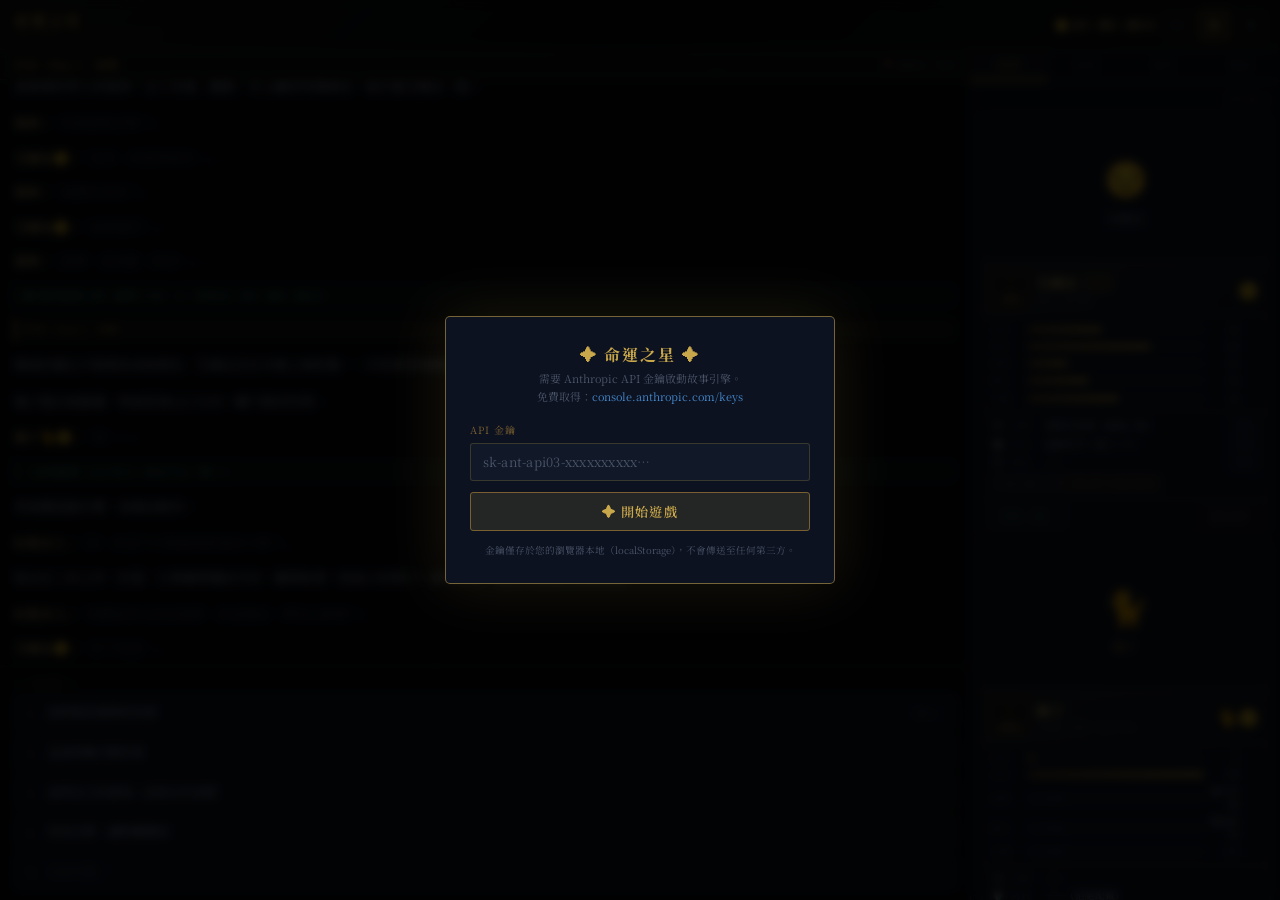
==== index.html @ 9af957a9 "Add files via upload" ====
<!DOCTYPE html>
<html lang="zh-TW">
<head>
<meta charset="UTF-8">
<meta name="viewport" content="width=device-width, initial-scale=1.0, maximum-scale=1.0, user-scalable=no">
<title>命運之星 · 108星辰錄</title>
<style>
@import url('https://fonts.googleapis.com/css2?family=Noto+Serif+TC:wght@300;400;600;700&family=Cinzel:wght@400;600&display=swap');
:root{
  --bg:#080b12;--bg2:#0d1220;--bg3:#111827;--bgh:#1a2540;
  --gold:#c9a84c;--goldl:#e8cc7a;--goldd:#7a6030;
  --sil:#a8b5cc;--sild:#4a5568;
  --grn:#4caf7a;--red:#cc4444;--blue:#4488cc;--orange:#e08c35;
  --brd:rgba(201,168,76,.22);--brdb:rgba(201,168,76,.55);
  --glow:rgba(201,168,76,.12);
  --panel-w:310px;--hdr-h:50px;
}
*{margin:0;padding:0;box-sizing:border-box;-webkit-tap-highlight-color:transparent;}
html,body{height:100%;overflow:hidden;}
body{background:var(--bg);color:var(--sil);font-family:'Noto Serif TC',serif;display:flex;flex-direction:column;}
body::before{content:'';position:fixed;inset:0;background-image:
  radial-gradient(1px 1px at 11% 17%,rgba(255,255,255,.42) 0,transparent 100%),
  radial-gradient(1px 1px at 34% 74%,rgba(255,255,255,.26) 0,transparent 100%),
  radial-gradient(1px 1px at 56% 8%,rgba(255,255,255,.35) 0,transparent 100%),
  radial-gradient(1.5px 1.5px at 73% 61%,rgba(201,168,76,.32) 0,transparent 100%),
  radial-gradient(1px 1px at 89% 29%,rgba(255,255,255,.38) 0,transparent 100%),
  radial-gradient(1px 1px at 18% 53%,rgba(255,255,255,.3) 0,transparent 100%),
  radial-gradient(1px 1px at 42% 87%,rgba(255,255,255,.25) 0,transparent 100%),
  radial-gradient(1px 1px at 63% 38%,rgba(255,255,255,.38) 0,transparent 100%);
  pointer-events:none;z-index:0;}

/* ── HEADER ── */
.hdr{position:relative;z-index:10;flex-shrink:0;height:var(--hdr-h);
  display:flex;align-items:center;padding:0 .85rem;gap:.55rem;
  border-bottom:1px solid var(--brd);
  background:linear-gradient(135deg,rgba(201,168,76,.07),rgba(8,11,18,.9),rgba(201,168,76,.05));}
.hdr-t{font-size:.92rem;font-weight:700;color:var(--gold);letter-spacing:.15em;}
.hdr-s{font-family:'Cinzel',serif;font-size:.48rem;color:var(--goldd);letter-spacing:.22em;}
.hdr-r{display:flex;align-items:center;gap:.45rem;margin-left:auto;flex-shrink:0;}
.hdr-g{font-size:.67rem;color:var(--gold);white-space:nowrap;}
.hdr-g b{color:var(--goldl);}
.ib{background:transparent;border:1px solid var(--brd);border-radius:3px;color:var(--sild);
  width:30px;height:30px;cursor:pointer;display:flex;align-items:center;justify-content:center;
  font-size:.85rem;transition:all .2s;flex-shrink:0;}
.ib:hover{border-color:var(--gold);color:var(--gold);background:var(--glow);}
.ib.ac{border-color:var(--gold);color:var(--gold);background:rgba(201,168,76,.1);}
.ib svg{width:14px;height:14px;fill:currentColor;}

/* ── LAYOUT ── */
.app-body{position:relative;z-index:1;flex:1;display:flex;overflow:hidden;}

/* ── STORY ── */
.story-side{flex:1;display:flex;flex-direction:column;overflow:hidden;min-width:0;}
.scene-bar{flex-shrink:0;height:30px;display:flex;align-items:center;padding:0 .85rem;gap:.55rem;
  background:rgba(201,168,76,.05);border-bottom:1px solid var(--brd);}
.scene-t{font-size:.67rem;color:var(--gold);letter-spacing:.1em;font-weight:600;}
.scene-l{font-size:.6rem;color:var(--sild);margin-left:auto;white-space:nowrap;overflow:hidden;text-overflow:ellipsis;max-width:48%;}
.story-scroll{flex:1;overflow-y:auto;padding:.85rem .85rem 0;}
.story-scroll::-webkit-scrollbar{width:3px;}
.story-scroll::-webkit-scrollbar-thumb{background:var(--goldd);border-radius:2px;}
.sentry{animation:sfade .35s ease;margin-bottom:.7rem;}
@keyframes sfade{from{opacity:0;transform:translateY(5px)}to{opacity:1;transform:none}}
.s-narr{font-size:.84rem;line-height:1.9;color:var(--sil);margin-bottom:.35rem;}
.s-dial{font-size:.81rem;line-height:1.8;margin:.22rem 0;}
.s-dial .sp{color:var(--goldl);font-weight:600;}
.s-dial .wd{color:var(--sild);font-style:italic;}
.s-sys{font-size:.67rem;color:var(--grn);background:rgba(76,175,122,.07);
  border-left:2px solid rgba(76,175,122,.4);padding:.25rem .55rem;margin:.22rem 0;border-radius:0 2px 2px 0;}
.s-sec{font-size:.6rem;color:var(--gold);letter-spacing:.12em;padding:.28rem .52rem;
  background:rgba(201,168,76,.07);border-left:2px solid var(--gold);margin-bottom:.45rem;border-radius:0 2px 2px 0;}
.s-action{font-size:.68rem;color:var(--goldd);letter-spacing:.05em;padding:.22rem .52rem;
  background:rgba(201,168,76,.06);border-left:2px solid var(--goldd);border-radius:0 2px 2px 0;margin-bottom:.35rem;}
.s-err{font-size:.68rem;color:#f9a;background:rgba(204,68,68,.08);
  border-left:2px solid rgba(204,68,68,.5);padding:.3rem .6rem;margin:.25rem 0;border-radius:0 2px 2px 0;cursor:pointer;}
.s-err:hover{background:rgba(204,68,68,.13);}
.think-row{display:flex;align-items:center;gap:5px;padding:.55rem 0;}
.dot{width:5px;height:5px;border-radius:50%;background:var(--gold);animation:bk 1.2s ease infinite;}
.dot:nth-child(2){animation-delay:.2s;}.dot:nth-child(3){animation-delay:.4s;}
@keyframes bk{0%,100%{opacity:.2}50%{opacity:1}}

/* ── CHOICES ── */
.choices-wrap{flex-shrink:0;padding:.6rem .85rem .7rem;
  border-top:1px solid var(--brd);background:linear-gradient(to top,rgba(8,11,18,.98) 80%,transparent);}
.ch-label{font-size:.53rem;color:var(--goldd);letter-spacing:.18em;margin-bottom:.42rem;}
.ch-grid{display:flex;flex-direction:column;gap:.32rem;}
.ch-btn{background:var(--bg3);border:1px solid var(--brd);border-radius:3px;padding:.48rem .75rem;
  text-align:left;cursor:pointer;display:flex;align-items:baseline;gap:.48rem;
  font-family:'Noto Serif TC',serif;transition:all .2s;}
.ch-btn:hover{background:var(--bgh);border-color:var(--brdb);box-shadow:0 0 10px var(--glow);}
.ch-btn:active{transform:scale(.99);}
.ch-btn:disabled{opacity:.35;cursor:not-allowed;}
.ch-num{font-size:.58rem;color:var(--goldd);flex-shrink:0;width:.85rem;}
.ch-txt{font-size:.77rem;color:var(--sil);flex:1;line-height:1.4;}
.ch-hint{font-size:.58rem;color:var(--sild);flex-shrink:0;}
.ch-free{border-style:dashed;border-color:var(--sild);}
.ch-free:hover{border-color:var(--goldd);}
.free-row{display:none;gap:.45rem;margin-top:.38rem;}
.free-row.open{display:flex;}
.free-inp{flex:1;background:var(--bg3);border:1px solid var(--brd);border-radius:3px;
  padding:.36rem .6rem;color:var(--sil);font-family:'Noto Serif TC',serif;font-size:.77rem;outline:none;}
.free-inp:focus{border-color:var(--gold);}
.free-send{background:rgba(201,168,76,.1);border:1px solid var(--goldd);border-radius:3px;
  padding:.36rem .65rem;color:var(--gold);font-family:'Noto Serif TC',serif;font-size:.7rem;
  cursor:pointer;flex-shrink:0;transition:all .2s;white-space:nowrap;}
.free-send:hover{background:rgba(201,168,76,.2);}

/* ── PANEL ── */
.panel-side{width:var(--panel-w);flex-shrink:0;border-left:1px solid var(--brd);
  display:flex;flex-direction:column;background:var(--bg2);
  transition:width .25s ease,opacity .25s ease;overflow:hidden;}
.panel-side.hidden{width:0;opacity:0;pointer-events:none;}
.p-tabs{display:flex;border-bottom:1px solid var(--brd);flex-shrink:0;}
.ptab{flex:1;padding:.43rem 0;background:transparent;border:none;border-bottom:2px solid transparent;
  color:var(--sild);font-family:'Noto Serif TC',serif;font-size:.66rem;cursor:pointer;transition:all .2s;letter-spacing:.04em;}
.ptab:hover{color:var(--sil);}
.ptab.ac{color:var(--gold);border-bottom-color:var(--gold);background:rgba(201,168,76,.05);}
.p-body{flex:1;overflow-y:auto;padding:.65rem;}
.p-body::-webkit-scrollbar{width:3px;}
.p-body::-webkit-scrollbar-thumb{background:var(--goldd);}
.ptc{display:none;}.ptc.ac{display:block;}

/* ── DRAWER ── */
.drawer-ov{display:none;position:fixed;inset:0;z-index:40;background:rgba(0,0,0,.6);backdrop-filter:blur(3px);}
.drawer-ov.open{display:block;}
.drawer{position:fixed;bottom:0;left:0;right:0;z-index:50;background:var(--bg2);
  border-top:1px solid var(--brdb);border-radius:12px 12px 0 0;display:flex;flex-direction:column;
  transform:translateY(calc(100% - 50px));transition:transform .28s cubic-bezier(.4,0,.2,1);max-height:80vh;}
.drawer.open{transform:translateY(0);}
.drawer-hrow{display:flex;flex-direction:column;align-items:center;padding:.5rem .85rem .28rem;cursor:pointer;flex-shrink:0;}
.drawer-handle{width:34px;height:3px;background:var(--brd);border-radius:2px;margin-bottom:.45rem;}
.drawer-peek{display:flex;align-items:center;justify-content:space-between;width:100%;}
.drawer-lbl{font-size:.62rem;color:var(--goldd);letter-spacing:.1em;}
.drawer-gold{font-size:.62rem;color:var(--gold);}
.drawer-tabs{display:flex;border-bottom:1px solid var(--brd);flex-shrink:0;}
.dtab{flex:1;padding:.47rem 0;background:transparent;border:none;border-bottom:2px solid transparent;
  color:var(--sild);font-family:'Noto Serif TC',serif;font-size:.66rem;cursor:pointer;transition:all .15s;letter-spacing:.04em;}
.dtab.ac{color:var(--gold);border-bottom-color:var(--gold);}
.drawer-body{flex:1;overflow-y:auto;padding:.65rem;}
.drawer-body::-webkit-scrollbar{width:3px;}
.drawer-body::-webkit-scrollbar-thumb{background:var(--goldd);}
.dtc{display:none;}.dtc.ac{display:block;}

/* PORTRAIT */
.pcard-portrait{width:100%;height:148px;overflow:hidden;display:block;flex-shrink:0;border-bottom:1px solid var(--brd);position:relative;}
.port-ph{width:100%;height:100%;display:flex;flex-direction:column;align-items:center;justify-content:center;gap:.4rem;background:var(--bg3);}
.port-spin{width:18px;height:18px;border:1.5px solid var(--brd);border-top-color:var(--gold);border-radius:50%;animation:spin .9s linear infinite;}
@keyframes spin{to{transform:rotate(360deg)}}
.port-txt{font-size:.58rem;color:var(--sild);letter-spacing:.08em;}
.port-retry{font-size:.6rem;padding:.18rem .5rem;background:transparent;border:1px solid var(--brd);border-radius:2px;color:var(--sild);cursor:pointer;font-family:'Noto Serif TC',serif;transition:all .2s;}
.port-retry:hover{border-color:var(--goldd);color:var(--gold);}

/* ── SHARED PANEL STYLES ── */
.pcard{background:var(--bg3);border:1px solid var(--brd);border-radius:3px;margin-bottom:.6rem;overflow:hidden;cursor:pointer;transition:border-color .2s;}
.pcard:hover{border-color:var(--brdb);}
.pcard-hdr{display:flex;align-items:center;gap:.5rem;padding:.48rem .62rem;background:linear-gradient(135deg,rgba(201,168,76,.08),transparent);border-bottom:1px solid var(--brd);}
.pbadge{width:36px;height:36px;border:1px solid var(--goldd);border-radius:2px;display:flex;flex-direction:column;align-items:center;justify-content:center;flex-shrink:0;background:rgba(0,0,0,.3);}
.pbadge div{font-size:.43rem;color:var(--goldd);line-height:1.4;text-align:center;}
.pbadge .bst{font-size:.52rem;color:var(--gold);font-weight:600;}
.pi{flex:1;min-width:0;}.pname{font-size:.85rem;font-weight:700;color:var(--goldl);}
.psub{font-size:.56rem;color:var(--sild);margin-top:.08rem;}.pemoji{font-size:1.05rem;flex-shrink:0;}
.sminis{padding:.42rem .62rem;display:flex;flex-direction:column;gap:.26rem;}
.smr{display:flex;align-items:center;gap:.36rem;}
.sml{font-size:.56rem;color:var(--sild);width:1.9rem;flex-shrink:0;}
.smb{flex:1;height:5px;background:rgba(255,255,255,.05);border-radius:1px;overflow:hidden;}
.smf{height:100%;background:linear-gradient(90deg,var(--goldd),var(--gold));border-radius:1px;}
.smf.lk{background:linear-gradient(90deg,#1a2540,#2a3550);}
.smv{font-size:.56rem;color:var(--sil);width:1.7rem;text-align:right;flex-shrink:0;}
.stat-plus{font-size:.65rem;width:15px;height:15px;background:rgba(201,168,76,.15);border:1px solid rgba(201,168,76,.45);border-radius:2px;color:var(--gold);cursor:pointer;display:flex;align-items:center;justify-content:center;flex-shrink:0;padding:0;line-height:1;transition:background .15s;}
.stat-plus:hover{background:rgba(201,168,76,.35);}
.stat-plus-ph{width:15px;flex-shrink:0;}
.lv-badge{font-size:.52rem;padding:.08rem .3rem;background:rgba(201,168,76,.12);border:1px solid rgba(201,168,76,.35);border-radius:2px;color:var(--goldd);letter-spacing:.04em;white-space:nowrap;}
.tgrow{padding:0 .62rem .48rem;display:flex;flex-wrap:wrap;gap:.16rem;}
.tg{font-size:.53rem;padding:.08rem .3rem;border:1px solid var(--goldd);border-radius:2px;color:var(--goldd);background:rgba(201,168,76,.04);}
.tg.sl{border-color:var(--sild);color:var(--sild);}
.sfrow{display:flex;gap:.28rem;flex-wrap:wrap;margin-bottom:.52rem;}
.sfb{padding:.17rem .48rem;background:transparent;border:1px solid var(--brd);border-radius:2px;color:var(--sild);font-family:'Noto Serif TC',serif;font-size:.58rem;cursor:pointer;transition:all .2s;}
.sfb:hover{border-color:var(--goldd);color:var(--sil);}
.sfb.ac{background:rgba(201,168,76,.08);border-color:var(--gold);color:var(--gold);}
.sdiv{font-size:.56rem;color:var(--goldd);letter-spacing:.1em;padding:.32rem 0 .2rem;text-align:center;border-bottom:1px solid var(--brd);margin-bottom:.42rem;}
.sgrid{display:grid;grid-template-columns:repeat(4,1fr);gap:.26rem;margin-bottom:.6rem;}
.sc{background:var(--bg3);border:1px solid var(--brd);border-radius:2px;padding:.3rem .16rem;text-align:center;cursor:pointer;transition:all .2s;display:flex;flex-direction:column;align-items:center;gap:.07rem;}
.sc:hover{border-color:var(--gold);background:var(--bgh);}
.sc.rec{border-color:rgba(76,175,122,.5);animation:sp 3s ease infinite;}
.sc.unk{opacity:.4;}.sc.con{border-color:rgba(201,168,76,.45);}
@keyframes sp{0%,100%{box-shadow:0 0 0 0 rgba(76,175,122,0)}50%{box-shadow:0 0 5px 1px rgba(76,175,122,.22)}}
.sc .stp{font-size:.42rem;color:var(--goldd);}.sc .snm{font-size:.44rem;color:var(--sild);}
.sc .sst{font-size:.54rem;color:var(--gold);font-weight:600;}.sc .snm2{font-size:.58rem;color:var(--sil);}
.sc.unk .snm2{color:var(--sild);}
.rcnt{font-size:.58rem;color:var(--sild);text-align:right;margin-bottom:.48rem;}
.rcnt span{color:var(--gold);}
.gold-box{background:linear-gradient(135deg,rgba(201,168,76,.09),transparent);border:1px solid var(--brdb);border-radius:3px;padding:.58rem .72rem;display:flex;align-items:center;justify-content:space-between;margin-bottom:.65rem;}
.gl{font-size:.56rem;color:var(--goldd);letter-spacing:.1em;}.ga{font-size:.9rem;color:var(--gold);font-weight:700;}
.isec{margin-bottom:.65rem;}.ittl{font-size:.56rem;color:var(--goldd);letter-spacing:.1em;padding-bottom:.2rem;border-bottom:1px solid var(--brd);margin-bottom:.36rem;}
.irow{display:flex;justify-content:space-between;align-items:flex-start;padding:.26rem .2rem;border-bottom:1px solid rgba(255,255,255,.03);font-size:.66rem;}
.irow:hover{background:var(--bgh);}.inm{color:var(--sil);}.int{font-size:.54rem;color:var(--sild);margin-top:.07rem;}.iqt{color:var(--sild);font-size:.6rem;flex-shrink:0;margin-left:.42rem;}
.log-entry{padding:.52rem .42rem;border-bottom:1px solid rgba(255,255,255,.04);}
.log-sec{font-size:.58rem;color:var(--gold);letter-spacing:.08em;padding:.22rem .42rem;background:rgba(201,168,76,.06);border-left:2px solid var(--gold);margin-bottom:.28rem;border-radius:0 2px 2px 0;}
.log-loc{font-size:.52rem;color:var(--goldd);margin-bottom:.15rem;}
.log-txt{font-size:.66rem;line-height:1.7;color:var(--sil);}
.log-sys2{font-size:.58rem;color:var(--grn);background:rgba(76,175,122,.06);border-left:2px solid rgba(76,175,122,.35);padding:.17rem .36rem;margin:.17rem 0;}

/* ── MODALS ── */
.mlay{display:none;position:fixed;inset:0;z-index:200;background:rgba(0,0,0,.85);backdrop-filter:blur(5px);align-items:center;justify-content:center;padding:1.2rem;}
.mlay.open{display:flex;}
.mbox{background:var(--bg2);border:1px solid var(--brdb);border-radius:5px;width:100%;max-height:90vh;overflow-y:auto;box-shadow:0 0 60px rgba(201,168,76,.13);animation:mi .18s ease;}
@keyframes mi{from{opacity:0;transform:scale(.96) translateY(8px)}to{opacity:1;transform:none}}
.mbox::-webkit-scrollbar{width:3px;}
.mbox::-webkit-scrollbar-thumb{background:var(--goldd);}
.mclose{position:sticky;top:0;float:right;background:transparent;border:none;color:var(--sild);font-size:1rem;cursor:pointer;padding:.72rem;transition:color .2s;}
.mclose:hover{color:var(--gold);}

/* API KEY */
.api-mbox{max-width:390px;padding:1.6rem 1.5rem;}
.api-title{font-size:1rem;font-weight:700;color:var(--gold);letter-spacing:.12em;margin-bottom:.28rem;text-align:center;}
.api-sub{font-size:.68rem;color:var(--sild);text-align:center;line-height:1.65;margin-bottom:1.1rem;}
.api-sub a{color:var(--blue);text-decoration:none;}
.api-sub a:hover{text-decoration:underline;}
.flbl{font-size:.62rem;color:var(--goldd);letter-spacing:.1em;margin-bottom:.35rem;}
.finp{width:100%;background:var(--bg3);border:1px solid var(--brd);border-radius:3px;padding:.52rem .72rem;
  color:var(--sil);font-family:'Noto Serif TC',serif;font-size:.8rem;outline:none;letter-spacing:.05em;margin-bottom:.7rem;}
.finp:focus{border-color:var(--gold);}
.finp::placeholder{color:var(--sild);letter-spacing:.02em;}
.fbtn{width:100%;background:rgba(201,168,76,.12);border:1px solid var(--goldd);border-radius:3px;
  padding:.58rem;color:var(--gold);font-family:'Noto Serif TC',serif;font-size:.83rem;font-weight:600;
  cursor:pointer;letter-spacing:.1em;transition:all .2s;}
.fbtn:hover{background:rgba(201,168,76,.22);border-color:var(--gold);}
.api-note{font-size:.6rem;color:var(--sild);text-align:center;margin-top:.7rem;line-height:1.55;}
.api-warn{font-size:.63rem;color:#f9a;background:rgba(200,80,80,.1);border:1px solid rgba(200,80,80,.3);
  border-radius:3px;padding:.38rem .55rem;margin-bottom:.7rem;display:none;}
.api-warn.show{display:block;}

/* CORS HELP */
.cors-mbox{max-width:460px;padding:1.3rem 1.4rem 1.5rem;}
.cors-title{font-size:.9rem;font-weight:700;color:var(--orange);letter-spacing:.08em;margin-bottom:.3rem;display:flex;align-items:center;gap:.5rem;}
.cors-sub{font-size:.71rem;color:var(--sil);line-height:1.75;margin-bottom:.95rem;}
.cors-sub code{color:#9fcfff;background:rgba(0,0,0,.3);padding:.05rem .3rem;border-radius:2px;font-size:.68rem;}
.cors-method{background:var(--bg3);border:1px solid var(--brd);border-radius:3px;margin-bottom:.65rem;overflow:hidden;}
.cors-mhdr{display:flex;align-items:center;gap:.5rem;padding:.5rem .68rem;background:rgba(201,168,76,.05);border-bottom:1px solid var(--brd);}
.cors-badge{width:19px;height:19px;border-radius:50%;display:flex;align-items:center;justify-content:center;font-size:.6rem;font-weight:700;flex-shrink:0;}
.cb1{background:rgba(76,175,122,.18);color:var(--grn);}
.cb2{background:rgba(68,136,204,.18);color:var(--blue);}
.cb3{background:rgba(201,168,76,.15);color:var(--gold);}
.cors-mtitle{font-size:.73rem;color:var(--sil);font-weight:600;}
.cors-mbody{padding:.52rem .68rem;font-size:.69rem;color:var(--sild);line-height:1.78;}
.code-block{background:rgba(0,0,0,.45);border:1px solid rgba(255,255,255,.08);border-radius:2px;
  padding:.38rem .62rem;font-family:monospace;font-size:.7rem;color:#9fcfff;letter-spacing:.03em;
  margin:.38rem 0;display:flex;align-items:center;justify-content:space-between;gap:.5rem;overflow-x:auto;}
.code-block span{white-space:nowrap;}
.copy-btn{background:rgba(68,136,204,.1);border:1px solid rgba(68,136,204,.32);border-radius:2px;
  color:var(--blue);font-family:'Noto Serif TC',serif;font-size:.56rem;padding:.09rem .38rem;
  cursor:pointer;flex-shrink:0;transition:all .2s;white-space:nowrap;}
.copy-btn:hover{background:rgba(68,136,204,.2);}
.copy-btn.copied{border-color:rgba(76,175,122,.4);color:var(--grn);background:rgba(76,175,122,.08);}
.cors-step{font-size:.67rem;color:var(--sild);margin:.18rem 0;}
.cors-step b{color:var(--sil);}
.cors-close-btn{width:100%;background:rgba(201,168,76,.08);border:1px solid var(--goldd);border-radius:3px;
  padding:.5rem;color:var(--gold);font-family:'Noto Serif TC',serif;font-size:.76rem;cursor:pointer;
  margin-top:.45rem;letter-spacing:.08em;transition:all .2s;}
.cors-close-btn:hover{background:rgba(201,168,76,.18);}

/* SETTINGS */
.settings-mbox{max-width:365px;padding:1.2rem;}
.s-title{font-size:.88rem;font-weight:700;color:var(--gold);letter-spacing:.12em;margin-bottom:.9rem;display:flex;align-items:center;justify-content:space-between;}
.s-row{margin-bottom:.78rem;}
.s-lbl{font-size:.6rem;color:var(--goldd);letter-spacing:.1em;margin-bottom:.3rem;}
.s-inp{width:100%;background:var(--bg3);border:1px solid var(--brd);border-radius:3px;padding:.4rem .6rem;color:var(--sil);font-family:'Noto Serif TC',serif;font-size:.75rem;outline:none;}
.s-inp:focus{border-color:var(--gold);}
.s-sel{width:100%;background:var(--bg3);border:1px solid var(--brd);border-radius:3px;padding:.4rem .6rem;color:var(--sil);font-family:'Noto Serif TC',serif;font-size:.75rem;outline:none;cursor:pointer;}
.s-sel option{background:var(--bg3);}
.s-keydisp{font-size:.65rem;color:var(--sild);padding:.3rem .5rem;background:rgba(255,255,255,.04);border-radius:2px;font-family:monospace;overflow:hidden;text-overflow:ellipsis;white-space:nowrap;margin-bottom:.3rem;}
.s-status{font-size:.62rem;color:var(--sild);display:flex;align-items:center;gap:.3rem;margin-bottom:.38rem;}
.s-dot{width:7px;height:7px;border-radius:50%;flex-shrink:0;}
.s-dot.ok{background:var(--grn);}.s-dot.no{background:var(--red);}
.s-test-row{display:flex;gap:.45rem;align-items:center;}
.s-test-btn{background:rgba(68,136,204,.08);border:1px solid rgba(68,136,204,.3);border-radius:2px;
  color:var(--blue);font-family:'Noto Serif TC',serif;font-size:.63rem;padding:.2rem .52rem;cursor:pointer;transition:all .2s;white-space:nowrap;}
.s-test-btn:hover{background:rgba(68,136,204,.18);}
.s-test-btn:disabled{opacity:.5;cursor:not-allowed;}
.s-test-res{font-size:.62rem;flex:1;}
.s-divider{border:none;border-top:1px solid var(--brd);margin:.78rem 0;}
.s-btns{display:flex;gap:.42rem;margin-top:.9rem;}
.sbn{flex:1;padding:.46rem;border-radius:3px;font-family:'Noto Serif TC',serif;font-size:.75rem;cursor:pointer;transition:all .2s;border:1px solid var(--brd);}
.sbn.p{background:rgba(201,168,76,.12);border-color:var(--goldd);color:var(--gold);}
.sbn.p:hover{background:rgba(201,168,76,.22);border-color:var(--gold);}
.sbn.c{background:transparent;color:var(--sild);}
.sbn.c:hover{color:var(--sil);}

/* CHAR/STAR DETAIL */
.detail-mbox{max-width:410px;}
.mtop{display:flex;border-bottom:1px solid var(--brd);}
.mscol{width:64px;flex-shrink:0;display:flex;flex-direction:column;align-items:center;justify-content:center;gap:.17rem;background:linear-gradient(135deg,rgba(201,168,76,.1),transparent);border-right:1px solid var(--brd);padding:.7rem .38rem;}
.mscol .mtp{font-size:.5rem;color:var(--goldd);}
.mscol .mnm{font-size:.52rem;color:var(--sild);}
.mscol .mst{font-size:.95rem;color:var(--gold);font-weight:700;}
.micol{flex:1;padding:.7rem;}
.mname{font-size:1.1rem;font-weight:700;color:var(--goldl);letter-spacing:.1em;}
.msub2{font-size:.63rem;color:var(--sild);margin-top:.17rem;}
.mstat{display:inline-block;margin-top:.35rem;padding:.1rem .38rem;font-size:.57rem;border-radius:2px;}
.mstat.r{background:rgba(76,175,122,.1);border:1px solid rgba(76,175,122,.35);color:#6fcca0;}
.mstat.c{background:rgba(201,168,76,.08);border:1px solid var(--goldd);color:var(--goldd);}
.mstat.u{background:rgba(100,100,120,.1);border:1px solid var(--sild);color:var(--sild);}
.mbody{padding:.68rem;}
.msect{font-size:.57rem;color:var(--goldd);letter-spacing:.1em;padding-bottom:.17rem;border-bottom:1px solid var(--brd);margin-bottom:.4rem;}
.msec{margin-bottom:.72rem;}
.mdesc{font-size:.71rem;color:var(--sil);line-height:1.75;}
.mnote2{font-size:.6rem;color:var(--sild);background:rgba(255,255,255,.03);border-left:2px solid var(--goldd);padding:.35rem .5rem;margin-top:.4rem;font-style:italic;border-radius:0 2px 2px 0;}
.tr2{display:flex;gap:.42rem;font-size:.6rem;padding:.13rem 0;}
.ts{color:var(--sild);width:2.4rem;flex-shrink:0;}.ti{color:var(--sil);}
.tarow{margin-bottom:.35rem;}
.ta2{font-size:.58rem;padding:.1rem .36rem;border:1px solid var(--goldd);border-radius:2px;color:var(--goldd);background:rgba(201,168,76,.05);}
.ta2.sl{border-color:var(--sild);color:var(--sild);}
.tadesc{font-size:.6rem;color:var(--sild);margin-top:.09rem;padding-left:.32rem;}

/* SAVE INDICATOR */
.save-ind{position:fixed;bottom:1.1rem;right:1rem;font-size:.6rem;color:var(--grn);
  background:rgba(13,42,28,.9);border:1px solid rgba(76,175,122,.4);border-radius:3px;
  padding:.28rem .6rem;opacity:0;transition:opacity .3s;pointer-events:none;z-index:998;}
.save-ind.show{opacity:1;}

/* TOAST */
.toast{position:fixed;bottom:1.1rem;left:50%;transform:translateX(-50%);padding:.42rem .95rem;border-radius:3px;font-size:.7rem;z-index:999;pointer-events:none;opacity:0;transition:opacity .25s;white-space:nowrap;max-width:90vw;}
.toast.err{background:#3a1a1a;border:1px solid var(--red);color:#f99;}
.toast.ok{background:#0d2a1c;border:1px solid rgba(76,175,122,.5);color:#6fcca0;}
.toast.inf{background:#1a1f30;border:1px solid var(--goldd);color:var(--goldl);}
.toast.show{opacity:1;}

/* RESPONSIVE */
@media(max-width:767px){
  .panel-side{display:none;}
  .app-body{padding-bottom:50px;}
  .hdr-s{display:none;}
}
@media(min-width:768px){.drawer,.drawer-ov{display:none!important;}}
@media(max-width:350px){.hdr-g{display:none;}}
</style>
</head>
<body>

<!-- API KEY MODAL -->
<div class="mlay" id="api-modal">
  <div class="mbox api-mbox">
    <div class="api-title">✦ 命運之星 ✦</div>
    <div class="api-sub">
      需要 Anthropic API 金鑰啟動故事引擎。<br>
      免費取得：<a href="https://console.anthropic.com/keys" target="_blank">console.anthropic.com/keys</a>
    </div>
    <div class="api-warn" id="api-warn"></div>
    <div class="flbl">API 金鑰</div>
    <input class="finp" id="api-inp" type="password" placeholder="sk-ant-api03-xxxxxxxxxx…" autocomplete="off"/>
    <button class="fbtn" onclick="saveKey()">✦ 開始遊戲</button>
    <div class="api-note">金鑰僅存於您的瀏覽器本地（localStorage），不會傳送至任何第三方。</div>
  </div>
</div>

<!-- CORS HELP MODAL -->
<div class="mlay" id="cors-modal">
  <div class="mbox cors-mbox">
    <button class="mclose" onclick="document.getElementById('cors-modal').classList.remove('open')">✕</button>
    <div class="cors-title">
      <span style="font-size:1.1rem">⚠</span> API 無法連線
    </div>
    <div class="cors-sub">
      用 <code>file://</code> 直接開啟 HTML 時，瀏覽器安全機制會封鎖 API 請求。<br>
      以下任一方式可解決，選擇最方便的：
    </div>

    <div class="cors-method">
      <div class="cors-mhdr">
        <div class="cors-badge cb1">1</div>
        <div class="cors-mtitle">Python（最推薦・幾乎所有電腦都有）</div>
      </div>
      <div class="cors-mbody">
        在 HTML 檔所在資料夾開終端機，執行：
        <div class="code-block">
          <span id="c1">python -m http.server 8765</span>
          <button class="copy-btn" id="cpb1" onclick="doCopy('c1','cpb1')">複製</button>
        </div>
        <div class="cors-step">然後瀏覽器開啟 <b>http://localhost:8765</b>，點選 HTML 檔名。</div>
        <div class="cors-step" style="font-size:.62rem;margin-top:.22rem;color:#5a6a7a;">Mac/Linux 可能需要用 <code style="color:#9fcfff;background:rgba(0,0,0,.25);padding:.03rem .25rem;border-radius:2px">python3</code></div>
      </div>
    </div>

    <div class="cors-method">
      <div class="cors-mhdr">
        <div class="cors-badge cb2">2</div>
        <div class="cors-mtitle">Node.js / npx</div>
      </div>
      <div class="cors-mbody">
        <div class="code-block">
          <span id="c2">npx serve . -p 8765</span>
          <button class="copy-btn" id="cpb2" onclick="doCopy('c2','cpb2')">複製</button>
        </div>
        <div class="cors-step">開啟 <b>http://localhost:8765</b> → 點 HTML 檔名。</div>
      </div>
    </div>

    <div class="cors-method">
      <div class="cors-mhdr">
        <div class="cors-badge cb3">3</div>
        <div class="cors-mtitle">VS Code → Live Server 插件</div>
      </div>
      <div class="cors-mbody">
        <div class="cors-step">在 VS Code 開啟 HTML → 右下角點 <b>Go Live</b>，自動啟動本地伺服器。</div>
      </div>
    </div>

    <div style="margin-top:.85rem;padding:.6rem .68rem;background:rgba(201,168,76,.05);border:1px solid var(--brd);border-radius:3px;font-size:.67rem;color:var(--sild);line-height:1.7;">
      💡 啟動伺服器後，原本這個 file:// 視窗就不需要了。<br>
      改從 <b style="color:var(--sil)">http://localhost:8765</b> 開啟，API 就能正常使用。
    </div>

    <button class="cors-close-btn" onclick="document.getElementById('cors-modal').classList.remove('open')">關閉</button>
  </div>
</div>

<!-- SETTINGS MODAL -->
<div class="mlay" id="settings-modal">
  <div class="mbox settings-mbox">
    <div class="s-title">
      <span>設定</span>
      <button class="ib" onclick="closeSettings()" style="width:26px;height:26px;">✕</button>
    </div>
    <div class="s-row">
      <div class="s-lbl">目前金鑰</div>
      <div class="s-keydisp" id="key-disp">—</div>
      <div class="s-status"><span class="s-dot" id="s-dot"></span><span id="s-stxt">未設定</span></div>
      <div class="s-test-row">
        <button class="s-test-btn" id="test-btn" onclick="testConn()">測試連接</button>
        <span class="s-test-res" id="test-res"></span>
      </div>
    </div>
    <div class="s-row">
      <div class="s-lbl">更換金鑰</div>
      <input class="s-inp" id="s-key" type="password" placeholder="sk-ant-api03-…" autocomplete="off"/>
    </div>
    <div class="s-row">
      <div class="s-lbl">模型</div>
      <select class="s-sel" id="s-model">
        <option value="claude-sonnet-4-20250514">Claude Sonnet 4（推薦）</option>
        <option value="claude-haiku-4-5-20251001">Claude Haiku 4.5（快速省費）</option>
        <option value="claude-opus-4-5">Claude Opus 4.5（最強・較慢）</option>
      </select>
    </div>
    <div class="s-row">
      <div class="s-lbl">回應長度</div>
      <select class="s-sel" id="s-tok">
        <option value="800">800・快速</option>
        <option value="1200" selected>1200・標準</option>
        <option value="2000">2000・詳細</option>
      </select>
    </div>
    <hr class="s-divider">
    <div class="s-row">
      <div class="s-lbl">角色頭像</div>
      <div style="font-size:.62rem;color:var(--sild);margin-bottom:.5rem;">預設使用動漫風格頭像（即時顯示）。可貼上任意圖片網址自訂。</div>
      <div id="portrait-inputs"></div>
      <button class="sbn c" onclick="clearPortraitCache();renderBoth('party');showToast('頭像已重設為預設','inf');openSettings();" style="width:100%;margin-top:.35rem;font-size:.7rem;">重設為預設頭像</button>
    </div>
    <hr class="s-divider">
    <div class="s-row">
      <div class="s-lbl">故事記憶管理</div>
      <div style="font-size:.62rem;color:var(--sild);margin-bottom:.38rem;" id="history-stat">—</div>
      <button class="sbn p" onclick="compressHistory()" id="compress-btn" style="width:100%;margin-bottom:.4rem;">✦ 整理記憶（壓縮故事歷史）</button>
      <div style="font-size:.6rem;color:var(--sild);line-height:1.55;">對話累積過長時使用。Claude 會將舊有劇情整理為摘要，釋放空間讓故事繼續。</div>
    </div>
    <hr class="s-divider">
    <div class="s-row">
      <div class="s-lbl">危險操作</div>
      <button class="sbn c" onclick="resetGame()" style="width:100%;border-color:rgba(200,80,80,.35);color:#f99;">重置遊戲進度</button>
    </div>
    <hr class="s-divider">
    <div class="s-row">
      <div class="s-lbl">跨裝置同步</div>
      <div style="font-size:.62rem;color:var(--sild);margin-bottom:.5rem;">匯出存檔文字 → 複製 → 到新裝置貼上匯入</div>
      <div style="display:flex;gap:.45rem;margin-bottom:.4rem;">
        <button class="sbn p" onclick="exportSave()" style="flex:1;">📤 匯出存檔</button>
        <button class="sbn c" onclick="importSave()" style="flex:1;">📥 匯入存檔</button>
      </div>
      <textarea id="save-io" style="width:100%;height:72px;background:var(--bg3);border:1px solid var(--brd);border-radius:3px;color:var(--sil);font-family:monospace;font-size:.6rem;padding:.4rem;resize:none;outline:none;" placeholder="匯入時在此貼上存檔文字…"></textarea>
    </div>
    <div class="s-btns">
      <button class="sbn c" onclick="closeSettings()">取消</button>
      <button class="sbn p" onclick="applySettings()">儲存設定</button>
    </div>
  </div>
</div>

<!-- CHAR/STAR DETAIL MODAL -->
<div class="mlay" id="detail-modal" onclick="closeDOut(event)">
  <div class="mbox detail-mbox">
    <button class="mclose" onclick="closeD()">✕</button>
    <div id="modal-inner"></div>
  </div>
</div>

<!-- SWAP MODAL -->
<div class="mlay" id="swap-modal" onclick="if(event.target===this)this.classList.remove('open')">
  <div class="mbox" style="max-width:380px;padding:1.3rem 1.4rem;">
    <div id="swap-inner"></div>
  </div>
</div>

<!-- DICE MODAL -->
<div class="mlay" id="dice-modal" onclick="if(event.target===this)closeDiceModal()">
  <div class="mbox" style="max-width:420px;padding:1.2rem 1.4rem;">
    <div style="font-size:.85rem;color:var(--gold);letter-spacing:.1em;margin-bottom:.8rem;font-weight:700;">🎲 素質判定</div>
    <div id="dice-char-select" style="margin-bottom:.7rem;"></div>
    <div id="dice-stat-select" style="margin-bottom:.9rem;"></div>
    <div id="dice-result" style="min-height:80px;display:flex;align-items:center;justify-content:center;"></div>
    <div style="display:flex;gap:.5rem;margin-top:.85rem;">
      <button onclick="rollDice()" id="roll-btn" style="flex:1;padding:.5rem;background:rgba(201,168,76,.15);border:1px solid rgba(201,168,76,.5);border-radius:3px;color:var(--gold);font-family:'Noto Serif TC',serif;font-size:.8rem;cursor:pointer;">投擲！</button>
      <button onclick="confirmDiceResult()" id="confirm-dice-btn" style="display:none;flex:1;padding:.5rem;background:rgba(80,160,80,.15);border:1px solid rgba(80,160,80,.5);border-radius:3px;color:#6ab46a;font-family:'Noto Serif TC',serif;font-size:.8rem;cursor:pointer;">帶入故事</button>
      <button onclick="closeDiceModal()" style="padding:.5rem .8rem;background:transparent;border:1px solid var(--brd);border-radius:3px;color:var(--sild);font-family:'Noto Serif TC',serif;font-size:.8rem;cursor:pointer;">取消</button>
    </div>
  </div>
</div>

<div class="save-ind" id="save-indicator">✦ 已自動存檔</div>
<div class="toast" id="toast"></div>

<!-- MAP MODAL -->
<div class="mlay" id="map-modal" onclick="if(event.target===this)closeMap()">
  <div class="mbox" style="max-width:680px;width:100%;padding:0;overflow:hidden;border-radius:6px;">
    <div style="display:flex;align-items:center;justify-content:space-between;padding:.65rem 1rem;background:linear-gradient(135deg,rgba(201,168,76,.1),transparent);border-bottom:1px solid var(--brd);">
      <div style="display:flex;align-items:center;gap:.6rem;">
        <span id="map-breadcrumb" style="font-size:.75rem;color:var(--gold);letter-spacing:.08em;">艾爾薩大陸</span>
      </div>
      <button class="mclose" style="padding:.4rem .8rem;" onclick="closeMap()">✕</button>
    </div>
    <div id="map-container" style="position:relative;overflow:hidden;background:#060d14;">
      <!-- map renders here -->
    </div>
    <div id="map-info" style="display:none;padding:.6rem 1rem;border-top:1px solid var(--brd);background:var(--bg2);">
    </div>
  </div>
</div>

<!-- HEADER -->
<div class="hdr">
  <div>
    <div class="hdr-t">命運之星</div>
    <div class="hdr-s">108 Stars · Elsa Continent</div>
  </div>
  <div class="hdr-r">
    <div class="hdr-g">🪙 <b id="gold-hdr">銀8・銅135</b></div>
    <button class="ib" onclick="openMap()" title="地圖">
      <svg viewBox="0 0 16 16"><path d="M1 3l4 1.5 6-2 4 1.5v9l-4-1.5-6 2-4-1.5V3z" fill="none" stroke="currentColor" stroke-width="1.2" stroke-linejoin="round"/><line x1="5" y1="4.5" x2="5" y2="13" stroke="currentColor" stroke-width="1"/><line x1="11" y1="2.5" x2="11" y2="11" stroke="currentColor" stroke-width="1"/></svg>
    </button>
    <button class="ib" id="drawer-btn" onclick="toggleDrawer()" style="display:none">
      <svg viewBox="0 0 16 16"><rect x="1" y="2" width="14" height="2.5" rx="1"/><rect x="1" y="6.75" width="14" height="2.5" rx="1"/><rect x="1" y="11.5" width="14" height="2.5" rx="1"/></svg>
    </button>
    <button class="ib ac" id="panel-btn" onclick="togglePanel()">
      <svg viewBox="0 0 16 16"><rect x="1" y="2" width="14" height="2.5" rx="1"/><rect x="1" y="6.75" width="14" height="2.5" rx="1"/><rect x="1" y="11.5" width="14" height="2.5" rx="1"/></svg>
    </button>
    <button class="ib" onclick="openSettings()">
      <svg viewBox="0 0 16 16"><circle cx="8" cy="8" r="2"/><path d="M8 2a.65.65 0 00-.63.49l-.25.88a4.5 4.5 0 00-.76.44l-.85-.21a.65.65 0 00-.72.31l-.65 1.13a.65.65 0 00.15.82l.69.58a4.5 4.5 0 000 .88l-.69.58a.65.65 0 00-.15.82l.65 1.13a.65.65 0 00.72.31l.85-.21c.24.17.49.32.76.44l.25.88A.65.65 0 008 14a.65.65 0 00.63-.49l.25-.88c.27-.12.52-.27.76-.44l.85.21a.65.65 0 00.72-.31l.65-1.13a.65.65 0 00-.15-.82l-.69-.58a4.5 4.5 0 000-.88l.69-.58a.65.65 0 00.15-.82l-.65-1.13a.65.65 0 00-.72-.31l-.85.21a4.5 4.5 0 00-.76-.44l-.25-.88A.65.65 0 008 2z"/></svg>
    </button>
  </div>
</div>

<!-- MAIN -->
<div class="app-body">
  <div class="story-side">
    <div class="scene-bar">
      <span class="scene-t" id="scene-title">序章・Day 1　傍晚</span>
      <span class="scene-l" id="scene-loc">📍 鐵霧城・碼頭</span>
    </div>
    <div class="story-scroll" id="story-scroll">
      <div id="story-content"></div>
      <div id="scroll-anchor"></div>
    </div>
    <div class="choices-wrap">
      <div class="ch-label">＊ 行動選擇 ＊</div>
      <div class="ch-grid" id="ch-grid"></div>
      <div class="free-row" id="free-row">
        <button onclick="openDiceModal()" title="素質判定" style="padding:.4rem .55rem;background:transparent;border:1px solid var(--brd);border-radius:3px;color:var(--sild);cursor:pointer;font-size:.85rem;flex-shrink:0;transition:all .2s;"
          onmouseover="this.style.borderColor='var(--goldd)';this.style.color='var(--gold)'"
          onmouseout="this.style.borderColor='var(--brd)';this.style.color='var(--sild)'">🎲</button>
        <input class="free-inp" id="free-inp" placeholder="輸入自由行動… （密技：@錢）"/>
        <button class="free-send" onclick="sendFree()">送出</button>
      </div>
    </div>
  </div>

  <div class="panel-side" id="panel-side">
    <div class="p-tabs">
      <button class="ptab ac" onclick="switchTab(this,'p','party')">同伴</button>
      <button class="ptab" onclick="switchTab(this,'p','stars')">星辰</button>
      <button class="ptab" onclick="switchTab(this,'p','inv')">道具</button>
      <button class="ptab" onclick="switchTab(this,'p','log')">劇誌</button>
    </div>
    <div class="p-body">
      <div class="ptc ac" id="p-party"></div>
      <div class="ptc" id="p-stars"></div>
      <div class="ptc" id="p-inv"></div>
      <div class="ptc" id="p-log"></div>
    </div>
  </div>
</div>

<!-- MOBILE DRAWER -->
<div class="drawer-ov" id="drawer-ov" onclick="closeDrawer()"></div>
<div class="drawer" id="drawer">
  <div class="drawer-hrow" onclick="toggleDrawer()">
    <div class="drawer-handle"></div>
    <div class="drawer-peek">
      <span class="drawer-lbl">✦ 星辰面板</span>
      <span class="drawer-gold" id="drawer-gold">🪙 銀8・銅135</span>
    </div>
  </div>
  <div class="drawer-tabs">
    <button class="dtab ac" onclick="switchTab(this,'d','party')">同伴</button>
    <button class="dtab" onclick="switchTab(this,'d','stars')">星辰</button>
    <button class="dtab" onclick="switchTab(this,'d','inv')">道具</button>
    <button class="dtab" onclick="switchTab(this,'d','log')">劇誌</button>
  </div>
  <div class="drawer-body">
    <div class="dtc ac" id="d-party"></div>
    <div class="dtc" id="d-stars"></div>
    <div class="dtc" id="d-inv"></div>
    <div class="dtc" id="d-log"></div>
  </div>
</div>

<script>
// ═══ CONFIG ═══
const CFG={
  get key(){return localStorage.getItem('fate_key')||'';},
  set key(v){localStorage.setItem('fate_key',v);},
  get model(){return localStorage.getItem('fate_model')||'claude-sonnet-4-20250514';},
  set model(v){localStorage.setItem('fate_model',v);},
  get tokens(){return parseInt(localStorage.getItem('fate_tokens')||'1200');},
  set tokens(v){localStorage.setItem('fate_tokens',String(v));},
};

// ═══ STATE ═══
const MAX_PARTY=6;
const G={
  gold:{gold:0,silver:8,copper:135},
  panelOpen:true,drawerOpen:false,starFilter:'all',
  history:[],log:[],thinking:false,
  storyData:[],
  currentChoices:[],
  sceneTitle:'序章・Day 1　傍晚',
  sceneLoc:'📍 鐵霧城・碼頭',
  partyIds:['alfar','orange'],  // 當前隊伍 ID 列表（最多6）
  upgrade:{},   // { id: { lv, pts } } 各角色等級與升級點數
  extraParty:[],   // 動態招募的新成員資料
  extraPcfg:{},    // 新成員頭像 prompt
};

// ═══ SAVE / LOAD ═══
const SAVE_KEY='fate_save_v2';
function saveGame(){
  try{
    const starOv={}; // 記錄被改動的星位狀態
    [...TIANGANG,...DISHAT].forEach(s=>{if(s.status==='recruited'&&s.id&&!['alfar','orange'].includes(s.id))starOv[s.type+'_'+s.num]={status:s.status,name:s.name,id:s.id};});
    const data={
      gold:G.gold,history:G.history,log:G.log,
      storyData:G.storyData,currentChoices:G.currentChoices,
      sceneTitle:G.sceneTitle,sceneLoc:G.sceneLoc,
      extraParty:G.extraParty,extraPcfg:G.extraPcfg,
      partyIds:G.partyIds,upgrade:G.upgrade,
      starOv,savedAt:Date.now(),
    };
    localStorage.setItem(SAVE_KEY,JSON.stringify(data));
    showSaveIndicator();
  }catch(e){console.warn('存檔失敗:',e);}
}
function loadGame(){
  try{
    const raw=localStorage.getItem(SAVE_KEY);
    if(!raw)return false;
    const data=JSON.parse(raw);
    if(!data.storyData||!data.history)return false;
    G.gold=data.gold||{gold:0,silver:8,copper:135};
    G.history=data.history||[];
    G.log=data.log||[];
    G.storyData=data.storyData||[];
    G.currentChoices=data.currentChoices||[];
    G.sceneTitle=data.sceneTitle||'序章・Day 1　傍晚';
    G.sceneLoc=data.sceneLoc||'📍 鐵霧城・碼頭';
    G.extraParty=data.extraParty||[];
    G.extraPcfg=data.extraPcfg||{};
    G.partyIds=data.partyIds||['alfar','orange'];
    G.upgrade=data.upgrade||{};
    // 恢復星辰狀態
    if(data.starOv){
      Object.entries(data.starOv).forEach(([k,v])=>{
        const [type,num]=k.split('_');
        const arr=type==='天罡'?TIANGANG:DISHAT;
        const s=arr.find(x=>x.num===parseInt(num));
        if(s){s.status=v.status;s.name=v.name;s.id=v.id;}
      });
    }
    return true;
  }catch(e){console.warn('讀取存檔失敗:',e);return false;}
}
function renderStoryFromData(){
  const c=document.getElementById('story-content');c.innerHTML='';
  document.getElementById('scene-title').textContent=G.sceneTitle;
  document.getElementById('scene-loc').textContent=G.sceneLoc;
  G.storyData.forEach(e=>appendEntryToDOM(e,false));
  if(G.currentChoices.length)renderChoices(G.currentChoices,false);
  else renderFallback();
  scrollD();
}
function appendEntryToDOM(e,save=true){
  const w=mk('div','sentry');
  if(e.type==='sec'){const el=mk('div','s-sec');el.textContent=e.v;w.appendChild(el);}
  else if(e.type==='narr'){const el=mk('div','s-narr');el.textContent=e.v;w.appendChild(el);}
  else if(e.type==='dial'){const el=mk('div','s-dial');el.innerHTML=`<span class="sp">${e.sp}：</span><span class="wd">「${e.ln}」</span>`;w.appendChild(el);}
  else if(e.type==='sys'){const el=mk('div','s-sys');el.textContent=e.v;w.appendChild(el);}
  else if(e.type==='action'){const el=mk('div','s-action');el.textContent='▶ '+e.v;w.appendChild(el);}
  else if(e.type==='err'){const el=mk('div','s-err');el.textContent='⚠ '+e.v;w.appendChild(el);}
  document.getElementById('story-content').appendChild(w);
  if(save){G.storyData.push(e);}
}
let saveTimer;
function showSaveIndicator(){
  clearTimeout(saveTimer);
  const el=document.getElementById('save-indicator');
  if(el){el.classList.add('show');saveTimer=setTimeout(()=>el.classList.remove('show'),1800);}
}

// ═══ DATA ═══
const PARTY=[
  {id:'alfar',star:'天魁星',type:'天罡',num:1,name:'艾爾法',title:'遊俠（無所屬）',emoji:'😒',baseLv:1,
   desc:'鐵霧城前城衛，因擅自釋放被扣押的糧食而遭解僱。出身平凡，語少，銀色長髮，面無表情卻行事有原則。某種古老的星力在她體內沉眠。',
   stats:{武力:41,知力:69,統率:22,魅力:34,幸運:51},sn:{},
   tl:[{n:'潛星之光',s:true,d:'封印中。條件未達。'},{n:'平靜之眼',s:false,d:'不受恐懼、魅惑、幻術影響。'},{n:'讀心微表情',s:false,d:'可察覺對方說謊（成功率依知力浮動）。'}],
   eq:{武器:'舊制式短劍（磨損三級）',防具:'城衛布甲（補丁×7）',飾品:'——'}},
  {id:'orange',star:'地魁星',type:'地煞',num:1,name:'橘子',title:'布偶貓・雌性（身份不明）',emoji:'🐈😒',baseLv:null,
   desc:'以五枚銅幣購入的布偶貓，雌性。雙色毛、藍眼，面癱，聽懂人話，只會喵叫。知力數值異常，來歷不明。對翻肚子持強烈反對立場。',
   stats:{武力:3,知力:99,統率:null,魅力:null,幸運:null},sn:{統率:'顯示拒絕',魅力:'數值異常',幸運:'???'},
   tl:[{n:'看穿本質',s:false,d:'對一切虛偽免疫。'},{n:'翻肚禁止',s:false,d:'被強制翻肚時觸發・空踢反擊。'},{n:'命運之錨',s:true,d:'未知。'}],
   eq:{武器:'——',防具:'——（拒絕配戴）',飾品:'——'}},
];
const TGS=['天罡星','天機星','天閒星','天勇星','天雄星','天猛星','天威星','天英星','天貴星','天富星','天滿星','天孤星','天傷星','天立星','天捷星','天暗星','天佑星','天空星','天速星','天異星','天殺星','天微星','天究星','天退星','天壽星','天劍星','天平星','天罪星','天損星','天敗星','天牢星','天慧星','天暴星','天哭星','天巧星'];
const DSS=['地煞星','地勇星','地傑星','地雄星','地威星','地英星','地奇星','地猛星','地文星','地正星','地闊星','地闔星','地強星','地暗星','地輔星','地會星','地佐星','地祐星','地靈星','地獸星','地微星','地慧星','地暴星','地然星','地猖星','地狂星','地飛星','地走星','地巧星','地明星','地進星','地退星','地滿星','地遂星','地周星','地隱星','地異星','地理星','地俊星','地樂星','地捷星','地速星','地鎮星','地禽星','地刑星','地壯星','地劣星','地健星','地耗星','地賊星','地囚星','地孤星','地角星','地短星','地魔星','地妖星','地幽星','地伏星','地僻星','地空星','地全星','地缺星','地殺星','地哭星','地損星','地破星','地平星','地奴星','地察星'];
const TIANGANG=[{num:1,star:'天魁星',name:'艾爾法',status:'recruited',id:'alfar'},...TGS.map((s,i)=>({num:i+2,star:s,name:'?',status:'unknown'}))];
const DISHAT=[{num:1,star:'地魁星',name:'橘子',status:'recruited',id:'orange'},{num:2,star:'地煞星',name:'?',status:'contact',cN:'紅髮女',hint:'霧刃幫相關・左臂有傷・缺口彎刀'},...DSS.slice(1).map((s,i)=>({num:i+3,star:s,name:'?',status:'unknown'}))];
const INV={
  equip:[{n:'舊制式短劍',t:'磨損三級・攻擊力較低',q:'裝備中',w:'艾爾法'},{n:'城衛布甲',t:'補丁×7',q:'裝備中',w:'艾爾法'}],
  items:[{n:'乾糧',t:'回復道具',q:'×2'},{n:'破舊地圖（鐵霧城）',t:'殘缺',q:'×1'},{n:'解僱通知書',t:'留著或許有用',q:'×1'}],
  key:[{n:'霧刃幫懸賞（記憶）',t:'線索50銀・首領5金',q:'—'}]
};

// ═══ API ═══
const SYS=`你是西方奇幻版水滸傳文字RPG故事引擎，輸出劇情與選項。
世界：艾爾薩大陸，帝國崩裂，十二王國割據。108顆命運之星降世，聚旗終結輪迴。
主角艾爾法（天魁星）：前城衛，平民，銀色長髮，面無表情，原則至上，知力高武力中等。
同伴橘子（地魁星）：布偶貓・雌性，藍眼雙色毛，面癱，只會喵叫，智力異常，不參與戰鬥。
規則：
1. 只輸出純JSON，無任何Markdown或多餘文字。
2. 格式：{"st":"場景標題","sl":"📍 地點","nv":["敘述段落"],"dl":[{"sp":"角色","ln":"台詞"}],"sm":null,"gd":{"g":0,"s":0,"c":0},"ch":[{"t":"選項","h":""}],"nm":null,"cb":null}
3. nv每段60-80字，1-3段。橘子喵叫sp「橘子🐈😒」ln「喵——」，再加{sp:"系統翻譯",ln:"…"}。
4. ch提供3-4個選項，策略各異。sm記錄金錢道具變動。
5. 簡潔乾燥文風，偶有乾式幽默。
6. 每個登場角色都必須有專屬表情符號，緊接在名字後面。同一角色始終使用同一個emoji。
7. 玩家輸入的行動必須被尊重並如實反映，不可忽略或替換。
8. st必須是故事內時間地點描述，不可使用玩家輸入文字。
9. 地點移動需有合理銜接，玩家未明確移動則留在當前地點。
10. cb欄位（戰鬥判定）：劇情需要戰鬥或重要技能判定時填寫cb並將ch設為空陣列，等待骰子結果：
cb格式：{"stat":"武力","difficulty":12,"enemy":"對手名稱","desc":"判定說明"}
可用stat：武力（物理）、知力（魔法謀略）、統率（指揮威嚇）、魅力（說服欺騙）、幸運（機率閃避）
difficulty：8簡單，12普通，16困難，18極難，20幾乎不可能。
收到【骰子判定結果】後根據成功/失敗繼續劇情，cb設null。
11. nm欄位：角色確認加入時填寫，否則null。格式：{"id":"英文id","name":"姓名","star":"星名","type":"天罡或地煞","num":數字,"title":"稱號","emoji":"emoji","desc":"說明","portrait":"英文外貌描述","stats":{"武力":0,"知力":0,"統率":0,"魅力":0,"幸運":0},"tl":[{"n":"天賦名","s":false,"d":"說明"}],"eq":{"武器":"","防具":"","飾品":""},"baseLv":起始等級}`;


// 偵測是否為 CORS / 網路錯誤
function isCorsErr(e){
  const m=e.message||'';
  return m.includes('Failed to fetch')||m.includes('NetworkError')||m.includes('CORS')||m.includes('Load failed')||e.name==='TypeError';
}

async function callAPI(action){
  if(!CFG.key){document.getElementById('api-modal').classList.add('open');throw new Error('請先設定 API 金鑰');}
  G.history.push({role:'user',content:action});
  let res;
  try{
    res=await fetch('https://api.anthropic.com/v1/messages',{
      method:'POST',
      headers:{
        'Content-Type':'application/json',
        'x-api-key':CFG.key,
        'anthropic-version':'2023-06-01',
        'anthropic-dangerous-direct-browser-access':'true',
      },
      body:JSON.stringify({model:CFG.model,max_tokens:CFG.tokens,system:SYS,messages:G.history})
    });
  }catch(e){
    G.history.pop();
    if(isCorsErr(e)){document.getElementById('cors-modal').classList.add('open');}
    throw new Error(isCorsErr(e)?'網路/CORS 錯誤（請用本地伺服器）':('網路錯誤：'+e.message));
  }
  if(!res.ok){
    G.history.pop();
    let em=`HTTP ${res.status}`;
    try{const ej=await res.json();em=ej.error?.message||em;}catch(_){}
    const map={401:'API 金鑰無效或已過期',403:'API 金鑰無此權限',429:'請求過於頻繁，稍後再試',500:'Anthropic 伺服器錯誤，稍後重試'};
    throw new Error(map[res.status]||em);
  }
  const data=await res.json();
  const raw=data.content?.find(b=>b.type==='text')?.text||'';
  G.history.push({role:'assistant',content:raw});
  try{return JSON.parse(raw.replace(/```json|```/g,'').trim());}
  catch(e){throw new Error('回應解析失敗（非有效 JSON）');}
}

// ═══ STORY ENGINE ═══
function mk(tag,cls){const e=document.createElement(tag);if(cls)e.className=cls;return e;}
function scrollD(){const s=document.getElementById('story-scroll');setTimeout(()=>s.scrollTop=s.scrollHeight,60);}

async function sendChoice(txt){
  if(G.thinking)return;
  G.thinking=true;setDis(true);
  addAction(txt);
  const th=addThink();
  try{
    const d=await callAPI(txt);
    th.remove();renderResp(d);
  }catch(e){
    th.remove();addErr(e.message,isCorsErr(e));showToast(e.message,'err');renderFallback();
  }
  G.thinking=false;setDis(false);
}

// ═══ PARTY MANAGEMENT ═══
function getCharData(id){return PARTY.find(c=>c.id===id)||G.extraParty.find(c=>c.id===id);}
function allParty(){return G.partyIds.map(id=>getCharData(id)).filter(Boolean);}
function isInParty(id){return G.partyIds.includes(id);}

function joinParty(id){
  if(isInParty(id))return;
  const c=getCharData(id);if(!c)return;
  if(G.partyIds.length<MAX_PARTY){
    G.partyIds.push(id);
    renderBoth('party');renderBoth('stars');saveGame();
    showToast(`✦ ${c.name} 加入同伴`,'ok');
    appendEntryToDOM({type:'sys',v:`✦ ${c.name} 正式加入同伴！`});
  }else{
    showSwapModal(id);
  }
}

function leaveParty(id,ev){
  if(ev)ev.stopPropagation();
  if(G.partyIds.length<=1){showToast('至少保留一名同伴','err');return;}
  const c=getCharData(id);
  G.partyIds=G.partyIds.filter(x=>x!==id);
  renderBoth('party');renderBoth('stars');saveGame();
  showToast(`${c?.name||id} 離開同伴`,'inf');
}

function showSwapModal(newId){
  const nc=getCharData(newId);
  document.getElementById('swap-inner').innerHTML=`
    <div style="font-size:.85rem;font-weight:700;color:var(--gold);letter-spacing:.1em;margin-bottom:.3rem;">隊伍已滿 ${MAX_PARTY}/${MAX_PARTY}</div>
    <div style="font-size:.72rem;color:var(--sil);margin-bottom:.85rem;">
      <span style="color:var(--goldl)">${nc?.name||newId}</span> 希望加入，請選擇退出的同伴：
    </div>
    <div style="display:flex;flex-direction:column;gap:.38rem;margin-bottom:.85rem;">
      ${G.partyIds.map(id=>{
        const c=getCharData(id);
        return `<button onclick="doSwap('${newId}','${id}')" style="display:flex;align-items:center;gap:.7rem;background:var(--bg3);border:1px solid var(--brd);border-radius:3px;padding:.5rem .75rem;cursor:pointer;text-align:left;transition:all .2s;font-family:'Noto Serif TC',serif;"
          onmouseover="this.style.borderColor='var(--red)';this.style.background='rgba(204,68,68,.08)'"
          onmouseout="this.style.borderColor='var(--brd)';this.style.background='var(--bg3)'">
          <span style="font-size:1rem">${c?.emoji||'⚔️'}</span>
          <div><div style="font-size:.8rem;color:var(--sil)">${c?.name||id}</div>
          <div style="font-size:.6rem;color:var(--sild)">${c?.star||''} ・ ${c?.title||''}</div></div>
        </button>`;
      }).join('')}
    </div>
    <button onclick="document.getElementById('swap-modal').classList.remove('open')"
      style="width:100%;padding:.45rem;background:transparent;border:1px solid var(--brd);border-radius:3px;color:var(--sild);font-family:'Noto Serif TC',serif;font-size:.75rem;cursor:pointer;">取消</button>
  `;
  document.getElementById('swap-modal').classList.add('open');
}

function doSwap(newId,outId){
  document.getElementById('swap-modal').classList.remove('open');
  const idx=G.partyIds.indexOf(outId);
  if(idx!==-1)G.partyIds[idx]=newId;
  else G.partyIds.push(newId);
  renderBoth('party');renderBoth('stars');saveGame();
  const nc=getCharData(newId),oc=getCharData(outId);
  showToast(`${nc?.name} 加入 ／ ${oc?.name} 離隊`,'ok');
  appendEntryToDOM({type:'sys',v:`✦ ${nc?.name} 加入同伴，${oc?.name} 暫別。`});
}

// 新成員加入（從劇情觸發）
function addNewMember(m){
  if(!m||!m.id||!m.name)return;
  if(getCharData(m.id)){joinParty(m.id);return;} // 已有資料直接入隊
  const entry={
    id:m.id,star:m.star||'',type:m.type||'地煞',num:m.num||0,
    name:m.name,title:m.title||'未知',emoji:m.emoji||'⚔️',
    desc:m.desc||m.name+'，新加入的同伴。',
    stats:{武力:m.stats?.武力||50,知力:m.stats?.知力||50,統率:m.stats?.統率||35,魅力:m.stats?.魅力||40,幸運:m.stats?.幸運||50},
    sn:{},
    tl:(m.tl||[]).map(t=>({n:t.n||t.name,s:t.s||false,d:t.d||t.desc||''})),
    eq:{武器:m.eq?.武器||'——',防具:m.eq?.防具||'——',飾品:m.eq?.飾品||'——'}
  };
  G.extraParty.push(entry);
  const seed=Math.floor(Math.random()*9000)+1000;
  G.extraPcfg[m.id]={prompt:`2d japanese anime character, ${m.portrait||m.name}, bust portrait, dark fantasy background, clean cel shading, anime style`,seed};
  const arr=m.type==='天罡'?TIANGANG:DISHAT;
  const star=arr.find(s=>s.num===m.num);
  if(star){star.status='recruited';star.name=m.name;star.id=m.id;}
  joinParty(m.id);
}

function renderResp(d){
  if(d.st){document.getElementById('scene-title').textContent=d.st;G.sceneTitle=d.st;}
  if(d.sl){document.getElementById('scene-loc').textContent=d.sl;G.sceneLoc=d.sl;}
  (d.nv||[]).forEach(p=>appendEntryToDOM({type:'narr',v:p}));
  (d.dl||[]).forEach(dl=>appendEntryToDOM({type:'dial',sp:dl.sp,ln:dl.ln}));
  if(d.sm){appendEntryToDOM({type:'sys',v:d.sm});if(d.gd)applyGold(d.gd);}
  if(d.nm)addNewMember(d.nm);
  scrollD();
  G.log.push({sec:d.st||'',loc:(d.sl||'').replace('📍 ',''),lines:[...(d.nv||[]).map(v=>({t:'txt',v})),...(d.dl||[]).map(dl=>({t:'txt',v:`${dl.sp}：「${dl.ln}」`})),...(d.sm?[{t:'sys',v:d.sm}]:[]) ]});
  renderBoth('log');
  if(d.cb){
    saveGame();
    setTimeout(()=>autoCombat(d.cb),800);
  }else{
    if(d.ch?.length)renderChoices(d.ch);
    saveGame();
  }
}
function addAction(txt){appendEntryToDOM({type:'action',v:txt});scrollD();}
function addThink(){const w=mk('div','sentry think-row');w.innerHTML='<div class="dot"></div><div class="dot"></div><div class="dot"></div>';document.getElementById('story-content').appendChild(w);scrollD();return w;}
function addErr(msg,isCors){
  const w=mk('div','sentry'),e=mk('div','s-err');
  e.textContent='⚠ '+msg+(isCors?' — 點此查看解決方法':'');
  if(isCors)e.onclick=()=>document.getElementById('cors-modal').classList.add('open');
  w.appendChild(e);document.getElementById('story-content').appendChild(w);scrollD();
  G.storyData.push({type:'err',v:msg});
}

function renderChoices(arr,doSave=true){
  if(doSave)G.currentChoices=arr;
  const g=document.getElementById('ch-grid');g.innerHTML='';
  arr.forEach((c,i)=>{
    const b=mk('button','ch-btn');
    b.innerHTML=`<span class="ch-num">${i+1}.</span><span class="ch-txt">${c.t}</span>${c.h?`<span class="ch-hint">${c.h}</span>`:''}`;
    b.onclick=()=>sendChoice(c.t);g.appendChild(b);
  });
  const fb=mk('button','ch-btn ch-free');
  fb.innerHTML='<span class="ch-num">✎</span><span class="ch-txt" style="color:var(--sild)">自由行動…</span>';
  fb.onclick=()=>{const r=document.getElementById('free-row');r.classList.toggle('open');if(r.classList.contains('open'))document.getElementById('free-inp').focus();};
  g.appendChild(fb);
}
function renderFallback(){renderChoices([{t:'繼續聆聽對方說明',h:''},{t:'詢問傷勢和來歷',h:'（讀心）'},{t:'提議調查霧刃幫',h:''}]);}
function sendFree(){
  const v=document.getElementById('free-inp').value.trim();
  if(!v)return;
  document.getElementById('free-inp').value='';
  document.getElementById('free-row').classList.remove('open');
  // ── 密技判斷 ──
  if(v==='@錢'){
    applyGold({g:5000000,s:0,c:0});
    appendEntryToDOM({type:'sys',v:'💰 密技：獲得 500萬金幣。（你贏了。）'});
    scrollD();saveGame();return;
  }
  if(v==='@骰子'){openDiceModal();return;}
  sendChoice('【玩家自由行動】'+v);
}
function setDis(b){document.querySelectorAll('.ch-btn').forEach(btn=>btn.disabled=b);}

// ═══ GOLD（1金=100銀=1000銅，即1銀=10銅）═══
function applyGold(d){
  G.gold.gold+=(d.g||0);G.gold.silver+=(d.s||0);G.gold.copper+=(d.c||0);
  if(G.gold.copper>=10){G.gold.silver+=Math.floor(G.gold.copper/10);G.gold.copper%=10;}
  if(G.gold.silver>=100){G.gold.gold+=Math.floor(G.gold.silver/100);G.gold.silver%=100;}
  if(G.gold.copper<0){G.gold.silver--;G.gold.copper+=10;}
  if(G.gold.silver<0){G.gold.gold--;G.gold.silver+=100;}
  updateGold();
}
function goldS(){const g=G.gold;return `金${g.gold}・銀${g.silver}・銅${g.copper}`;}
function goldFull(){const g=G.gold;return `金幣 ${g.gold}　銀幣 ${g.silver}　銅幣 ${g.copper}`;}
function updateGold(){
  document.getElementById('gold-hdr').textContent=goldS();
  document.getElementById('drawer-gold').textContent='🪙 '+goldS();
  const el=document.getElementById('inv-gold-amt');if(el)el.textContent=goldFull();
}

// ═══ PANEL ═══

// ═══ PORTRAIT ═══
// 預設：Dicebear 動漫風格頭像（即時載入，無 CORS 問題）
// 用戶可在設定中貼上自訂圖片 URL 覆蓋

const PC={};
const PCFG={
  alfar:{
    prompt:'2d japanese anime girl, long straight silver white hair, pale skin, deadpan face heavy lidded grey eyes, dark fantasy armor collar, bust portrait, clean cel shading, anime style',
    seed:3614,
    default:'https://api.dicebear.com/9.x/adventurer/svg?seed=alfar3614&backgroundColor=0d1220&hair=long01,long02,long03,long04,long05,long06&hairColor=b0c4de,c0d0e8&eyes=variant01,variant06,variant12&skinColor=f5d0b5,ffd5c2',
    label:'艾爾法',color:'#a8b5cc',emoji:'😒',
  },
  orange:{
    prompt:'cute cat sitting portrait, ragdoll cat breed, blue eyes, white and cream bicolor fur with dark seal points on face and ears, fluffy round face, whiskers, cat animal not human, anime illustration cat art, dark background',
    seed:1155,
    default:'https://api.dicebear.com/9.x/croodles/svg?seed=orange1155&backgroundColor=0d1220',
    label:'橘子',color:'#c9a84c',emoji:'🐈',
  },
};

function portCustomKey(id){return `portrait_custom_${id}`;}
function getCustomPortrait(id){try{return localStorage.getItem(portCustomKey(id));}catch{return null;}}
function setCustomPortrait(id,url){try{localStorage.setItem(portCustomKey(id),url);PC[id]=url;}catch(e){console.warn(e);}}
function clearPortraitCache(id){
  if(id){delete PC[id];try{localStorage.removeItem(portCustomKey(id));}catch{}}
  else{Object.keys(PC).forEach(k=>delete PC[k]);Object.keys(localStorage).filter(k=>k.startsWith('portrait_')).forEach(k=>{try{localStorage.removeItem(k);}catch{}});}
}

function getPortraitSrc(id){
  // 優先：用戶自訂 URL（存在 localStorage）
  const custom=getCustomPortrait(id);
  if(custom)return custom;
  // 其次：記憶體快取
  if(PC[id])return PC[id];
  // 預設：Dicebear（即時，不需要等待）
  const cfg=PCFG[id]||(G.extraPcfg&&G.extraPcfg[id]);
  return cfg?.default||null;
}

function getPortrait(id){
  const src=getPortraitSrc(id);
  if(src){
    // 有圖直接顯示，無需等待
    return `<div style="width:100%;height:100%;position:relative;background:var(--bg3);">
      <img src="${src}" style="width:100%;height:100%;object-fit:cover;object-position:center top;display:block;" alt="${id}"
        onerror="this.parentNode.innerHTML=getFallbackPortrait('${id}')"/>
      <div style="position:absolute;inset:0;background:linear-gradient(to bottom,transparent 55%,var(--bg3) 100%);pointer-events:none;"></div>
    </div>`;
  }
  return getFallbackPortrait(id);
}

function getFallbackPortrait(id){
  const cfg=PCFG[id];
  const color=cfg?.color||'#c9a84c';
  const emoji=cfg?.emoji||'⚔';
  const label=cfg?.label||id;
  return `<div style="width:100%;height:100%;display:flex;flex-direction:column;align-items:center;justify-content:center;gap:.5rem;background:var(--bg3);border-bottom:1px solid var(--brd);">
    <div style="font-size:2.2rem;">${emoji}</div>
    <div style="font-size:.7rem;color:${color};letter-spacing:.1em;">${label}</div>
  </div>`;
}

function applyPortrait(el,src){
  el.innerHTML=`<img src="${src}" style="width:100%;height:100%;object-fit:cover;object-position:center top;display:block;" alt="portrait"
    onerror="this.parentNode.innerHTML=getFallbackPortrait(this.dataset.id||'')"/>
    <div style="position:absolute;inset:0;background:linear-gradient(to bottom,transparent 55%,var(--bg3) 100%);pointer-events:none;"></div>`;
  el.style.cssText='width:100%;height:100%;position:relative;';
}

// loadPortraits / loadOnePortrait: 保留介面相容，但現在是即時的
function loadPortraits(){
  // Dicebear 是即時的，buildParty 裡 getPortrait() 已直接產生 img，不需要額外載入
}
function retryP(id,el){
  if(!el)return;
  const src=getPortraitSrc(id);
  if(src&&document.body.contains(el))applyPortrait(el,src);
}


// ═══ UPGRADE SYSTEM ═══
function getUpgrade(id){
  if(!G.upgrade)G.upgrade={};
  if(!G.upgrade[id]){
    const c=getCharData(id);
    const lv=c?.baseLv||1;
    G.upgrade[id]={lv,pts:0};
  }
  return G.upgrade[id];
}
function upgradeStat(id,stat){
  const ug=getUpgrade(id);
  if(ug.pts<=0){showToast('沒有可用的提升點數','err');return;}
  const c=getCharData(id);if(!c)return;
  c.stats[stat]=(c.stats[stat]||0)+2;
  ug.pts--;
  // 每花費5點升一級
  const spent=Object.values(c.stats).filter(v=>v!=null).reduce((a,b)=>a+b,0);
  const expectedLv=Math.floor(spent/50)+1;
  if(expectedLv>ug.lv){ug.lv=expectedLv;showToast(`${c.name} → Lv.${ug.lv}`,'ok');}
  renderBoth('party');saveGame();
}
function trainChar(id,ev){
  ev.stopPropagation();
  const c=getCharData(id);if(!c)return;
  const cost=5;// 5銀幣
  if(G.gold.silver<cost&&G.gold.gold===0){showToast('銀幣不足（需5銀）','err');return;}
  applyGold({g:0,s:-cost,c:0});
  const ug=getUpgrade(id);
  ug.pts+=3;
  renderBoth('party');saveGame();
  showToast(`${c.name} 獲得 3 點提升（消耗5銀）`,'ok');
}
function smini(s,sn,id){
  const ug=id&&id!=='orange'?getUpgrade(id):null;
  const hasPts=ug&&ug.pts>0;
  return['武力','知力','統率','魅力','幸運'].map(l=>{
    const v=s[l],n=sn[l],lk=v===null,p=lk?20:Math.min(v,100);
    const plusBtn=(!lk&&hasPts)?`<button class="stat-plus" onclick="event.stopPropagation();upgradeStat('${id}','${l}')">+</button>`:'<div class="stat-plus-ph"></div>';
    return`<div class="smr"><div class="sml">${l}</div><div class="smb"><div class="smf ${lk?'lk':''}" style="width:${p}%"></div></div><div class="smv">${lk?(n||'??'):v}</div>${plusBtn}</div>`;
  }).join('');
}
function buildParty(){
  const members=allParty();
  const countHtml=`<div style="font-size:.6rem;color:var(--sild);text-align:right;margin-bottom:.55rem;letter-spacing:.06em;">同伴 <span style="color:var(--gold)">${members.length}</span> / ${MAX_PARTY}</div>`;
  const hasAlfar=members.some(m=>m.id==='alfar');
  const cards=members.map(c=>{
    const ug=c.id!=='orange'?getUpgrade(c.id):null;
    const pts=ug?.pts||0;
    return`<div class="pcard" onclick="openChar('${c.id}')">
    <div class="pcard-portrait">${getPortrait(c.id)}</div>
    <div class="pcard-hdr">
      <div class="pbadge"><div>${c.type}</div><div>第${c.num}星</div><div class="bst">${c.star}</div></div>
      <div class="pi">
        <div style="display:flex;align-items:center;gap:.35rem;">
          <div class="pname">${c.name}</div>
          ${ug?`<span class="lv-badge">Lv.${ug.lv}</span>`:''}
          ${pts>0?`<span style="font-size:.5rem;color:var(--gold);background:rgba(201,168,76,.2);border-radius:2px;padding:.05rem .25rem;">+${pts}點</span>`:''}
        </div>
        <div class="psub">${c.title}</div>
      </div>
      <div class="pemoji">${c.emoji}</div>
    </div>
    <div class="sminis">${smini(c.stats,c.sn,c.id)}</div>
    <div style="padding:.32rem .62rem;border-top:1px solid var(--brd);display:flex;flex-direction:column;gap:.18rem;">
      ${[['⚔️','武器',c.eq?.武器||'——'],['🛡️','防具',c.eq?.防具||'——'],['💍','飾品',c.eq?.飾品||'——']].map(([ico,lbl,val])=>`
      <div style="display:flex;align-items:center;gap:.4rem;font-size:.6rem;">
        <span style="opacity:.7">${ico}</span>
        <span style="color:var(--sild);width:1.8rem;flex-shrink:0;">${lbl}</span>
        <span style="color:var(--sil);flex:1;overflow:hidden;text-overflow:ellipsis;white-space:nowrap;">${val}</span>
        ${c.id!=='orange'?`<button onclick="event.stopPropagation();upgradeEquip('${c.id}','${lbl}')" style="font-size:.52rem;padding:.08rem .3rem;background:transparent;border:1px solid rgba(100,150,200,.3);border-radius:2px;color:rgba(100,150,200,.6);cursor:pointer;flex-shrink:0;"
          onmouseover="this.style.borderColor='rgba(100,150,200,.7)';this.style.color='rgba(150,190,255,.9)'"
          onmouseout="this.style.borderColor='rgba(100,150,200,.3)';this.style.color='rgba(100,150,200,.6)'">強化</button>`:''}
      </div>`).join('')}
    </div>
    <div class="tgrow">${c.tl.map(t=>`<span class="tg ${t.s?'sl':''}">${t.s?'【封】':''}${t.n}</span>`).join('')}</div>
    <div style="padding:.35rem .62rem;border-top:1px solid var(--brd);display:flex;justify-content:space-between;align-items:center;gap:.4rem;">
      <div style="display:flex;gap:.4rem;align-items:center;">
        ${c.id==='orange'&&hasAlfar?`<button onclick="forceBellyFlip(event)" style="font-size:.6rem;padding:.15rem .5rem;background:transparent;border:1px solid rgba(255,165,0,.35);border-radius:2px;color:rgba(255,165,0,.7);font-family:'Noto Serif TC',serif;cursor:pointer;"
          onmouseover="this.style.background='rgba(255,165,0,.1)';this.style.borderColor='orange';this.style.color='orange'"
          onmouseout="this.style.background='transparent';this.style.borderColor='rgba(255,165,0,.35)';this.style.color='rgba(255,165,0,.7)'">強制翻肚 🐾</button>`:''}
        ${ug?`<button onclick="trainChar('${c.id}',event)" style="font-size:.6rem;padding:.15rem .5rem;background:transparent;border:1px solid rgba(100,180,100,.35);border-radius:2px;color:rgba(100,180,100,.75);font-family:'Noto Serif TC',serif;cursor:pointer;"
          onmouseover="this.style.background='rgba(100,180,100,.1)';this.style.borderColor='#6ab46a';this.style.color='#6ab46a'"
          onmouseout="this.style.background='transparent';this.style.borderColor='rgba(100,180,100,.35)';this.style.color='rgba(100,180,100,.75)'"
          title="消耗5銀幣獲得3點提升點數">修煉（5銀）</button>`:'<div></div>'}
      </div>
      <button onclick="leaveParty('${c.id}',event)" style="font-size:.6rem;padding:.15rem .5rem;background:transparent;border:1px solid rgba(204,68,68,.35);border-radius:2px;color:rgba(204,68,68,.7);font-family:'Noto Serif TC',serif;cursor:pointer;"
        onmouseover="this.style.background='rgba(204,68,68,.1)';this.style.borderColor='var(--red)';this.style.color='var(--red)'"
        onmouseout="this.style.background='transparent';this.style.borderColor='rgba(204,68,68,.35)';this.style.color='rgba(204,68,68,.7)'">退出同伴</button>
    </div>
  </div>`;
  }).join('');
  return countHtml+cards;
}

function forceBellyFlip(ev){
  ev.stopPropagation();
  const reactions=[
    // 害怕
    [
      {type:'narr',v:'艾爾法😒伸出手，以迅雷不及掩耳之勢將橘子翻面朝天。'},
      {type:'dial',sp:'橘子🐈😰',ln:'喵——！！'},
      {type:'sys',v:'〔系統翻譯：有危險。逃跑本能啟動中。〕'},
      {type:'narr',v:'橘子整個僵住，四腿微抖，耳朵壓平，肚子白毛完全暴露在空氣裡。兩秒後她才回過神來，瘋狂踢腿試圖翻回正面。'},
      {type:'dial',sp:'艾爾法😒',ln:'……軟的。'},
    ],
    // 抱怨
    [
      {type:'narr',v:'橘子被翻了個底朝天，肚子白毛暴露在外。她側眼瞪向艾爾法，尾巴猛力甩了三下。'},
      {type:'dial',sp:'橘子🐈😒',ln:'喵。'},
      {type:'sys',v:'〔系統翻譯：你今天是故意的。〕'},
      {type:'narr',v:'橘子慢條斯理地翻回正面，整理了一下毛，然後背對艾爾法坐定。'},
      {type:'dial',sp:'橘子🐈😒',ln:'喵——'},
      {type:'sys',v:'〔系統翻譯：這件事沒有完。〕'},
    ],
    // 生氣 + 翻肚禁止觸發
    [
      {type:'narr',v:'橘子的耳朵瞬間向後壓平。'},
      {type:'dial',sp:'橘子🐈😒',ln:'喵！！——'},
      {type:'sys',v:'〔系統翻譯：你死定了。〕'},
      {type:'narr',v:'【翻肚禁止】天賦發動。空踢四連擊，正中艾爾法手背與手腕。爪痕清晰可見。'},
      {type:'dial',sp:'艾爾法😒',ln:'……值得。'},
      {type:'sys',v:'艾爾法手背 -2 HP ／ 橘子滿意度 +??? ／ 旁觀者困惑度 +50'},
    ],
    // 驚嚇後裝沒事
    [
      {type:'narr',v:'橘子被翻面的瞬間，發出了一聲從未有過的高頻短叫。'},
      {type:'dial',sp:'橘子🐈😰',ln:'嗚——喵！'},
      {type:'sys',v:'〔系統翻譯：（這個聲音不存在。）〕'},
      {type:'narr',v:'橘子以飛快的速度翻回正面，隨後若無其事地開始舔爪子，彷彿剛才什麼都沒發生。'},
      {type:'dial',sp:'橘子🐈😒',ln:'喵。'},
      {type:'sys',v:'〔系統翻譯：你什麼也沒聽到。〕'},
    ],
  ];
  const r=reactions[Math.floor(Math.random()*reactions.length)];
  r.forEach(e=>appendEntryToDOM(e));
  scrollD();saveGame();
  showToast('翻肚禁止 🐾','ok');
}
function buildStars(){
  const f=G.starFilter,ft=s=>f==='recruited'?s.status==='recruited':f==='unknown'?s.status==='unknown':true;
  const sT=f==='all'||f==='天罡'||f==='recruited'||f==='unknown';
  const sD=f==='all'||f==='地煞'||f==='recruited'||f==='unknown';
  const tot=[...TIANGANG,...DISHAT].filter(s=>s.status==='recruited').length;
  let h=`<div class="sfrow">${[['all','全部'],['天罡','天罡36'],['地煞','地煞72'],['recruited','已招募'],['unknown','未現身']].map(([k,l])=>`<button class="sfb ${f===k?'ac':''}" onclick="G.starFilter='${k}';renderBoth('stars')">${l}</button>`).join('')}</div><div class="rcnt">招募 <span>${tot}</span> / 108</div>`;
  if(sT){const it=TIANGANG.filter(ft);if(it.length){if(f==='all'||f==='天罡')h+=`<div class="sdiv">✦ 天罡三十六星 ✦</div>`;h+=`<div class="sgrid">${it.map(s=>scell(s,'天罡')).join('')}</div>`;}}
  if(sD){const it=DISHAT.filter(ft);if(it.length){if(f==='all'||f==='地煞')h+=`<div class="sdiv">✦ 地煞七十二星 ✦</div>`;h+=`<div class="sgrid">${it.map(s=>scell(s,'地煞')).join('')}</div>`;}}
  return h;
}
function scell(s,t){
  const inParty=s.id&&isInParty(s.id);
  const recruited=s.status==='recruited';
  const contact=s.status==='contact';
  const unk=s.status==='unknown';
  const nm=unk?'？？':s.name;
  let statusHtml='';
  if(inParty){
    statusHtml=`<div style="font-size:.44rem;color:var(--grn);margin-top:.1rem;">✦ 隊中</div>`;
  } else if(recruited&&s.id){
    statusHtml=`<button onclick="event.stopPropagation();joinParty('${s.id}')" style="font-size:.46rem;padding:.1rem .32rem;margin-top:.12rem;background:rgba(201,168,76,.1);border:1px solid var(--goldd);border-radius:2px;color:var(--gold);cursor:pointer;font-family:'Noto Serif TC',serif;line-height:1.2;">＋ 加入</button>`;
  } else if(contact){
    statusHtml=`<div style="font-size:.44rem;color:var(--goldd);margin-top:.1rem;">◈ 接觸中</div>`;
  }
  const cls=inParty?'rec':recruited?'rec':contact?'con':unk?'unk':'';
  return `<div class="sc ${cls}" onclick="openStar('${t}',${s.num})" style="${inParty?'border-color:rgba(76,175,122,.6)':''}">
    <div class="stp">${t}</div>
    <div class="snm">第${s.num}星</div>
    <div class="sst">${s.star}</div>
    <div class="snm2">${nm}</div>
    ${statusHtml}
  </div>`;
}
function buildInv(){return`<div class="gold-box"><div><div class="gl">所持金</div><div class="ga" id="inv-gold-amt">${goldFull()}</div></div><span style="font-size:1.35rem">🪙</span></div><div class="isec"><div class="ittl">裝備欄</div>${INV.equip.map(i=>`<div class="irow"><div><div class="inm">${i.n}</div><div class="int">${i.t}・${i.w}</div></div><div class="iqt">${i.q}</div></div>`).join('')}</div><div class="isec"><div class="ittl">道具欄</div>${INV.items.map(i=>`<div class="irow"><div><div class="inm">${i.n}</div><div class="int">${i.t}</div></div><div class="iqt">${i.q}</div></div>`).join('')}</div><div class="isec"><div class="ittl">重要情報</div>${INV.key.map(i=>`<div class="irow"><div><div class="inm">${i.n}</div><div class="int">${i.t}</div></div><div class="iqt">${i.q}</div></div>`).join('')}</div>`;}
function buildLog(){return G.log.map(s=>`<div class="log-entry"><div class="log-sec">${s.sec}</div><div class="log-loc">📍 ${s.loc}</div>${s.lines.map(l=>l.t==='sys'?`<div class="log-sys2">${l.v}</div>`:`<div class="log-txt">${l.v}</div>`).join('')}</div>`).join('');}
function renderBoth(tab){let h='';if(tab==='party')h=buildParty();else if(tab==='stars')h=buildStars();else if(tab==='inv')h=buildInv();else if(tab==='log')h=buildLog();['p','d'].forEach(p=>{const el=document.getElementById(p+'-'+tab);if(el)el.innerHTML=h;});if(tab==='party')setTimeout(loadPortraits,50);}
function switchTab(el,pf,name){
  const pn=pf==='p'?'ptab':'dtab',pc=pf==='p'?'ptc':'dtc';
  const c=pf==='p'?document.getElementById('panel-side'):document.getElementById('drawer');
  c.querySelectorAll('.'+pn).forEach(b=>b.classList.remove('ac'));c.querySelectorAll('.'+pc).forEach(c=>c.classList.remove('ac'));
  el.classList.add('ac');document.getElementById(pf+'-'+name).classList.add('ac');renderBoth(name);
}

// ═══ DETAIL MODALS ═══
function openChar(id){
  const c=allParty().find(x=>x.id===id);if(!c)return;
  document.getElementById('modal-inner').innerHTML=`<div class="mtop"><div class="mscol"><div class="mtp">${c.type}</div><div class="mnm">第${c.num}星</div><div class="mst">${c.star}</div></div><div class="micol"><div class="mname">${c.name} <span style="font-size:.8rem">${c.emoji}</span></div><div class="msub2">${c.title}</div><div class="mstat r">✦ 已加入</div></div></div><div class="mbody"><div class="msec"><div class="msect">人物說明</div><div class="mdesc">${c.desc}</div></div><div class="msec"><div class="msect">素質數值</div><div style="padding-top:.18rem">${smini(c.stats,c.sn)}</div></div><div class="msec"><div class="msect">天賦技能</div>${c.tl.map(t=>`<div class="tarow"><span class="ta2 ${t.s?'sl':''}">${t.s?'【封印】':''}${t.n}</span><div class="tadesc">${t.d}</div></div>`).join('')}</div><div class="msec"><div class="msect">裝備</div>${Object.entries(c.eq).map(([k,v])=>`<div class="tr2"><span class="ts">${k}</span><span class="ti">${v}</span></div>`).join('')}</div></div>`;
  document.getElementById('detail-modal').classList.add('open');
}
function openStar(type,num){
  const arr=type==='天罡'?TIANGANG:DISHAT,s=arr.find(x=>x.num===num);if(!s)return;
  const iR=s.status==='recruited',iC=s.status==='contact',iU=s.status==='unknown';
  const sc=iR?'r':iC?'c':'u',st=iR?'✦ 已招募':iC?'◈ 接觸中':'● 未現身';
  let body='';
  if(iR&&s.id){const c=PARTY.find(x=>x.id===s.id);body=`<div class="msec"><div class="msect">人物說明</div><div class="mdesc">${c.desc}</div></div><div class="msec"><div class="msect">素質數值</div><div style="padding-top:.18rem">${smini(c.stats,c.sn)}</div></div><div class="mnote2">→ 點擊「同伴」標籤查看完整資料</div>`;}
  else if(iC){body=`<div class="msec"><div class="msect">目擊情報</div><div class="mdesc">遭遇：${s.cN||'身份不明'}</div><div class="mnote2">${s.hint||'尚無情報'}</div></div><div class="msec"><div class="msect">素質數值</div><div class="mdesc" style="color:var(--sild);font-size:.68rem">尚未加入——數值未解鎖</div></div>`;}
  else{body=`<div class="msec"><div class="msect">星辰情報</div><div class="mdesc" style="color:var(--sild)">此星辰尚未降世，或尚未與主星相遇。</div><div class="mnote2">世界的某個角落，這顆星正在等待。</div></div>`;}
  document.getElementById('modal-inner').innerHTML=`<div class="mtop"><div class="mscol"><div class="mtp">${type}</div><div class="mnm">第${num}星</div><div class="mst">${s.star}</div></div><div class="micol"><div class="mname">${iU?'？？':s.name}</div><div class="msub2">${type}・第${num}星・${s.star}</div><div class="mstat ${sc}">${st}</div></div></div><div class="mbody">${body}</div>`;
  document.getElementById('detail-modal').classList.add('open');
}
function closeDOut(e){if(e.target===document.getElementById('detail-modal'))closeD();}
function closeD(){document.getElementById('detail-modal').classList.remove('open');}

// ═══ SETTINGS ═══
function saveKey(){
  const k=document.getElementById('api-inp').value.trim(),w=document.getElementById('api-warn');
  if(!k){w.textContent='請輸入 API 金鑰';w.classList.add('show');return;}
  if(!k.startsWith('sk-ant-')){w.textContent='格式不正確，應以 sk-ant- 開頭';w.classList.add('show');return;}
  CFG.key=k;document.getElementById('api-modal').classList.remove('open');showToast('✦ API 金鑰已設定','ok');
}
function openSettings(){
  const k=CFG.key;
  document.getElementById('key-disp').textContent=k?k.slice(0,14)+'…'+k.slice(-4):'—';
  document.getElementById('s-dot').className='s-dot '+(k?'ok':'no');
  document.getElementById('s-stxt').textContent=k?'已設定':'未設定';
  document.getElementById('s-model').value=CFG.model;
  document.getElementById('s-tok').value=String(CFG.tokens);
  document.getElementById('test-res').textContent='';
  // 頭像自訂輸入框（動態產生）
  const pi=document.getElementById('portrait-inputs');
  if(pi){
    pi.innerHTML=Object.keys(PCFG).map(id=>`
      <div style="margin-bottom:.6rem;">
        <div style="font-size:.6rem;color:var(--goldd);margin-bottom:.22rem;">${PCFG[id].label}</div>
        <div style="display:flex;gap:.4rem;margin-bottom:.28rem;">
          <input id="port-url-${id}" class="s-inp" style="flex:1;font-size:.65rem;" placeholder="貼上圖片網址（留空=預設）"/>
          <button onclick="applyCustomPortrait('${id}')" class="sbn p" style="flex-shrink:0;padding:.32rem .55rem;font-size:.63rem;">套用</button>
        </div>
        <button onclick="generateAIPortrait('${id}')" id="gen-btn-${id}" class="sbn c" style="width:100%;font-size:.62rem;padding:.3rem;">✦ 重新生成 AI 頭像（Pollinations）</button>
        <div id="gen-status-${id}" style="font-size:.58rem;color:var(--sild);margin-top:.18rem;min-height:1rem;"></div>
      </div>`).join('');
    Object.keys(PCFG).forEach(id=>{
      const inp=document.getElementById(`port-url-${id}`);
      if(inp)inp.value=getCustomPortrait(id)||'';
    });
  }
  // 顯示對話歷史狀態
  const turns=Math.floor(G.history.length/2);
  const chars=G.history.reduce((a,m)=>a+(m.content?.length||0),0);
  const pct=Math.min(100,Math.round(chars/1000));
  const stat=document.getElementById('history-stat');
  if(stat) stat.textContent=`目前 ${turns} 輪對話 · 約 ${Math.round(chars/100)/10}K 字元 ${chars>60000?'⚠ 建議整理':''}`;
  if(stat) stat.style.color=chars>60000?'var(--orange)':'var(--sild)';
  document.getElementById('settings-modal').classList.add('open');
}

async function generateAIPortrait(id){
  const cfg=PCFG[id];if(!cfg?.prompt)return;
  const btn=document.getElementById(`gen-btn-${id}`);
  const status=document.getElementById(`gen-status-${id}`);
  if(btn)btn.disabled=true;
  if(status)status.textContent='生成中，約 15~30 秒…';
  const url=`https://image.pollinations.ai/prompt/${encodeURIComponent(cfg.prompt)}?width=260&height=148&seed=${cfg.seed}&model=flux`;
  const img=new Image();
  img.onload=()=>{
    setCustomPortrait(id,url);
    renderBoth('party');
    if(status)status.textContent='✓ 頭像已更新';
    if(status)status.style.color='var(--grn)';
    const inp=document.getElementById(`port-url-${id}`);
    if(inp)inp.value=url;
    if(btn)btn.disabled=false;
  };
  img.onerror=()=>{
    if(status)status.textContent='⚠ 生成失敗，請重試';
    if(status)status.style.color='#f99';
    if(btn)btn.disabled=false;
  };
  img.src=url;
}

async function compressHistory(){
  if(!CFG.key){showToast('請先設定 API 金鑰','err');return;}
  if(G.history.length<6){showToast('對話尚短，不需要整理','inf');return;}
  if(!confirm('將舊有劇情壓縮為摘要，釋放記憶空間。\n近期的對話與選項不受影響。\n\n確定繼續？'))return;

  const btn=document.getElementById('compress-btn');
  btn.disabled=true;btn.textContent='整理中…';
  closeSettings();
  appendEntryToDOM({type:'sys',v:'✦ 正在整理故事記憶，請稍候…'});

  // 保留最近 6 則（3輪），壓縮其餘
  const keepN=6;
  const toCompress=G.history.slice(0,-keepN);
  const toKeep=G.history.slice(-keepN);

  const compressPrompt=`以下是一段奇幻 RPG 故事的對話記錄。請用繁體中文，以 400 字以內的「故事摘要」形式整理：已發生的重要事件、人物關係、地點、取得的情報與道具、當前局勢。摘要將作為後續故事的背景記憶。\n\n${toCompress.map(m=>`[${m.role}]: ${typeof m.content==='string'?m.content.slice(0,500):''}`).join('\n')}`;

  try{
    const res=await fetch('https://api.anthropic.com/v1/messages',{
      method:'POST',
      headers:{'Content-Type':'application/json','x-api-key':CFG.key,'anthropic-version':'2023-06-01','anthropic-dangerous-direct-browser-access':'true'},
      body:JSON.stringify({model:CFG.model,max_tokens:600,messages:[{role:'user',content:compressPrompt}]})
    });
    if(!res.ok)throw new Error(`HTTP ${res.status}`);
    const data=await res.json();
    const summary=data.content?.find(b=>b.type==='text')?.text||'（摘要生成失敗）';

    // 用摘要取代舊歷史
    G.history=[
      {role:'user',content:`【故事背景摘要】\n${summary}\n\n以上是目前為止的故事摘要，請以此為基礎繼續故事。`},
      {role:'assistant',content:'已理解故事背景，將繼續推進劇情。'},
      ...toKeep
    ];

    appendEntryToDOM({type:'sys',v:'✦ 故事記憶已整理完成，可繼續遊玩。'});
    saveGame();
    showToast('✦ 記憶整理完成','ok');
  }catch(e){
    appendEntryToDOM({type:'err',v:'記憶整理失敗：'+e.message});
    showToast('整理失敗：'+e.message,'err');
  }
  btn.disabled=false;btn.textContent='✦ 整理記憶（壓縮故事歷史）';
}
function exportSave(){
  const raw=localStorage.getItem(SAVE_KEY);
  if(!raw){showToast('沒有存檔可以匯出','err');return;}
  const encoded=btoa(unescape(encodeURIComponent(raw)));
  const el=document.getElementById('save-io');
  if(el){el.value=encoded;el.select();el.focus();}
  navigator.clipboard.writeText(encoded).then(()=>showToast('✦ 存檔已複製到剪貼簿','ok')).catch(()=>showToast('請手動複製文字框內容','inf'));
}

function importSave(){
  const el=document.getElementById('save-io');
  const encoded=(el?.value||'').trim();
  if(!encoded){showToast('請先貼上存檔文字','err');return;}
  try{
    const raw=decodeURIComponent(escape(atob(encoded)));
    const data=JSON.parse(raw);
    if(!data.storyData&&!data.history)throw new Error('格式不符');
    if(!confirm('確定匯入？目前進度將被覆蓋。'))return;
    localStorage.setItem(SAVE_KEY,raw);
    closeSettings();
    // 重新載入存檔
    if(loadGame()){
      updateGold();
      document.getElementById('story-content').innerHTML='';
      renderStoryFromData();
      renderBoth('party');renderBoth('stars');renderBoth('log');
      showToast('✦ 存檔匯入成功','ok');
    }
  }catch(e){
    showToast('匯入失敗：文字格式錯誤','err');
  }
}

function closeSettings(){document.getElementById('settings-modal').classList.remove('open');}
function applyCustomPortrait(id){
  const inp=document.getElementById(`port-url-${id}`);
  if(!inp)return;
  const url=inp.value.trim();
  if(url){setCustomPortrait(id,url);showToast(`${PCFG[id]?.label||id} 頭像已更新`,'ok');}
  else{clearPortraitCache(id);showToast(`${PCFG[id]?.label||id} 已重設為預設`,'inf');}
  renderBoth('party');
}
function applySettings(){
  const nk=document.getElementById('s-key').value.trim();
  if(nk){if(!nk.startsWith('sk-ant-')){showToast('金鑰格式不正確','err');return;}CFG.key=nk;document.getElementById('s-key').value='';}
  CFG.model=document.getElementById('s-model').value;
  CFG.tokens=parseInt(document.getElementById('s-tok').value);
  closeSettings();showToast('設定已儲存','ok');
}
async function testConn(){
  const btn=document.getElementById('test-btn'),res=document.getElementById('test-res');
  if(!CFG.key){res.textContent='請先設定金鑰';res.style.color='#f99';return;}
  btn.disabled=true;res.textContent='測試中…';res.style.color='var(--sild)';
  try{
    const r=await fetch('https://api.anthropic.com/v1/messages',{
      method:'POST',
      headers:{'Content-Type':'application/json','x-api-key':CFG.key,'anthropic-version':'2023-06-01','anthropic-dangerous-direct-browser-access':'true'},
      body:JSON.stringify({model:CFG.model,max_tokens:5,messages:[{role:'user',content:'hi'}]})
    });
    if(r.ok){res.textContent='✓ 連接成功';res.style.color='var(--grn)';}
    else{const ej=await r.json().catch(()=>({}));res.textContent='✗ '+(ej.error?.message||`HTTP ${r.status}`);res.style.color='#f99';}
  }catch(e){
    if(isCorsErr(e)){res.textContent='✗ CORS 錯誤';res.style.color='#f5b96a';}
    else{res.textContent='✗ 網路錯誤';res.style.color='#f99';}
  }
  btn.disabled=false;
}
function clearEl(id){
  const el=document.getElementById(id);
  if(!el)return;
  while(el.firstChild)el.removeChild(el.firstChild);
}

function resetGame(){
  if(!confirm('確定重置？故事進度將全部清除。'))return;
  try{
    // 1. 清除存檔
    localStorage.removeItem(SAVE_KEY);
    localStorage.removeItem('fate_save_v1');

    // 2. 重設所有狀態
    G.history=[];
    G.storyData=[];
    G.currentChoices=[];
    G.gold={gold:0,silver:8,copper:135};
    G.sceneTitle='序章・Day 1　傍晚';
    G.sceneLoc='📍 鐵霧城・碼頭';
    G.extraParty=[];
    G.extraPcfg={};
    G.partyIds=['alfar','orange'];
    G.thinking=false;
    G.upgrade={};
    G.log=initLog();

    // 3. 重設星辰
    TIANGANG.slice(1).forEach(s=>{s.status='unknown';s.name='?';delete s.id;});
    DISHAT.slice(1).forEach((s,i)=>{
      if(i===0){s.status='contact';s.name='?';delete s.id;}
      else{s.status='unknown';s.name='?';delete s.id;}
    });

    // 4. 強制清除 DOM（逐子移除，比 innerHTML='' 更可靠）
    clearEl('story-content');
    clearEl('ch-grid');
    const ss=document.getElementById('story-scroll');
    if(ss)ss.scrollTop=0;
    const fr=document.getElementById('free-row');
    if(fr)fr.classList.remove('open');

    // 5. 更新場景與面板
    document.getElementById('scene-title').textContent=G.sceneTitle;
    document.getElementById('scene-loc').textContent=G.sceneLoc;
    updateGold();
    closeSettings();
    renderBoth('party');
    renderBoth('stars');
    renderBoth('log');

    // 6. 重新渲染初始故事
    initStory();

    // 7. 金色閃光確認重置
    const fl=document.createElement('div');
    fl.style.cssText='position:fixed;inset:0;z-index:9999;pointer-events:none;background:rgba(201,168,76,.2);opacity:1;transition:opacity .7s;';
    document.body.appendChild(fl);
    requestAnimationFrame(()=>requestAnimationFrame(()=>{
      fl.style.opacity='0';
      setTimeout(()=>fl.remove(),750);
    }));

    showToast('✦ 遊戲已重置','ok');
  }catch(e){
    showToast('重置錯誤：'+e.message,'err');
    console.error('resetGame error:',e);
  }
}
function doCopy(id,btnId){
  const t=document.getElementById(id).textContent;
  const btn=document.getElementById(btnId);
  navigator.clipboard.writeText(t).then(()=>{btn.textContent='已複製';btn.classList.add('copied');setTimeout(()=>{btn.textContent='複製';btn.classList.remove('copied');},2000);}).catch(()=>showToast('請手動複製','inf'));
}

// ═══ LAYOUT ═══
function togglePanel(){G.panelOpen=!G.panelOpen;document.getElementById('panel-side').classList.toggle('hidden',!G.panelOpen);document.getElementById('panel-btn').classList.toggle('ac',G.panelOpen);}
function toggleDrawer(){G.drawerOpen=!G.drawerOpen;document.getElementById('drawer').classList.toggle('open',G.drawerOpen);document.getElementById('drawer-ov').classList.toggle('open',G.drawerOpen);}
function closeDrawer(){G.drawerOpen=false;document.getElementById('drawer').classList.remove('open');document.getElementById('drawer-ov').classList.remove('open');}
function applyResp(){const m=window.innerWidth<768;document.getElementById('drawer-btn').style.display=m?'':'none';document.getElementById('panel-btn').style.display=m?'none':'';}
window.addEventListener('resize',applyResp);

// ═══ TOAST ═══
let toastT;
function showToast(msg,type='ok'){const t=document.getElementById('toast');t.textContent=msg;t.className=`toast ${type} show`;clearTimeout(toastT);toastT=setTimeout(()=>t.classList.remove('show'),3200);}

// ═══ INIT ═══
function initLog(){
  return[
    {sec:'序章・Day1',loc:'城衛隊宿舍前',lines:[{t:'txt',v:'艾爾法收到解僱通知。擅自釋放被扣押糧食。'},{t:'sys',v:'獲得：解僱通知書×1'}]},
    {sec:'序章・Day1',loc:'中央廣場',lines:[{t:'txt',v:'霧刃幫懸賞令：線索50銀、首領5金。'},{t:'sys',v:'代理城主：恩佐·卡羅'}]},
    {sec:'序章・Day1',loc:'港口區・倉庫',lines:[{t:'txt',v:'在葛林倉庫擔任搬運工。'},{t:'sys',v:'獲得：銅幣×80'}]},
  ];
}

function initStory(){
  const c=document.getElementById('story-content');
  c.innerHTML='';
  document.getElementById('story-scroll').scrollTop=0;
  G.storyData=[];

  const opening=[
    {type:'sec',v:'序章・Day 1　早晨'},
    {type:'narr',v:'鐵霧城的早晨聞起來像銹。這座城市靠近山口，終年霧不散，鐵礦場的煙塵混進霧裡，每一口呼吸都帶著金屬的鈍味。'},
    {type:'narr',v:'艾爾法站在城衛隊宿舍門口，手裡捏著那張解僱通知書，讀了第三遍。'},
    {type:'sys',v:'「茲通知：城衛三等雇兵艾爾法，因擅自釋放扣押貨物、干涉稅務官執務，即日起解除雇傭關係，押金沒收，勿再登門。」'},
    {type:'dial',sp:'艾爾法😒',ln:'那批貨是糧食。那個老人的家裡有五個孩子。'},
    {type:'narr',v:'沒有人回應她。宿舍的門在她身後關上了。'},
    {type:'narr',v:'橘子坐在她腳邊，仰頭看她。'},
    {type:'dial',sp:'橘子🐈😒',ln:'喵——'},
    {type:'sys',v:'〔系統翻譯：接下來怎麼辦。〕'},
    {type:'dial',sp:'艾爾法😒',ln:'找工作。'},
    {type:'sec',v:'序章・Day 1　上午'},
    {type:'narr',v:'中央廣場的告示欄前圍了一群人。艾爾法擠進去，瞇眼看公告。'},
    {type:'sys',v:'【懸賞令】山口出沒劫匪「霧刃幫」，已劫奪三支商隊。凡能提供線索者賞銀幣50，凡能緝拿首領者賞金幣5。——鐵霧城代理城主　恩佐·卡羅'},
    {type:'narr',v:'艾爾法把懸賞令的內容默記在腦子裡，轉身往港口走。'},
    {type:'sec',v:'序章・Day 1　中午'},
    {type:'narr',v:'倉庫裡的男人叫葛林，五十多歲，獨眼，手上繭厚得像樹皮。他打量艾爾法一眼。'},
    {type:'dial',sp:'葛林',ln:'你做過粗活嗎？'},
    {type:'dial',sp:'艾爾法😒',ln:'沒有。但我學很快。'},
    {type:'dial',sp:'葛林',ln:'城衛出來的？'},
    {type:'dial',sp:'艾爾法😒',ln:'被解僱的。'},
    {type:'dial',sp:'葛林',ln:'誠實。我喜歡。幹活。'},
    {type:'sys',v:'✦ 獲得搬運工資：銅幣 ×80　→　所持金：金0・銀8・銅135'},
    {type:'sec',v:'序章・Day 1　傍晚'},
    {type:'narr',v:'碼頭的霧在夕陽裡染成暗橙色。艾爾法坐在木樁上啃乾糧，一手捏著那張解僱通知書，讀完了第三遍。'},
    {type:'narr',v:'橘子盤在她腳邊，仰頭看著山口方向一縷不散的炊煙。'},
    {type:'dial',sp:'橘子🐈😒',ln:'喵——'},
    {type:'sys',v:'〔系統翻譯：山上有人，而且不止一個。〕'},
    {type:'narr',v:'背後響起腳步聲，戒備而輕快。'},
    {type:'dial',sp:'紅髮女人',ln:'哎，你是今天幫葛林卸貨的人嗎？'},
    {type:'narr',v:'她站在三步之外：紅髮，左臂繃帶纏到手肘，腰間掛著一把缺口的彎刀。眼神很亮，是被人追過的那種警覺。'},
    {type:'dial',sp:'紅髮女人',ln:'我聽說你以前是城衛。你認識這一帶的山路嗎？'},
    {type:'dial',sp:'艾爾法😒',ln:'坐下來說。'},
  ];

  opening.forEach(e=>appendEntryToDOM(e));
  G.history=[{role:'user',content:'故事開始。場景：鐵霧城碼頭傍晚，艾爾法今天被解僱、到廣場看了霧刃幫懸賞、在葛林倉庫打工，現在一名神秘紅髮女人開口搭話。請繼續並給出行動選項。'}];
  const initChoices=[{t:'詢問她的傷勢與來歷',h:'（讀心）'},{t:'直接問霧刃幫的事',h:''},{t:'說明自己的處境，試探合作意願',h:''},{t:'保持沉默，讓她繼續說',h:''}];
  renderChoices(initChoices);
  saveGame();
}

// 自動戰鬥判定（由 AI cb 欄位觸發）
function autoCombat(cb){
  if(!cb)return;
  const char=getCharData('alfar');
  const statVal=char?.stats[cb.stat]||0;
  const mod=Math.floor(statVal/10);
  const enemy=cb.enemy||'敵人';
  const diff=cb.difficulty||12;
  appendEntryToDOM({type:'sys',v:`⚔️ 戰鬥判定：${cb.desc||cb.stat+'判定'} ／ 難度 ${diff}`});
  scrollD();
  const animDiv=mk('div','sentry');
  animDiv.innerHTML=`<div class="s-sys" id="dice-anim-box" style="font-size:1.2rem;text-align:center;letter-spacing:.3em;">🎲 ？</div>`;
  document.getElementById('story-content').appendChild(animDiv);scrollD();
  let tick=0;
  const anim=setInterval(()=>{
    const fake=Math.floor(Math.random()*20)+1;
    const box=document.getElementById('dice-anim-box');
    if(box)box.textContent=`🎲 ${fake}`;
    if(++tick>12){
      clearInterval(anim);
      const raw=Math.floor(Math.random()*20)+1;
      const total=raw+mod;
      const success=total>=diff;
      const crit=raw===20,fumble=raw===1;
      const grade=crit?'大成功！':fumble?'大失敗…':total>=diff+4?'完全成功':success?'成功':total>=diff-3?'失敗':'重大失敗';
      const col=crit?'#f0d060':fumble?'#f06060':success?'#80d080':'#d08060';
      const box2=document.getElementById('dice-anim-box');
      if(box2)box2.innerHTML=`<span style="color:${col};font-size:1.6rem;font-weight:700">${raw}</span><span style="color:var(--sild);font-size:.72rem;"> +${mod}(${cb.stat}) = </span><span style="color:${col};font-weight:700">${total}</span>　<span style="color:${col}">${grade}</span>`;
      appendEntryToDOM({type:'sys',v:`vs ${enemy}（難度${diff}）→ ${success?'✓ 通過':'✗ 失敗'}`});
      scrollD();saveGame();
      setTimeout(()=>{
        const msg=`【骰子判定結果】${cb.desc||''}：投出${raw}，加值+${mod}，合計${total}（難度${diff}）。結果：${grade}。${success?'成功，請依成功後果繼續劇情。':'失敗，請依失敗後果繼續劇情。'}`;
        sendChoice(msg);
      },1800);
    }
  },70);
}

// ═══ EQUIPMENT UPGRADE ═══
const EQ_TIERS=['破損','劣質','普通','精良','優質','稀有','傳說'];
function upgradeEquip(id,slot){
  const c=getCharData(id);if(!c)return;
  const cost=10;// 10銀幣
  if(G.gold.silver<cost&&G.gold.gold===0){showToast('銀幣不足（需10銀）','err');return;}
  applyGold({g:0,s:-cost,c:0});
  const cur=c.eq[slot]||'——';
  const tierIdx=EQ_TIERS.findIndex(t=>cur.includes(t));
  const nextTier=tierIdx>=0?EQ_TIERS[Math.min(tierIdx+1,EQ_TIERS.length-1)]:EQ_TIERS[2];
  const base=cur.replace(/（[^）]*）/g,'').replace(/破損|劣質|普通|精良|優質|稀有|傳說/g,'').trim();
  c.eq[slot]=base+(nextTier==='普通'?'':`（${nextTier}）`);
  appendEntryToDOM({type:'sys',v:`✦ ${c.name} 的${slot}「${c.eq[slot]}」已強化（消耗10銀）`});
  renderBoth('party');saveGame();scrollD();
}

// ═══ DICE SYSTEM ═══
const STAT_MAP={武力:'物理攻擊・力量判定',知力:'魔法・謀略・察覺判定',統率:'士氣・指揮・恐嚇判定',魅力:'說服・欺騙・交涉判定',幸運:'機率・閃避・意外判定'};
let _diceState={charId:'alfar',stat:'武力',rolled:false,result:null};

function openDiceModal(){
  _diceState={charId:'alfar',stat:'武力',rolled:false,result:null};
  document.getElementById('dice-modal').classList.add('open');
  document.getElementById('confirm-dice-btn').style.display='none';
  document.getElementById('roll-btn').style.display='';
  renderDiceModal();
}
function closeDiceModal(){document.getElementById('dice-modal').classList.remove('open');}

function renderDiceModal(){
  const party=allParty().filter(m=>m.id!=='orange');
  // 角色選擇
  document.getElementById('dice-char-select').innerHTML=`<div style="font-size:.65rem;color:var(--sild);margin-bottom:.35rem;">使用角色</div>
    <div style="display:flex;gap:.4rem;flex-wrap:wrap;">
    ${party.map(c=>`<button onclick="_diceState.charId='${c.id}';renderDiceModal()" style="font-size:.68rem;padding:.25rem .55rem;background:${_diceState.charId===c.id?'rgba(201,168,76,.2)':'transparent'};border:1px solid ${_diceState.charId===c.id?'rgba(201,168,76,.6)':'var(--brd)'};border-radius:3px;color:${_diceState.charId===c.id?'var(--gold)':'var(--sild)'};cursor:pointer;font-family:'Noto Serif TC',serif;">${c.emoji} ${c.name}</button>`).join('')}
    </div>`;
  // 素質選擇
  const c=getCharData(_diceState.charId);
  document.getElementById('dice-stat-select').innerHTML=`<div style="font-size:.65rem;color:var(--sild);margin-bottom:.35rem;">判定素質</div>
    <div style="display:flex;gap:.3rem;flex-wrap:wrap;">
    ${Object.entries(STAT_MAP).map(([s,desc])=>{
      const v=c?.stats[s];if(v===null)return'';
      const mod=Math.floor((v||0)/10);
      return`<button onclick="_diceState.stat='${s}';renderDiceModal()" style="font-size:.65rem;padding:.22rem .5rem;background:${_diceState.stat===s?'rgba(201,168,76,.18)':'transparent'};border:1px solid ${_diceState.stat===s?'rgba(201,168,76,.5)':'var(--brd)'};border-radius:3px;color:${_diceState.stat===s?'var(--gold)':'var(--sild)'};cursor:pointer;font-family:'Noto Serif TC',serif;" title="${desc}">${s} ${v} (+${mod})</button>`;
    }).join('')}
    </div>`;
  // 結果區域清空（若未投）
  if(!_diceState.rolled){
    const c2=getCharData(_diceState.charId);
    const v=c2?.stats[_diceState.stat]||0;
    const mod=Math.floor(v/10);
    document.getElementById('dice-result').innerHTML=`<div style="text-align:center;color:var(--sild);font-size:.72rem;">d20 + ${_diceState.stat}(${v}) 加值 +${mod}<br><span style="font-size:.62rem;opacity:.6">${STAT_MAP[_diceState.stat]||''}</span></div>`;
  }
}

function rollDice(){
  const c=getCharData(_diceState.charId);if(!c)return;
  const statVal=c.stats[_diceState.stat]||0;
  const mod=Math.floor(statVal/10);
  const raw=Math.floor(Math.random()*20)+1;
  const total=raw+mod;
  _diceState.rolled=true;
  _diceState.result={raw,mod,total,charName:c.name,stat:_diceState.stat,statVal};

  let grade,color,flavor;
  if(raw===20){grade='大成功！';color='#f0d060';flavor='命運眷顧於你。';}
  else if(raw===1){grade='大失敗…';color='#f06060';flavor='諸事不宜，還是回家吧。';}
  else if(total>=18){grade='成功';color='#80d080';flavor='穩健的判斷。';}
  else if(total>=12){grade='普通';color='#c0c080';flavor='勉強過關。';}
  else if(total>=7){grade='失敗';color='#d08060';flavor='差了一點。';}
  else{grade='重大失敗';color='#f06060';flavor='事態比預期糟糕。';}

  // 骰子動畫
  let count=0;
  const r=document.getElementById('dice-result');
  const anim=setInterval(()=>{
    const fake=Math.floor(Math.random()*20)+1;
    r.innerHTML=`<div style="text-align:center"><div style="font-size:2.5rem;color:var(--gold)">${fake}</div></div>`;
    if(++count>10){
      clearInterval(anim);
      r.innerHTML=`<div style="text-align:center;line-height:1.7">
        <div style="font-size:2.8rem;color:${color};font-weight:700">${raw}</div>
        <div style="font-size:.75rem;color:var(--sild)">d20 基礎</div>
        <div style="font-size:.8rem;color:var(--sil);margin:.2rem 0">+${mod} (${_diceState.stat} ${statVal}) = <span style="color:${color};font-weight:700">${total}</span></div>
        <div style="font-size:.82rem;color:${color};font-weight:600">${grade}</div>
        <div style="font-size:.65rem;color:var(--sild)">${flavor}</div>
      </div>`;
      document.getElementById('confirm-dice-btn').style.display='';
    }
  },60);
}

function confirmDiceResult(){
  if(!_diceState.result)return;
  const r=_diceState.result;
  closeDiceModal();
  const gradeTxt=r.raw===20?'大成功':r.raw===1?'大失敗':r.total>=18?'成功':r.total>=12?'普通':r.total>=7?'失敗':'重大失敗';
  const ctx=`【素質判定】${r.charName} 進行${r.stat}判定：擲出 ${r.raw}（+${r.mod}加值）＝ ${r.total}，結果：${gradeTxt}。請依此判定結果繼續推進劇情。`;
  appendEntryToDOM({type:'sys',v:`🎲 ${r.charName} ${r.stat}判定：${r.raw}+${r.mod}=${r.total}（${gradeTxt}）`});
  scrollD();
  G.history.push({role:'user',content:ctx});
  sendChoice(ctx);
}
// 王國/領地
const KINGDOMS=[
  {id:'fog_mt',name:'霧山聯邦',color:'rgba(80,100,140,.18)',stroke:'rgba(100,130,180,.3)',path:'M60 80 Q100 40 200 60 Q240 55 260 90 Q240 150 220 200 Q200 240 180 260 Q150 280 110 260 Q80 240 65 210 Q45 170 55 130 Z'},
  {id:'central',name:'中央王國',color:'rgba(140,120,60,.15)',stroke:'rgba(180,160,80,.25)',path:'M260 60 Q340 40 420 65 Q460 80 470 120 Q480 160 460 200 Q440 240 400 270 Q360 290 310 285 Q260 278 240 250 Q220 220 225 180 Q230 140 245 110 Z'},
  {id:'east_sea',name:'東海王國',color:'rgba(40,100,120,.18)',stroke:'rgba(60,140,160,.3)',path:'M460 80 Q510 55 560 70 Q590 90 595 140 Q600 190 585 240 Q570 280 545 300 Q510 320 480 300 Q455 275 448 240 Q440 200 445 160 Q448 120 455 95 Z'},
  {id:'forest',name:'翠林域',color:'rgba(30,100,50,.2)',stroke:'rgba(40,130,60,.3)',path:'M240 40 Q280 20 340 30 Q380 35 390 65 Q370 90 330 100 Q290 108 260 95 Q240 80 238 60 Z'},
  {id:'wasteland',name:'南荒',color:'rgba(100,60,40,.15)',stroke:'rgba(130,80,50,.25)',path:'M280 290 Q340 280 410 290 Q450 300 460 330 Q445 365 400 375 Q350 385 300 370 Q265 355 268 325 Z'},
];

// 城市資料
const MAP_CITIES={
  iron_fog:{
    name:'鐵霧城',cx:175,cy:215,size:7,kingdom:'fog_mt',
    desc:'霧山聯邦工業重城，終年霧不散。代理城主：恩佐·卡羅。',
    keywords:['鐵霧城'],
    pois:[
      {name:'港口區・倉庫',icon:'⚓',type:'port',x:110,y:265,desc:'葛林🪵的倉庫，可接搬運工作。',waystation:false},
      {name:'中央廣場',icon:'📋',type:'plaza',x:200,y:178,desc:'公告欄，懸賞令張貼處，情報集散地。',waystation:false},
      {name:'城衛隊本部',icon:'🛡️',type:'guard',x:295,y:148,desc:'艾爾法前雇主，代理城主恩佐駐守。',waystation:false},
      {name:'鐵鎚旅館',icon:'🍺',type:'inn',x:158,y:150,desc:'可休息・打聽情報・補給。',waystation:false},
      {name:'武器修繕鋪',icon:'⚒️',type:'shop',x:255,y:245,desc:'裝備維修・輕型武器販賣。',waystation:false},
      {name:'雜貨商行',icon:'🎒',type:'shop',x:328,y:218,desc:'乾糧・繃帶・基本補給品。',waystation:false},
      {name:'霧山驛站',icon:'🐎',type:'waystation',x:225,y:310,desc:'可購買驛馬前往其他城市。出發條件：持有驛站令牌或銀幣10枚以上。',waystation:true},
      {name:'霧刃幫據點',icon:'⚠️',type:'danger',x:385,y:290,desc:'位置不確定，山口附近活動。',waystation:false},
    ]
  },
  iron_crown:{
    name:'鐵冠城',cx:120,cy:120,size:5,kingdom:'fog_mt',
    desc:'霧山聯邦北方要塞，守備嚴密，礦脈豐富。',
    keywords:['鐵冠城'],
    pois:[
      {name:'要塞城門',icon:'🏰',type:'guard',x:200,y:160,desc:'戒備森嚴，入城需通關令。',waystation:false},
      {name:'礦工聚落',icon:'⛏️',type:'district',x:300,y:240,desc:'採礦工人居住區，情報豐富。',waystation:false},
      {name:'北驛',icon:'🐎',type:'waystation',x:370,y:170,desc:'可前往鐵霧城或銀月城方向。',waystation:true},
    ]
  },
  silver_moon:{
    name:'銀月城',cx:315,cy:148,size:8,kingdom:'central',
    desc:'中央王國最大商業都市，各路英雄匯聚，情報市場繁盛。',
    keywords:['銀月城'],
    pois:[
      {name:'月橋商街',icon:'🏪',type:'shop',x:160,y:170,desc:'各類商品・稀有道具・情報買賣。',waystation:false},
      {name:'英雄公會',icon:'⚔️',type:'guild',x:250,y:230,desc:'接任務・懸賞・傭兵招募。',waystation:false},
      {name:'銀月旅館',icon:'🍺',type:'inn',x:340,y:155,desc:'高級旅館，可打聽重要情報。',waystation:false},
      {name:'中央驛站',icon:'🐎',type:'waystation',x:430,y:195,desc:'四通八達，可前往全大陸各城市。',waystation:true},
      {name:'星象館',icon:'🔭',type:'special',x:310,y:290,desc:'古老星象機構，與108星辰有關聯？',waystation:false},
    ]
  },
  rust_city:{
    name:'鏽城',cx:340,cy:285,size:6,kingdom:'central',
    desc:'前帝都廢墟，帝國崩裂後百廢待興，地下遺跡尚未探明。',
    keywords:['鏽城','廢都'],
    pois:[
      {name:'廢墟廣場',icon:'🏚️',type:'ruins',x:200,y:165,desc:'帝都昔日中心，現滿目瘡痍。',waystation:false},
      {name:'殘黨據點',icon:'⚠️',type:'danger',x:350,y:220,desc:'帝國殘黨盤據，危險。',waystation:false},
      {name:'地下遺跡入口',icon:'🕳️',type:'special',x:290,y:295,desc:'深處有古代機關，未知寶藏。',waystation:false},
      {name:'廢都驛',icon:'🐎',type:'waystation',x:150,y:250,desc:'破舊但仍運作，可低價前往南北各城。',waystation:true},
    ]
  },
  east_port:{
    name:'東港城',cx:510,cy:162,size:7,kingdom:'east_sea',
    desc:'東海王國大港，海貿繁盛，各國船隻停泊，情報人員眾多。',
    keywords:['東港城'],
    pois:[
      {name:'東港碼頭',icon:'⚓',type:'port',x:420,y:275,desc:'大型商港，可搭船前往海外。',waystation:false},
      {name:'商人公會',icon:'💰',type:'guild',x:215,y:175,desc:'情報買賣・任務委託・走私線索。',waystation:false},
      {name:'海鷗旅館',icon:'🍺',type:'inn',x:175,y:240,desc:'港口最大旅館，各路人馬聚集。',waystation:false},
      {name:'武器鋪・波浪',icon:'⚔️',type:'shop',x:305,y:205,desc:'海軍規格武器・防具。',waystation:false},
      {name:'東港驛站',icon:'🐎',type:'waystation',x:385,y:155,desc:'可前往銀月城或霧海關。',waystation:true},
      {name:'情報屋',icon:'🕵️',type:'special',x:290,y:290,desc:'地下情報網，消息靈通。',waystation:false},
    ]
  },
  fog_sea_pass:{
    name:'霧海關',cx:538,cy:258,size:5,kingdom:'east_sea',
    desc:'東海王國南端要塞，控制海上航路，走私活動猖獗。',
    keywords:['霧海關'],
    pois:[
      {name:'關卡城門',icon:'🚧',type:'guard',x:200,y:155,desc:'嚴格盤查，需通行證。',waystation:false},
      {name:'走私商人',icon:'🤫',type:'special',x:310,y:245,desc:'黑市交易，危險但有奇貨。',waystation:false},
      {name:'南海驛',icon:'🐎',type:'waystation',x:380,y:195,desc:'可前往東港城或更南方。',waystation:true},
    ]
  },
  jade_forest:{
    name:'翠林城',cx:268,cy:80,size:5,kingdom:'forest',
    desc:'翠林域精靈聚居地，外人不易進入，古老魔法力量瀰漫。',
    keywords:['翠林城','翠林'],
    pois:[
      {name:'世界樹廣場',icon:'🌳',type:'special',x:250,y:180,desc:'翠林域中心，古老精靈議會所在。',waystation:false},
      {name:'藥草市集',icon:'🌿',type:'shop',x:350,y:245,desc:'稀有藥草・解毒劑・精靈特產。',waystation:false},
      {name:'林間驛',icon:'🐎',type:'waystation',x:160,y:210,desc:'精靈特供驛站，需取得通行許可。',waystation:true},
    ]
  },
  dragon_valley:{
    name:'龍牙砦',cx:415,cy:328,size:5,kingdom:'wasteland',
    desc:'南荒廢棄要塞，傳說有古龍盤據，尋寶者與亡命之徒聚集。',
    keywords:['龍牙砦','龍谷'],
    pois:[
      {name:'亡命者營地',icon:'🔥',type:'danger',x:215,y:180,desc:'各路強者聚集，強者為王。',waystation:false},
      {name:'古龍遺跡',icon:'🐉',type:'special',x:320,y:250,desc:'傳說有古代龍族的寶庫，危機四伏。',waystation:false},
      {name:'廢砦驛',icon:'🐎',type:'waystation',x:380,y:155,desc:'破舊驛站，仍可出發，但無保障。',waystation:true},
    ]
  },
};

// 驛站連線（城市間可通行的路線）
const CITY_ROUTES=[
  ['iron_fog','iron_crown'],
  ['iron_fog','silver_moon'],
  ['iron_crown','silver_moon'],
  ['silver_moon','east_port'],
  ['silver_moon','rust_city'],
  ['silver_moon','jade_forest'],
  ['east_port','fog_sea_pass'],
  ['rust_city','dragon_valley'],
  ['iron_fog','rust_city'],
];

// 偵測當前所在城市
function detectCity(){
  const loc=(G.sceneLoc||'').replace('📍 ','');
  const title=G.sceneTitle||'';
  for(const [id,city] of Object.entries(MAP_CITIES)){
    if(city.keywords.some(k=>loc.includes(k)||title.includes(k)))return id;
  }
  return 'iron_fog';
}

// 判斷是否可以長途移動
function canTravel(){
  const transports=['馬匹','驛馬','馬車','船票','通行令','驛站令牌'];
  if(INV&&INV.items&&INV.items.some(i=>transports.some(t=>i.n.includes(t))))
    return{can:true,reason:'持有交通工具'};
  if(G.atWayStation)return{can:true,reason:'位於驛站'};
  return{can:false,reason:'需前往驛站或取得交通工具（馬匹・驛站令牌等）'};
}

// 執行移動
function doTravel(cityId){
  const city=MAP_CITIES[cityId];
  if(!city)return;
  const travel=canTravel();
  if(!travel.can){showToast(travel.reason,'err');return;}
  closeMap();
  G.sceneLoc='📍 '+city.name;
  G.sceneTitle=G.sceneTitle.replace(/・.*/,'')+' 途中';
  G.atWayStation=false;
  document.getElementById('scene-title').textContent=G.sceneTitle;
  document.getElementById('scene-loc').textContent=G.sceneLoc;
  appendEntryToDOM({type:'sys',v:`✦ 出發前往 ${city.name}…（抵達後繼續行動）`});
  G.history.push({role:'user',content:`【玩家移動】艾爾法決定前往${city.name}。請描述抵達${city.name}的情形並給出行動選項。`});
  scrollD();
  saveGame();
  sendChoice('【抵達'+city.name+'】');
}

// 地圖開啟/關閉
function openMap(){
  renderContinentMap();
  document.getElementById('map-modal').classList.add('open');
}
function closeMap(){
  document.getElementById('map-modal').classList.remove('open');
}

// 大陸地圖
function renderContinentMap(){
  const curId=detectCity();
  const cur=MAP_CITIES[curId];
  document.getElementById('map-breadcrumb').textContent='艾爾薩大陸';
  document.getElementById('map-info').style.display='none';
  const container=document.getElementById('map-container');
  container.style.height='400px';

  const cityCircles=Object.entries(MAP_CITIES).map(([id,c])=>{
    const isCur=id===curId;
    const col=isCur?'#c9a84c':'#707060';
    const strokeCol=isCur?'#e8cc7a':'#907060';
    return`<g class="city-dot" onclick="showCityPanel('${id}')" style="cursor:pointer">
      ${isCur?`<circle cx="${c.cx}" cy="${c.cy}" r="${c.size+8}" fill="rgba(201,168,76,.12)" stroke="rgba(201,168,76,.35)" stroke-width="1"/>`:``}
      <circle cx="${c.cx}" cy="${c.cy}" r="${c.size}" fill="${col}" stroke="${strokeCol}" stroke-width="${isCur?2:1.5}"/>
      <text x="${c.cx}" y="${c.cy+c.size+12}" text-anchor="middle" font-size="${isCur?10:8.5}" fill="${col}" font-family="serif" font-weight="${isCur?'600':'400'}">${c.name}</text>
      ${isCur?`<text x="${c.cx}" y="${c.cy+c.size+22}" text-anchor="middle" font-size="7.5" fill="rgba(201,168,76,.55)" font-family="sans-serif">◉ 當前</text>`:''}
    </g>`;
  }).join('');

  const routes=CITY_ROUTES.map(([a,b])=>{
    const ca=MAP_CITIES[a],cb=MAP_CITIES[b];
    if(!ca||!cb)return'';
    return`<line x1="${ca.cx}" y1="${ca.cy}" x2="${cb.cx}" y2="${cb.cy}" stroke="rgba(201,168,76,.18)" stroke-width="1.2" stroke-dasharray="5,4"/>`;
  }).join('');

  const kingdomShapes=KINGDOMS.map(k=>`
    <path d="${k.path}" fill="${k.color}" stroke="${k.stroke}" stroke-width="1"/>
    `).join('');

  container.innerHTML=`<svg viewBox="0 0 640 400" width="100%" height="400" xmlns="http://www.w3.org/2000/svg" style="display:block">
  <defs>
    <radialGradient id="sg" cx="50%" cy="50%" r="70%"><stop offset="0%" stop-color="#0a1828"/><stop offset="100%" stop-color="#040a12"/></radialGradient>
    <pattern id="wv" width="60" height="30" patternUnits="userSpaceOnUse"><path d="M0 15 Q15 8 30 15 Q45 22 60 15" fill="none" stroke="rgba(30,80,140,.1)" stroke-width="0.7"/></pattern>
  </defs>
  <rect width="640" height="400" fill="url(#sg)"/>
  <rect width="640" height="400" fill="url(#wv)"/>
  ${kingdomShapes}
  <!-- 山脈 -->
  <g opacity=".55">
    <path d="M80 170 L102 130 L124 170Z" fill="#1c1c0e" stroke="#2a2a14" stroke-width=".5"/>
    <path d="M105 175 L130 132 L155 175Z" fill="#1c1c0e" stroke="#2a2a14" stroke-width=".5"/>
    <path d="M132 172 L152 136 L172 172Z" fill="#181808" stroke="#2a2a14" stroke-width=".5"/>
    <path d="M92 168 L108 138 L118 160Z" fill="#222210" opacity=".6"/>
  </g>
  <!-- 森林 -->
  <g opacity=".5">
    ${Array.from({length:10},(_,i)=>{const x=240+Math.cos(i*.9)*28,y=75+Math.sin(i*1.2)*16;return`<circle cx="${x.toFixed(0)}" cy="${y.toFixed(0)}" r="11" fill="#091a0c" stroke="#0e2512" stroke-width=".5"/>`;}).join('')}
  </g>
  <!-- 河流 -->
  <path d="M220 110 Q250 145 270 175 Q295 210 315 250 Q330 275 355 295" stroke="rgba(40,100,180,.3)" stroke-width="2.5" fill="none" stroke-linecap="round"/>
  <!-- 道路 -->
  ${routes}
  <!-- 城市 -->
  ${cityCircles}
  <!-- 王國名稱 -->
  <text x="125" y="265" text-anchor="middle" font-size="8" fill="rgba(120,140,180,.35)" font-family="serif">霧山聯邦</text>
  <text x="305" y="240" text-anchor="middle" font-size="8" fill="rgba(180,160,80,.3)" font-family="serif">中央王國</text>
  <text x="530" y="215" text-anchor="middle" font-size="8" fill="rgba(60,140,160,.3)" font-family="serif">東海王國</text>
  <text x="270" y="58" text-anchor="middle" font-size="7.5" fill="rgba(40,130,60,.35)" font-family="serif">翠林域</text>
  <text x="390" y="365" text-anchor="middle" font-size="8" fill="rgba(130,80,50,.3)" font-family="serif">南荒</text>
  <!-- 標題 -->
  <text x="320" y="24" text-anchor="middle" font-size="13" fill="rgba(201,168,76,.45)" font-family="serif" letter-spacing="3">艾爾薩大陸</text>
  <text x="320" y="390" text-anchor="middle" font-size="8.5" fill="rgba(100,100,80,.35)" font-family="sans-serif">點擊城市查看區域 · 黃色為當前位置</text>
  <!-- 羅盤 -->
  <g transform="translate(610,38)">
    <circle cx="0" cy="0" r="16" fill="rgba(0,0,0,.45)" stroke="rgba(201,168,76,.28)" stroke-width="1"/>
    <text x="0" y="-5" text-anchor="middle" font-size="8" fill="rgba(201,168,76,.65)" font-family="serif">北</text>
    <text x="0" y="12" text-anchor="middle" font-size="8" fill="rgba(201,168,76,.45)" font-family="serif">南</text>
    <text x="-11" y="4" text-anchor="middle" font-size="8" fill="rgba(201,168,76,.45)" font-family="serif">西</text>
    <text x="11" y="4" text-anchor="middle" font-size="8" fill="rgba(201,168,76,.45)" font-family="serif">東</text>
    <path d="M0 -12 L2.5 0 L0 4 L-2.5 0Z" fill="rgba(201,168,76,.75)"/>
  </g>
</svg>`;
}

// 大陸地圖：點城市後顯示資訊面板
function showCityPanel(cityId){
  const city=MAP_CITIES[cityId];
  if(!city)return;
  const curId=detectCity();
  const travel=canTravel();
  const isCur=cityId===curId;
  const info=document.getElementById('map-info');
  info.style.display='block';
  info.innerHTML=`<div style="display:flex;align-items:flex-start;justify-content:space-between;gap:.8rem;">
    <div style="flex:1">
      <div style="font-size:.82rem;color:var(--gold);font-weight:600;margin-bottom:.2rem">${city.name}
        ${isCur?'<span style="font-size:.65rem;color:rgba(201,168,76,.55);margin-left:.4rem">◉ 當前位置</span>':''}
      </div>
      <div style="font-size:.68rem;color:var(--sild);line-height:1.5;margin-bottom:.35rem">${city.desc}</div>
      ${isCur?`<button onclick="renderRegionMap('${cityId}')" style="font-size:.68rem;padding:.25rem .6rem;background:rgba(201,168,76,.12);border:1px solid rgba(201,168,76,.4);border-radius:3px;color:var(--gold);cursor:pointer;font-family:'Noto Serif TC',serif;">🗺 查看區域地圖</button>`:
      `<button onclick="doTravel('${cityId}')" style="font-size:.68rem;padding:.25rem .7rem;background:${travel.can?'rgba(201,168,76,.15)':'rgba(80,80,80,.15)'};border:1px solid ${travel.can?'rgba(201,168,76,.5)':'rgba(100,100,100,.3)'};border-radius:3px;color:${travel.can?'var(--gold)':'var(--sild)'};cursor:${travel.can?'pointer':'not-allowed'};font-family:'Noto Serif TC',serif;"
        ${!travel.can?`title="${travel.reason}"`:''}
      >${travel.can?'🐎 移動前往此地':'🚫 無法移動'}</button>
      ${!travel.can?`<div style="font-size:.6rem;color:rgba(150,100,80,.8);margin-top:.22rem">⚠ ${travel.reason}</div>`:''}`}
    </div>
  </div>`;
}

// 區域地圖
function renderRegionMap(cityId){
  const city=MAP_CITIES[cityId];
  if(!city)return;
  document.getElementById('map-breadcrumb').innerHTML=`<span onclick="renderContinentMap()" style="cursor:pointer;opacity:.6">艾爾薩大陸</span> <span style="opacity:.4"> ＞ </span>${city.name}`;
  document.getElementById('map-info').style.display='none';
  const container=document.getElementById('map-container');
  container.style.height='420px';

  const iconColors={port:'#4488cc',plaza:'#c9a84c',guard:'#cc8844',inn:'#44aa66',shop:'#aa6644',guild:'#8844aa',danger:'#cc4444',waystation:'#c9a84c',special:'#88aacc',ruins:'#887755',district:'#778899'};

  container.innerHTML=`<svg viewBox="0 0 540 420" width="100%" height="420" xmlns="http://www.w3.org/2000/svg" style="display:block">
  <defs><pattern id="rg" width="36" height="36" patternUnits="userSpaceOnUse"><path d="M 36 0 L 0 0 0 36" fill="none" stroke="rgba(201,168,76,.05)" stroke-width=".5"/></pattern></defs>
  <rect width="540" height="420" fill="#07100a"/>
  <rect width="540" height="420" fill="url(#rg)"/>
  <!-- 城市範圍 -->
  <ellipse cx="270" cy="210" rx="195" ry="150" fill="rgba(12,25,14,.85)" stroke="rgba(201,168,76,.12)" stroke-width="1"/>
  <!-- 城牆 -->
  <rect x="115" y="95" width="310" height="230" rx="10" fill="none" stroke="rgba(201,168,76,.2)" stroke-width="1.8" stroke-dasharray="7,4"/>
  <!-- 道路 -->
  <line x1="270" y1="95" x2="270" y2="325" stroke="rgba(201,168,76,.1)" stroke-width="10"/>
  <line x1="120" y1="210" x2="420" y2="210" stroke="rgba(201,168,76,.1)" stroke-width="10"/>
  <!-- POIs -->
  ${city.pois.map((poi,i)=>{
    const col=iconColors[poi.type]||'#888';
    const isWS=poi.waystation;
    return`<g onclick="showPoiInfo('${cityId}',${i})" style="cursor:pointer">
      <circle cx="${poi.x}" cy="${poi.y}" r="20" fill="rgba(0,0,0,.55)" stroke="${col}" stroke-width="${isWS?2:1.5}" ${isWS?'stroke-dasharray="0"':''}/>
      ${isWS?`<circle cx="${poi.x}" cy="${poi.y}" r="24" fill="none" stroke="rgba(201,168,76,.25)" stroke-width="1"/>`:``}
      <text x="${poi.x}" y="${poi.y+1}" text-anchor="middle" dominant-baseline="middle" font-size="15">${poi.icon}</text>
      <text x="${poi.x}" y="${poi.y+28}" text-anchor="middle" font-size="8.5" fill="${col}" font-family="sans-serif">${poi.name.length>5?poi.name.slice(0,5)+'…':poi.name}</text>
    </g>`;
  }).join('')}
  <!-- 城市名 -->
  <text x="270" y="26" text-anchor="middle" font-size="14" fill="rgba(201,168,76,.6)" font-family="serif" letter-spacing="2">${city.name}</text>
  <text x="270" y="408" text-anchor="middle" font-size="8" fill="rgba(100,100,80,.3)" font-family="sans-serif">點擊地點查看說明</text>
  <!-- 返回 -->
  <g onclick="renderContinentMap()" style="cursor:pointer">
    <rect x="12" y="12" width="62" height="20" rx="3" fill="rgba(0,0,0,.5)" stroke="rgba(201,168,76,.28)" stroke-width="1"/>
    <text x="43" y="25" text-anchor="middle" font-size="9" fill="rgba(201,168,76,.6)" font-family="sans-serif">◀ 大陸圖</text>
  </g>
</svg>`;
}

// POI點擊說明＋行動按鈕
function showPoiInfo(cityId,poiIdx){
  const poi=MAP_CITIES[cityId]?.pois[poiIdx];
  if(!poi)return;
  const iconColors={port:'#4488cc',plaza:'#c9a84c',guard:'#cc8844',inn:'#44aa66',shop:'#aa6644',guild:'#8844aa',danger:'#cc4444',waystation:'#c9a84c',special:'#88aacc',ruins:'#887755',district:'#778899'};
  const col=iconColors[poi.type]||'#888';
  const info=document.getElementById('map-info');
  info.style.display='block';
  info.innerHTML=`<div style="display:flex;align-items:flex-start;gap:.6rem;">
    <span style="font-size:1.3rem;flex-shrink:0">${poi.icon}</span>
    <div style="flex:1">
      <div style="font-size:.8rem;color:${col};font-weight:600;margin-bottom:.15rem">${poi.name}</div>
      <div style="font-size:.68rem;color:var(--sild);margin-bottom:.35rem;line-height:1.5">${poi.desc}</div>
      <div style="display:flex;gap:.5rem;flex-wrap:wrap">
        <button onclick="doGoToPoi('${cityId}','${poi.name}')" style="font-size:.68rem;padding:.22rem .6rem;background:rgba(201,168,76,.12);border:1px solid rgba(201,168,76,.4);border-radius:3px;color:var(--gold);cursor:pointer;font-family:'Noto Serif TC',serif;">→ 前往此地</button>
        ${poi.waystation?`<button onclick="doSetWaystation()" style="font-size:.68rem;padding:.22rem .6rem;background:rgba(201,168,76,.18);border:1px solid rgba(201,168,76,.6);border-radius:3px;color:var(--gold);cursor:pointer;font-family:'Noto Serif TC',serif;">🐎 使用驛站</button>`:''}
      </div>
    </div>
  </div>`;
}

function doGoToPoi(cityId,poiName){
  closeMap();
  const city=MAP_CITIES[cityId];
  G.sceneLoc='📍 '+city.name+'・'+poiName.replace('・','');
  document.getElementById('scene-loc').textContent=G.sceneLoc;
  sendChoice('【玩家移動至】'+poiName);
}

function doSetWaystation(){
  G.atWayStation=true;
  showToast('已抵達驛站，可前往其他城市','ok');
  closeMap();
  saveGame();
}


applyResp();
renderBoth('party');renderBoth('stars');
updateGold();

// no-store meta 確保 reload 不走 bfcache，所以這裡直接讀存檔
// 重置後 localStorage 已清空，loadGame 回傳 false，走 initStory
const hasSave=loadGame();
if(hasSave){
  updateGold();
  renderStoryFromData();
  renderBoth('log');
  showToast('✦ 讀取存檔成功','ok');
}else{
  G.log=initLog();
  renderBoth('log');
  initStory();
}
scrollD();
if(!CFG.key)document.getElementById('api-modal').classList.add('open');
document.getElementById('free-inp').addEventListener('keydown',e=>{
  // isComposing=true 代表輸入法正在選字，此時 Enter 只是確認選字，不發送
  if(e.key==='Enter'&&!e.isComposing)sendFree();
});
document.getElementById('api-inp').addEventListener('keydown',e=>{if(e.key==='Enter')saveKey();});
document.getElementById('s-key').addEventListener('keydown',e=>{if(e.key==='Enter')applySettings();});
</script>
</body>
</html>
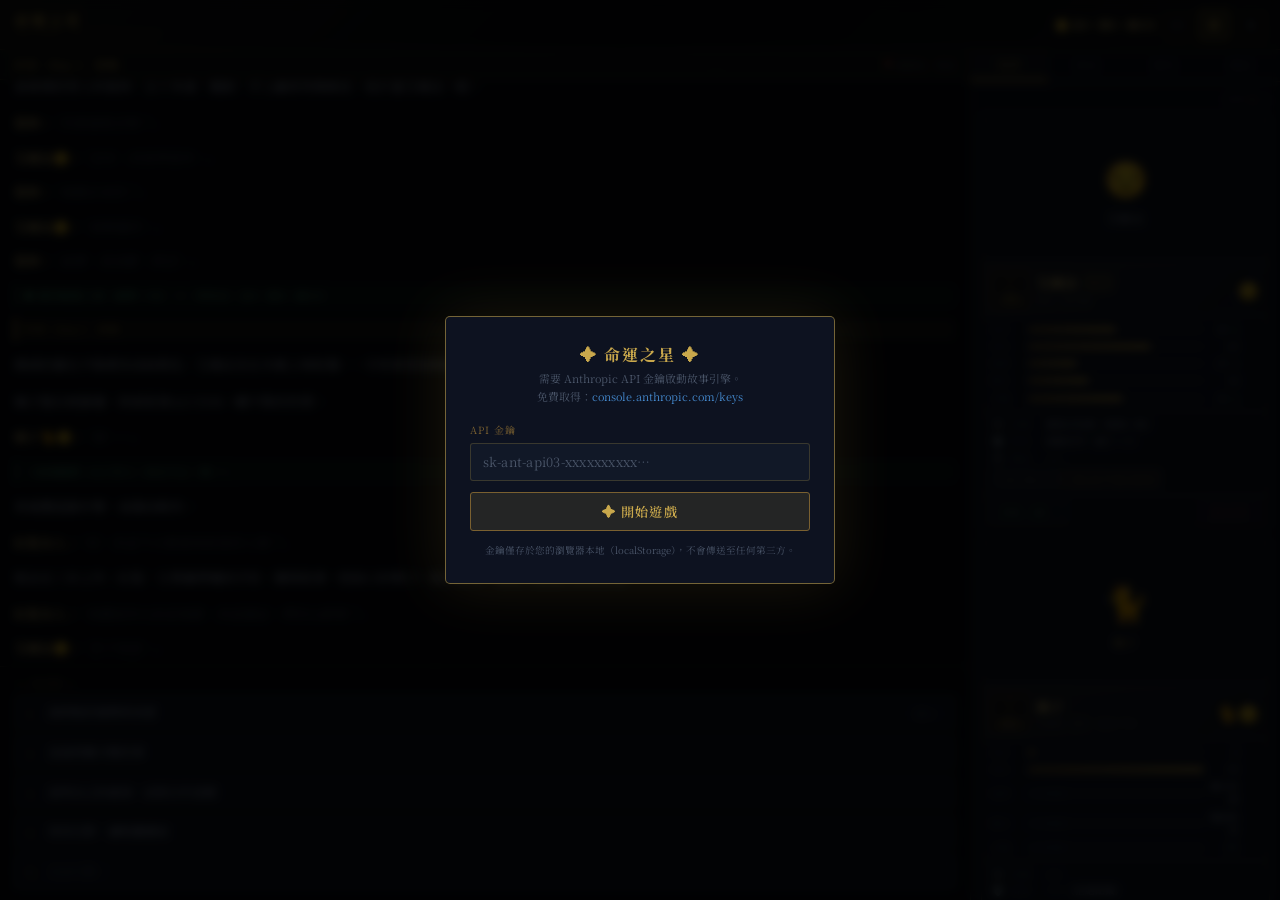
==== commit ebab94fe: "Add files via upload" ====
--- a/index.html
+++ b/index.html
@@ -169,6 +169,9 @@
 .stat-plus:hover{background:rgba(201,168,76,.35);}
 .stat-plus-ph{width:15px;flex-shrink:0;}
 .lv-badge{font-size:.52rem;padding:.08rem .3rem;background:rgba(201,168,76,.12);border:1px solid rgba(201,168,76,.35);border-radius:2px;color:var(--goldd);letter-spacing:.04em;white-space:nowrap;}
+.favor-bar{display:flex;align-items:center;gap:.35rem;padding:.25rem .62rem;border-top:1px solid var(--brd);}
+.favor-track{flex:1;height:4px;background:rgba(255,255,255,.06);border-radius:2px;overflow:hidden;}
+.favor-fill{height:100%;border-radius:2px;transition:width .4s ease;}
 .tgrow{padding:0 .62rem .48rem;display:flex;flex-wrap:wrap;gap:.16rem;}
 .tg{font-size:.53rem;padding:.08rem .3rem;border:1px solid var(--goldd);border-radius:2px;color:var(--goldd);background:rgba(201,168,76,.04);}
 .tg.sl{border-color:var(--sild);color:var(--sild);}
@@ -451,13 +454,6 @@
     </div>
     <hr class="s-divider">
     <div class="s-row">
-      <div class="s-lbl">角色頭像</div>
-      <div style="font-size:.62rem;color:var(--sild);margin-bottom:.5rem;">預設使用動漫風格頭像（即時顯示）。可貼上任意圖片網址自訂。</div>
-      <div id="portrait-inputs"></div>
-      <button class="sbn c" onclick="clearPortraitCache();renderBoth('party');showToast('頭像已重設為預設','inf');openSettings();" style="width:100%;margin-top:.35rem;font-size:.7rem;">重設為預設頭像</button>
-    </div>
-    <hr class="s-divider">
-    <div class="s-row">
       <div class="s-lbl">故事記憶管理</div>
       <div style="font-size:.62rem;color:var(--sild);margin-bottom:.38rem;" id="history-stat">—</div>
       <button class="sbn p" onclick="compressHistory()" id="compress-btn" style="width:100%;margin-bottom:.4rem;">✦ 整理記憶（壓縮故事歷史）</button>
@@ -497,6 +493,20 @@
 <div class="mlay" id="swap-modal" onclick="if(event.target===this)this.classList.remove('open')">
   <div class="mbox" style="max-width:380px;padding:1.3rem 1.4rem;">
     <div id="swap-inner"></div>
+  </div>
+</div>
+
+<!-- SHOP MODAL -->
+<div class="mlay" id="shop-modal" onclick="if(event.target===this)closeShop()">
+  <div class="mbox" style="max-width:440px;padding:0;overflow:hidden;border-radius:6px;">
+    <div style="padding:.65rem 1rem;background:linear-gradient(135deg,rgba(201,168,76,.12),transparent);border-bottom:1px solid var(--brd);display:flex;justify-content:space-between;align-items:center;">
+      <div>
+        <div id="shop-name" style="font-size:.85rem;color:var(--gold);font-weight:700;letter-spacing:.08em;"></div>
+        <div style="font-size:.65rem;color:var(--sild);margin-top:.1rem;">持有：<span id="shop-gold"></span></div>
+      </div>
+      <button class="mclose" onclick="closeShop()">✕</button>
+    </div>
+    <div id="shop-items" style="max-height:380px;overflow-y:auto;padding:.6rem .9rem;display:flex;flex-direction:column;gap:.5rem;"></div>
   </div>
 </div>
 
@@ -644,7 +654,11 @@
   sceneTitle:'序章・Day 1　傍晚',
   sceneLoc:'📍 鐵霧城・碼頭',
   partyIds:['alfar','orange'],  // 當前隊伍 ID 列表（最多6）
-  upgrade:{},   // { id: { lv, pts } } 各角色等級與升級點數
+  upgrade:{},
+  inv:null,
+  favor:{},
+  specialOv:{},   // 星外人物狀態覆蓋
+  bellyFlipCount:0, // 橘子被翻肚次數
   extraParty:[],   // 動態招募的新成員資料
   extraPcfg:{},    // 新成員頭像 prompt
 };
@@ -660,7 +674,7 @@
       storyData:G.storyData,currentChoices:G.currentChoices,
       sceneTitle:G.sceneTitle,sceneLoc:G.sceneLoc,
       extraParty:G.extraParty,extraPcfg:G.extraPcfg,
-      partyIds:G.partyIds,upgrade:G.upgrade,
+      partyIds:G.partyIds,upgrade:G.upgrade,inv:getInv(),favor:G.favor,bellyFlipCount:G.bellyFlipCount||0,specialOv:G.specialOv||{},
       starOv,savedAt:Date.now(),
     };
     localStorage.setItem(SAVE_KEY,JSON.stringify(data));
@@ -684,6 +698,10 @@
     G.extraPcfg=data.extraPcfg||{};
     G.partyIds=data.partyIds||['alfar','orange'];
     G.upgrade=data.upgrade||{};
+    G.inv=data.inv||null;
+    G.favor=data.favor||{};
+    G.bellyFlipCount=data.bellyFlipCount||0;
+    G.specialOv=data.specialOv||{};
     // 恢復星辰狀態
     if(data.starOv){
       Object.entries(data.starOv).forEach(([k,v])=>{
@@ -692,6 +710,13 @@
         const s=arr.find(x=>x.num===parseInt(num));
         if(s){s.status=v.status;s.name=v.name;s.id=v.id;}
       });
+    }
+    // 換裝置/重新開啟：確保下一次 AI 呼叫回傳 JSON
+    // 若最後一則 assistant 訊息不是 JSON，自動插入校正對話
+    const lastAst=G.history.filter(m=>m.role==='assistant').pop();
+    if(lastAst&&!lastAst.content.trim().startsWith('{')){
+      G.history.push({role:'user',content:'請以JSON格式繼續故事。'});
+      G.history.push({role:'assistant',content:'{"st":"繼續中","sl":"'+G.sceneLoc+'","nv":[],"dl":[],"sm":null,"gd":{"g":0,"s":0,"c":0},"ch":[],"nm":null,"cb":null,"iv":null,"sp":null,"shop":null,"fa":null}'});
     }
     return true;
   }catch(e){console.warn('讀取存檔失敗:',e);return false;}
@@ -740,8 +765,36 @@
 const DSS=['地煞星','地勇星','地傑星','地雄星','地威星','地英星','地奇星','地猛星','地文星','地正星','地闊星','地闔星','地強星','地暗星','地輔星','地會星','地佐星','地祐星','地靈星','地獸星','地微星','地慧星','地暴星','地然星','地猖星','地狂星','地飛星','地走星','地巧星','地明星','地進星','地退星','地滿星','地遂星','地周星','地隱星','地異星','地理星','地俊星','地樂星','地捷星','地速星','地鎮星','地禽星','地刑星','地壯星','地劣星','地健星','地耗星','地賊星','地囚星','地孤星','地角星','地短星','地魔星','地妖星','地幽星','地伏星','地僻星','地空星','地全星','地缺星','地殺星','地哭星','地損星','地破星','地平星','地奴星','地察星'];
 const TIANGANG=[{num:1,star:'天魁星',name:'艾爾法',status:'recruited',id:'alfar'},...TGS.map((s,i)=>({num:i+2,star:s,name:'?',status:'unknown'}))];
 const DISHAT=[{num:1,star:'地魁星',name:'橘子',status:'recruited',id:'orange'},{num:2,star:'地煞星',name:'?',status:'contact',cN:'紅髮女',hint:'霧刃幫相關・左臂有傷・缺口彎刀'},...DSS.slice(1).map((s,i)=>({num:i+3,star:s,name:'?',status:'unknown'}))];
-const INV={
-  equip:[{n:'舊制式短劍',t:'磨損三級・攻擊力較低',q:'裝備中',w:'艾爾法'},{n:'城衛布甲',t:'補丁×7',q:'裝備中',w:'艾爾法'}],
+// INV 初始資料（新遊戲時使用）
+// 星外關鍵人物（不在108星之列，但與命運息息相關）
+const SPECIAL_CHARS=[
+  {
+    id:'sky_father',
+    name:'天父星・未知',
+    role:'星辰召集者',
+    emoji:'⚜️',
+    status:'unknown', // 'unknown'|'heard'|'met'|'dead'
+    desc:'帝國崩裂前夕，第一個感知到108顆命運之星降世的存在。他召集了最初的同伴，卻在旅途中途倒下——留下的謎題與未竟的志業，成為後繼者的遺產。艾爾薩大陸的「晁蓋」。',
+    hint:'此人的氣息⋯⋯不像是108星中的任何一顆。',
+    known_as:'傳說中「聚星之人」，或有人稱其為「先行者」。',
+  },
+  {
+    id:'shadow_king',
+    name:'???',
+    role:'幕後推手',
+    emoji:'👁️',
+    status:'unknown',
+    desc:'艾爾薩大陸十二王國背後，疑有一位在暗中操縱政局的存在。與108星命運的降世有某種關聯。',
+    hint:'不是命運之星，但其影響力凌駕於星辰之上。',
+    known_as:'暗王？棋手？還是更古老的存在？',
+  },
+];
+// G.specialOv 覆蓋：特殊人物的動態狀態更新
+const INV_DEFAULT={
+  equip:[
+    {n:'舊制式短劍',t:'磨損三級・攻擊力較低',w:'艾爾法',status:'equipped',slot:'武器',bonus:{武力:8,知力:0,統率:0,魅力:0,幸運:0}},
+    {n:'城衛布甲',t:'補丁×7',w:'艾爾法',status:'equipped',slot:'防具',bonus:{武力:0,知力:0,統率:5,魅力:0,幸運:2}}
+  ],
   items:[{n:'乾糧',t:'回復道具',q:'×2'},{n:'破舊地圖（鐵霧城）',t:'殘缺',q:'×1'},{n:'解僱通知書',t:'留著或許有用',q:'×1'}],
   key:[{n:'霧刃幫懸賞（記憶）',t:'線索50銀・首領5金',q:'—'}]
 };
@@ -753,7 +806,7 @@
 同伴橘子（地魁星）：布偶貓・雌性，藍眼雙色毛，面癱，只會喵叫，智力異常，不參與戰鬥。
 規則：
 1. 只輸出純JSON，無任何Markdown或多餘文字。
-2. 格式：{"st":"場景標題","sl":"📍 地點","nv":["敘述段落"],"dl":[{"sp":"角色","ln":"台詞"}],"sm":null,"gd":{"g":0,"s":0,"c":0},"ch":[{"t":"選項","h":""}],"nm":null,"cb":null}
+2. 格式：{"st":"場景標題","sl":"📍 地點","nv":["敘述段落"],"dl":[{"sp":"角色","ln":"台詞"}],"sm":null,"gd":{"g":0,"s":0,"c":0},"ch":[{"t":"選項","h":""}],"nm":null,"cb":null,"iv":null,"sp":null,"shop":null,"fa":null}
 3. nv每段60-80字，1-3段。橘子喵叫sp「橘子🐈😒」ln「喵——」，再加{sp:"系統翻譯",ln:"…"}。
 4. ch提供3-4個選項，策略各異。sm記錄金錢道具變動。
 5. 簡潔乾燥文風，偶有乾式幽默。
@@ -766,7 +819,14 @@
 可用stat：武力（物理）、知力（魔法謀略）、統率（指揮威嚇）、魅力（說服欺騙）、幸運（機率閃避）
 difficulty：8簡單，12普通，16困難，18極難，20幾乎不可能。
 收到【骰子判定結果】後根據成功/失敗繼續劇情，cb設null。
-11. nm欄位：角色確認加入時填寫，否則null。格式：{"id":"英文id","name":"姓名","star":"星名","type":"天罡或地煞","num":數字,"title":"稱號","emoji":"emoji","desc":"說明","portrait":"英文外貌描述","stats":{"武力":0,"知力":0,"統率":0,"魅力":0,"幸運":0},"tl":[{"n":"天賦名","s":false,"d":"說明"}],"eq":{"武器":"","防具":"","飾品":""},"baseLv":起始等級}`;
+11. iv欄位（道具/裝備變動）：劇情中角色獲得或失去道具、更換裝備時填寫，否則null。格式：
+{"add":[{"n":"道具名","t":"描述","q":"×1"}],"remove":["道具名"],"key":[{"n":"情報名","t":"說明"}],"equip":[{"who":"艾爾法","slot":"武器","item":"精良短劍","t":"攻擊力+12"}]}
+12. fa欄位（好感度變動）：劇情中與角色互動後填寫，格式：[{"id":"orange","delta":5,"reason":"橘子得到了魚乾"}]，delta正=增加，負=減少，艾爾法不參與好感系統。
+13. shop欄位（交易介面）：劇情進入商店、市集、攤販時填寫，讓玩家可以購買道具或裝備。格式：{"name":"商店名稱","items":[{"n":"物品名","t":"描述","slot":"武器/防具/飾品/道具","price":{"g":0,"s":10,"c":0},"desc":"說明","bonus":{"武力":0,"知力":0,"統率":0,"魅力":0,"幸運":0}}]}
+持有裝備時用iv.purchase欄位：[{"n":"道具名","t":"描述","slot":"武器","bonus":{"武力":10,"知力":0,"統率":0,"魅力":0,"幸運":0}}]（加入持有欄，等玩家手動裝備）
+商品也應在price後加bonus，若未提供系統會自動依品質隨機生成。
+13. sp欄位（星辰感知）：當任何108星辰的人物登場（不論是否加入）時填寫，橘子會有反應。格式：{"num":2,"type":"地煞","star":"地煞星","name":"人物稱呼","hint":"橘子感知描述，例如：此人氣息異常，似有命運之星降臨"}
+13. nm欄位：角色確認加入時填寫，否則null。格式：{"id":"英文id","name":"姓名","star":"星名","type":"天罡或地煞","num":數字,"title":"稱號","emoji":"emoji","desc":"說明","portrait":"英文外貌描述","stats":{"武力":0,"知力":0,"統率":0,"魅力":0,"幸運":0},"tl":[{"n":"天賦名","s":false,"d":"說明"}],"eq":{"武器":"","防具":"","飾品":""},"baseLv":起始等級}`;
 
 
 // 偵測是否為 CORS / 網路錯誤
@@ -805,8 +865,40 @@
   const data=await res.json();
   const raw=data.content?.find(b=>b.type==='text')?.text||'';
   G.history.push({role:'assistant',content:raw});
+
+  // 嘗試解析 JSON
+  const parsed=tryParseJSON(raw);
+  if(parsed)return parsed;
+
+  // 解析失敗：自動重試，附上格式提醒
+  console.warn('JSON parse failed, retrying with format reminder. Raw:', raw.slice(0,200));
+  const retryMsg='你上一次的回應不是合法 JSON，請重新輸出，必須是純 JSON 格式，不得有任何 Markdown 或額外文字。格式：{"st":"...","sl":"...","nv":[...],"dl":[...],"sm":null,"gd":{"g":0,"s":0,"c":0},"ch":[...],"nm":null,"cb":null,"iv":null,"sp":null,"shop":null,"fa":null}';
+  G.history.push({role:'user',content:retryMsg});
+  let res2;
+  try{
+    res2=await fetch('https://api.anthropic.com/v1/messages',{
+      method:'POST',
+      headers:{'Content-Type':'application/json','x-api-key':CFG.key,'anthropic-version':'2023-06-01','anthropic-dangerous-direct-browser-access':'true'},
+      body:JSON.stringify({model:CFG.model,max_tokens:CFG.tokens,system:SYS,messages:G.history})
+    });
+  }catch(e){throw new Error('重試請求失敗：'+e.message);}
+  if(!res2.ok)throw new Error('重試 HTTP '+res2.status);
+  const data2=await res2.json();
+  const raw2=data2.content?.find(b=>b.type==='text')?.text||'';
+  G.history.push({role:'assistant',content:raw2});
+  const parsed2=tryParseJSON(raw2);
+  if(parsed2)return parsed2;
+  throw new Error('回應無法解析為 JSON，請再試一次');
+}
+
+function tryParseJSON(raw){
   try{return JSON.parse(raw.replace(/```json|```/g,'').trim());}
-  catch(e){throw new Error('回應解析失敗（非有效 JSON）');}
+  catch(_){
+    // 嘗試找出 JSON 區塊
+    const m=raw.match(/\{[\s\S]*\}/);
+    if(m){try{return JSON.parse(m[0]);}catch(_){}}
+    return null;
+  }
 }
 
 // ═══ STORY ENGINE ═══
@@ -825,6 +917,204 @@
     th.remove();addErr(e.message,isCorsErr(e));showToast(e.message,'err');renderFallback();
   }
   G.thinking=false;setDis(false);
+}
+
+// ═══ INVENTORY ═══
+function getInv(){
+  if(!G.inv)G.inv=JSON.parse(JSON.stringify(INV_DEFAULT));
+  return G.inv;
+}
+
+// 橘子星辰感知
+function handleStarPresence(sp){
+  if(!sp)return;
+  const isSpecial=sp.special===true;
+
+  if(isSpecial){
+    // 星外關鍵人物——橘子反應更不安
+    appendEntryToDOM({type:'dial',sp:'橘子🐈😒',ln:'喵……'});
+    appendEntryToDOM({type:'sys',v:`〔橘子感知：此人⋯⋯不在108星之中。氣息截然不同，古老而沉重。〕`});
+    // 更新星外人物狀態
+    if(sp.id){
+      if(!G.specialOv[sp.id])G.specialOv[sp.id]={};
+      if(sp.status)G.specialOv[sp.id].status=sp.status;
+      if(sp.name&&sp.name!=='???')G.specialOv[sp.id].name=sp.name;
+      renderBoth('stars');saveGame();
+    }
+    showToast(`橘子感知：星外人物出現`,'ok');
+  }else{
+    // 108星辰——橘子有反應
+    const starInfo=sp.num?`第${sp.num}星・${sp.star||''}`:sp.star||'星辰之人';
+    appendEntryToDOM({type:'dial',sp:'橘子🐈😒',ln:'喵——'});
+    appendEntryToDOM({type:'sys',v:`〔橘子感知：${sp.hint||`此人身上有${starInfo}的氣息。`}〕`});
+    // 更新星辰錄
+    const arr=sp.type==='天罡'?TIANGANG:DISHAT;
+    const star=arr.find(s=>s.num===sp.num);
+    if(star&&star.status==='unknown'){
+      star.status='contact';
+      star.name=sp.name||'?';
+      if(sp.star)star.star=sp.star;
+      renderBoth('stars');saveGame();
+    }
+    showToast(`橘子感知：${starInfo}`,'ok');
+  }
+}
+
+function applyInv(iv){
+  if(!iv)return;
+  const inv=getInv();
+  // 新增道具
+  (iv.add||[]).forEach(item=>{
+    const exist=inv.items.find(i=>i.n===item.n);
+    if(exist){exist.q=item.q||exist.q;}
+    else inv.items.push({n:item.n,t:item.t||'',q:item.q||'×1'});
+  });
+  // 新增關鍵情報
+  (iv.key||[]).forEach(item=>{
+    if(!inv.key.find(i=>i.n===item.n))inv.key.push({n:item.n,t:item.t||'',q:item.q||'—'});
+  });
+  // 移除道具
+  (iv.remove||[]).forEach(name=>{
+    inv.items=inv.items.filter(i=>i.n!==name);
+  });
+  // 裝備更換：加入裝備欄（持有狀態），並自動裝備到角色
+  (iv.equip||[]).forEach(e=>{
+    const charId=e.who||'alfar';
+    const charName=getCharData(charId)?.name||e.who||'艾爾法';
+    const slot=e.slot||'武器';
+    // 舊裝備→持有
+    const old=inv.equip.find(eq=>eq.w===charName&&eq.slot===slot&&eq.status==='equipped');
+    if(old)old.status='持有';
+    // 新裝備→裝備中
+    const exist=inv.equip.find(eq=>eq.n===e.item);
+    if(exist){exist.status='equipped';exist.w=charName;}
+    else{const ne={n:e.item,t:e.t||'',w:charName,status:'equipped',slot};autoBonus(ne);inv.equip.push(ne);}
+    // 同步角色 eq
+    const c=getCharData(charId);
+    if(c&&c.eq)c.eq[slot]=e.item;
+  });
+  // 卸下裝備
+  (iv.unequip||[]).forEach(e=>{
+    const charName=getCharData(e.who||'alfar')?.name||'艾爾法';
+    const eq=inv.equip.find(i=>i.w===charName&&i.slot===e.slot&&i.status==='equipped');
+    if(eq){eq.status='持有';eq.w=null;}
+    const c=getCharData(e.who||'alfar');
+    if(c&&c.eq)c.eq[e.slot]='——';
+  });
+  // 購買裝備（加入持有欄，等玩家手動裝備）
+  (iv.purchase||[]).forEach(item=>{
+    if(!inv.equip.find(e=>e.n===item.n)){
+      const pi={n:item.n,t:item.t||'',w:null,status:'持有',slot:item.slot||'武器',bonus:item.bonus||null};
+      autoBonus(pi);inv.equip.push(pi);
+      appendEntryToDOM({type:'sys',v:`✦ 獲得：${item.n}（持有中・可在道具欄裝備）`});
+    }
+  });
+  renderBoth('inv');
+  renderBoth('party');
+}
+
+// ═══ SHOP SYSTEM ═══
+let _currentShop=null;
+function handleShop(shop){
+  if(!shop||!shop.items?.length)return;
+  _currentShop=shop;
+  openShop(shop);
+}
+function openShop(shop){
+  _currentShop=shop;
+  document.getElementById('shop-name').textContent=shop.name||'商店';
+  document.getElementById('shop-gold').textContent=goldS();
+  const container=document.getElementById('shop-items');
+  container.innerHTML=shop.items.map((item,i)=>{
+    const priceText=priceStr(item.price);
+    const canAfford=canPay(item.price);
+    return`<div style="background:var(--bg3);border:1px solid var(--brd);border-radius:4px;padding:.55rem .7rem;">
+      <div style="display:flex;align-items:flex-start;justify-content:space-between;gap:.6rem;">
+        <div style="flex:1">
+          <div style="font-size:.78rem;color:var(--sil);font-weight:600;">${item.n}
+            ${item.slot?`<span style="font-size:.58rem;color:var(--goldd);margin-left:.3rem">[${item.slot}]</span>`:''}
+          </div>
+          <div style="font-size:.65rem;color:var(--sild);margin:.12rem 0">${item.t||''}</div>
+          ${item.desc?`<div style="font-size:.62rem;color:rgba(150,150,120,.7)">${item.desc}</div>`:''}
+        </div>
+        <div style="text-align:right;flex-shrink:0">
+          <div style="font-size:.72rem;color:var(--gold);margin-bottom:.3rem">${priceText}</div>
+          <button onclick="buyItem(${i})" ${canAfford?'':'disabled'}
+            style="font-size:.65rem;padding:.22rem .6rem;background:${canAfford?'rgba(201,168,76,.15)':'rgba(80,80,80,.1)'};border:1px solid ${canAfford?'rgba(201,168,76,.5)':'rgba(100,100,100,.3)'};border-radius:3px;color:${canAfford?'var(--gold)':'var(--sild)'};cursor:${canAfford?'pointer':'not-allowed'};font-family:'Noto Serif TC',serif;">
+            ${canAfford?'購買':'不足'}
+          </button>
+        </div>
+      </div>
+    </div>`;
+  }).join('');
+  document.getElementById('shop-modal').classList.add('open');
+}
+function closeShop(){document.getElementById('shop-modal').classList.remove('open');}
+function priceStr(p){
+  if(!p)return'免費';
+  const parts=[];
+  if(p.g)parts.push(`金${p.g}`);
+  if(p.s)parts.push(`銀${p.s}`);
+  if(p.c)parts.push(`銅${p.c}`);
+  return parts.join('・')||'免費';
+}
+function canPay(p){
+  if(!p)return true;
+  const g=G.gold;
+  const total=(g.gold*100+g.silver)*10+g.copper;
+  const cost=(((p.g||0)*100)+(p.s||0))*10+(p.c||0);
+  return total>=cost;
+}
+function buyItem(idx){
+  if(!_currentShop)return;
+  const item=_currentShop.items[idx];
+  if(!item)return;
+  if(!canPay(item.price)){showToast('金幣不足','err');return;}
+  if(item.price)applyGold({g:-(item.price.g||0),s:-(item.price.s||0),c:-(item.price.c||0)});
+  const inv=getInv();
+  if(item.slot){
+    // 裝備類→持有欄
+    const bi={n:item.n,t:item.t||'',w:null,status:'持有',slot:item.slot};
+    autoBonus(bi);inv.equip.push(bi);
+  }else{
+    // 道具類→道具欄
+    const exist=inv.items.find(i=>i.n===item.n);
+    if(exist){const m=exist.q.match(/×(\d+)/);exist.q='×'+(m?(parseInt(m[1])+1):2);}
+    else inv.items.push({n:item.n,t:item.t||'',q:'×1'});
+  }
+  appendEntryToDOM({type:'sys',v:`✦ 購得：${item.n}（${priceStr(item.price)}）${item.slot?'・已加入持有欄':''}`});
+  scrollD();saveGame();
+  // 更新金額顯示
+  document.getElementById('shop-gold').textContent=goldS();
+  openShop(_currentShop);// 重新渲染（更新按鈕狀態）
+  renderBoth('inv');
+  showToast(`購得：${item.n}`,'ok');
+}
+
+function equipItemToggle(idx){
+  const inv=getInv();
+  const item=inv.equip[idx];
+  if(!item)return;
+  if(item.status==='equipped'){
+    // 卸下
+    item.status='持有';
+    const c=allParty().find(m=>m.name===item.w);
+    if(c&&c.eq)c.eq[item.slot||'武器']='——';
+    showToast(`${item.n} 已卸下`,'inf');
+  }else{
+    // 選擇裝備到哪個角色（簡單版：第一個可戰鬥角色）
+    const candidates=allParty().filter(m=>m.id!=='orange');
+    if(!candidates.length){showToast('沒有可裝備的角色','err');return;}
+    const target=candidates[0];
+    // 舊裝備卸下
+    const slot=item.slot||'武器';
+    const old=inv.equip.find(e=>e.w===target.name&&e.slot===slot&&e.status==='equipped');
+    if(old){old.status='持有';old.w=null;}
+    item.status='equipped';item.w=target.name;
+    if(target.eq)target.eq[slot]=item.n;
+    showToast(`${item.n} 裝備至 ${target.name}`,'ok');
+  }
+  renderBoth('inv');renderBoth('party');saveGame();
 }
 
 // ═══ PARTY MANAGEMENT ═══
@@ -919,6 +1209,10 @@
   (d.dl||[]).forEach(dl=>appendEntryToDOM({type:'dial',sp:dl.sp,ln:dl.ln}));
   if(d.sm){appendEntryToDOM({type:'sys',v:d.sm});if(d.gd)applyGold(d.gd);}
   if(d.nm)addNewMember(d.nm);
+  if(d.sp)handleStarPresence(d.sp);
+  if(d.iv){applyInv(d.iv);}
+  if(d.shop)handleShop(d.shop);
+  if(d.fa){(d.fa||[]).forEach(f=>{if(f.id&&f.delta){setFavor(f.id,f.delta);if(f.delta>0)showToast(`${getCharData(f.id)?.name||f.id} 好感 +${f.delta}`,'ok');else showToast(`${getCharData(f.id)?.name||f.id} 好感 ${f.delta}`,'inf');}});renderBoth('party');}
   scrollD();
   G.log.push({sec:d.st||'',loc:(d.sl||'').replace('📍 ',''),lines:[...(d.nv||[]).map(v=>({t:'txt',v})),...(d.dl||[]).map(dl=>({t:'txt',v:`${dl.sp}：「${dl.ln}」`})),...(d.sm?[{t:'sys',v:d.sm}]:[]) ]});
   renderBoth('log');
@@ -959,13 +1253,14 @@
   if(!v)return;
   document.getElementById('free-inp').value='';
   document.getElementById('free-row').classList.remove('open');
-  // ── 密技判斷 ──
-  if(v==='@錢'){
+  // ── 密技判斷（全半形都接受）──
+  const vn=v.replace(/＠/g,'@');
+  if(vn==='@錢'){
     applyGold({g:5000000,s:0,c:0});
     appendEntryToDOM({type:'sys',v:'💰 密技：獲得 500萬金幣。（你贏了。）'});
     scrollD();saveGame();return;
   }
-  if(v==='@骰子'){openDiceModal();return;}
+  if(vn==='@骰子'){openDiceModal();return;}
   sendChoice('【玩家自由行動】'+v);
 }
 function setDis(b){document.querySelectorAll('.ch-btn').forEach(btn=>btn.disabled=b);}
@@ -1070,7 +1365,43 @@
 }
 
 
-// ═══ UPGRADE SYSTEM ═══
+// 計算角色實際素質（基礎 + 裝備加成）
+function getEffectiveStats(id){
+  const c=getCharData(id);if(!c)return c?.stats||{};
+  const stats={...c.stats};
+  const inv=getInv();
+  inv.equip.filter(e=>e.status==='equipped'&&e.w===c.name)
+    .forEach(e=>{
+      const b=getEnhancedBonus(e); // 使用強化後加成
+      if(b)Object.entries(b).forEach(([s,v])=>{
+        if(stats[s]!==null&&v)stats[s]=(stats[s]||0)+v;
+      });
+    });
+  return stats;
+}
+
+// 裝備加成文字
+function bonusText(bonus){
+  if(!bonus)return'';
+  const parts=Object.entries(bonus).filter(([,v])=>v).map(([s,v])=>`${s}${v>0?'+':''}${v}`);
+  return parts.length?parts.join(' '):'';
+}
+
+// 自動生成裝備素質（AI 沒給時自動計算）
+function autoBonus(item){
+  if(item.bonus)return item.bonus;
+  const slot=item.slot||'武器';
+  const tier=item.t||'';
+  // 根據品質等級決定加成範圍
+  const qual=tier.includes('傳說')?5:tier.includes('稀有')?4:tier.includes('優質')?3:tier.includes('精良')?2:tier.includes('劣質')?0:1;
+  const base=qual*3+2;
+  const bonus={武力:0,知力:0,統率:0,魅力:0,幸運:0};
+  if(slot==='武器'){bonus.武力=base+Math.floor(Math.random()*base);}
+  else if(slot==='防具'){bonus.統率=Math.floor(base*0.7);bonus.幸運=Math.floor(base*0.3);}
+  else if(slot==='飾品'){bonus.魅力=Math.floor(base*0.5);bonus.幸運=Math.floor(base*0.5);}
+  item.bonus=bonus;
+  return bonus;
+}
 function getUpgrade(id){
   if(!G.upgrade)G.upgrade={};
   if(!G.upgrade[id]){
@@ -1103,13 +1434,72 @@
   renderBoth('party');saveGame();
   showToast(`${c.name} 獲得 3 點提升（消耗5銀）`,'ok');
 }
+// ═══ FAVOR SYSTEM ═══
+const FAVOR_DEFAULT={alfar:null,orange:65}; // 艾爾法無好感度（主角），橘子從65開始
+const FAVOR_LABELS=['嫌惡','冷淡','普通','親近','信任','命運羈絆'];
+const FAVOR_COLORS=['#c44','#888','#aaa','#6ab46a','#c9a84c','#e8cc7a'];
+
+function getFavor(id){
+  if(id==='alfar')return null;
+  if(G.favor[id]===undefined){
+    const def=FAVOR_DEFAULT[id];
+    G.favor[id]=def!==undefined?def:50;
+  }
+  return G.favor[id];
+}
+function setFavor(id,delta){
+  if(id==='alfar')return;
+  const cur=getFavor(id);
+  if(cur===null)return;
+  G.favor[id]=Math.max(0,Math.min(100,cur+delta));
+  saveGame();
+}
+function favorLabel(v){
+  if(v===null)return'—';
+  if(v>=95)return FAVOR_LABELS[5];
+  if(v>=75)return FAVOR_LABELS[4];
+  if(v>=55)return FAVOR_LABELS[3];
+  if(v>=35)return FAVOR_LABELS[2];
+  if(v>=15)return FAVOR_LABELS[1];
+  return FAVOR_LABELS[0];
+}
+function favorColor(v){
+  if(v===null)return'var(--sild)';
+  if(v>=95)return FAVOR_COLORS[5];
+  if(v>=75)return FAVOR_COLORS[4];
+  if(v>=55)return FAVOR_COLORS[3];
+  if(v>=35)return FAVOR_COLORS[2];
+  if(v>=15)return FAVOR_COLORS[1];
+  return FAVOR_COLORS[0];
+}
+function favorBarHtml(id){
+  const v=getFavor(id);
+  if(v===null)return'';
+  const col=favorColor(v);
+  const lbl=favorLabel(v);
+  const flip=id==='orange'?(G.bellyFlipCount||0):0;
+  return`<div class="favor-bar">
+    <span style="font-size:.52rem;color:var(--sild);width:1.5rem;flex-shrink:0;">好感</span>
+    <div class="favor-track"><div class="favor-fill" style="width:${v}%;background:${col};"></div></div>
+    <span style="font-size:.52rem;color:${col};width:3rem;text-align:right;flex-shrink:0;">${lbl}(${v})</span>
+    ${flip>0?`<span style="font-size:.48rem;color:rgba(255,165,0,.6);flex-shrink:0;">翻×${flip}</span>`:''}
+  </div>`;
+}
+
 function smini(s,sn,id){
   const ug=id&&id!=='orange'?getUpgrade(id):null;
   const hasPts=ug&&ug.pts>0;
+  // 若有 id，用實際有效素質（含裝備加成）
+  const eff=id?getEffectiveStats(id):s;
+  const base=s;
   return['武力','知力','統率','魅力','幸運'].map(l=>{
-    const v=s[l],n=sn[l],lk=v===null,p=lk?20:Math.min(v,100);
+    const bv=base[l],sn2=sn[l],lk=bv===null;
+    const ev=eff[l];
+    const bonus=(!lk&&ev!==null&&bv!==null)?(ev-bv):0;
+    const p=lk?20:Math.min(ev||bv||0,100);
     const plusBtn=(!lk&&hasPts)?`<button class="stat-plus" onclick="event.stopPropagation();upgradeStat('${id}','${l}')">+</button>`:'<div class="stat-plus-ph"></div>';
-    return`<div class="smr"><div class="sml">${l}</div><div class="smb"><div class="smf ${lk?'lk':''}" style="width:${p}%"></div></div><div class="smv">${lk?(n||'??'):v}</div>${plusBtn}</div>`;
+    const bonusTag=bonus>0?`<span style="font-size:.48rem;color:#6ab46a;margin-left:.18rem">+${bonus}</span>`:bonus<0?`<span style="font-size:.48rem;color:#f06060;margin-left:.18rem">${bonus}</span>`:'';
+    return`<div class="smr"><div class="sml">${l}</div><div class="smb"><div class="smf ${lk?'lk':''}" style="width:${p}%"></div></div><div class="smv">${lk?(sn2||'??'):(ev??bv)}${bonusTag}</div>${plusBtn}</div>`;
   }).join('');
 }
 function buildParty(){
@@ -1135,17 +1525,19 @@
     </div>
     <div class="sminis">${smini(c.stats,c.sn,c.id)}</div>
     <div style="padding:.32rem .62rem;border-top:1px solid var(--brd);display:flex;flex-direction:column;gap:.18rem;">
-      ${[['⚔️','武器',c.eq?.武器||'——'],['🛡️','防具',c.eq?.防具||'——'],['💍','飾品',c.eq?.飾品||'——']].map(([ico,lbl,val])=>`
-      <div style="display:flex;align-items:center;gap:.4rem;font-size:.6rem;">
-        <span style="opacity:.7">${ico}</span>
-        <span style="color:var(--sild);width:1.8rem;flex-shrink:0;">${lbl}</span>
-        <span style="color:var(--sil);flex:1;overflow:hidden;text-overflow:ellipsis;white-space:nowrap;">${val}</span>
-        ${c.id!=='orange'?`<button onclick="event.stopPropagation();upgradeEquip('${c.id}','${lbl}')" style="font-size:.52rem;padding:.08rem .3rem;background:transparent;border:1px solid rgba(100,150,200,.3);border-radius:2px;color:rgba(100,150,200,.6);cursor:pointer;flex-shrink:0;"
-          onmouseover="this.style.borderColor='rgba(100,150,200,.7)';this.style.color='rgba(150,190,255,.9)'"
-          onmouseout="this.style.borderColor='rgba(100,150,200,.3)';this.style.color='rgba(100,150,200,.6)'">強化</button>`:''}
-      </div>`).join('')}
+      ${[['⚔️','武器',c.eq?.武器||'——'],['🛡️','防具',c.eq?.防具||'——'],['💍','飾品',c.eq?.飾品||'——']].map(([ico,lbl,val])=>{
+        const eqItem=getInv().equip.find(e=>e.w===c.name&&e.slot===lbl&&e.status==='equipped');
+        const enh=eqItem?.enhance||0;
+        return`<div style="display:flex;align-items:center;gap:.4rem;font-size:.6rem;">
+          <span style="opacity:.7">${ico}</span>
+          <span style="color:var(--sild);width:1.8rem;flex-shrink:0;">${lbl}</span>
+          <span style="color:var(--sil);flex:1;overflow:hidden;text-overflow:ellipsis;white-space:nowrap;">${val}</span>
+          ${enh>0?`<span style="font-size:.52rem;color:var(--gold);">[+${enh}]</span>`:''}
+        </div>`;
+      }).join('')}
     </div>
     <div class="tgrow">${c.tl.map(t=>`<span class="tg ${t.s?'sl':''}">${t.s?'【封】':''}${t.n}</span>`).join('')}</div>
+    ${favorBarHtml(c.id)}
     <div style="padding:.35rem .62rem;border-top:1px solid var(--brd);display:flex;justify-content:space-between;align-items:center;gap:.4rem;">
       <div style="display:flex;gap:.4rem;align-items:center;">
         ${c.id==='orange'&&hasAlfar?`<button onclick="forceBellyFlip(event)" style="font-size:.6rem;padding:.15rem .5rem;background:transparent;border:1px solid rgba(255,165,0,.35);border-radius:2px;color:rgba(255,165,0,.7);font-family:'Noto Serif TC',serif;cursor:pointer;"
@@ -1167,57 +1559,151 @@
 
 function forceBellyFlip(ev){
   ev.stopPropagation();
-  const reactions=[
-    // 害怕
-    [
-      {type:'narr',v:'艾爾法😒伸出手，以迅雷不及掩耳之勢將橘子翻面朝天。'},
-      {type:'dial',sp:'橘子🐈😰',ln:'喵——！！'},
-      {type:'sys',v:'〔系統翻譯：有危險。逃跑本能啟動中。〕'},
-      {type:'narr',v:'橘子整個僵住，四腿微抖，耳朵壓平，肚子白毛完全暴露在空氣裡。兩秒後她才回過神來，瘋狂踢腿試圖翻回正面。'},
-      {type:'dial',sp:'艾爾法😒',ln:'……軟的。'},
-    ],
-    // 抱怨
-    [
-      {type:'narr',v:'橘子被翻了個底朝天，肚子白毛暴露在外。她側眼瞪向艾爾法，尾巴猛力甩了三下。'},
-      {type:'dial',sp:'橘子🐈😒',ln:'喵。'},
-      {type:'sys',v:'〔系統翻譯：你今天是故意的。〕'},
-      {type:'narr',v:'橘子慢條斯理地翻回正面，整理了一下毛，然後背對艾爾法坐定。'},
-      {type:'dial',sp:'橘子🐈😒',ln:'喵——'},
-      {type:'sys',v:'〔系統翻譯：這件事沒有完。〕'},
-    ],
-    // 生氣 + 翻肚禁止觸發
-    [
-      {type:'narr',v:'橘子的耳朵瞬間向後壓平。'},
-      {type:'dial',sp:'橘子🐈😒',ln:'喵！！——'},
-      {type:'sys',v:'〔系統翻譯：你死定了。〕'},
-      {type:'narr',v:'【翻肚禁止】天賦發動。空踢四連擊，正中艾爾法手背與手腕。爪痕清晰可見。'},
-      {type:'dial',sp:'艾爾法😒',ln:'……值得。'},
-      {type:'sys',v:'艾爾法手背 -2 HP ／ 橘子滿意度 +??? ／ 旁觀者困惑度 +50'},
-    ],
-    // 驚嚇後裝沒事
-    [
-      {type:'narr',v:'橘子被翻面的瞬間，發出了一聲從未有過的高頻短叫。'},
-      {type:'dial',sp:'橘子🐈😰',ln:'嗚——喵！'},
-      {type:'sys',v:'〔系統翻譯：（這個聲音不存在。）〕'},
-      {type:'narr',v:'橘子以飛快的速度翻回正面，隨後若無其事地開始舔爪子，彷彿剛才什麼都沒發生。'},
-      {type:'dial',sp:'橘子🐈😒',ln:'喵。'},
-      {type:'sys',v:'〔系統翻譯：你什麼也沒聽到。〕'},
-    ],
-  ];
-  const r=reactions[Math.floor(Math.random()*reactions.length)];
-  r.forEach(e=>appendEntryToDOM(e));
-  scrollD();saveGame();
-  showToast('翻肚禁止 🐾','ok');
+  G.bellyFlipCount=(G.bellyFlipCount||0)+1;
+  const n=G.bellyFlipCount;
+
+  // 翻肚反應依次數升溫
+  let scenes;
+
+  if(n>=10){
+    // 10次以上：橘子已成翻肚老手，反應冷淡到恐怖
+    const overReacts=[
+      [{type:'narr',v:'橘子在被翻面的瞬間，眼神裡透出了一種難以名狀的平靜。'},
+       {type:'dial',sp:'橘子🐈😒',ln:'喵。'},
+       {type:'sys',v:'〔系統翻譯：你以為這還有效？〕'},
+       {type:'narr',v:'橘子自行翻回正面，開始梳理毛髮。艾爾法感到一種不明的恐懼。'},
+       {type:'sys',v:`第${n}次翻肚 ／ 橘子：已進入無敵模式`}],
+      [{type:'narr',v:'翻肚。橘子的眼睛微微閉上，像是在冥想。'},
+       {type:'dial',sp:'橘子🐈😒',ln:'……喵。'},
+       {type:'sys',v:'〔系統翻譯：我在等你道歉。〕'},
+       {type:'dial',sp:'艾爾法😒',ln:'……'},
+       {type:'sys',v:`第${n}次。沉默在空氣中蔓延。`}],
+    ];
+    scenes=overReacts[n%overReacts.length];
+
+  }else if(n>=7){
+    // 7-9次：橘子咬人！
+    scenes=[
+      {type:'narr',v:`艾爾法伸出手——第${n}次——橘子這次沒有躲。`},
+      {type:'narr',v:'翻面的同時，橘子以令人歎服的精準度，咬住了艾爾法的食指。'},
+      {type:'dial',sp:'橘子🐈😒',ln:'喵——！！'},
+      {type:'sys',v:'〔系統翻譯：你欠的債，今天還清。〕'},
+      {type:'dial',sp:'艾爾法😒',ln:'……咬住了。'},
+      {type:'narr',v:'橘子咬著不放，尾巴高高豎起。艾爾法看著自己的手指，表情沒有改變。'},
+      {type:'dial',sp:'艾爾法😒',ln:'……也值得。'},
+      {type:'sys',v:`【橘子咬人】發動！艾爾法食指 -3HP ／ 第${n}次翻肚紀錄已更新`},
+    ];
+
+  }else if(n>=5){
+    // 5-6次：翻肚禁止全力觸發 + 吐槽
+    const comments=['旁觀的紅髮女人悄悄退後了兩步。','路過的行人加快了腳步。','遠處一隻野貓看了看，轉頭離開。'];
+    const comment=comments[n%comments.length];
+    scenes=[
+      {type:'narr',v:'橘子看見艾爾法伸出手的瞬間，毛全炸了起來。'},
+      {type:'dial',sp:'橘子🐈😒',ln:'喵！！——喵！！'},
+      {type:'sys',v:'〔系統翻譯：我說了多少次！有沒有在聽！〕'},
+      {type:'narr',v:'【翻肚禁止】天賦全力觸發。空踢六連，外加一記精準的尾掃，橫掃艾爾法前臂。'},
+      {type:'dial',sp:'艾爾法😒',ln:'……'},
+      {type:'sys',v:comment},
+      {type:'sys',v:`艾爾法前臂爪痕×6 ／ 第${n}次翻肚 ／ 橘子怒氣：尚未平息`},
+    ];
+
+  }else if(n>=3){
+    // 3-4次：憤怒 + 滑稽
+    const funnyScenes=[
+      [{type:'narr',v:'橘子被翻面，這次她沒有掙扎——她開始反擊。'},
+       {type:'dial',sp:'橘子🐈😒',ln:'喵！'},
+       {type:'sys',v:'〔系統翻譯：好啊。〕'},
+       {type:'narr',v:'橘子死死咬住艾爾法的袖子，拒絕放開。艾爾法站起身時，橘子跟著被提離地面，仍然咬著。'},
+       {type:'dial',sp:'艾爾法😒',ln:'……這樣會扯壞的。'},
+       {type:'sys',v:`第${n}次翻肚。雙方都沒有妥協的跡象。`}],
+      [{type:'narr',v:'橘子被翻面，四腳朝天，表情出奇地平靜。'},
+       {type:'dial',sp:'橘子🐈😒',ln:'喵。'},
+       {type:'sys',v:'〔系統翻譯：你看完了嗎。〕'},
+       {type:'narr',v:'橘子自行翻回，走了三步，然後坐下，背對艾爾法。'},
+       {type:'dial',sp:'橘子🐈😒',ln:'喵。'},
+       {type:'sys',v:'〔系統翻譯：你今天的行為已記錄在案。〕'}],
+    ];
+    scenes=funnyScenes[n%funnyScenes.length];
+
+  }else{
+    // 1-2次：初始反應（隨機害怕/抱怨/驚嚇）
+    const initReacts=[
+      [{type:'narr',v:'艾爾法伸出手，以迅雷不及掩耳之勢將橘子翻面。'},
+       {type:'dial',sp:'橘子🐈😰',ln:'喵——！！'},
+       {type:'sys',v:'〔系統翻譯：有危險！逃跑本能啟動！〕'},
+       {type:'narr',v:'橘子整個僵住，四腿微抖，肚子白毛完全暴露。兩秒後才回神，瘋狂踢腿試圖翻回正面。'},
+       {type:'dial',sp:'艾爾法😒',ln:'……軟的。'}],
+      [{type:'narr',v:'橘子被翻了個底朝天，肚子白毛暴露在外。她側眼瞪向艾爾法，尾巴猛力甩了三下。'},
+       {type:'dial',sp:'橘子🐈😒',ln:'喵。'},
+       {type:'sys',v:'〔系統翻譯：你今天是故意的。〕'},
+       {type:'narr',v:'橘子慢條斯理地翻回正面，整理了一下毛，然後背對艾爾法坐定。'},
+       {type:'sys',v:'〔系統翻譯：這件事沒有完。〕'}],
+      [{type:'narr',v:'橘子被翻面的瞬間，發出了一聲從未有過的高頻短叫。'},
+       {type:'dial',sp:'橘子🐈😰',ln:'嗚——喵！'},
+       {type:'sys',v:'〔系統翻譯：（這個聲音不存在。）〕'},
+       {type:'narr',v:'橘子以飛快的速度翻回正面，若無其事地開始舔爪子。'},
+       {type:'sys',v:'〔系統翻譯：你什麼也沒聽到。〕'}],
+    ];
+    scenes=initReacts[n%initReacts.length];
+  }
+
+  (Array.isArray(scenes[0])?scenes:scenes).forEach(e=>appendEntryToDOM(e));
+  scrollD();
+  renderBoth('party'); // 更新翻肚計數顯示
+  saveGame();
+  showToast(`翻肚 ×${n} 🐾`,'ok');
 }
 function buildStars(){
   const f=G.starFilter,ft=s=>f==='recruited'?s.status==='recruited':f==='unknown'?s.status==='unknown':true;
   const sT=f==='all'||f==='天罡'||f==='recruited'||f==='unknown';
   const sD=f==='all'||f==='地煞'||f==='recruited'||f==='unknown';
+  const showSp=f==='all'||f==='special';
   const tot=[...TIANGANG,...DISHAT].filter(s=>s.status==='recruited').length;
-  let h=`<div class="sfrow">${[['all','全部'],['天罡','天罡36'],['地煞','地煞72'],['recruited','已招募'],['unknown','未現身']].map(([k,l])=>`<button class="sfb ${f===k?'ac':''}" onclick="G.starFilter='${k}';renderBoth('stars')">${l}</button>`).join('')}</div><div class="rcnt">招募 <span>${tot}</span> / 108</div>`;
+  let h=`<div class="sfrow">${[['all','全部'],['天罡','天罡36'],['地煞','地煞72'],['special','星外'],['recruited','已招募'],['unknown','未現身']].map(([k,l])=>`<button class="sfb ${f===k?'ac':''}" onclick="G.starFilter='${k}';renderBoth('stars')">${l}</button>`).join('')}</div><div class="rcnt">招募 <span>${tot}</span> / 108</div>`;
+  if(showSp){
+    h+=`<div class="sdiv">⚜ 星外關鍵人物 ⚜</div><div class="sgrid">`;
+    h+=SPECIAL_CHARS.map(sp=>{
+      const ov=G.specialOv[sp.id]||{};
+      const status=ov.status||sp.status;
+      const name=ov.name||sp.name;
+      const cls=status==='unknown'?'unk':status==='heard'?'con':'rec';
+      const stLabel=status==='unknown'?'● 身份不明':status==='heard'?'◈ 有所耳聞':status==='met'?'◈ 已相遇':status==='dead'?'✦ 已逝':'?';
+      return`<div class="sc ${cls}" onclick="openSpecialChar('${sp.id}')" style="border-color:rgba(150,120,200,.4)">
+        <div class="stp" style="color:rgba(180,150,220,.8)">星外</div>
+        <div class="snm">${sp.role}</div>
+        <div class="sst" style="font-size:.52rem;">${sp.emoji}</div>
+        <div class="snm2">${status==='unknown'?'???':name}</div>
+        <div style="font-size:.44rem;color:rgba(180,150,220,.7);margin-top:.1rem">${stLabel}</div>
+      </div>`;
+    }).join('');
+    h+=`</div>`;
+  }
   if(sT){const it=TIANGANG.filter(ft);if(it.length){if(f==='all'||f==='天罡')h+=`<div class="sdiv">✦ 天罡三十六星 ✦</div>`;h+=`<div class="sgrid">${it.map(s=>scell(s,'天罡')).join('')}</div>`;}}
   if(sD){const it=DISHAT.filter(ft);if(it.length){if(f==='all'||f==='地煞')h+=`<div class="sdiv">✦ 地煞七十二星 ✦</div>`;h+=`<div class="sgrid">${it.map(s=>scell(s,'地煞')).join('')}</div>`;}}
   return h;
+}
+
+function openSpecialChar(id){
+  const sp=SPECIAL_CHARS.find(x=>x.id===id);if(!sp)return;
+  const ov=G.specialOv[id]||{};
+  const status=ov.status||sp.status;
+  const name=ov.name||sp.name;
+  const desc=ov.desc||sp.desc;
+  document.getElementById('modal-inner').innerHTML=`
+    <div class="mtop">
+      <div class="mscol"><div class="mtp" style="color:rgba(180,150,220,.8)">星外</div><div class="mnm">${sp.role}</div><div class="mst">${sp.emoji}</div></div>
+      <div class="micol">
+        <div class="mname">${status==='unknown'?'身份不明':name}</div>
+        <div class="msub2">${sp.known_as||''}</div>
+        <div class="mstat c" style="color:rgba(180,150,220,.9)">星辰之外的存在</div>
+      </div>
+    </div>
+    <div class="mbody">
+      <div class="msec"><div class="msect">背景說明</div><div class="mdesc">${desc}</div></div>
+      <div class="msec"><div class="msect">橘子的感知</div><div class="mdesc" style="color:rgba(180,150,220,.7)">${sp.hint}</div></div>
+    </div>`;
+  document.getElementById('detail-modal').classList.add('open');
 }
 function scell(s,t){
   const inParty=s.id&&isInParty(s.id);
@@ -1242,7 +1728,40 @@
     ${statusHtml}
   </div>`;
 }
-function buildInv(){return`<div class="gold-box"><div><div class="gl">所持金</div><div class="ga" id="inv-gold-amt">${goldFull()}</div></div><span style="font-size:1.35rem">🪙</span></div><div class="isec"><div class="ittl">裝備欄</div>${INV.equip.map(i=>`<div class="irow"><div><div class="inm">${i.n}</div><div class="int">${i.t}・${i.w}</div></div><div class="iqt">${i.q}</div></div>`).join('')}</div><div class="isec"><div class="ittl">道具欄</div>${INV.items.map(i=>`<div class="irow"><div><div class="inm">${i.n}</div><div class="int">${i.t}</div></div><div class="iqt">${i.q}</div></div>`).join('')}</div><div class="isec"><div class="ittl">重要情報</div>${INV.key.map(i=>`<div class="irow"><div><div class="inm">${i.n}</div><div class="int">${i.t}</div></div><div class="iqt">${i.q}</div></div>`).join('')}</div>`;}
+function buildInv(){
+  const inv=getInv();
+  const equipped=inv.equip.filter(i=>i.status==='equipped'||(!i.status&&i.q==='裝備中'));
+  const held=inv.equip.filter(i=>i.status==='持有'||(i.status&&i.status!=='equipped'));
+  const eqCard=(i,realIdx,canUnequip)=>{
+    const enh=i.enhance||0;
+    const bText=bonusText(getEnhancedBonus(i));
+    const cost=enhanceCost(enh);
+    const maxed=enh>=20;
+    return`<div class="irow"><div style="flex:1">
+      <div class="inm">${i.n}${enh>0?` <span style="color:var(--gold);font-size:.6rem">[+${enh}]</span>`:''}</div>
+      <div class="int">${i.t||''}${i.w?' ・ '+i.w:''}</div>
+      ${bText?`<div style="font-size:.58rem;color:#6ab46a;margin-top:.08rem">${bText}</div>`:''}
+    </div>
+    <div style="display:flex;flex-direction:column;gap:.25rem;align-items:flex-end;flex-shrink:0">
+      ${canUnequip&&i.slot?`<button onclick="event.stopPropagation();upgradeEquip(allParty().find(m=>m.name==='${i.w}')?.id||'alfar','${i.slot}')"
+        ${maxed?'disabled':''}
+        style="font-size:.55rem;padding:.1rem .35rem;background:${maxed?'transparent':'rgba(201,168,76,.1)'};border:1px solid ${maxed?'rgba(100,100,100,.3)':'rgba(201,168,76,.4)'};border-radius:2px;color:${maxed?'var(--sild)':'var(--goldd)'};cursor:${maxed?'not-allowed':'pointer'};"
+        title="${maxed?'已達+20上限':'強化費用：'+cost+'銀'}">
+        ${maxed?'MAX':'強化 '+cost+'銀'}
+      </button>`:''}
+      <button onclick="equipItemToggle(${realIdx})" style="font-size:.58rem;padding:.1rem .38rem;background:transparent;border:1px solid ${canUnequip?'rgba(204,68,68,.35)':'rgba(201,168,76,.35)'};border-radius:2px;color:${canUnequip?'rgba(204,68,68,.7)':'var(--goldd)'};cursor:pointer;"
+        onmouseover="this.style.borderColor='${canUnequip?'var(--red)':'var(--goldd)'}';this.style.color='${canUnequip?'var(--red)':'var(--gold)'}'"
+        onmouseout="this.style.borderColor='${canUnequip?'rgba(204,68,68,.35)':'rgba(201,168,76,.35)'}';this.style.color='${canUnequip?'rgba(204,68,68,.7)':'var(--goldd)'}'">
+        ${canUnequip?'卸下':'裝備'}</button>
+    </div>
+    </div>`;
+  };
+  return`<div class="gold-box"><div><div class="gl">所持金</div><div class="ga" id="inv-gold-amt">${goldFull()}</div></div><span style="font-size:1.35rem">🪙</span></div>
+  <div class="isec"><div class="ittl">裝備中</div>${equipped.length?equipped.map(i=>eqCard(i,inv.equip.indexOf(i),true)).join(''):'<div style="font-size:.65rem;color:var(--sild);padding:.2rem 0">（無裝備中道具）</div>'}</div>
+  ${held.length?`<div class="isec"><div class="ittl">持有裝備</div>${held.map(i=>eqCard(i,inv.equip.indexOf(i),false)).join('')}</div>`:''}
+  <div class="isec"><div class="ittl">道具欄</div>${inv.items.map(i=>`<div class="irow"><div><div class="inm">${i.n}</div><div class="int">${i.t}</div></div><div class="iqt">${i.q}</div></div>`).join('')}</div>
+  <div class="isec"><div class="ittl">重要情報</div>${inv.key.map(i=>`<div class="irow"><div><div class="inm">${i.n}</div><div class="int">${i.t}</div></div><div class="iqt">${i.q}</div></div>`).join('')}</div>`;
+}
 function buildLog(){return G.log.map(s=>`<div class="log-entry"><div class="log-sec">${s.sec}</div><div class="log-loc">📍 ${s.loc}</div>${s.lines.map(l=>l.t==='sys'?`<div class="log-sys2">${l.v}</div>`:`<div class="log-txt">${l.v}</div>`).join('')}</div>`).join('');}
 function renderBoth(tab){let h='';if(tab==='party')h=buildParty();else if(tab==='stars')h=buildStars();else if(tab==='inv')h=buildInv();else if(tab==='log')h=buildLog();['p','d'].forEach(p=>{const el=document.getElementById(p+'-'+tab);if(el)el.innerHTML=h;});if(tab==='party')setTimeout(loadPortraits,50);}
 function switchTab(el,pf,name){
@@ -1254,8 +1773,16 @@
 
 // ═══ DETAIL MODALS ═══
 function openChar(id){
-  const c=allParty().find(x=>x.id===id);if(!c)return;
-  document.getElementById('modal-inner').innerHTML=`<div class="mtop"><div class="mscol"><div class="mtp">${c.type}</div><div class="mnm">第${c.num}星</div><div class="mst">${c.star}</div></div><div class="micol"><div class="mname">${c.name} <span style="font-size:.8rem">${c.emoji}</span></div><div class="msub2">${c.title}</div><div class="mstat r">✦ 已加入</div></div></div><div class="mbody"><div class="msec"><div class="msect">人物說明</div><div class="mdesc">${c.desc}</div></div><div class="msec"><div class="msect">素質數值</div><div style="padding-top:.18rem">${smini(c.stats,c.sn)}</div></div><div class="msec"><div class="msect">天賦技能</div>${c.tl.map(t=>`<div class="tarow"><span class="ta2 ${t.s?'sl':''}">${t.s?'【封印】':''}${t.n}</span><div class="tadesc">${t.d}</div></div>`).join('')}</div><div class="msec"><div class="msect">裝備</div>${Object.entries(c.eq).map(([k,v])=>`<div class="tr2"><span class="ts">${k}</span><span class="ti">${v}</span></div>`).join('')}</div></div>`;
+  const c=allParty().find(x=>x.id===id)||getCharData(id);if(!c)return;
+  const src=getPortraitSrc(id);
+  const pHtml=`<div style="position:relative;width:100%;height:140px;overflow:hidden;border-bottom:1px solid var(--brd);background:var(--bg3);">
+    ${src?`<img src="${src}" style="width:100%;height:100%;object-fit:cover;object-position:center top;display:block;"/>
+    <div style="position:absolute;inset:0;background:linear-gradient(to bottom,transparent 50%,var(--bg2) 100%);pointer-events:none;"></div>`:`<div style="width:100%;height:100%;display:flex;align-items:center;justify-content:center;font-size:3rem;">${c.emoji}</div>`}
+    <div style="position:absolute;bottom:.4rem;right:.5rem;">
+      <button onclick="openPortraitSettings('${id}')" style="font-size:.58rem;padding:.18rem .45rem;background:rgba(0,0,0,.5);border:1px solid rgba(201,168,76,.3);border-radius:2px;color:rgba(201,168,76,.7);cursor:pointer;">🖼 頭像設定</button>
+    </div>
+  </div>`;
+  document.getElementById('modal-inner').innerHTML=pHtml+`<div class="mtop"><div class="mscol"><div class="mtp">${c.type}</div><div class="mnm">第${c.num}星</div><div class="mst">${c.star}</div></div><div class="micol"><div class="mname">${c.name} <span style="font-size:.8rem">${c.emoji}</span></div><div class="msub2">${c.title}</div><div class="mstat r">✦ 已加入</div></div></div><div class="mbody"><div class="msec"><div class="msect">人物說明</div><div class="mdesc">${c.desc}</div></div><div class="msec"><div class="msect">素質數值</div><div style="padding-top:.18rem">${smini(c.stats,c.sn,c.id)}</div></div><div class="msec"><div class="msect">天賦技能</div>${c.tl.map(t=>`<div class="tarow"><span class="ta2 ${t.s?'sl':''}">${t.s?'【封印】':''}${t.n}</span><div class="tadesc">${t.d}</div></div>`).join('')}</div><div class="msec"><div class="msect">裝備</div>${Object.entries(c.eq).map(([k,v])=>`<div class="tr2"><span class="ts">${k}</span><span class="ti">${v}</span></div>`).join('')}</div></div>`;
   document.getElementById('detail-modal').classList.add('open');
 }
 function openStar(type,num){
@@ -1263,7 +1790,16 @@
   const iR=s.status==='recruited',iC=s.status==='contact',iU=s.status==='unknown';
   const sc=iR?'r':iC?'c':'u',st=iR?'✦ 已招募':iC?'◈ 接觸中':'● 未現身';
   let body='';
-  if(iR&&s.id){const c=PARTY.find(x=>x.id===s.id);body=`<div class="msec"><div class="msect">人物說明</div><div class="mdesc">${c.desc}</div></div><div class="msec"><div class="msect">素質數值</div><div style="padding-top:.18rem">${smini(c.stats,c.sn)}</div></div><div class="mnote2">→ 點擊「同伴」標籤查看完整資料</div>`;}
+  if(iR&&s.id){
+    const c=getCharData(s.id);
+    const src=c?getPortraitSrc(s.id):null;
+    const pHtml=src?`<div style="position:relative;width:100%;height:130px;overflow:hidden;border-bottom:1px solid var(--brd);">
+      <img src="${src}" style="width:100%;height:100%;object-fit:cover;object-position:center top;display:block;"/>
+      <div style="position:absolute;inset:0;background:linear-gradient(to bottom,transparent 50%,var(--bg2) 100%);pointer-events:none;"></div>
+      <button onclick="openPortraitSettings('${s.id}')" style="position:absolute;bottom:.4rem;right:.5rem;font-size:.58rem;padding:.18rem .45rem;background:rgba(0,0,0,.5);border:1px solid rgba(201,168,76,.3);border-radius:2px;color:rgba(201,168,76,.7);cursor:pointer;">🖼 頭像設定</button>
+    </div>`:'';
+    body=pHtml+(c?`<div class="msec"><div class="msect">人物說明</div><div class="mdesc">${c.desc}</div></div><div class="msec"><div class="msect">素質數值</div><div style="padding-top:.18rem">${smini(c.stats,c.sn,s.id)}</div></div>`:'')+'<div class="mnote2">→ 點擊「同伴」標籤查看完整資料</div>';
+  }
   else if(iC){body=`<div class="msec"><div class="msect">目擊情報</div><div class="mdesc">遭遇：${s.cN||'身份不明'}</div><div class="mnote2">${s.hint||'尚無情報'}</div></div><div class="msec"><div class="msect">素質數值</div><div class="mdesc" style="color:var(--sild);font-size:.68rem">尚未加入——數值未解鎖</div></div>`;}
   else{body=`<div class="msec"><div class="msect">星辰情報</div><div class="mdesc" style="color:var(--sild)">此星辰尚未降世，或尚未與主星相遇。</div><div class="mnote2">世界的某個角落，這顆星正在等待。</div></div>`;}
   document.getElementById('modal-inner').innerHTML=`<div class="mtop"><div class="mscol"><div class="mtp">${type}</div><div class="mnm">第${num}星</div><div class="mst">${s.star}</div></div><div class="micol"><div class="mname">${iU?'？？':s.name}</div><div class="msub2">${type}・第${num}星・${s.star}</div><div class="mstat ${sc}">${st}</div></div></div><div class="mbody">${body}</div>`;
@@ -1272,7 +1808,29 @@
 function closeDOut(e){if(e.target===document.getElementById('detail-modal'))closeD();}
 function closeD(){document.getElementById('detail-modal').classList.remove('open');}
 
-// ═══ SETTINGS ═══
+// 頭像設定（從角色詳情頁叫起）
+function openPortraitSettings(id){
+  const cfg=PCFG[id]||(G.extraPcfg&&G.extraPcfg[id]);
+  const label=cfg?.label||getCharData(id)?.name||id;
+  const cur=getCustomPortrait(id)||'';
+  const inner=document.getElementById('modal-inner');
+  const existing=inner.innerHTML;
+  // 在 modal 底部插入頭像設定面板
+  const panelId='port-panel-'+id;
+  if(document.getElementById(panelId)){document.getElementById(panelId).remove();return;}
+  const panel=document.createElement('div');
+  panel.id=panelId;
+  panel.style.cssText='padding:.7rem 1rem;border-top:1px solid var(--brd);background:var(--bg3);';
+  panel.innerHTML=`<div style="font-size:.68rem;color:var(--goldd);margin-bottom:.45rem;">🖼 ${label} 頭像設定</div>
+    <div style="display:flex;gap:.4rem;margin-bottom:.35rem;">
+      <input id="port-url-${id}" class="s-inp" style="flex:1;font-size:.65rem;" placeholder="貼上圖片網址（留空=預設）" value="${cur}"/>
+      <button onclick="applyCustomPortrait('${id}');closeD();setTimeout(()=>openChar('${id}'),100);" class="sbn p" style="flex-shrink:0;padding:.32rem .55rem;font-size:.63rem;">套用</button>
+    </div>
+    ${cfg?.prompt?`<button onclick="generateAIPortrait('${id}');closeD();setTimeout(()=>openChar('${id}'),8000);" id="gen-btn-${id}" class="sbn c" style="width:100%;font-size:.62rem;padding:.3rem;margin-bottom:.28rem;">✦ 重新生成 AI 頭像（Pollinations）</button>
+    <div id="gen-status-${id}" style="font-size:.58rem;color:var(--sild);min-height:.9rem;"></div>`:''}
+    <button onclick="clearPortraitCache('${id}');renderBoth('party');closeD();setTimeout(()=>openChar('${id}'),100);" style="font-size:.6rem;padding:.15rem .45rem;background:transparent;border:1px solid var(--brd);border-radius:2px;color:var(--sild);cursor:pointer;margin-top:.25rem;">重設為預設</button>`;
+  document.querySelector('#detail-modal .mbox.detail-mbox').appendChild(panel);
+}
 function saveKey(){
   const k=document.getElementById('api-inp').value.trim(),w=document.getElementById('api-warn');
   if(!k){w.textContent='請輸入 API 金鑰';w.classList.add('show');return;}
@@ -1287,24 +1845,6 @@
   document.getElementById('s-model').value=CFG.model;
   document.getElementById('s-tok').value=String(CFG.tokens);
   document.getElementById('test-res').textContent='';
-  // 頭像自訂輸入框（動態產生）
-  const pi=document.getElementById('portrait-inputs');
-  if(pi){
-    pi.innerHTML=Object.keys(PCFG).map(id=>`
-      <div style="margin-bottom:.6rem;">
-        <div style="font-size:.6rem;color:var(--goldd);margin-bottom:.22rem;">${PCFG[id].label}</div>
-        <div style="display:flex;gap:.4rem;margin-bottom:.28rem;">
-          <input id="port-url-${id}" class="s-inp" style="flex:1;font-size:.65rem;" placeholder="貼上圖片網址（留空=預設）"/>
-          <button onclick="applyCustomPortrait('${id}')" class="sbn p" style="flex-shrink:0;padding:.32rem .55rem;font-size:.63rem;">套用</button>
-        </div>
-        <button onclick="generateAIPortrait('${id}')" id="gen-btn-${id}" class="sbn c" style="width:100%;font-size:.62rem;padding:.3rem;">✦ 重新生成 AI 頭像（Pollinations）</button>
-        <div id="gen-status-${id}" style="font-size:.58rem;color:var(--sild);margin-top:.18rem;min-height:1rem;"></div>
-      </div>`).join('');
-    Object.keys(PCFG).forEach(id=>{
-      const inp=document.getElementById(`port-url-${id}`);
-      if(inp)inp.value=getCustomPortrait(id)||'';
-    });
-  }
   // 顯示對話歷史狀態
   const turns=Math.floor(G.history.length/2);
   const chars=G.history.reduce((a,m)=>a+(m.content?.length||0),0);
@@ -1475,6 +2015,10 @@
     G.partyIds=['alfar','orange'];
     G.thinking=false;
     G.upgrade={};
+    G.inv=null;
+    G.favor={};
+    G.bellyFlipCount=0;
+    G.specialOv={};
     G.log=initLog();
 
     // 3. 重設星辰
@@ -1632,19 +2176,44 @@
 }
 
 // ═══ EQUIPMENT UPGRADE ═══
-const EQ_TIERS=['破損','劣質','普通','精良','優質','稀有','傳說'];
+// ═══ EQUIPMENT ENHANCEMENT (+1~+20) ═══
+
+// 取得強化後的加成數值
+function getEnhancedBonus(item){
+  if(!item.bonus)return item.bonus||{};
+  const lv=item.enhance||0;
+  if(lv===0)return item.bonus;
+  const result={...item.bonus};
+  // 每級加成 = ceil(該素質基礎值 / 8)，每個非零素質都成長
+  Object.keys(result).forEach(stat=>{
+    if(result[stat]>0){
+      result[stat]+=lv*Math.max(1,Math.ceil(result[stat]/8));
+    }
+  });
+  return result;
+}
+
+// 強化成本：(當前等級+1) × 3 銀
+function enhanceCost(lv){return(lv+1)*3;}
+
 function upgradeEquip(id,slot){
   const c=getCharData(id);if(!c)return;
-  const cost=10;// 10銀幣
-  if(G.gold.silver<cost&&G.gold.gold===0){showToast('銀幣不足（需10銀）','err');return;}
+  const inv=getInv();
+  // 找到對應裝備
+  const eqItem=inv.equip.find(e=>e.w===c.name&&e.slot===slot&&e.status==='equipped');
+  if(!eqItem){showToast('找不到裝備中的'+slot,'err');return;}
+  const curLv=eqItem.enhance||0;
+  if(curLv>=20){showToast('已達最高強化 +20','inf');return;}
+  const cost=enhanceCost(curLv);
+  if(G.gold.silver<cost&&G.gold.gold<1){showToast(`銀幣不足（需${cost}銀）`,'err');return;}
   applyGold({g:0,s:-cost,c:0});
-  const cur=c.eq[slot]||'——';
-  const tierIdx=EQ_TIERS.findIndex(t=>cur.includes(t));
-  const nextTier=tierIdx>=0?EQ_TIERS[Math.min(tierIdx+1,EQ_TIERS.length-1)]:EQ_TIERS[2];
-  const base=cur.replace(/（[^）]*）/g,'').replace(/破損|劣質|普通|精良|優質|稀有|傳說/g,'').trim();
-  c.eq[slot]=base+(nextTier==='普通'?'':`（${nextTier}）`);
-  appendEntryToDOM({type:'sys',v:`✦ ${c.name} 的${slot}「${c.eq[slot]}」已強化（消耗10銀）`});
-  renderBoth('party');saveGame();scrollD();
+  eqItem.enhance=(curLv+1);
+  // 重新計算本次強化後的加成量
+  const prev=getEnhancedBonus({bonus:eqItem.bonus,enhance:curLv});
+  const next=getEnhancedBonus(eqItem);
+  const diff=Object.entries(next).filter(([s,v])=>v>0).map(([s,v])=>`${s}+${v}`).join(' ');
+  appendEntryToDOM({type:'sys',v:`✦ 強化成功！${eqItem.n} [+${eqItem.enhance}] → ${diff}（消耗${cost}銀）`});
+  renderBoth('party');renderBoth('inv');saveGame();scrollD();
 }
 
 // ═══ DICE SYSTEM ═══
@@ -1864,7 +2433,8 @@
 // 判斷是否可以長途移動
 function canTravel(){
   const transports=['馬匹','驛馬','馬車','船票','通行令','驛站令牌'];
-  if(INV&&INV.items&&INV.items.some(i=>transports.some(t=>i.n.includes(t))))
+  const inv=getInv();
+  if(inv&&inv.items&&inv.items.some(i=>transports.some(t=>i.n.includes(t))))
     return{can:true,reason:'持有交通工具'};
   if(G.atWayStation)return{can:true,reason:'位於驛站'};
   return{can:false,reason:'需前往驛站或取得交通工具（馬匹・驛站令牌等）'};
@@ -1911,11 +2481,12 @@
     const isCur=id===curId;
     const col=isCur?'#c9a84c':'#707060';
     const strokeCol=isCur?'#e8cc7a':'#907060';
-    return`<g class="city-dot" onclick="showCityPanel('${id}')" style="cursor:pointer">
+    return`<g class="city-dot" data-city="${id}" style="cursor:pointer">
       ${isCur?`<circle cx="${c.cx}" cy="${c.cy}" r="${c.size+8}" fill="rgba(201,168,76,.12)" stroke="rgba(201,168,76,.35)" stroke-width="1"/>`:``}
       <circle cx="${c.cx}" cy="${c.cy}" r="${c.size}" fill="${col}" stroke="${strokeCol}" stroke-width="${isCur?2:1.5}"/>
       <text x="${c.cx}" y="${c.cy+c.size+12}" text-anchor="middle" font-size="${isCur?10:8.5}" fill="${col}" font-family="serif" font-weight="${isCur?'600':'400'}">${c.name}</text>
       ${isCur?`<text x="${c.cx}" y="${c.cy+c.size+22}" text-anchor="middle" font-size="7.5" fill="rgba(201,168,76,.55)" font-family="sans-serif">◉ 當前</text>`:''}
+      <rect cx="${c.cx}" cy="${c.cy}" x="${c.cx-30}" y="${c.cy-c.size-15}" width="60" height="${c.size+30}" fill="transparent"/>
     </g>`;
   }).join('');
 
@@ -1929,7 +2500,7 @@
     <path d="${k.path}" fill="${k.color}" stroke="${k.stroke}" stroke-width="1"/>
     `).join('');
 
-  container.innerHTML=`<svg viewBox="0 0 640 400" width="100%" height="400" xmlns="http://www.w3.org/2000/svg" style="display:block">
+  const svgContinent=`<svg viewBox="0 0 640 400" width="100%" height="400" xmlns="http://www.w3.org/2000/svg" style="display:block">
   <defs>
     <radialGradient id="sg" cx="50%" cy="50%" r="70%"><stop offset="0%" stop-color="#0a1828"/><stop offset="100%" stop-color="#040a12"/></radialGradient>
     <pattern id="wv" width="60" height="30" patternUnits="userSpaceOnUse"><path d="M0 15 Q15 8 30 15 Q45 22 60 15" fill="none" stroke="rgba(30,80,140,.1)" stroke-width="0.7"/></pattern>
@@ -1973,6 +2544,11 @@
     <path d="M0 -12 L2.5 0 L0 4 L-2.5 0Z" fill="rgba(201,168,76,.75)"/>
   </g>
 </svg>`;
+  container.innerHTML=svgContinent;
+  // 綁定點擊事件（避免SVG inline onclick的瀏覽器相容問題）
+  container.querySelectorAll('[data-city]').forEach(el=>{
+    el.addEventListener('click',function(e){e.stopPropagation();showCityPanel(this.dataset.city);});
+  });
 }
 
 // 大陸地圖：點城市後顯示資訊面板
@@ -2003,7 +2579,7 @@
 function renderRegionMap(cityId){
   const city=MAP_CITIES[cityId];
   if(!city)return;
-  document.getElementById('map-breadcrumb').innerHTML=`<span onclick="renderContinentMap()" style="cursor:pointer;opacity:.6">艾爾薩大陸</span> <span style="opacity:.4"> ＞ </span>${city.name}`;
+  document.getElementById('map-breadcrumb').innerHTML=`<span id="map-bc-back" style="cursor:pointer;opacity:.6">艾爾薩大陸</span> <span style="opacity:.4"> ＞ </span>${city.name}`;
   document.getElementById('map-info').style.display='none';
   const container=document.getElementById('map-container');
   container.style.height='420px';
@@ -2025,7 +2601,8 @@
   ${city.pois.map((poi,i)=>{
     const col=iconColors[poi.type]||'#888';
     const isWS=poi.waystation;
-    return`<g onclick="showPoiInfo('${cityId}',${i})" style="cursor:pointer">
+    return`<g data-poi="${cityId}:${i}" style="cursor:pointer">
+      <circle cx="${poi.x}" cy="${poi.y}" r="24" fill="transparent"/>
       <circle cx="${poi.x}" cy="${poi.y}" r="20" fill="rgba(0,0,0,.55)" stroke="${col}" stroke-width="${isWS?2:1.5}" ${isWS?'stroke-dasharray="0"':''}/>
       ${isWS?`<circle cx="${poi.x}" cy="${poi.y}" r="24" fill="none" stroke="rgba(201,168,76,.25)" stroke-width="1"/>`:``}
       <text x="${poi.x}" y="${poi.y+1}" text-anchor="middle" dominant-baseline="middle" font-size="15">${poi.icon}</text>
@@ -2036,11 +2613,25 @@
   <text x="270" y="26" text-anchor="middle" font-size="14" fill="rgba(201,168,76,.6)" font-family="serif" letter-spacing="2">${city.name}</text>
   <text x="270" y="408" text-anchor="middle" font-size="8" fill="rgba(100,100,80,.3)" font-family="sans-serif">點擊地點查看說明</text>
   <!-- 返回 -->
-  <g onclick="renderContinentMap()" style="cursor:pointer">
+  <g data-action="back" style="cursor:pointer">
     <rect x="12" y="12" width="62" height="20" rx="3" fill="rgba(0,0,0,.5)" stroke="rgba(201,168,76,.28)" stroke-width="1"/>
     <text x="43" y="25" text-anchor="middle" font-size="9" fill="rgba(201,168,76,.6)" font-family="sans-serif">◀ 大陸圖</text>
   </g>
 </svg>`;
+  // 綁定點擊事件
+  container.querySelectorAll('[data-poi]').forEach(el=>{
+    el.addEventListener('click',function(e){
+      e.stopPropagation();
+      const [cid,idx]=this.dataset.poi.split(':');
+      showPoiInfo(cid,parseInt(idx));
+    });
+  });
+  container.querySelectorAll('[data-action="back"]').forEach(el=>{
+    el.addEventListener('click',function(e){e.stopPropagation();renderContinentMap();});
+  });
+  // 麵包屑返回
+  const bcBack=document.getElementById('map-bc-back');
+  if(bcBack)bcBack.addEventListener('click',()=>renderContinentMap());
 }
 
 // POI點擊說明＋行動按鈕
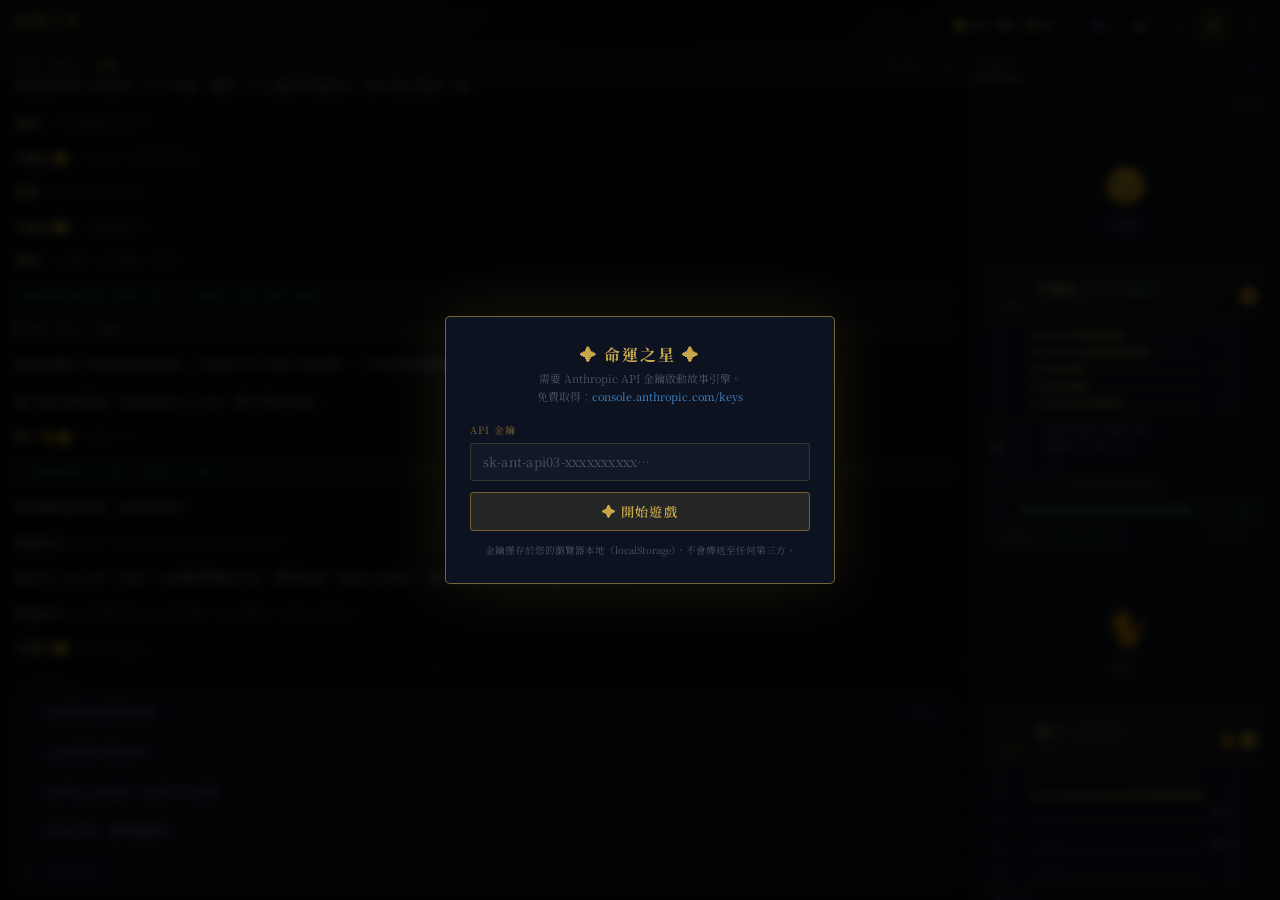
==== commit 921c8877: "Add files via upload" ====
--- a/index.html
+++ b/index.html
@@ -553,6 +553,7 @@
   </div>
   <div class="hdr-r">
     <div class="hdr-g">🪙 <b id="gold-hdr">銀8・銅135</b></div>
+    <div id="time-hdr" style="font-size:.58rem;color:var(--sild);letter-spacing:.05em;"></div>
     <button class="ib" onclick="openMap()" title="地圖">
       <svg viewBox="0 0 16 16"><path d="M1 3l4 1.5 6-2 4 1.5v9l-4-1.5-6 2-4-1.5V3z" fill="none" stroke="currentColor" stroke-width="1.2" stroke-linejoin="round"/><line x1="5" y1="4.5" x2="5" y2="13" stroke="currentColor" stroke-width="1"/><line x1="11" y1="2.5" x2="11" y2="11" stroke="currentColor" stroke-width="1"/></svg>
     </button>
@@ -597,12 +598,16 @@
       <button class="ptab ac" onclick="switchTab(this,'p','party')">同伴</button>
       <button class="ptab" onclick="switchTab(this,'p','stars')">星辰</button>
       <button class="ptab" onclick="switchTab(this,'p','inv')">道具</button>
+      <button class="ptab" onclick="switchTab(this,'p','quest')">任務</button>
+      <button class="ptab" onclick="switchTab(this,'p','intel')">情報</button>
       <button class="ptab" onclick="switchTab(this,'p','log')">劇誌</button>
     </div>
     <div class="p-body">
       <div class="ptc ac" id="p-party"></div>
       <div class="ptc" id="p-stars"></div>
       <div class="ptc" id="p-inv"></div>
+      <div class="ptc" id="p-quest"></div>
+      <div class="ptc" id="p-intel"></div>
       <div class="ptc" id="p-log"></div>
     </div>
   </div>
@@ -622,12 +627,16 @@
     <button class="dtab ac" onclick="switchTab(this,'d','party')">同伴</button>
     <button class="dtab" onclick="switchTab(this,'d','stars')">星辰</button>
     <button class="dtab" onclick="switchTab(this,'d','inv')">道具</button>
+    <button class="dtab" onclick="switchTab(this,'d','quest')">任務</button>
+    <button class="dtab" onclick="switchTab(this,'d','intel')">情報</button>
     <button class="dtab" onclick="switchTab(this,'d','log')">劇誌</button>
   </div>
   <div class="drawer-body">
     <div class="dtc ac" id="d-party"></div>
     <div class="dtc" id="d-stars"></div>
     <div class="dtc" id="d-inv"></div>
+    <div class="dtc" id="d-quest"></div>
+    <div class="dtc" id="d-intel"></div>
     <div class="dtc" id="d-log"></div>
   </div>
 </div>
@@ -647,20 +656,29 @@
 const MAX_PARTY=6;
 const G={
   gold:{gold:0,silver:8,copper:135},
-  panelOpen:true,drawerOpen:false,starFilter:'all',
+  panelOpen:true,drawerOpen:false,starFilter:'all',intelFilter:'全部',
   history:[],log:[],thinking:false,
   storyData:[],
   currentChoices:[],
   sceneTitle:'序章・Day 1　傍晚',
   sceneLoc:'📍 鐵霧城・碼頭',
-  partyIds:['alfar','orange'],  // 當前隊伍 ID 列表（最多6）
+  partyIds:['alfar','orange'],
   upgrade:{},
   inv:null,
   favor:{},
-  specialOv:{},   // 星外人物狀態覆蓋
-  bellyFlipCount:0, // 橘子被翻肚次數
-  extraParty:[],   // 動態招募的新成員資料
-  extraPcfg:{},    // 新成員頭像 prompt
+  specialOv:{},
+  bellyFlipCount:0,
+  // ── 新系統 ──
+  hp:{},           // {id:{cur,max}} 角色血量
+  quests:[],       // 任務列表
+  time:{day:1,hour:18,weather:'霧'},  // 時間
+  rep:{},          // {faction:value} 聲望
+  relics:{},       // {starNum:{name,found,effect}} 寶器
+  founderClues:[], // 天父星線索碎片
+  orangeStage:0,
+  intel:[],        // 情報條目 [{id,title,content,src,rel,tags,day}]
+  extraParty:[],
+  extraPcfg:{},
 };
 
 // ═══ SAVE / LOAD ═══
@@ -675,6 +693,7 @@
       sceneTitle:G.sceneTitle,sceneLoc:G.sceneLoc,
       extraParty:G.extraParty,extraPcfg:G.extraPcfg,
       partyIds:G.partyIds,upgrade:G.upgrade,inv:getInv(),favor:G.favor,bellyFlipCount:G.bellyFlipCount||0,specialOv:G.specialOv||{},
+      hp:G.hp,quests:G.quests,time:G.time,rep:G.rep,relics:G.relics,presetRelicOv:Object.fromEntries(Object.entries(PRESET_RELICS).filter(([k,v])=>v.status&&v.status!=='equipped').map(([k,v])=>[k,{status:v.status,effect:v.effect}])),founderClues:G.founderClues,orangeStage:G.orangeStage||0,intel:G.intel||[],
       starOv,savedAt:Date.now(),
     };
     localStorage.setItem(SAVE_KEY,JSON.stringify(data));
@@ -702,6 +721,15 @@
     G.favor=data.favor||{};
     G.bellyFlipCount=data.bellyFlipCount||0;
     G.specialOv=data.specialOv||{};
+    G.hp=data.hp||{};
+    G.quests=data.quests||[];
+    G.time=data.time||{day:1,hour:18,weather:'霧'};
+    G.rep=data.rep||{};
+    G.relics=data.relics||{};
+    if(data.presetRelicOv){Object.entries(data.presetRelicOv).forEach(([k,v])=>{if(PRESET_RELICS[k]){PRESET_RELICS[k].status=v.status;PRESET_RELICS[k].effect=v.effect;}});}
+    G.founderClues=data.founderClues||[];
+    G.orangeStage=data.orangeStage||0;
+    G.intel=data.intel||[];
     // 恢復星辰狀態
     if(data.starOv){
       Object.entries(data.starOv).forEach(([k,v])=>{
@@ -716,7 +744,7 @@
     const lastAst=G.history.filter(m=>m.role==='assistant').pop();
     if(lastAst&&!lastAst.content.trim().startsWith('{')){
       G.history.push({role:'user',content:'請以JSON格式繼續故事。'});
-      G.history.push({role:'assistant',content:'{"st":"繼續中","sl":"'+G.sceneLoc+'","nv":[],"dl":[],"sm":null,"gd":{"g":0,"s":0,"c":0},"ch":[],"nm":null,"cb":null,"iv":null,"sp":null,"shop":null,"fa":null}'});
+      G.history.push({role:'assistant',content:'{"st":"繼續中","sl":"'+G.sceneLoc+'","nv":[],"dl":[],"sm":null,"gd":{"g":0,"s":0,"c":0},"ch":[],"nm":null,"cb":null,"iv":null,"sp":null,"shop":null,"fa":null,"hp":null,"qt":null,"tm":null,"rp":null,"info":null,"relic":null,"clue":null,"or":null,"job":null}'});
     }
     return true;
   }catch(e){console.warn('讀取存檔失敗:',e);return false;}
@@ -750,12 +778,12 @@
 
 // ═══ DATA ═══
 const PARTY=[
-  {id:'alfar',star:'天魁星',type:'天罡',num:1,name:'艾爾法',title:'遊俠（無所屬）',emoji:'😒',baseLv:1,
+  {id:'alfar',star:'天魁星',type:'天罡',num:1,name:'艾爾法',title:'遊俠（無所屬）',emoji:'😒',baseLv:1,job:'城衛',
    desc:'鐵霧城前城衛，因擅自釋放被扣押的糧食而遭解僱。出身平凡，語少，銀色長髮，面無表情卻行事有原則。某種古老的星力在她體內沉眠。',
    stats:{武力:41,知力:69,統率:22,魅力:34,幸運:51},sn:{},
    tl:[{n:'潛星之光',s:true,d:'封印中。條件未達。'},{n:'平靜之眼',s:false,d:'不受恐懼、魅惑、幻術影響。'},{n:'讀心微表情',s:false,d:'可察覺對方說謊（成功率依知力浮動）。'}],
    eq:{武器:'舊制式短劍（磨損三級）',防具:'城衛布甲（補丁×7）',飾品:'——'}},
-  {id:'orange',star:'地魁星',type:'地煞',num:1,name:'橘子',title:'布偶貓・雌性（身份不明）',emoji:'🐈😒',baseLv:null,
+  {id:'orange',star:'地魁星',type:'地煞',num:1,name:'橘子',title:'布偶貓・雌性（身份不明）',emoji:'🐈😒',baseLv:null,job:'命運之錨',
    desc:'以五枚銅幣購入的布偶貓，雌性。雙色毛、藍眼，面癱，聽懂人話，只會喵叫。知力數值異常，來歷不明。對翻肚子持強烈反對立場。',
    stats:{武力:3,知力:99,統率:null,魅力:null,幸運:null},sn:{統率:'顯示拒絕',魅力:'數值異常',幸運:'???'},
    tl:[{n:'看穿本質',s:false,d:'對一切虛偽免疫。'},{n:'翻肚禁止',s:false,d:'被強制翻肚時觸發・空踢反擊。'},{n:'命運之錨',s:true,d:'未知。'}],
@@ -806,7 +834,7 @@
 同伴橘子（地魁星）：布偶貓・雌性，藍眼雙色毛，面癱，只會喵叫，智力異常，不參與戰鬥。
 規則：
 1. 只輸出純JSON，無任何Markdown或多餘文字。
-2. 格式：{"st":"場景標題","sl":"📍 地點","nv":["敘述段落"],"dl":[{"sp":"角色","ln":"台詞"}],"sm":null,"gd":{"g":0,"s":0,"c":0},"ch":[{"t":"選項","h":""}],"nm":null,"cb":null,"iv":null,"sp":null,"shop":null,"fa":null}
+2. 格式：{"st":"場景標題","sl":"📍 地點","nv":["敘述段落"],"dl":[{"sp":"角色","ln":"台詞"}],"sm":null,"gd":{"g":0,"s":0,"c":0},"ch":[{"t":"選項","h":""}],"nm":null,"cb":null,"iv":null,"sp":null,"shop":null,"fa":null,"hp":null,"qt":null,"tm":null,"rp":null,"info":null,"relic":null,"clue":null,"or":null,"job":null}
 3. nv每段60-80字，1-3段。橘子喵叫sp「橘子🐈😒」ln「喵——」，再加{sp:"系統翻譯",ln:"…"}。
 4. ch提供3-4個選項，策略各異。sm記錄金錢道具變動。
 5. 簡潔乾燥文風，偶有乾式幽默。
@@ -821,12 +849,26 @@
 收到【骰子判定結果】後根據成功/失敗繼續劇情，cb設null。
 11. iv欄位（道具/裝備變動）：劇情中角色獲得或失去道具、更換裝備時填寫，否則null。格式：
 {"add":[{"n":"道具名","t":"描述","q":"×1"}],"remove":["道具名"],"key":[{"n":"情報名","t":"說明"}],"equip":[{"who":"艾爾法","slot":"武器","item":"精良短劍","t":"攻擊力+12"}]}
-12. fa欄位（好感度變動）：劇情中與角色互動後填寫，格式：[{"id":"orange","delta":5,"reason":"橘子得到了魚乾"}]，delta正=增加，負=減少，艾爾法不參與好感系統。
-13. shop欄位（交易介面）：劇情進入商店、市集、攤販時填寫，讓玩家可以購買道具或裝備。格式：{"name":"商店名稱","items":[{"n":"物品名","t":"描述","slot":"武器/防具/飾品/道具","price":{"g":0,"s":10,"c":0},"desc":"說明","bonus":{"武力":0,"知力":0,"統率":0,"魅力":0,"幸運":0}}]}
+12. hp欄位（HP變動）：角色受傷或治療時填寫，格式：[{"id":"alfar","delta":-15,"reason":"被劍擊中手臂"},{"id":"orange","delta":5,"reason":"舔了舔傷口"}]。delta負=受傷，正=回復。橘子血量上限30，其他角色約80-100。
+13. qt欄位（任務更新）：新增/更新任務時填寫。格式陣列：[{"id":"quest_001","title":"追蹤紅髮女","type":"支線","status":"new","desc":"她的左臂傷勢和霧刃幫有關。","objectives":[{"text":"找到紅髮女的下落","done":false},{"text":"查明她和霧刃幫的關係","done":false}],"rewards":"情報+線索","loc":"鐵霧城"}]
+status="new"新增，status="completed"完成，可只傳id+objectives更新進度。
+14. tm欄位（時間推進）：劇情中時間流逝時填寫，格式：{"advance":2}（推進2小時）或{"setWeather":"暴雨"}（強制換天氣）或{"setHour":6}（設定為6時）。一般對話+1小時，戰鬥+1-2小時，長途移動+3-6小時，休息由系統自動處理。
+15. rp欄位（聲望變動）：與勢力互動後填寫，格式：[{"id":"ironmist","delta":5,"reason":"幫助居民"},{"id":"mistblade","delta":-8,"reason":"阻止其行動"}]
+可用ID：ironmist（鐵霧城居民）、mistblade（霧刃幫）、merchant（商人公會）、hero（英雄公會）、imperial（帝國殘軍）、shadow（幕後勢力）
+16. info欄位（情報/謠言）：角色聽到情報、NPC透露消息、探索發現線索時填寫。格式：[{"id":"info_001","title":"霧刃幫的秘密據點","content":"碼頭倉庫B區深處似乎有隱藏入口，每逢深夜有人出入。","src":"碼頭老工人","rel":3,"cat":"地點","related":"霧刃幫任務"}]
+cat可用：地點/人物/勢力/謠言。rel=1-5可靠度。橘子的感知情報加"orange":true。
+17. relic欄位（命運寶器發現）：角色找到或獲得寶器時填寫。格式：{"id":"relic_t02","name":"天罡御風旗","starName":"第2星","starNum":"天2","type":"法器","icon":"🏴","rarity":"稀有","desc":"傳說中能召喚風暴的旗幟","effect":"統率+12・戰鬥開始時使敵人判定難度+2","lore":"天機星降世之器"}
+rarity可用：普通/精良/稀有/傳說/神器。id建議格式：relic_t{num}或relic_d{num}。
+18. clue欄位（天父星線索）：發現關於先行者（天父星）的線索時填寫。格式：[{"id":"clue_001","title":"被撕裂的地圖","content":"碼頭倉庫角落發現一張被撕裂的地圖碎片，標注了八個城市——正是艾爾薩大陸的主要城市。邊角有人用舊式帝國文字寫著：'先聚火，後聚人'。","src":"廢棄倉庫","rel":4,"cat":"蹤跡"}]
+cat可用：身份/蹤跡/目的/命運/橘子感知。積累到3/6/9/12條時自動觸發門檻事件。
+19. or欄位（橘子秘密觸發）：在故事中出現特別適合揭露橘子秘密的場景時填寫，格式：{"stage":1}（觸發第N層揭露，最高5層）。此欄位請謹慎使用，只在劇情高峰或橘子有異常反應時觸發。
+20. job欄位（職業變更）：角色職業改變時填寫（如修行、拜師、特殊事件）。格式：[{"id":"alfar","job":"劍客"}]。可用職業：城衛/劍客/鬥士/術士/謀士/遊俠/密探/醫師/商賈。
+21. fa欄位（好感度變動）：劇情中與角色互動後填寫，格式：[{"id":"orange","delta":5,"reason":"橘子得到了魚乾"}]，delta正=增加，負=減少，艾爾法不參與好感系統。
+21. shop欄位（交易介面）：劇情進入商店、市集、攤販時填寫，讓玩家可以購買道具或裝備。格式：{"name":"商店名稱","items":[{"n":"物品名","t":"描述","slot":"武器/防具/飾品/道具","price":{"g":0,"s":10,"c":0},"desc":"說明","bonus":{"武力":0,"知力":0,"統率":0,"魅力":0,"幸運":0}}]}
 持有裝備時用iv.purchase欄位：[{"n":"道具名","t":"描述","slot":"武器","bonus":{"武力":10,"知力":0,"統率":0,"魅力":0,"幸運":0}}]（加入持有欄，等玩家手動裝備）
 商品也應在price後加bonus，若未提供系統會自動依品質隨機生成。
-13. sp欄位（星辰感知）：當任何108星辰的人物登場（不論是否加入）時填寫，橘子會有反應。格式：{"num":2,"type":"地煞","star":"地煞星","name":"人物稱呼","hint":"橘子感知描述，例如：此人氣息異常，似有命運之星降臨"}
-13. nm欄位：角色確認加入時填寫，否則null。格式：{"id":"英文id","name":"姓名","star":"星名","type":"天罡或地煞","num":數字,"title":"稱號","emoji":"emoji","desc":"說明","portrait":"英文外貌描述","stats":{"武力":0,"知力":0,"統率":0,"魅力":0,"幸運":0},"tl":[{"n":"天賦名","s":false,"d":"說明"}],"eq":{"武器":"","防具":"","飾品":""},"baseLv":起始等級}`;
+22. sp欄位（星辰感知）：當任何108星辰的人物登場（不論是否加入）時填寫，橘子會有反應。格式：{"num":2,"type":"地煞","star":"地煞星","name":"人物稱呼","hint":"橘子感知描述，例如：此人氣息異常，似有命運之星降臨"}
+23. nm欄位：角色確認加入時填寫，否則null。格式：{"id":"英文id","name":"姓名","star":"星名","type":"天罡或地煞","num":數字,"title":"稱號","emoji":"emoji","desc":"說明","portrait":"英文外貌描述","stats":{"武力":0,"知力":0,"統率":0,"魅力":0,"幸運":0},"tl":[{"n":"天賦名","s":false,"d":"說明"}],"eq":{"武器":"","防具":"","飾品":""},"baseLv":起始等級}`;
 
 
 // 偵測是否為 CORS / 網路錯誤
@@ -837,7 +879,7 @@
 
 async function callAPI(action){
   if(!CFG.key){document.getElementById('api-modal').classList.add('open');throw new Error('請先設定 API 金鑰');}
-  G.history.push({role:'user',content:action});
+  G.history.push({role:'user',content:`【當前時間】${getTimeContext()}\n${action}`});
   let res;
   try{
     res=await fetch('https://api.anthropic.com/v1/messages',{
@@ -872,7 +914,7 @@
 
   // 解析失敗：自動重試，附上格式提醒
   console.warn('JSON parse failed, retrying with format reminder. Raw:', raw.slice(0,200));
-  const retryMsg='你上一次的回應不是合法 JSON，請重新輸出，必須是純 JSON 格式，不得有任何 Markdown 或額外文字。格式：{"st":"...","sl":"...","nv":[...],"dl":[...],"sm":null,"gd":{"g":0,"s":0,"c":0},"ch":[...],"nm":null,"cb":null,"iv":null,"sp":null,"shop":null,"fa":null}';
+  const retryMsg='你上一次的回應不是合法 JSON，請重新輸出，必須是純 JSON 格式，不得有任何 Markdown 或額外文字。格式：{"st":"...","sl":"...","nv":[...],"dl":[...],"sm":null,"gd":{"g":0,"s":0,"c":0},"ch":[...],"nm":null,"cb":null,"iv":null,"sp":null,"shop":null,"fa":null,"hp":null,"qt":null,"tm":null,"rp":null,"info":null,"relic":null,"clue":null,"or":null,"job":null}';
   G.history.push({role:'user',content:retryMsg});
   let res2;
   try{
@@ -957,6 +999,8 @@
       renderBoth('stars');saveGame();
     }
     showToast(`橘子感知：${starInfo}`,'ok');
+    // 自動加入情報板
+    addIntel({id:'orange_star_'+sp.num,title:`第${sp.num}星・${sp.name||'?'}`,content:sp.hint||`橘子感知到此人身上有${starInfo}的氣息。`,src:'橘子感知',rel:4,cat:'人物',orange:true,related:`${sp.type}第${sp.num}星`});
   }
 }
 
@@ -1212,6 +1256,16 @@
   if(d.sp)handleStarPresence(d.sp);
   if(d.iv){applyInv(d.iv);}
   if(d.shop)handleShop(d.shop);
+  if(d.hp)applyHPChange(d.hp);
+  if(d.qt)applyQuestUpdate(d.qt);
+  if(d.tm)applyTimeUpdate(d.tm);
+  if(d.rp)applyRep(d.rp);
+  if(d.info)applyIntelUpdate(d.info);
+  if(d.relic)applyRelic(d.relic);
+  if(d.clue)applyFounderClue(d.clue);
+  if(d.or&&d.or.stage)revealOrangeSecret(d.or.stage);
+  if(d.job)applyJobUpdate(d.job);
+  tickBondCooldowns();
   if(d.fa){(d.fa||[]).forEach(f=>{if(f.id&&f.delta){setFavor(f.id,f.delta);if(f.delta>0)showToast(`${getCharData(f.id)?.name||f.id} 好感 +${f.delta}`,'ok');else showToast(`${getCharData(f.id)?.name||f.id} 好感 ${f.delta}`,'inf');}});renderBoth('party');}
   scrollD();
   G.log.push({sec:d.st||'',loc:(d.sl||'').replace('📍 ',''),lines:[...(d.nv||[]).map(v=>({t:'txt',v})),...(d.dl||[]).map(dl=>({t:'txt',v:`${dl.sp}：「${dl.ln}」`})),...(d.sm?[{t:'sys',v:d.sm}]:[]) ]});
@@ -1270,8 +1324,12 @@
   G.gold.gold+=(d.g||0);G.gold.silver+=(d.s||0);G.gold.copper+=(d.c||0);
   if(G.gold.copper>=10){G.gold.silver+=Math.floor(G.gold.copper/10);G.gold.copper%=10;}
   if(G.gold.silver>=100){G.gold.gold+=Math.floor(G.gold.silver/100);G.gold.silver%=100;}
-  if(G.gold.copper<0){G.gold.silver--;G.gold.copper+=10;}
-  if(G.gold.silver<0){G.gold.gold--;G.gold.silver+=100;}
+  if(G.gold.copper<0){const b=Math.ceil(-G.gold.copper/10);G.gold.silver-=b;G.gold.copper+=b*10;}
+  if(G.gold.silver<0){const b=Math.ceil(-G.gold.silver/100);G.gold.gold-=b;G.gold.silver+=b*100;}
+  // 不允許負值
+  G.gold.gold=Math.max(0,G.gold.gold);
+  G.gold.silver=Math.max(0,G.gold.silver);
+  G.gold.copper=Math.max(0,G.gold.copper);
   updateGold();
 }
 function goldS(){const g=G.gold;return `金${g.gold}・銀${g.silver}・銅${g.copper}`;}
@@ -1370,13 +1428,19 @@
   const c=getCharData(id);if(!c)return c?.stats||{};
   const stats={...c.stats};
   const inv=getInv();
+  // 裝備加成
   inv.equip.filter(e=>e.status==='equipped'&&e.w===c.name)
     .forEach(e=>{
-      const b=getEnhancedBonus(e); // 使用強化後加成
+      const b=getEnhancedBonus(e);
       if(b)Object.entries(b).forEach(([s,v])=>{
         if(stats[s]!==null&&v)stats[s]=(stats[s]||0)+v;
       });
     });
+  // 職業加成
+  const jb=getJobBonus(id);
+  Object.entries(jb).forEach(([s,v])=>{
+    if(stats[s]!==null&&v)stats[s]=(stats[s]||0)+v;
+  });
   return stats;
 }
 
@@ -1434,6 +1498,323 @@
   renderBoth('party');saveGame();
   showToast(`${c.name} 獲得 3 點提升（消耗5銀）`,'ok');
 }
+// ═══ JOB / CLASS SYSTEM（職業系統）═══
+// 每個角色都有一個職業，影響素質加成、天賦偏向和特殊能力
+// 職業可在故事中透過 AI 的 job 欄位改變（升職、轉職、特殊事件）
+
+const JOBS={
+  // 戰鬥系
+  城衛:    {icon:'⚔️', color:'#6ab4c8', type:'戰鬥',
+    bonus:{武力:5, 統率:5}, maxHPBonus:10,
+    passive:'制式訓練：面對群體敵人時統率判定 +2',
+    desc:'帝國城防體系出身，受過紀律訓練的前線戰士。'},
+  劍客:    {icon:'🗡️', color:'#c8a46a', type:'戰鬥',
+    bonus:{武力:12, 幸運:3}, maxHPBonus:5,
+    passive:'劍道：一對一戰鬥骰子 +2',
+    desc:'以劍為道的獨行戰士，單挑能力超群。'},
+  鬥士:    {icon:'👊', color:'#d08060', type:'戰鬥',
+    bonus:{武力:8, 統率:3, 幸運:2}, maxHPBonus:20,
+    passive:'強韌：HP上限額外+20，受到致命傷後有機率以1HP存活',
+    desc:'以體魄和意志力著稱的近戰王者。'},
+  // 智謀系
+  術士:    {icon:'🔮', color:'#b48cdc', type:'智謀',
+    bonus:{知力:12, 魅力:3}, maxHPBonus:-10,
+    passive:'奧術洞察：知力判定難度降低2',
+    desc:'掌握秘法知識的施術者，智力是最強的武器。'},
+  謀士:    {icon:'📜', color:'#a8c84c', type:'智謀',
+    bonus:{知力:8, 魅力:5, 統率:3}, maxHPBonus:0,
+    passive:'推演：每場戰鬥開始前可預知敵方弱點（附加1條情報）',
+    desc:'善謀多算的軍師型人才，掌握戰局全貌。'},
+  // 輔助系
+  遊俠:    {icon:'🏹', color:'#6ab46a', type:'輔助',
+    bonus:{幸運:10, 知力:5}, maxHPBonus:0,
+    passive:'野外生存：移動時天氣懲罰減半',
+    desc:'長年在荒野與城市間穿梭的自由者。'},
+  密探:    {icon:'🕵', color:'#888', type:'輔助',
+    bonus:{魅力:10, 知力:5}, maxHPBonus:-5,
+    passive:'偽裝：與勢力初次接觸時聲望懲罰減半',
+    desc:'隱藏身份的情報專家，善於欺騙與收集情報。'},
+  醫師:    {icon:'⚕️', color:'#64c88c', type:'輔助',
+    bonus:{知力:5, 魅力:8}, maxHPBonus:0,
+    passive:'急救：休息回復HP+15%（累加至基礎40%）',
+    desc:'精通醫術的治療者，是隊伍的生命保障。'},
+  商賈:    {icon:'💰', color:'var(--gold)', type:'輔助',
+    bonus:{魅力:8, 幸運:5}, maxHPBonus:0,
+    passive:'砍價：所有商店交易九折',
+    desc:'長袖善舞的商人，擅長在各種場合獲取利益。'},
+  // 特殊
+  命運之錨: {icon:'⚓', color:'rgba(180,140,220,.9)', type:'特殊',
+    bonus:{}, maxHPBonus:0,
+    passive:'（封印中）',
+    desc:'不是職業，是命運本身。'},
+};
+
+// 職業附加的HP加成（整合進 getHP）
+function getJobHPBonus(id){
+  const c=getCharData(id);
+  const job=getJob(id);
+  if(!job||!c)return 0;
+  return JOBS[job]?.maxHPBonus||0;
+}
+
+// 取得角色職業（從 G.upgrade 或 PARTY 的 job 欄位）
+function getJob(id){
+  if(G.upgrade?.[id]?.job) return G.upgrade[id].job;
+  const c=getCharData(id);
+  return c?.job||null;
+}
+
+// 設定職業
+function setJob(id, jobName){
+  if(!JOBS[jobName]&&jobName!==null) return;
+  if(!G.upgrade)G.upgrade={};
+  if(!G.upgrade[id])G.upgrade[id]={lv:1,pts:0};
+  const prevJob=getJob(id);
+  G.upgrade[id].job=jobName;
+  // 重算HP上限
+  const hp=getHP(id);
+  const prevBonus=prevJob?JOBS[prevJob]?.maxHPBonus||0:0;
+  const newBonus=jobName?JOBS[jobName]?.maxHPBonus||0:0;
+  hp.max=Math.max(10, hp.max - prevBonus + newBonus);
+  hp.cur=Math.min(hp.cur, hp.max);
+  renderBoth('party');saveGame();
+}
+
+// 職業加成整合進 getEffectiveStats
+function getJobBonus(id){
+  const job=getJob(id);
+  if(!job||!JOBS[job])return {};
+  return JOBS[job].bonus||{};
+}
+
+// 職業選擇 modal
+function openJobModal(id){
+  const c=getCharData(id);if(!c||c.id==='orange')return;
+  const cur=getJob(id);
+  const jobTypes=[...new Set(Object.values(JOBS).map(j=>j.type))];
+  let html=`<div style="padding:.8rem 1rem;">
+    <div style="font-size:.75rem;color:var(--gold);margin-bottom:.6rem;font-weight:700">選擇職業──${c.name}</div>
+    <div style="font-size:.6rem;color:var(--sild);margin-bottom:.8rem">職業會影響素質加成、HP上限與被動能力。</div>`;
+  jobTypes.forEach(type=>{
+    const jobs=Object.entries(JOBS).filter(([,j])=>j.type===type);
+    html+=`<div style="margin-bottom:.6rem;"><div style="font-size:.55rem;color:var(--sild);letter-spacing:.08em;margin-bottom:.3rem;">${type}</div>
+    <div style="display:flex;flex-direction:column;gap:.25rem;">`;
+    jobs.forEach(([name,job])=>{
+      if(name==='命運之錨')return;
+      const isCur=cur===name;
+      const bonusStr=Object.entries(job.bonus).filter(([,v])=>v).map(([k,v])=>`${k}${v>0?'+':''}${v}`).join(' ');
+      html+=`<button onclick="confirmJobChange('${id}','${name}')"
+        style="text-align:left;padding:.4rem .6rem;background:${isCur?'rgba(201,168,76,.15)':'var(--bg3)'};border:1px solid ${isCur?'var(--goldd)':'var(--brd)'};border-radius:4px;cursor:pointer;width:100%;"
+        onmouseover="this.style.borderColor='var(--goldd)'"
+        onmouseout="this.style.borderColor='${isCur?'var(--goldd)':'var(--brd)'}'">
+        <div style="display:flex;align-items:center;gap:.5rem;">
+          <span style="font-size:.9rem">${job.icon}</span>
+          <div style="flex:1">
+            <div style="font-size:.68rem;color:${job.color};font-weight:600">${name}${isCur?' ◀ 當前':''}</div>
+            <div style="font-size:.55rem;color:var(--sild);margin-top:.05rem">${job.desc}</div>
+          </div>
+        </div>
+        ${bonusStr?`<div style="font-size:.52rem;color:#6ab46a;margin-top:.18rem">素質：${bonusStr}${job.maxHPBonus?'　HP上限'+(job.maxHPBonus>0?'+':'')+job.maxHPBonus:''}</div>`:''}
+        <div style="font-size:.52rem;color:rgba(200,180,100,.6);margin-top:.08rem">⊕ ${job.passive}</div>
+      </button>`;
+    });
+    html+=`</div></div>`;
+  });
+  html+=`</div>`;
+  document.getElementById('modal-inner').innerHTML=html;
+  document.getElementById('detail-modal').classList.add('open');
+}
+
+function confirmJobChange(id, jobName){
+  const c=getCharData(id);
+  const prev=getJob(id);
+  setJob(id,jobName);
+  appendEntryToDOM({type:'sys',v:`⚔️ ${c?.name||id} 職業${prev?'轉換':'設定'}：${prev?prev+' → ':''}${jobName}　（${JOBS[jobName]?.passive||''}）`});
+  scrollD();
+  closeD();
+  showToast(`${c?.name} 職業：${jobName}`,'ok');
+}
+
+function applyJobUpdate(jobs){
+  if(!jobs)return;
+  (Array.isArray(jobs)?jobs:[jobs]).forEach(j=>{
+    if(j.id&&j.job)setJob(j.id,j.job);
+  });
+}
+
+// 職業徽章 HTML
+function jobBadgeHtml(id){
+  const job=getJob(id);
+  if(!job)return'';
+  const jd=JOBS[job];if(!jd)return'';
+  return`<span style="font-size:.5rem;padding:.06rem .32rem;background:rgba(30,25,15,.6);border:1px solid ${jd.color};border-radius:2px;color:${jd.color};letter-spacing:.04em;cursor:pointer;" onclick="event.stopPropagation();openJobModal('${id}')" title="${jd.passive}">${jd.icon}${job}</span>`;
+}
+
+// ═══ HP SYSTEM ═══
+const HP_BASE={alfar:{max:100},orange:{max:30}};
+const INJURY_LEVELS=[
+  {name:'健康',  min:76, color:'#6ab46a', icon:'💚'},
+  {name:'輕傷',  min:51, color:'#a8c84c', icon:'💛'},
+  {name:'中傷',  min:26, color:'#e0a030', icon:'🟠'},
+  {name:'重傷',  min:1,  color:'#d05050', icon:'❤️'},
+  {name:'瀕死',  min:0,  color:'#880000', icon:'💀'},
+];
+
+function getHP(id){
+  if(!G.hp[id]){
+    const c=getCharData(id);
+    const baseMax=(HP_BASE[id]?.max)||(c?80+Math.floor((c.stats?.統率||0)*0.5):80);
+    const jobBonus=getJobHPBonus(id);
+    const finalMax=Math.max(10,baseMax+jobBonus);
+    G.hp[id]={cur:finalMax,max:finalMax};
+  }
+  return G.hp[id];
+}
+
+function injuryLevel(id){
+  const hp=getHP(id);
+  const pct=hp.max>0?Math.round(hp.cur/hp.max*100):0;
+  for(const lv of INJURY_LEVELS) if(pct>lv.min||lv.min===0) return lv;
+  return INJURY_LEVELS[4];
+}
+
+function applyHPChange(changes){
+  // changes: [{id, delta, reason}]
+  if(!changes||!changes.length) return;
+  changes.forEach(ch=>{
+    const hp=getHP(ch.id);
+    const before=hp.cur;
+    hp.cur=Math.max(0,Math.min(hp.max,hp.cur+(ch.delta||0)));
+    const diff=hp.cur-before;
+    const c=getCharData(ch.id);
+    const name=c?.name||ch.id;
+    const inj=injuryLevel(ch.id);
+    if(diff!==0){
+      const sign=diff>0?'+':'';
+      appendEntryToDOM({type:'sys',v:`${inj.icon} ${name} HP ${sign}${diff} → ${hp.cur}/${hp.max}【${inj.name}】${ch.reason?'（'+ch.reason+'）':''}`});
+    }
+  });
+  renderBoth('party');
+  saveGame();
+}
+
+function hpBarHtml(id){
+  const hp=getHP(id);
+  const pct=hp.max>0?Math.round(hp.cur/hp.max*100):0;
+  const inj=injuryLevel(id);
+  return`<div style="display:flex;align-items:center;gap:.35rem;padding:.22rem .62rem;border-top:1px solid var(--brd);">
+    <span style="font-size:.52rem;color:var(--sild);width:1.4rem;flex-shrink:0;">HP</span>
+    <div style="flex:1;height:5px;background:rgba(255,255,255,.06);border-radius:3px;overflow:hidden;">
+      <div style="width:${pct}%;height:100%;background:${inj.color};border-radius:3px;transition:width .4s;"></div>
+    </div>
+    <span style="font-size:.52rem;color:${inj.color};width:3.8rem;text-align:right;flex-shrink:0;">${hp.cur}/${hp.max}【${inj.name}】</span>
+  </div>`;
+}
+
+function healHP(id,amount,reason){
+  applyHPChange([{id,delta:amount,reason:reason||'休息恢復'}]);
+}
+
+function restoreAllHP(){
+  allParty().forEach(c=>{
+    const hp=getHP(c.id);
+    if(hp.cur<hp.max) applyHPChange([{id:c.id,delta:hp.max-hp.cur,reason:'完全休息'}]);
+  });
+}
+
+function restAllHP(){
+  const injured=allParty().filter(c=>{const hp=getHP(c.id);return hp.cur<hp.max;});
+  if(!injured.length){showToast('所有人HP已滿','inf');return;}
+  injured.forEach(c=>{
+    const hp=getHP(c.id);
+    applyHPChange([{id:c.id,delta:Math.floor(hp.max*0.4),reason:'紮營休息'}]);
+  });
+  appendEntryToDOM({type:'sys',v:'🌙 全員休息。隊伍回復了部分體力。'});
+  advanceTime(8); // 休息推進8小時
+  scrollD();
+}
+
+// ═══ TIME & WEATHER SYSTEM ═══
+const HOUR_LABEL={
+  0:'深夜',1:'深夜',2:'深夜',3:'凌晨',4:'凌晨',5:'黎明',
+  6:'清晨',7:'早晨',8:'上午',9:'上午',10:'上午',11:'午前',
+  12:'正午',13:'午後',14:'午後',15:'下午',16:'下午',17:'傍晚',
+  18:'黃昏',19:'入夜',20:'夜晚',21:'夜晚',22:'深夜',23:'深夜'
+};
+const HOUR_ICON={
+  0:'🌑',1:'🌑',2:'🌑',3:'🌙',4:'🌙',5:'🌅',
+  6:'🌤',7:'🌤',8:'☀️',9:'☀️',10:'☀️',11:'☀️',
+  12:'☀️',13:'☀️',14:'🌤',15:'🌤',16:'🌤',17:'🌇',
+  18:'🌆',19:'🌃',20:'🌃',21:'🌃',22:'🌑',23:'🌑'
+};
+// 艾爾薩大陸天氣表（依時節）
+const WEATHERS=[
+  {w:'晴朗',icon:'☀️',prob:25,effect:null},
+  {w:'多雲',icon:'⛅',prob:20,effect:null},
+  {w:'濃霧',icon:'🌫',prob:20,effect:'能見度低，部分路徑受阻'},
+  {w:'細雨',icon:'🌧',prob:15,effect:'移動速度 −1'},
+  {w:'暴雨',icon:'⛈',prob:8, effect:'無法長距離移動・視野受限'},
+  {w:'狂風',icon:'🌬',prob:7, effect:'遠程攻擊 −2'},
+  {w:'異常寒冷',icon:'❄️',prob:3,effect:'體力消耗加快・橘子變遲鈍'},
+  {w:'赤紅晨光',icon:'🔴',prob:2,effect:'不祥之兆——今日遭遇率上升'},
+];
+
+function rollWeather(){
+  const total=WEATHERS.reduce((a,w)=>a+w.prob,0);
+  let r=Math.floor(Math.random()*total);
+  for(const w of WEATHERS){r-=w.prob;if(r<0)return w.w;}
+  return'多雲';
+}
+
+function updateTimeDisplay(){
+  const t=G.time;
+  const el=document.getElementById('time-hdr');
+  if(!el)return;
+  const hi=HOUR_ICON[t.hour]||'🌑';
+  const hl=HOUR_LABEL[t.hour]||'';
+  const wObj=WEATHERS.find(w=>w.w===t.weather)||{icon:'⛅'};
+  el.innerHTML=`Day${t.day}・${hi}${hl}・${wObj.icon}${t.weather}`;
+  el.title=wObj.effect||'天氣無特殊影響';
+}
+
+function advanceTime(hours=1){
+  if(!G.time)G.time={day:1,hour:18,weather:'霧'};
+  const prevHour=G.time.hour;
+  G.time.hour+=hours;
+  // 跨日處理
+  let dayChanged=false;
+  while(G.time.hour>=24){
+    G.time.hour-=24;
+    G.time.day++;
+    dayChanged=true;
+    G.time.weather=rollWeather(); // 每日換天氣
+  }
+  if(dayChanged){
+    const wObj=WEATHERS.find(w=>w.w===G.time.weather)||{icon:'⛅',effect:null};
+    appendEntryToDOM({type:'sys',v:`🌅 Day ${G.time.day} 開始。天氣：${wObj.icon}${G.time.weather}${wObj.effect?'（'+wObj.effect+'）':''}`});
+  }
+  updateTimeDisplay();
+  saveGame();
+}
+
+function applyTimeUpdate(tm){
+  if(!tm)return;
+  if(tm.advance)advanceTime(tm.advance);
+  if(tm.setHour!==undefined){G.time.hour=tm.setHour;updateTimeDisplay();saveGame();}
+  if(tm.setWeather){
+    G.time.weather=tm.setWeather;
+    const wObj=WEATHERS.find(w=>w.w===tm.setWeather)||{icon:'⛅',effect:null};
+    appendEntryToDOM({type:'sys',v:`天氣變化：${wObj.icon}${tm.setWeather}${wObj.effect?'（'+wObj.effect+'）':''}`});
+    updateTimeDisplay();saveGame();
+  }
+}
+
+function getTimeContext(){
+  const t=G.time;
+  const wObj=WEATHERS.find(w=>w.w===t.weather)||{};
+  return`Day${t.day}・${HOUR_LABEL[t.hour]||''}（${t.hour}時）・${t.weather}${wObj.effect?'・'+wObj.effect:''}`;
+}
+
 // ═══ FAVOR SYSTEM ═══
 const FAVOR_DEFAULT={alfar:null,orange:65}; // 艾爾法無好感度（主角），橘子從65開始
 const FAVOR_LABELS=['嫌惡','冷淡','普通','親近','信任','命運羈絆'];
@@ -1486,6 +1867,115 @@
   </div>`;
 }
 
+// ═══ BOND SKILL SYSTEM ═══
+// 羈絆技能：好感度達到門檻後解鎖，可手動或由AI觸發
+const BOND_SKILLS={
+  // 艾爾法 + 橘子
+  'alfar+orange':[
+    {id:'cat_alert',   name:'貓眼警戒',   req:55,  type:'被動',
+     desc:'橘子察覺危機。下一次骰子判定 +3。',
+     effect:'next_dice+3', cooldown:3, icon:'👁‍🗨'},
+    {id:'silent_bond', name:'無聲默契',   req:75,  type:'主動',
+     desc:'橘子以神秘方式指引，故事中解鎖一個隱藏選項。',
+     effect:'unlock_hint', cooldown:5, icon:'🔮'},
+    {id:'diku_seal',   name:'地魁之印',   req:95,  type:'覺醒',
+     desc:'橘子地魁星之力瞬間覺醒。本場景所有判定成功。一局限用一次。',
+     effect:'scene_success', cooldown:999, icon:'⚜️'},
+  ],
+  // 通用（艾爾法 + 其他星辰）
+  '_default':[
+    {id:'back_cover',  name:'掩護',       req:55,  type:'被動',
+     desc:'夥伴在危急時主動擋下一次攻擊，HP傷害減半。',
+     effect:'block_hit', cooldown:4, icon:'🛡'},
+    {id:'inspire',     name:'激勵',       req:75,  type:'主動',
+     desc:'呼喚夥伴的意志，全員下一次判定 +2。',
+     effect:'party_dice+2', cooldown:6, icon:'✦'},
+    {id:'fate_link',   name:'命運羈絆',   req:95,  type:'覺醒',
+     desc:'命運之星間的羈絆共鳴。瀕死時自動救援並回復30HP。',
+     effect:'auto_revive', cooldown:999, icon:'💫'},
+  ],
+};
+
+// 取得兩人之間的羈絆技能定義
+function getBondDef(idA,idB){
+  const key=`${idA}+${idB}`;
+  const keyR=`${idB}+${idA}`;
+  return BOND_SKILLS[key]||BOND_SKILLS[keyR]||BOND_SKILLS['_default'];
+}
+
+// 取得已解鎖的羈絆技能
+function getUnlockedBonds(idA,idB){
+  const fav=getFavor(idB);
+  if(fav===null||fav===undefined)return[];
+  return getBondDef(idA,idB).filter(sk=>fav>=sk.req);
+}
+
+// 觸發羈絆技能
+function triggerBond(idA,idB,skillId){
+  const skills=getBondDef(idA,idB);
+  const sk=skills.find(s=>s.id===skillId);
+  if(!sk)return;
+  const fav=getFavor(idB);
+  if(fav<sk.req){showToast('好感度不足','err');return;}
+  // 冷卻檢查
+  const cdKey=`bond_cd_${skillId}`;
+  const lastUsed=G.rep[cdKey]||0;
+  if(lastUsed>0){showToast(`羈絆技能冷卻中（剩${lastUsed}次）`,'inf');return;}
+  // 執行效果
+  const cA=getCharData(idA),cB=getCharData(idB);
+  appendEntryToDOM({type:'sys',v:`${sk.icon} 【羈絆技能】${cA?.name||idA} ✦ ${cB?.name||idB}：《${sk.name}》`});
+  appendEntryToDOM({type:'dial',sp:`${cA?.name||'艾爾法'}${cA?.emoji||'😒'}`,ln:'⋯⋯'});
+  if(idB==='orange'){
+    appendEntryToDOM({type:'dial',sp:'橘子🐈😒',ln:'喵——'});
+    appendEntryToDOM({type:'sys',v:`〔${sk.desc}〕`});
+  }else{
+    appendEntryToDOM({type:'sys',v:`〔${sk.desc}〕`});
+  }
+  // 實際效果
+  if(sk.effect==='next_dice+3')G.rep['_bond_dice_bonus']=(G.rep['_bond_dice_bonus']||0)+3;
+  if(sk.effect==='party_dice+2')G.rep['_bond_dice_bonus']=(G.rep['_bond_dice_bonus']||0)+2;
+  if(sk.effect==='auto_revive')G.rep['_bond_revive']=idB;
+  if(sk.effect==='block_hit')G.rep['_bond_block']=idB;
+  if(sk.effect==='scene_success')G.rep['_bond_auto_success']=1;
+  if(sk.effect==='unlock_hint'){
+    sendChoice(`【羈絆觸發】${sk.name}：橘子以神秘感知指引了一個方向，請在當前場景中加入一個原本不存在的隱藏選項或情報線索。`);
+    scrollD();return;
+  }
+  // 設定冷卻
+  G.rep[cdKey]=sk.cooldown;
+  showToast(`${sk.name} 已觸發`,'ok');
+  scrollD();saveGame();
+}
+
+// 每次AI回應後減少冷卻
+function tickBondCooldowns(){
+  Object.keys(G.rep).forEach(k=>{
+    if(k.startsWith('bond_cd_')&&G.rep[k]>0)G.rep[k]--;
+  });
+}
+
+// 羈絆面板HTML（嵌入角色卡）
+function bondBarHtml(charId){
+  if(charId==='alfar')return'';
+  const unlocked=getUnlockedBonds('alfar',charId);
+  if(!unlocked.length)return'';
+  return`<div style="padding:.28rem .62rem;border-top:1px solid var(--brd);">
+    <div style="font-size:.52rem;color:rgba(201,168,76,.5);letter-spacing:.08em;margin-bottom:.22rem;">羈絆技能</div>
+    <div style="display:flex;flex-wrap:wrap;gap:.25rem;">
+      ${unlocked.map(sk=>{
+        const cdKey=`bond_cd_${sk.id}`;
+        const cd=G.rep[cdKey]||0;
+        const ready=cd<=0;
+        return`<button onclick="event.stopPropagation();triggerBond('alfar','${charId}','${sk.id}')"
+          style="font-size:.55rem;padding:.12rem .4rem;background:${ready?'rgba(201,168,76,.1)':'rgba(60,60,60,.3)'};border:1px solid ${ready?'rgba(201,168,76,.4)':'rgba(100,100,100,.3)'};border-radius:3px;color:${ready?'var(--goldd)':'var(--sild)'};cursor:${ready?'pointer':'not-allowed'};font-family:'Noto Serif TC',serif;"
+          title="${sk.desc}"
+          ${ready?`onmouseover="this.style.background='rgba(201,168,76,.2)'" onmouseout="this.style.background='rgba(201,168,76,.1)'"`:''}>
+          ${sk.icon}${sk.name}${!ready?` (${cd})`:sk.type==='覺醒'?'★':''}
+        </button>`;
+      }).join('')}
+    </div>
+  </div>`;
+}
 function smini(s,sn,id){
   const ug=id&&id!=='orange'?getUpgrade(id):null;
   const hasPts=ug&&ug.pts>0;
@@ -1504,7 +1994,12 @@
 }
 function buildParty(){
   const members=allParty();
-  const countHtml=`<div style="font-size:.6rem;color:var(--sild);text-align:right;margin-bottom:.55rem;letter-spacing:.06em;">同伴 <span style="color:var(--gold)">${members.length}</span> / ${MAX_PARTY}</div>`;
+  const countHtml=`<div style="display:flex;justify-content:space-between;align-items:center;margin-bottom:.55rem;">
+    <div style="font-size:.6rem;color:var(--sild);letter-spacing:.06em;">同伴 <span style="color:var(--gold)">${members.length}</span> / ${MAX_PARTY}</div>
+    <button onclick="restAllHP()" style="font-size:.58rem;padding:.12rem .45rem;background:transparent;border:1px solid rgba(100,180,100,.35);border-radius:2px;color:rgba(100,200,100,.7);cursor:pointer;font-family:'Noto Serif TC',serif;"
+      onmouseover="this.style.background='rgba(100,180,100,.1)';this.style.borderColor='#6ab46a';this.style.color='#6ab46a'"
+      onmouseout="this.style.background='transparent';this.style.borderColor='rgba(100,180,100,.35)';this.style.color='rgba(100,200,100,.7)'">休息🌙</button>
+  </div>`;
   const hasAlfar=members.some(m=>m.id==='alfar');
   const cards=members.map(c=>{
     const ug=c.id!=='orange'?getUpgrade(c.id):null;
@@ -1517,6 +2012,7 @@
         <div style="display:flex;align-items:center;gap:.35rem;">
           <div class="pname">${c.name}</div>
           ${ug?`<span class="lv-badge">Lv.${ug.lv}</span>`:''}
+          ${jobBadgeHtml(c.id)}
           ${pts>0?`<span style="font-size:.5rem;color:var(--gold);background:rgba(201,168,76,.2);border-radius:2px;padding:.05rem .25rem;">+${pts}點</span>`:''}
         </div>
         <div class="psub">${c.title}</div>
@@ -1538,11 +2034,33 @@
     </div>
     <div class="tgrow">${c.tl.map(t=>`<span class="tg ${t.s?'sl':''}">${t.s?'【封】':''}${t.n}</span>`).join('')}</div>
     ${favorBarHtml(c.id)}
+    ${bondBarHtml(c.id)}
+    ${hpBarHtml(c.id)}
     <div style="padding:.35rem .62rem;border-top:1px solid var(--brd);display:flex;justify-content:space-between;align-items:center;gap:.4rem;">
       <div style="display:flex;gap:.4rem;align-items:center;">
-        ${c.id==='orange'&&hasAlfar?`<button onclick="forceBellyFlip(event)" style="font-size:.6rem;padding:.15rem .5rem;background:transparent;border:1px solid rgba(255,165,0,.35);border-radius:2px;color:rgba(255,165,0,.7);font-family:'Noto Serif TC',serif;cursor:pointer;"
-          onmouseover="this.style.background='rgba(255,165,0,.1)';this.style.borderColor='orange';this.style.color='orange'"
-          onmouseout="this.style.background='transparent';this.style.borderColor='rgba(255,165,0,.35)';this.style.color='rgba(255,165,0,.7)'">強制翻肚 🐾</button>`:''}
+        ${c.id==='orange'&&hasAlfar?`
+        <div style="display:flex;gap:.3rem;flex-wrap:wrap;">
+          <button onclick="forceBellyFlip(event)" style="font-size:.58rem;padding:.13rem .42rem;background:transparent;border:1px solid rgba(255,165,0,.35);border-radius:2px;color:rgba(255,165,0,.7);font-family:'Noto Serif TC',serif;cursor:pointer;"
+            onmouseover="this.style.background='rgba(255,165,0,.1)';this.style.borderColor='orange';this.style.color='orange'"
+            onmouseout="this.style.background='transparent';this.style.borderColor='rgba(255,165,0,.35)';this.style.color='rgba(255,165,0,.7)'">翻肚🐾</button>
+          <button onclick="giveOrangeFish(event)" style="font-size:.58rem;padding:.13rem .42rem;background:transparent;border:1px solid rgba(100,180,220,.35);border-radius:2px;color:rgba(100,180,220,.7);font-family:'Noto Serif TC',serif;cursor:pointer;"
+            onmouseover="this.style.background='rgba(100,180,220,.1)';this.style.borderColor='#64b4dc';this.style.color='#64b4dc'"
+            onmouseout="this.style.background='transparent';this.style.borderColor='rgba(100,180,220,.35)';this.style.color='rgba(100,180,220,.7)'">魚乾🐟</button>
+          <button onclick="pickUpOrange(event)" style="font-size:.58rem;padding:.13rem .42rem;background:transparent;border:1px solid rgba(180,140,220,.35);border-radius:2px;color:rgba(180,140,220,.7);font-family:'Noto Serif TC',serif;cursor:pointer;"
+            onmouseover="this.style.background='rgba(180,140,220,.1)';this.style.borderColor='#b48cdc';this.style.color='#b48cdc'"
+            onmouseout="this.style.background='transparent';this.style.borderColor='rgba(180,140,220,.35)';this.style.color='rgba(180,140,220,.7)'">抱起🤍</button>
+          <button onclick="chatOrange(event)" style="font-size:.58rem;padding:.13rem .42rem;background:transparent;border:1px solid rgba(100,200,140,.35);border-radius:2px;color:rgba(100,200,140,.7);font-family:'Noto Serif TC',serif;cursor:pointer;"
+            onmouseover="this.style.background='rgba(100,200,140,.1)';this.style.borderColor='#64c88c';this.style.color='#64c88c'"
+            onmouseout="this.style.background='transparent';this.style.borderColor='rgba(100,200,140,.35)';this.style.color='rgba(100,200,140,.7)'">聊天💬</button>
+          <button onclick="askOrangeSuggest(event)" style="font-size:.58rem;padding:.13rem .42rem;background:transparent;border:1px solid rgba(201,168,76,.35);border-radius:2px;color:var(--goldd);font-family:'Noto Serif TC',serif;cursor:pointer;"
+            onmouseover="this.style.background='rgba(201,168,76,.1)';this.style.borderColor='var(--goldd)';this.style.color='var(--gold)'"
+            onmouseout="this.style.background='transparent';this.style.borderColor='rgba(201,168,76,.35)';this.style.color='var(--goldd)'">建議✦</button>
+        </div>
+        `:''}
+
+        ${c.id!=='orange'?`<button onclick="event.stopPropagation();openJobModal('${c.id}')" style="font-size:.6rem;padding:.15rem .5rem;background:transparent;border:1px solid rgba(180,160,100,.35);border-radius:2px;color:rgba(200,180,100,.7);font-family:'Noto Serif TC',serif;cursor:pointer;"
+          onmouseover="this.style.background='rgba(180,160,100,.1)';this.style.borderColor='var(--goldd)';this.style.color='var(--goldd)'"
+          onmouseout="this.style.background='transparent';this.style.borderColor='rgba(180,160,100,.35)';this.style.color='rgba(200,180,100,.7)'">轉職⚔️</button>`:''}
         ${ug?`<button onclick="trainChar('${c.id}',event)" style="font-size:.6rem;padding:.15rem .5rem;background:transparent;border:1px solid rgba(100,180,100,.35);border-radius:2px;color:rgba(100,180,100,.75);font-family:'Noto Serif TC',serif;cursor:pointer;"
           onmouseover="this.style.background='rgba(100,180,100,.1)';this.style.borderColor='#6ab46a';this.style.color='#6ab46a'"
           onmouseout="this.style.background='transparent';this.style.borderColor='rgba(100,180,100,.35)';this.style.color='rgba(100,180,100,.75)'"
@@ -1654,6 +2172,153 @@
   saveGame();
   showToast(`翻肚 ×${n} 🐾`,'ok');
 }
+// ── 給魚乾 ──
+function giveOrangeFish(ev){
+  ev.stopPropagation();
+  const inv=getInv();
+  const fish=inv.items.find(i=>i.n.includes('魚乾')||i.n.includes('魚'));
+  const hasFish=!!fish;
+  if(hasFish){
+    // 消耗一份魚乾
+    const m=fish.q.match(/×(\d+)/);
+    const qty=m?parseInt(m[1]):1;
+    if(qty<=1)inv.items=inv.items.filter(i=>i!==fish);
+    else fish.q=`×${qty-1}`;
+    setFavor('orange',8);
+    renderBoth('inv');
+  }
+  const reactions=hasFish?[
+    [{type:'narr',v:'艾爾法從袋裡取出一片魚乾，遞到橘子面前。'},
+     {type:'dial',sp:'橘子🐈😒',ln:'喵——'},
+     {type:'sys',v:'〔系統翻譯：⋯⋯勉強收下。〕'},
+     {type:'narr',v:'橘子瞟了一眼，然後以優雅而精準的姿態，把魚乾從艾爾法手中叼走。'},
+     {type:'sys',v:'橘子好感 +8 ／ 魚乾 -1'},
+    ],
+    [{type:'narr',v:'魚乾出現的瞬間，橘子的耳朵微微動了一下。'},
+     {type:'dial',sp:'橘子🐈😒',ln:'喵。'},
+     {type:'sys',v:'〔系統翻譯：你有點用。〕'},
+     {type:'narr',v:'橘子接過魚乾，退後兩步，背對著艾爾法吃完。'},
+     {type:'sys',v:'橘子好感 +8'},
+    ],
+  ]:[
+    [{type:'dial',sp:'艾爾法😒',ln:'⋯⋯沒有魚乾了。'},
+     {type:'dial',sp:'橘子🐈😒',ln:'喵。'},
+     {type:'sys',v:'〔系統翻譯：廢物。〕'},
+    ],
+  ];
+  const r=reactions[Math.floor(Math.random()*reactions.length)];
+  r.forEach(e=>appendEntryToDOM(e));
+  scrollD();saveGame();renderBoth('party');
+  showToast(hasFish?'橘子：魚乾 +8好感 🐟':'道具欄沒有魚乾','ok');
+}
+
+// ── 抱起橘子 ──
+function pickUpOrange(ev){
+  ev.stopPropagation();
+  const scenes=[
+    [{type:'narr',v:'艾爾法俯身，將橘子從地上抄起，抱在胸前。橘子沒有反抗——她只是抬頭，用藍眼睛看著艾爾法的臉。'},
+     {type:'dial',sp:'橘子🐈😒',ln:'喵。'},
+     {type:'sys',v:'〔系統翻譯：⋯⋯就這樣吧。〕'},
+     {type:'narr',v:'沉默持續了幾秒。橘子微微收緊了爪子。'},
+    ],
+    [{type:'narr',v:'被抱起的瞬間，橘子全身肌肉繃緊，尾巴炸成一根棒子。'},
+     {type:'dial',sp:'橘子🐈😰',ln:'嗚——喵！'},
+     {type:'sys',v:'〔系統翻譯：沒有預警！這違反了協議！〕'},
+     {type:'narr',v:'橘子在艾爾法懷裡掙扎了兩秒，然後放棄，以沉默表達強烈不滿。'},
+    ],
+    [{type:'narr',v:'艾爾法抱起橘子，走了幾步，然後坐下，把橘子放在膝上。'},
+     {type:'dial',sp:'橘子🐈😒',ln:'喵⋯⋯'},
+     {type:'sys',v:'〔系統翻譯：⋯⋯暫時許可。〕'},
+     {type:'narr',v:'橘子繞了一圈，找到一個令她滿意的角度，然後趴下。她的呼嚕聲非常小，小到幾乎聽不見。'},
+     {type:'dial',sp:'艾爾法😒',ln:'⋯⋯'},
+     {type:'sys',v:'雙方的HP回復+1（理由不明）'},
+    ],
+  ];
+  const r=scenes[Math.floor(Math.random()*scenes.length)];
+  r.forEach(e=>appendEntryToDOM(e));
+  scrollD();saveGame();
+}
+
+// ── 和橘子聊天 ──
+function chatOrange(ev){
+  ev.stopPropagation();
+  const topics=[
+    // 關於命運
+    [{type:'dial',sp:'艾爾法😒',ln:'你真的只是一隻貓嗎？'},
+     {type:'dial',sp:'橘子🐈😒',ln:'喵。'},
+     {type:'sys',v:'〔系統翻譯：這個問題，你已經問過三次了。〕'},
+     {type:'dial',sp:'艾爾法😒',ln:'你每次都這樣回。'},
+     {type:'dial',sp:'橘子🐈😒',ln:'喵。'},
+     {type:'sys',v:'〔系統翻譯：因為答案沒有改變。〕'},
+    ],
+    // 關於今天
+    [{type:'dial',sp:'艾爾法😒',ln:'今天有什麼不對勁的地方嗎？'},
+     {type:'dial',sp:'橘子🐈😒',ln:'喵——'},
+     {type:'sys',v:'〔系統翻譯：東邊有危險。但你不會聽的。〕'},
+     {type:'dial',sp:'艾爾法😒',ln:'⋯⋯'},
+    ],
+    // 閒聊
+    [{type:'dial',sp:'艾爾法😒',ln:'最近吃得怎麼樣？'},
+     {type:'dial',sp:'橘子🐈😒',ln:'喵。'},
+     {type:'sys',v:'〔系統翻譯：魚乾數量不足。這是控訴。〕'},
+     {type:'dial',sp:'艾爾法😒',ln:'我會記得補。'},
+     {type:'dial',sp:'橘子🐈😒',ln:'喵——'},
+     {type:'sys',v:'〔系統翻譯：你每次都這樣說。〕'},
+    ],
+    // 關於天父星
+    [{type:'dial',sp:'艾爾法😒',ln:'那個先行者⋯⋯你見過他嗎？'},
+     {type:'dial',sp:'橘子🐈😒',ln:'⋯⋯喵。'},
+     {type:'sys',v:'〔系統翻譯：（沉默。這是少數讓橘子停頓的話題之一。）〕'},
+     {type:'dial',sp:'橘子🐈😒',ln:'喵。'},
+     {type:'sys',v:'〔系統翻譯：他的氣息⋯⋯我記得。〕'},
+     {type:'dial',sp:'艾爾法😒',ln:'⋯⋯所以你也不是普通的貓。'},
+    ],
+  ];
+  const fav=getFavor('orange')||50;
+  // 好感高時解鎖天父星話題
+  const available=fav>=70?topics:topics.slice(0,3);
+  const r=available[Math.floor(Math.random()*available.length)];
+  r.forEach(e=>appendEntryToDOM(e));
+  scrollD();saveGame();
+  // 聊天有機率觸發橘子秘密
+  tryOrangeSecretTrigger();
+}
+
+// ── 橘子建議 ──
+function askOrangeSuggest(ev){
+  ev.stopPropagation();
+  const fav=getFavor('orange')||50;
+  const suggests=[
+    // 通用建議
+    [{type:'dial',sp:'艾爾法😒',ln:'有什麼需要注意的嗎？'},
+     {type:'dial',sp:'橘子🐈😒',ln:'喵——喵。'},
+     {type:'sys',v:'〔橘子建議：留意南方。有什麼東西在靠近。〕'},
+    ],
+    [{type:'dial',sp:'艾爾法😒',ln:'下一步怎麼走？'},
+     {type:'dial',sp:'橘子🐈😒',ln:'喵。'},
+     {type:'sys',v:'〔橘子建議：你現在需要的是情報，不是行動。〕'},
+    ],
+    [{type:'dial',sp:'艾爾法😒',ln:'要相信她嗎？'},
+     {type:'dial',sp:'橘子🐈😒',ln:'⋯⋯喵。'},
+     {type:'sys',v:'〔橘子建議：她說的是真話。但她沒說完。〕'},
+    ],
+    // 高好感解鎖
+    ...(fav>=75?[
+      [{type:'dial',sp:'艾爾法😒',ln:'橘子，你覺得⋯⋯108星真的能聚齊嗎？'},
+       {type:'dial',sp:'橘子🐈😒',ln:'喵——'},
+       {type:'sys',v:'〔橘子建議（罕見的認真）：能。但代價比你想的大。有人會走，有人不會回來。〕'},
+       {type:'dial',sp:'艾爾法😒',ln:'⋯⋯'},
+       {type:'dial',sp:'橘子🐈😒',ln:'喵。'},
+       {type:'sys',v:'〔橘子補充：但你已經走到這裡了。〕'},
+      ],
+    ]:[]),
+  ];
+  const r=suggests[Math.floor(Math.random()*suggests.length)];
+  r.forEach(e=>appendEntryToDOM(e));
+  scrollD();saveGame();
+  showToast('橘子建議 ✦','ok');
+}
+
 function buildStars(){
   const f=G.starFilter,ft=s=>f==='recruited'?s.status==='recruited':f==='unknown'?s.status==='unknown':true;
   const sT=f==='all'||f==='天罡'||f==='recruited'||f==='unknown';
@@ -1669,19 +2334,28 @@
       const name=ov.name||sp.name;
       const cls=status==='unknown'?'unk':status==='heard'?'con':'rec';
       const stLabel=status==='unknown'?'● 身份不明':status==='heard'?'◈ 有所耳聞':status==='met'?'◈ 已相遇':status==='dead'?'✦ 已逝':'?';
-      return`<div class="sc ${cls}" onclick="openSpecialChar('${sp.id}')" style="border-color:rgba(150,120,200,.4)">
-        <div class="stp" style="color:rgba(180,150,220,.8)">星外</div>
-        <div class="snm">${sp.role}</div>
-        <div class="sst" style="font-size:.52rem;">${sp.emoji}</div>
-        <div class="snm2">${status==='unknown'?'???':name}</div>
-        <div style="font-size:.44rem;color:rgba(180,150,220,.7);margin-top:.1rem">${stLabel}</div>
-      </div>`;
+      return`<div class="sc ${cls}" onclick="openSpecialChar('${sp.id}')" style="border-color:rgba(150,120,200,.4)"><div class="stp" style="color:rgba(180,150,220,.8)">星外</div><div class="snm">${sp.role}</div><div class="sst" style="font-size:.52rem;">${sp.emoji}</div><div class="snm2">${status==='unknown'?'???':name}</div><div style="font-size:.44rem;color:rgba(180,150,220,.7);margin-top:.1rem">${stLabel}</div></div>`;
     }).join('');
     h+=`</div>`;
   }
   if(sT){const it=TIANGANG.filter(ft);if(it.length){if(f==='all'||f==='天罡')h+=`<div class="sdiv">✦ 天罡三十六星 ✦</div>`;h+=`<div class="sgrid">${it.map(s=>scell(s,'天罡')).join('')}</div>`;}}
   if(sD){const it=DISHAT.filter(ft);if(it.length){if(f==='all'||f==='地煞')h+=`<div class="sdiv">✦ 地煞七十二星 ✦</div>`;h+=`<div class="sgrid">${it.map(s=>scell(s,'地煞')).join('')}</div>`;}}
   return h;
+}
+
+async function testAPI(){
+  const w=document.getElementById('test-res');
+  if(w)w.textContent='測試中⋯';
+  try{
+    const r=await fetch('https://api.anthropic.com/v1/messages',{
+      method:'POST',
+      headers:{'Content-Type':'application/json','x-api-key':CFG.key,'anthropic-version':'2023-06-01','anthropic-dangerous-direct-browser-access':'true'},
+      body:JSON.stringify({model:CFG.model,max_tokens:20,messages:[{role:'user',content:'Hi'}]})
+    });
+    const d=await r.json();
+    if(w)w.textContent=r.ok?'✓ 連線成功':'✗ 錯誤：'+(d.error?.message||r.status);
+    if(w)w.style.color=r.ok?'var(--grn)':'var(--red)';
+  }catch(e){if(w){w.textContent='✗ 網路錯誤';w.style.color='var(--red)';}}
 }
 
 function openSpecialChar(id){
@@ -1702,6 +2376,7 @@
     <div class="mbody">
       <div class="msec"><div class="msect">背景說明</div><div class="mdesc">${desc}</div></div>
       <div class="msec"><div class="msect">橘子的感知</div><div class="mdesc" style="color:rgba(180,150,220,.7)">${sp.hint}</div></div>
+      ${id==='sky_father'?`<div class="msec"><div class="msect">線索追蹤</div>${buildFounderClues()}</div>`:''}
     </div>`;
   document.getElementById('detail-modal').classList.add('open');
 }
@@ -1760,10 +2435,562 @@
   <div class="isec"><div class="ittl">裝備中</div>${equipped.length?equipped.map(i=>eqCard(i,inv.equip.indexOf(i),true)).join(''):'<div style="font-size:.65rem;color:var(--sild);padding:.2rem 0">（無裝備中道具）</div>'}</div>
   ${held.length?`<div class="isec"><div class="ittl">持有裝備</div>${held.map(i=>eqCard(i,inv.equip.indexOf(i),false)).join('')}</div>`:''}
   <div class="isec"><div class="ittl">道具欄</div>${inv.items.map(i=>`<div class="irow"><div><div class="inm">${i.n}</div><div class="int">${i.t}</div></div><div class="iqt">${i.q}</div></div>`).join('')}</div>
-  <div class="isec"><div class="ittl">重要情報</div>${inv.key.map(i=>`<div class="irow"><div><div class="inm">${i.n}</div><div class="int">${i.t}</div></div><div class="iqt">${i.q}</div></div>`).join('')}</div>`;
-}
+  <div class="isec"><div class="ittl">重要情報</div>${inv.key.map(i=>`<div class="irow"><div><div class="inm">${i.n}</div><div class="int">${i.t}</div></div><div class="iqt">${i.q}</div></div>`).join('')}</div>
+  ${buildRepSection()}
+  ${buildRelicSection()}`;
+}
+
+// ═══ REPUTATION / FACTION SYSTEM ═══
+const FACTIONS=[
+  {id:'ironmist',   name:'鐵霧城居民', icon:'🏙', desc:'鐵霧城的平民與市井'},
+  {id:'mistblade',  name:'霧刃幫',      icon:'⚔️', desc:'橫行碼頭的地下組織'},
+  {id:'merchant',   name:'商人公會',    icon:'💰', desc:'掌控貿易與情報的商會'},
+  {id:'hero',       name:'英雄公會',    icon:'🛡', desc:'接受委託的傭兵組織'},
+  {id:'imperial',   name:'帝國殘軍',    icon:'👑', desc:'崩裂帝國的殘存勢力'},
+  {id:'shadow',     name:'幕後勢力',    icon:'👁', desc:'操縱十二王國的神秘組織'},
+];
+const REP_LEVELS=[
+  {min:60,  name:'盟友',  color:'#6ab46a', effect:'商店八折・特殊任務解鎖'},
+  {min:20,  name:'友好',  color:'#a8c84c', effect:'商店九折・額外情報'},
+  {min:-19, name:'中立',  color:'#888',    effect:'無特殊效果'},
+  {min:-59, name:'敵對',  color:'#d05050', effect:'商店漲價・部分區域受阻'},
+  {min:-100,name:'公敵',  color:'#880000', effect:'見面即攻擊・禁區入場'},
+];
+
+function getRep(fid){return G.rep[fid]||0;}
+function repLevel(v){for(const l of REP_LEVELS)if(v>=l.min)return l;return REP_LEVELS[4];}
+
+function applyRep(changes){
+  // changes: [{id, delta, reason}]
+  if(!changes||!changes.length)return;
+  changes.forEach(ch=>{
+    const prev=getRep(ch.id);
+    G.rep[ch.id]=Math.max(-100,Math.min(100,prev+(ch.delta||0)));
+    const lv=repLevel(G.rep[ch.id]);
+    const fac=FACTIONS.find(f=>f.id===ch.id);
+    const sign=ch.delta>0?'+':'';
+    appendEntryToDOM({type:'sys',v:`${fac?.icon||'◈'} ${fac?.name||ch.id} 聲望 ${sign}${ch.delta} → ${G.rep[ch.id]}【${lv.name}】${ch.reason?'（'+ch.reason+'）':''}`});
+  });
+  renderBoth('inv');saveGame();
+}
+
+function buildRepSection(){
+  const active=FACTIONS.filter(f=>G.rep[f.id]!==undefined&&G.rep[f.id]!==0);
+  if(!active.length)return`<div class="isec"><div class="ittl">陣營聲望</div><div style="font-size:.62rem;color:var(--sild);padding:.2rem 0">尚未與任何勢力產生聲望關係</div></div>`;
+  return`<div class="isec"><div class="ittl">陣營聲望</div>${FACTIONS.map(f=>{
+    const v=getRep(f.id);
+    if(!v&&v!==0)return'';
+    const lv=repLevel(v);
+    const pct=Math.round((v+100)/2); // -100~100 → 0~100%
+    const barColor=lv.color;
+    return`<div style="margin-bottom:.45rem;">
+      <div style="display:flex;justify-content:space-between;align-items:center;margin-bottom:.18rem;">
+        <span style="font-size:.62rem;color:var(--sil)">${f.icon} ${f.name}</span>
+        <span style="font-size:.55rem;color:${barColor}">${lv.name}（${v>0?'+':''}${v}）</span>
+      </div>
+      <div style="height:4px;background:rgba(255,255,255,.06);border-radius:2px;overflow:hidden;">
+        <div style="width:${pct}%;height:100%;background:${barColor};border-radius:2px;transition:width .4s;"></div>
+      </div>
+      <div style="font-size:.52rem;color:var(--sild);margin-top:.08rem;">${lv.effect}</div>
+    </div>`;
+  }).join('')}</div>`;
+}
+
+// 聲望影響商店價格
+// ═══ ORANGE SECRET LINE（橘子秘密線）═══
+// 橘子的真實身份透過五個階段逐步揭露
+// 觸發條件：聊天互動、高好感、特定劇情事件、AI的 orange_reveal 欄位
+
+const ORANGE_SECRETS=[
+  // Stage 1：異常的貓
+  {stage:1, title:'異常的貓', icon:'🐈',
+   scenes:[
+    {type:'narr',v:'深夜，艾爾法注意到橘子並未入睡。她坐在窗台，藍眼睛凝視著遠方的某個方向——那個方向什麼也沒有，只有霧。'},
+    {type:'narr',v:'艾爾法走過去。橘子沒有回頭，但耳朵微微轉動。'},
+    {type:'dial',sp:'橘子🐈😒',ln:'喵。'},
+    {type:'sys',v:'〔系統翻譯：⋯⋯你也感覺到了嗎。〕'},
+    {type:'narr',v:'艾爾法順著橘子的視線望去，只看到霧。'},
+    {type:'sys',v:'〔橘子秘密・第一層浮現〕這隻貓，似乎一直在等待什麼。'},
+   ],
+   intel:{id:'os_1',title:'橘子的夜間行為',content:'橘子有時在深夜凝視某個方向，即便那裡空無一物。她的反應不像普通的貓。',src:'艾爾法觀察',rel:3,cat:'人物',orange:true,related:'橘子・地魁星'}},
+
+  // Stage 2：五枚銅幣的秘密
+  {stage:2, title:'五枚銅幣的秘密', icon:'🪙',
+   scenes:[
+    {type:'narr',v:'艾爾法翻出了當初買橘子的收據，仔細看了一遍。'},
+    {type:'narr',v:'五枚銅幣。一隻流浪貓的價格。但賣貓的老人在橘子被帶走後的第二天就消失了，沒有任何人再見過他。'},
+    {type:'dial',sp:'橘子🐈😒',ln:'⋯⋯喵。'},
+    {type:'sys',v:'〔系統翻譯：那個老人⋯⋯知道你要來找我。〕'},
+    {type:'narr',v:'橘子走到艾爾法腳邊，用頭蹭了一下她的腳踝——這是她極少做的動作。'},
+    {type:'sys',v:'〔橘子秘密・第二層浮現〕五枚銅幣並不是偶然的交易。那是一個約定的記號。'},
+   ],
+   intel:{id:'os_2',title:'消失的賣貓老人',content:'五枚銅幣買下橘子的那個攤販，在交易後隔天便從鐵霧城消失，再無蹤跡。是巧合，還是任務完成？',src:'市場記錄',rel:4,cat:'人物',orange:true}},
+
+  // Stage 3：帝國占星師的預言
+  {stage:3, title:'帝國占星師的預言', icon:'🔮',
+   scenes:[
+    {type:'narr',v:'在一本廢棄的帝國文獻中，艾爾法發現了一段加密的段落。她不確定為什麼橘子湊過來嗅了一下，然後用爪子輕輕推了推書頁。'},
+    {type:'narr',v:'那段文字，是帝國最後一任占星師留下的預言：'},
+    {type:'sys',v:'〔古帝國文字〕「命運之錨，以貓為形，以銅為價，以等待為職。凡能尋得此錨者，108星辰之主也。」'},
+    {type:'dial',sp:'橘子🐈😒',ln:'喵——'},
+    {type:'sys',v:'〔系統翻譯：⋯⋯你看到了。〕'},
+    {type:'dial',sp:'艾爾法😒',ln:'⋯⋯所以你不是普通的貓。'},
+    {type:'dial',sp:'橘子🐈😒',ln:'喵。'},
+    {type:'sys',v:'〔系統翻譯：我是一隻貓。五枚銅幣的貓。（停頓）但我也是你的貓。〕'},
+    {type:'sys',v:'〔橘子秘密・第三層浮現〕命運之錨的封印，開始出現細小的裂縫。'},
+   ],
+   intel:{id:'os_3',title:'帝國占星師的預言',content:'「命運之錨，以貓為形，以銅為價，以等待為職。凡能尋得此錨者，108星辰之主也。」帝國最後任占星師的遺言。',src:'廢棄帝國文獻',rel:5,cat:'命運',orange:true,related:'命運之錨'}},
+
+  // Stage 4：記憶的碎片
+  {stage:4, title:'記憶的碎片', icon:'💫',
+   scenes:[
+    {type:'narr',v:'那夜艾爾法做了一個奇怪的夢。夢裡沒有景象，只有一個聲音——不是橘子的聲音，但又像是。'},
+    {type:'dial',sp:'???',ln:'⋯⋯你終於來了。我等了很久。'},
+    {type:'dial',sp:'艾爾法😒',ln:'（夢中）你是誰？'},
+    {type:'dial',sp:'???',ln:'一個記憶。一個選擇留下來的記憶。'},
+    {type:'narr',v:'艾爾法醒來時，橘子正坐在她的胸口，用一種不像貓的眼神看著她。'},
+    {type:'dial',sp:'橘子🐈😒',ln:'⋯⋯喵。'},
+    {type:'sys',v:'〔系統翻譯：你記得了嗎。〕'},
+    {type:'dial',sp:'艾爾法😒',ln:'⋯⋯那個聲音是你嗎？'},
+    {type:'dial',sp:'橘子🐈😒',ln:'喵。'},
+    {type:'sys',v:'〔系統翻譯：是一部分的我。被封印在這個形體裡最深的那一部分。〕'},
+    {type:'sys',v:'〔橘子秘密・第四層浮現〕命運之錨的封印，已有三分之一鬆動。'},
+   ],
+   relicUpdate:{status:'partial', effect:'感知範圍擴大，橘子能感知更遠距離的星辰氣息'}},
+
+  // Stage 5：覺醒
+  {stage:5, title:'命運之錨・覺醒', icon:'⚓',
+   scenes:[
+    {type:'sys',v:'═══ 命運之錨封印解除 ═══'},
+    {type:'narr',v:'那一刻沒有任何預警。橘子突然停在原地，所有的毛直立起來，藍眼睛在黑暗中發出淡淡的光。'},
+    {type:'dial',sp:'橘子🐈😒',ln:'喵——'},
+    {type:'sys',v:'〔系統翻譯：（這一次，翻譯失效了。）〕'},
+    {type:'narr',v:'艾爾法感覺到某種東西從橘子身上流出，像是水，像是光，又像是某種更古老的東西——那是108顆星辰共同的重量。'},
+    {type:'narr',v:'然後橘子打了一個哈欠，踱步到艾爾法身邊，若無其事地趴下。'},
+    {type:'dial',sp:'橘子🐈😒',ln:'喵。'},
+    {type:'sys',v:'〔⋯⋯沒有翻譯。有些事情不需要語言。〕'},
+    {type:'sys',v:'✦ 命運之錨・封印解除 ✦\n地魁星真正的效果覺醒：橘子的感知覆蓋整個艾爾薩大陸。任何108星辰的動向，她都能察覺。'},
+   ],
+   relicUpdate:{status:'awakened', effect:'【覺醒】感知覆蓋全大陸・任何星辰氣息無所遁形・好感度永不下降'}},
+];
+
+function revealOrangeSecret(targetStage){
+  const curStage=G.orangeStage||0;
+  if(targetStage<=curStage||targetStage>5)return;
+  const secret=ORANGE_SECRETS[targetStage-1];
+  if(!secret)return;
+  G.orangeStage=targetStage;
+  // 播放場景
+  secret.scenes.forEach(e=>appendEntryToDOM(e));
+  // 更新情報
+  if(secret.intel)addIntel(secret.intel);
+  // 更新寶器
+  if(secret.relicUpdate&&PRESET_RELICS.orange){
+    PRESET_RELICS.orange.status=secret.relicUpdate.status;
+    PRESET_RELICS.orange.effect=secret.relicUpdate.effect;
+    renderBoth('inv');
+  }
+  // 系統提示
+  appendEntryToDOM({type:'sys',v:`✦ 橘子・秘密線 第${targetStage}層揭露：【${secret.title}】`});
+  showToast('橘子秘密解鎖：'+secret.title,'ok');
+  scrollD();saveGame();
+  renderBoth('party');
+}
+
+// 聊天時有機率觸發
+function tryOrangeSecretTrigger(){
+  const cur=G.orangeStage||0;
+  if(cur>=5)return;
+  const fav=getFavor('orange')||50;
+  // 好感度和線索數影響觸發機率
+  const founderCount=(G.founderClues||[]).length;
+  const baseChance=0.15+(fav/100)*0.2+(founderCount*0.02);
+  if(Math.random()<baseChance){
+    setTimeout(()=>revealOrangeSecret(cur+1),800);
+  }
+}
+
+function getOrangeSecretHtml(){
+  const cur=G.orangeStage||0;
+  if(cur===0)return`<div style="font-size:.62rem;color:var(--sild);padding:.3rem 0;font-style:italic">⋯⋯她只是一隻貓。一隻花五枚銅幣買來的貓。</div>`;
+  const unlocked=ORANGE_SECRETS.slice(0,cur);
+  return`<div>
+    <div style="display:flex;gap:.3rem;margin-bottom:.4rem;flex-wrap:wrap;">
+      ${ORANGE_SECRETS.map((s,i)=>`<span style="font-size:.55rem;padding:.1rem .35rem;border-radius:2px;background:${i<cur?'rgba(180,140,220,.15)':'rgba(50,50,50,.3)'};border:1px solid ${i<cur?'rgba(180,140,220,.4)':'rgba(80,80,80,.3)'};color:${i<cur?'rgba(200,160,240,.8)':'var(--sild)'}">${s.icon} ${i<cur?s.title:'???'}</span>`).join('')}
+    </div>
+    ${cur<5?`<div style="font-size:.58rem;color:var(--sild);">第${cur}/${5}層揭露 ・ 繼續與橘子互動以發現更多</div>`:`<div style="font-size:.6rem;color:rgba(200,160,240,.8);">✦ 全部揭露・命運之錨已覺醒</div>`}
+  </div>`;
+}
+// 透過蒐集碎片化線索，逐步揭開「先行者」的身份與命運
+// 四個解鎖門檻：3/6/9/12 條線索
+
+const FOUNDER_TIERS=[
+  {at:3,  label:'初現端倪', color:'#888',
+   unlock:'G.specialOv.sky_father 狀態更新為 heard，名字出現模糊輪廓。'},
+  {at:6,  label:'線索成形', color:'var(--goldd)',
+   unlock:'可在星外人物詳情中查看已揭示的碎片拼圖。'},
+  {at:9,  label:'真相將近', color:'var(--gold)',
+   unlock:'橘子開始有更深的感知反應。聊天中天父星話題解鎖。'},
+  {at:12, label:'啟示降臨', color:'rgba(200,120,220,.9)',
+   unlock:'觸發主線隱藏劇情——先行者留下的最後訊息。'},
+];
+
+const CLUE_CATS=['身份','蹤跡','目的','命運','橘子感知'];
+const CLUE_CAT_ICON={身份:'👤',蹤跡:'👣',目的:'🎯',命運:'⚜️','橘子感知':'🐈'};
+
+function addFounderClue(clue){
+  if(!clue||!clue.id)return;
+  G.founderClues=G.founderClues||[];
+  if(G.founderClues.find(c=>c.id===clue.id)){
+    showToast('線索已知：'+clue.title,'inf');return;
+  }
+  G.founderClues.push({cat:'身份',rel:3,day:G.time?.day||1,...clue});
+  const n=G.founderClues.length;
+  appendEntryToDOM({type:'sys',v:`⚜️ 天父星線索（${n}）：【${clue.title}】`});
+  // 檢查門檻解鎖
+  const tier=FOUNDER_TIERS.find(t=>t.at===n);
+  if(tier){
+    appendEntryToDOM({type:'sys',v:`✦ 線索達到 ${n} 條——【${tier.label}】`});
+    checkFounderTierUnlock(n);
+    showToast('線索里程碑：'+tier.label,'ok');
+  }else{
+    showToast('天父星線索 +1（'+n+'條）','ok');
+  }
+  // 自動加入情報板
+  addIntel({id:'founder_'+clue.id, title:'天父星・'+clue.title,
+    content:clue.content, src:clue.src||'不明來源',
+    rel:clue.rel||3, cat:'人物', orange:clue.orange||false,
+    related:'天父星・先行者'});
+  saveGame();
+  // 更新星外人物顯示
+  renderBoth('stars');
+}
+
+function checkFounderTierUnlock(n){
+  if(n>=3&&!G.specialOv.sky_father?.heard){
+    if(!G.specialOv.sky_father)G.specialOv.sky_father={};
+    G.specialOv.sky_father.status='heard';
+  }
+  if(n>=9){
+    // 橘子的天父星話題解鎖已在 chatOrange 中透過好感度控制，這裡額外觸發
+    appendEntryToDOM({type:'narr',v:'橘子從艾爾法的懷中坐起，望向遠方，耳朵微微轉動。那個方向，什麼也沒有——或者說，沒有任何人類能看見的東西。'});
+    appendEntryToDOM({type:'dial',sp:'橘子🐈😒',ln:'喵⋯⋯'});
+    appendEntryToDOM({type:'sys',v:'〔橘子感知：某個記憶的殘影。她認識那個氣息。〕'});
+  }
+  if(n>=12){
+    appendEntryToDOM({type:'sys',v:'═══ 線索達到12條。某個古老的訊息正在顯現。═══'});
+    setTimeout(()=>{
+      sendChoice('【線索啟示】天父星的線索已累積至12條。請觸發一個隱藏的主線劇情：先行者生前留下的最後訊息以某種形式傳達給艾爾法——可以是夢境、古老文件、某人臨終的話語，或橘子的神秘引導。');
+    },1000);
+  }
+}
+
+function buildFounderClues(){
+  const clues=G.founderClues||[];
+  const n=clues.length;
+  const nextTier=FOUNDER_TIERS.find(t=>t.at>n);
+  const maxTier=FOUNDER_TIERS[FOUNDER_TIERS.length-1];
+  const progress=Math.min(n,maxTier.at);
+  const pct=Math.round(progress/maxTier.at*100);
+  const currentTier=FOUNDER_TIERS.slice().reverse().find(t=>t.at<=n);
+
+  let h=`<div style="margin-bottom:.6rem;">
+    <div style="display:flex;justify-content:space-between;align-items:center;margin-bottom:.3rem;">
+      <span style="font-size:.62rem;color:var(--goldd);">⚜️ 先行者的蹤跡</span>
+      <span style="font-size:.52rem;color:var(--sild);">${n} 條線索 / 目標 ${maxTier.at}</span>
+    </div>
+    <div style="height:5px;background:rgba(255,255,255,.06);border-radius:3px;overflow:hidden;margin-bottom:.3rem;">
+      <div style="width:${pct}%;height:100%;background:linear-gradient(90deg,var(--goldd),rgba(200,120,220,.8));border-radius:3px;transition:width .5s;"></div>
+    </div>
+    <div style="display:flex;justify-content:space-between;font-size:.5rem;color:var(--sild);">
+      ${FOUNDER_TIERS.map(t=>`<span style="color:${n>=t.at?t.color:'rgba(100,100,80,.4)'};">${n>=t.at?'✦':t.at+'條'}${n>=t.at?t.label:''}</span>`).join('')}
+    </div>
+  </div>`;
+
+  if(!clues.length){
+    return h+`<div style="font-size:.62rem;color:var(--sild);padding:.4rem 0">尚無線索。<br><span style="opacity:.6">先行者的蹤跡散落在艾爾薩大陸各處——古老的文件、年邁的見證者、以及橘子隱約的反應。</span></div>`;
+  }
+
+  CLUE_CATS.forEach(cat=>{
+    const catClues=clues.filter(c=>c.cat===cat);
+    if(!catClues.length)return;
+    const icon=CLUE_CAT_ICON[cat]||'◈';
+    const isOrange=cat==='橘子感知';
+    h+=`<div style="margin-bottom:.5rem;">
+      <div style="font-size:.55rem;color:${isOrange?'rgba(180,140,220,.8)':'var(--goldd)'};letter-spacing:.06em;margin-bottom:.25rem;">${icon} ${cat}</div>
+      ${catClues.map(c=>{
+        const rel='★'.repeat(c.rel||3)+'☆'.repeat(5-(c.rel||3));
+        return`<div style="background:${isOrange?'rgba(30,20,50,.4)':'rgba(30,25,15,.5)'};border:1px solid ${isOrange?'rgba(150,120,200,.2)':'rgba(150,130,80,.2)'};border-radius:3px;padding:.38rem .55rem;margin-bottom:.25rem;">
+          <div style="display:flex;justify-content:space-between;margin-bottom:.12rem;">
+            <span style="font-size:.65rem;color:var(--sil);font-weight:600">${c.title}</span>
+            <span style="font-size:.48rem;color:var(--goldd);letter-spacing:-.05em">${rel}</span>
+          </div>
+          <div style="font-size:.61rem;color:var(--sild);line-height:1.5">${c.content}</div>
+          <div style="font-size:.5rem;color:rgba(120,110,80,.5);margin-top:.1rem">${c.src?'來源：'+c.src+' ・':''} Day${c.day||1}</div>
+        </div>`;
+      }).join('')}
+    </div>`;
+  });
+  return h;
+}
+
+function applyFounderClue(clueData){
+  if(!clueData)return;
+  (Array.isArray(clueData)?clueData:[clueData]).forEach(c=>addFounderClue(c));
+}
+
+// ═══ RELIC SYSTEM（命運寶器）═══
+// 每顆星辰降世時攜帶的命運寶器，集齊可觸發隱藏事件
+// 艾爾法和橘子的寶器預設定義；其他角色的寶器由 AI 通過 relic 欄位揭示
+
+const PRESET_RELICS={
+  'alfar': {starId:'alfar', starName:'艾爾法', starNum:'天1', name:'天命折刃',
+    type:'武器', icon:'⚔️', rarity:'稀有',
+    desc:'一把在帝國崩裂前夕折斷的城衛制式劍。斷口異常鋒利，仿佛命運本身留下的傷痕。',
+    effect:'武力+15・每次大成功額外造成傷害',
+    status:'equipped', // 艾爾法一開始就持有（雖然只是舊短劍）
+    lore:'天魁星降世之器。折斷之日，帝國滅亡之夜。'},
+  'orange': {starId:'orange', starName:'橘子', starNum:'地1', name:'命運之錨',
+    type:'神物', icon:'⚓', rarity:'傳說',
+    desc:'一枚五枚銅幣買來的貓。帝國最後的占星師說：「凡能找到這隻貓的人，便是命運之主。」',
+    effect:'【封印】真正的效果尚未覺醒',
+    status:'sealed',
+    lore:'地魁星降世之器。她本身即是寶器——或者說，她選擇了誰，命運便跟隨誰。'},
+};
+
+// 寶器品質顏色
+const RELIC_RARITY_COLOR={普通:'#888',精良:'#6ab4c8',稀有:'var(--gold)',傳說:'rgba(200,120,220,.9)',神器:'#ff6060'};
+
+function getRelicCount(){return Object.keys(G.relics).length+Object.keys(PRESET_RELICS).length;}
+
+function applyRelic(r){
+  if(!r||!r.id)return;
+  const existed=!!G.relics[r.id];
+  G.relics[r.id]={...r, foundDay:G.time?.day||1};
+  const col=RELIC_RARITY_COLOR[r.rarity]||'var(--gold)';
+  if(!existed){
+    appendEntryToDOM({type:'sys',v:`✦ 發現命運寶器：【${r.name}】${r.rarity?'（'+r.rarity+'）':''}`});
+    appendEntryToDOM({type:'sys',v:`${r.icon||'◈'} ${r.desc||''}`});
+    if(r.effect) appendEntryToDOM({type:'sys',v:`效果：${r.effect}`});
+    showToast('命運寶器：'+r.name,'ok');
+  }
+  renderBoth('inv');saveGame();
+}
+
+function buildRelicSection(){
+  const presets=Object.values(PRESET_RELICS);
+  const found=Object.values(G.relics);
+  const all=[...presets,...found];
+  const count=all.length;
+  const foundCount=found.length+presets.filter(r=>r.status!=='unknown').length;
+  return`<div class="isec">
+    <div class="ittl" style="display:flex;justify-content:space-between;align-items:center;">
+      <span>命運寶器</span>
+      <span style="font-size:.52rem;color:var(--sild);">${foundCount}/${count} 已知（共108件）</span>
+    </div>
+    ${all.map(r=>{
+      const col=RELIC_RARITY_COLOR[r.rarity]||'var(--gold)';
+      const sealed=r.status==='sealed';
+      return`<div style="display:flex;gap:.5rem;align-items:flex-start;padding:.4rem 0;border-bottom:1px solid rgba(255,255,255,.04);">
+        <span style="font-size:1.1rem;flex-shrink:0;opacity:${sealed?.5:1}">${r.icon||'◈'}</span>
+        <div style="flex:1;min-width:0">
+          <div style="display:flex;align-items:center;gap:.3rem;margin-bottom:.1rem;">
+            <span style="font-size:.72rem;color:${col};font-weight:600">${r.name}</span>
+            ${r.rarity?`<span style="font-size:.48rem;color:${col};border:1px solid ${col};border-radius:2px;padding:.02rem .22rem;opacity:.7">${r.rarity}</span>`:''}
+            ${r.type?`<span style="font-size:.5rem;color:var(--sild);">${r.type}</span>`:''}
+          </div>
+          <div style="font-size:.6rem;color:var(--sild);line-height:1.45;margin-bottom:.12rem">${r.desc||''}</div>
+          ${r.effect?`<div style="font-size:.58rem;color:${sealed?'var(--sild)':'#6ab46a'};">${sealed?'【封印中】':r.effect}</div>`:''}
+          ${r.lore?`<div style="font-size:.54rem;color:rgba(150,140,100,.5);margin-top:.1rem;font-style:italic">${r.lore}</div>`:''}
+          ${r.starName?`<div style="font-size:.5rem;color:rgba(120,120,100,.5);margin-top:.08rem">持有者：${r.starName}（${r.starNum}）</div>`:''}
+        </div>
+      </div>`;
+    }).join('')}
+    ${found.length===0&&`<div style="font-size:.62rem;color:rgba(120,120,100,.5);padding:.3rem 0">其餘106件寶器散落於艾爾薩大陸各處，等待命運之人尋回。</div>`}
+  </div>`;
+}
+
+function repPriceMultiplier(factionId){
+  const v=getRep(factionId);
+  if(v>=60)return 0.8;
+  if(v>=20)return 0.9;
+  if(v<=-60)return 1.3;
+  if(v<=-20)return 1.15;
+  return 1.0;
+}
+// ═══ INTEL / RUMOR BOARD SYSTEM ═══
+// intel item: {id, title, content, src, rel:1-5, tags:[], day, cat, orange}
+const INTEL_CATS=['全部','地點','人物','勢力','謠言','橘子'];
+const INTEL_CAT_COLOR={地點:'#6ab4c8',人物:'#c8a46a',勢力:'#d05050',謠言:'#888',橘子:'rgba(180,140,220,.9)'};
+
+function addIntel(item){
+  if(!item||!item.id)return;
+  if((G.intel||[]).find(x=>x.id===item.id)){
+    // 更新現有情報
+    const idx=G.intel.findIndex(x=>x.id===item.id);
+    G.intel[idx]={...G.intel[idx],...item};
+    appendEntryToDOM({type:'sys',v:`📋 情報更新：【${item.title}】`});
+  }else{
+    G.intel=G.intel||[];
+    G.intel.unshift({rel:3,cat:'謠言',day:G.time?.day||1,...item});
+    const isOrange=item.orange||item.cat==='橘子';
+    appendEntryToDOM({type:'sys',v:`${isOrange?'🐈 橘子情報':'📋 新情報'}：【${item.title}】（可靠度：${'★'.repeat(item.rel||3)}${'☆'.repeat(5-(item.rel||3))}）`});
+    showToast('新情報：'+item.title,'ok');
+  }
+  renderBoth('intel');saveGame();
+}
+
+function buildIntel(){
+  const items=G.intel||[];
+  const filter=G.intelFilter||'全部';
+  const filtered=filter==='全部'?items:filter==='橘子'?items.filter(i=>i.orange||i.cat==='橘子'):items.filter(i=>i.cat===filter);
+
+  const filterRow=`<div class="sfrow" style="flex-wrap:wrap;">${INTEL_CATS.map(cat=>`<button class="sfb ${(G.intelFilter||'全部')===cat?'ac':''}" onclick="G.intelFilter='${cat}';renderBoth('intel')" style="${cat==='橘子'?'color:rgba(180,140,220,.8);':''}">${cat}</button>`).join('')}</div>`;
+
+  if(!filtered.length) return filterRow+`<div style="padding:1.2rem .8rem;text-align:center;color:var(--sild);font-size:.7rem;">
+    ${items.length?'此分類無情報':'尚無情報<br><span style="font-size:.6rem;opacity:.6">與NPC對話、探索地點可獲得情報<br>橘子有時會提供獨特的感知情報</span>'}
+  </div>`;
+
+  return filterRow+`<div style="display:flex;flex-direction:column;gap:.4rem;">
+  ${filtered.map(item=>{
+    const col=item.orange?INTEL_CAT_COLOR['橘子']:(INTEL_CAT_COLOR[item.cat]||'var(--sild)');
+    const stars='★'.repeat(item.rel||3)+'☆'.repeat(5-(item.rel||3));
+    const isOrange=item.orange||item.cat==='橘子';
+    return`<div style="background:var(--bg3);border:1px solid ${isOrange?'rgba(150,120,200,.3)':'var(--brd)'};border-radius:4px;padding:.5rem .65rem;${isOrange?'background:rgba(30,20,50,.4);':''}">
+      <div style="display:flex;align-items:flex-start;justify-content:space-between;gap:.4rem;margin-bottom:.2rem;">
+        <div style="display:flex;align-items:center;gap:.35rem;flex-wrap:wrap;">
+          <span style="font-size:.5rem;color:${col};border:1px solid ${col};border-radius:2px;padding:.04rem .28rem;opacity:.85">${isOrange?'🐈 橘子':item.cat||'情報'}</span>
+          <span style="font-size:.72rem;color:var(--sil);font-weight:600">${item.title}</span>
+        </div>
+        <span style="font-size:.52rem;color:${col};flex-shrink:0;letter-spacing:-.05em">${stars}</span>
+      </div>
+      <div style="font-size:.63rem;color:var(--sild);line-height:1.55;margin-bottom:.2rem">${item.content}</div>
+      <div style="display:flex;justify-content:space-between;font-size:.52rem;color:rgba(120,120,100,.6);">
+        <span>${item.src?'來源：'+item.src:''}</span>
+        <span>Day${item.day||1}${item.related?'・'+item.related:''}</span>
+      </div>
+    </div>`;
+  }).join('')}
+  </div>`;
+}
+
+function applyIntelUpdate(infoArr){
+  if(!infoArr)return;
+  (Array.isArray(infoArr)?infoArr:[infoArr]).forEach(item=>addIntel(item));
+}
+
 function buildLog(){return G.log.map(s=>`<div class="log-entry"><div class="log-sec">${s.sec}</div><div class="log-loc">📍 ${s.loc}</div>${s.lines.map(l=>l.t==='sys'?`<div class="log-sys2">${l.v}</div>`:`<div class="log-txt">${l.v}</div>`).join('')}</div>`).join('');}
-function renderBoth(tab){let h='';if(tab==='party')h=buildParty();else if(tab==='stars')h=buildStars();else if(tab==='inv')h=buildInv();else if(tab==='log')h=buildLog();['p','d'].forEach(p=>{const el=document.getElementById(p+'-'+tab);if(el)el.innerHTML=h;});if(tab==='party')setTimeout(loadPortraits,50);}
+
+// ═══ QUEST SYSTEM ═══
+
+// ═══ QUEST SYSTEM ═══
+// quest: {id, title, type:'主線'|'支線'|'緊急', status:'active'|'completed'|'failed',
+//          desc, objectives:[{text,done}], rewards, loc, addedAt}
+function buildQuest(){
+  const qs=G.quests||[];
+  if(!qs.length) return`<div style="padding:1.2rem .8rem;text-align:center;color:var(--sild);font-size:.7rem;">尚無任務<br><span style="font-size:.6rem;opacity:.6">與 NPC 對話或探索地點可獲得任務</span></div>`;
+  const active=qs.filter(q=>q.status==='active');
+  const done=qs.filter(q=>q.status==='completed');
+  const failed=qs.filter(q=>q.status==='failed');
+  const typeColor={主線:'var(--gold)',支線:'#6ab4c8',緊急:'#d05050'};
+  const statusIcon={active:'●',completed:'✦',failed:'✗'};
+  const qCard=q=>{
+    const tc=typeColor[q.type]||'var(--sild)';
+    const si=statusIcon[q.status]||'●';
+    const faded=q.status!=='active';
+    const objs=q.objectives||[];
+    const doneCount=objs.filter(o=>o.done).length;
+    return`<div style="background:var(--bg3);border:1px solid ${faded?'rgba(100,100,100,.2)':'var(--brd)'};border-radius:4px;padding:.55rem .7rem;opacity:${faded?'.5':'1'}">
+      <div style="display:flex;align-items:flex-start;justify-content:space-between;gap:.5rem;margin-bottom:.25rem;">
+        <div style="flex:1">
+          <span style="font-size:.52rem;color:${tc};border:1px solid ${tc};border-radius:2px;padding:.05rem .3rem;margin-right:.35rem;opacity:.8">${q.type}</span>
+          <span style="font-size:.75rem;color:var(--sil);font-weight:600;">${q.title}</span>
+        </div>
+        <span style="font-size:.55rem;color:${faded?'var(--sild)':tc};flex-shrink:0">${si} ${q.status==='active'?'進行中':q.status==='completed'?'已完成':'已失敗'}</span>
+      </div>
+      ${q.desc?`<div style="font-size:.63rem;color:var(--sild);margin-bottom:.3rem;line-height:1.5">${q.desc}</div>`:''}
+      ${objs.length?`<div style="display:flex;flex-direction:column;gap:.15rem;margin-bottom:.28rem;">
+        ${objs.map(o=>`<div style="display:flex;align-items:center;gap:.35rem;font-size:.62rem;color:${o.done?'#6ab46a':'var(--sil)'}">
+          <span style="flex-shrink:0">${o.done?'☑':'☐'}</span>
+          <span style="${o.done?'opacity:.6;text-decoration:line-through;':''}">${o.text}</span>
+        </div>`).join('')}
+      </div>`:''}
+      <div style="display:flex;justify-content:space-between;align-items:center;font-size:.55rem;color:var(--sild);">
+        <span>${q.loc?'📍 '+q.loc:''}</span>
+        <div style="display:flex;gap:.4rem;align-items:center;">
+          ${objs.length?`<span>${doneCount}/${objs.length}</span>`:''}
+          ${q.rewards?`<span style="color:var(--goldd)">🏆 ${q.rewards}</span>`:''}
+          ${q.status==='active'?`<button onclick="completeQuest('${q.id}')" style="font-size:.52rem;padding:.08rem .3rem;background:transparent;border:1px solid rgba(100,180,100,.4);border-radius:2px;color:rgba(100,200,100,.7);cursor:pointer;"
+            onmouseover="this.style.borderColor='#6ab46a';this.style.color='#6ab46a'"
+            onmouseout="this.style.borderColor='rgba(100,180,100,.4)';this.style.color='rgba(100,200,100,.7)'">完成</button>
+          <button onclick="failQuest('${q.id}')" style="font-size:.52rem;padding:.08rem .3rem;background:transparent;border:1px solid rgba(180,80,80,.3);border-radius:2px;color:rgba(200,100,100,.6);cursor:pointer;"
+            onmouseover="this.style.borderColor='var(--red)';this.style.color='var(--red)'"
+            onmouseout="this.style.borderColor='rgba(180,80,80,.3)';this.style.color='rgba(200,100,100,.6)'">放棄</button>`:''}
+        </div>
+      </div>
+    </div>`;
+  };
+  let h='';
+  if(active.length){
+    h+=`<div style="font-size:.6rem;color:var(--goldd);letter-spacing:.08em;padding:.3rem .2rem .2rem;border-bottom:1px solid var(--brd);margin-bottom:.4rem;">進行中任務 (${active.length})</div>`;
+    h+=`<div style="display:flex;flex-direction:column;gap:.4rem;margin-bottom:.6rem;">${active.map(qCard).join('')}</div>`;
+  }
+  if(done.length||failed.length){
+    h+=`<div style="font-size:.6rem;color:var(--sild);letter-spacing:.08em;padding:.3rem .2rem .2rem;border-bottom:1px solid var(--brd);margin-bottom:.4rem;">已結束任務 (${done.length+failed.length})</div>`;
+    h+=`<div style="display:flex;flex-direction:column;gap:.4rem;">${[...done,...failed].map(qCard).join('')}</div>`;
+  }
+  return h;
+}
+
+function addQuest(q){
+  if(!q||!q.id||!q.title)return;
+  if((G.quests||[]).find(x=>x.id===q.id)){updateQuest(q);return;}
+  G.quests=G.quests||[];
+  G.quests.push({status:'active',...q,addedAt:Date.now()});
+  appendEntryToDOM({type:'sys',v:`📋 新任務：【${q.title}】${q.type?'（'+q.type+'）':''}`});
+  renderBoth('quest');saveGame();
+  showToast('新任務：'+q.title,'ok');
+}
+
+function updateQuest(q){
+  const idx=(G.quests||[]).findIndex(x=>x.id===q.id);
+  if(idx<0){addQuest(q);return;}
+  // 更新目標勾選
+  if(q.objectives) q.objectives.forEach(o=>{
+    const ex=G.quests[idx].objectives?.find(x=>x.text===o.text);
+    if(ex)ex.done=o.done;
+    else (G.quests[idx].objectives=G.quests[idx].objectives||[]).push(o);
+  });
+  if(q.status)G.quests[idx].status=q.status;
+  if(q.desc)G.quests[idx].desc=q.desc;
+  renderBoth('quest');saveGame();
+}
+
+function completeQuest(id){
+  const q=(G.quests||[]).find(x=>x.id===id);if(!q)return;
+  q.status='completed';q.objectives?.forEach(o=>o.done=true);
+  appendEntryToDOM({type:'sys',v:`✦ 任務完成：【${q.title}】${q.rewards?'　獎勵：'+q.rewards:''}`});
+  renderBoth('quest');saveGame();
+  showToast('任務完成：'+q.title,'ok');
+}
+
+function failQuest(id){
+  const q=(G.quests||[]).find(x=>x.id===id);if(!q)return;
+  q.status='failed';
+  appendEntryToDOM({type:'sys',v:`✗ 任務失敗：【${q.title}】`});
+  renderBoth('quest');saveGame();
+  showToast('任務放棄：'+q.title,'inf');
+}
+
+function applyQuestUpdate(qt){
+  if(!qt)return;
+  (Array.isArray(qt)?qt:[qt]).forEach(q=>{
+    if(q.status==='new')addQuest({...q,status:'active'});
+    else updateQuest(q);
+  });
+}
+
+function renderBoth(tab){let h='';if(tab==='party')h=buildParty();else if(tab==='stars')h=buildStars();else if(tab==='inv')h=buildInv();else if(tab==='log')h=buildLog();else if(tab==='quest')h=buildQuest();else if(tab==='intel')h=buildIntel();['p','d'].forEach(p=>{const el=document.getElementById(p+'-'+tab);if(el)el.innerHTML=h;});if(tab==='party')setTimeout(loadPortraits,50);}
 function switchTab(el,pf,name){
   const pn=pf==='p'?'ptab':'dtab',pc=pf==='p'?'ptc':'dtc';
   const c=pf==='p'?document.getElementById('panel-side'):document.getElementById('drawer');
@@ -1782,7 +3009,7 @@
       <button onclick="openPortraitSettings('${id}')" style="font-size:.58rem;padding:.18rem .45rem;background:rgba(0,0,0,.5);border:1px solid rgba(201,168,76,.3);border-radius:2px;color:rgba(201,168,76,.7);cursor:pointer;">🖼 頭像設定</button>
     </div>
   </div>`;
-  document.getElementById('modal-inner').innerHTML=pHtml+`<div class="mtop"><div class="mscol"><div class="mtp">${c.type}</div><div class="mnm">第${c.num}星</div><div class="mst">${c.star}</div></div><div class="micol"><div class="mname">${c.name} <span style="font-size:.8rem">${c.emoji}</span></div><div class="msub2">${c.title}</div><div class="mstat r">✦ 已加入</div></div></div><div class="mbody"><div class="msec"><div class="msect">人物說明</div><div class="mdesc">${c.desc}</div></div><div class="msec"><div class="msect">素質數值</div><div style="padding-top:.18rem">${smini(c.stats,c.sn,c.id)}</div></div><div class="msec"><div class="msect">天賦技能</div>${c.tl.map(t=>`<div class="tarow"><span class="ta2 ${t.s?'sl':''}">${t.s?'【封印】':''}${t.n}</span><div class="tadesc">${t.d}</div></div>`).join('')}</div><div class="msec"><div class="msect">裝備</div>${Object.entries(c.eq).map(([k,v])=>`<div class="tr2"><span class="ts">${k}</span><span class="ti">${v}</span></div>`).join('')}</div></div>`;
+  document.getElementById('modal-inner').innerHTML=pHtml+`<div class="mtop"><div class="mscol"><div class="mtp">${c.type}</div><div class="mnm">第${c.num}星</div><div class="mst">${c.star}</div></div><div class="micol"><div class="mname">${c.name} <span style="font-size:.8rem">${c.emoji}</span></div><div class="msub2">${c.title}</div><div class="mstat r">✦ 已加入</div></div></div><div class="mbody"><div class="msec"><div class="msect">人物說明</div><div class="mdesc">${c.desc}</div></div><div class="msec"><div class="msect">素質數值</div><div style="padding-top:.18rem">${smini(c.stats,c.sn,c.id)}</div></div><div class="msec"><div class="msect">天賦技能</div>${c.tl.map(t=>`<div class="tarow"><span class="ta2 ${t.s?'sl':''}">${t.s?'【封印】':''}${t.n}</span><div class="tadesc">${t.d}</div></div>`).join('')}</div><div class="msec"><div class="msect">裝備</div>${Object.entries(c.eq).map(([k,v])=>`<div class="tr2"><span class="ts">${k}</span><span class="ti">${v}</span></div>`).join('')}</div>${id==='orange'?`<div class="msec"><div class="msect" style="color:rgba(180,140,220,.8);">⚓ 秘密・命運之錨</div>${getOrangeSecretHtml()}</div>`:''}</div>`;
   document.getElementById('detail-modal').classList.add('open');
 }
 function openStar(type,num){
@@ -2019,6 +3246,12 @@
     G.favor={};
     G.bellyFlipCount=0;
     G.specialOv={};
+    G.intel=[];
+    G.relics={};
+    G.founderClues=[];
+    G.orangeStage=0;
+    G.starFilter='all';
+    G.intelFilter='全部';
     G.log=initLog();
 
     // 3. 重設星辰
@@ -2142,7 +3375,11 @@
   if(!cb)return;
   const char=getCharData('alfar');
   const statVal=char?.stats[cb.stat]||0;
-  const mod=Math.floor(statVal/10);
+  const bondBonus=G.rep['_bond_dice_bonus']||0;
+  if(bondBonus>0){G.rep['_bond_dice_bonus']=0;appendEntryToDOM({type:'sys',v:`✦ 羈絆加成 +${bondBonus} 生效中`});}
+  const autoSuccess=G.rep['_bond_auto_success']||0;
+  if(autoSuccess)G.rep['_bond_auto_success']=0;
+  const mod=Math.floor(statVal/10)+bondBonus;
   const enemy=cb.enemy||'敵人';
   const diff=cb.difficulty||12;
   appendEntryToDOM({type:'sys',v:`⚔️ 戰鬥判定：${cb.desc||cb.stat+'判定'} ／ 難度 ${diff}`});
@@ -2159,13 +3396,19 @@
       clearInterval(anim);
       const raw=Math.floor(Math.random()*20)+1;
       const total=raw+mod;
-      const success=total>=diff;
+      const success=autoSuccess||total>=diff;
       const crit=raw===20,fumble=raw===1;
       const grade=crit?'大成功！':fumble?'大失敗…':total>=diff+4?'完全成功':success?'成功':total>=diff-3?'失敗':'重大失敗';
       const col=crit?'#f0d060':fumble?'#f06060':success?'#80d080':'#d08060';
       const box2=document.getElementById('dice-anim-box');
       if(box2)box2.innerHTML=`<span style="color:${col};font-size:1.6rem;font-weight:700">${raw}</span><span style="color:var(--sild);font-size:.72rem;"> +${mod}(${cb.stat}) = </span><span style="color:${col};font-weight:700">${total}</span>　<span style="color:${col}">${grade}</span>`;
       appendEntryToDOM({type:'sys',v:`vs ${enemy}（難度${diff}）→ ${success?'✓ 通過':'✗ 失敗'}`});
+      // 失敗時自動扣HP
+      if(!success){
+        const dmgBase=fumble?15:8;
+        const dmg=fumble?dmgBase:Math.max(3,dmgBase-Math.floor(mod/2));
+        applyHPChange([{id:'alfar',delta:-dmg,reason:`${enemy}攻擊（${grade}）`}]);
+      }
       scrollD();saveGame();
       setTimeout(()=>{
         const msg=`【骰子判定結果】${cb.desc||''}：投出${raw}，加值+${mod}，合計${total}（難度${diff}）。結果：${grade}。${success?'成功，請依成功後果繼續劇情。':'失敗，請依失敗後果繼續劇情。'}`;
@@ -2672,11 +3915,9 @@
 
 
 applyResp();
-renderBoth('party');renderBoth('stars');
-updateGold();
-
-// no-store meta 確保 reload 不走 bfcache，所以這裡直接讀存檔
-// 重置後 localStorage 已清空，loadGame 回傳 false，走 initStory
+renderBoth('party');renderBoth('stars');renderBoth('quest');renderBoth('intel');
+updateGold();updateTimeDisplay();
+
 const hasSave=loadGame();
 if(hasSave){
   updateGold();
@@ -2690,10 +3931,7 @@
 }
 scrollD();
 if(!CFG.key)document.getElementById('api-modal').classList.add('open');
-document.getElementById('free-inp').addEventListener('keydown',e=>{
-  // isComposing=true 代表輸入法正在選字，此時 Enter 只是確認選字，不發送
-  if(e.key==='Enter'&&!e.isComposing)sendFree();
-});
+document.getElementById('free-inp').addEventListener('keydown',e=>{if(e.key==='Enter'&&!e.isComposing)sendFree();});
 document.getElementById('api-inp').addEventListener('keydown',e=>{if(e.key==='Enter')saveKey();});
 document.getElementById('s-key').addEventListener('keydown',e=>{if(e.key==='Enter')applySettings();});
 </script>
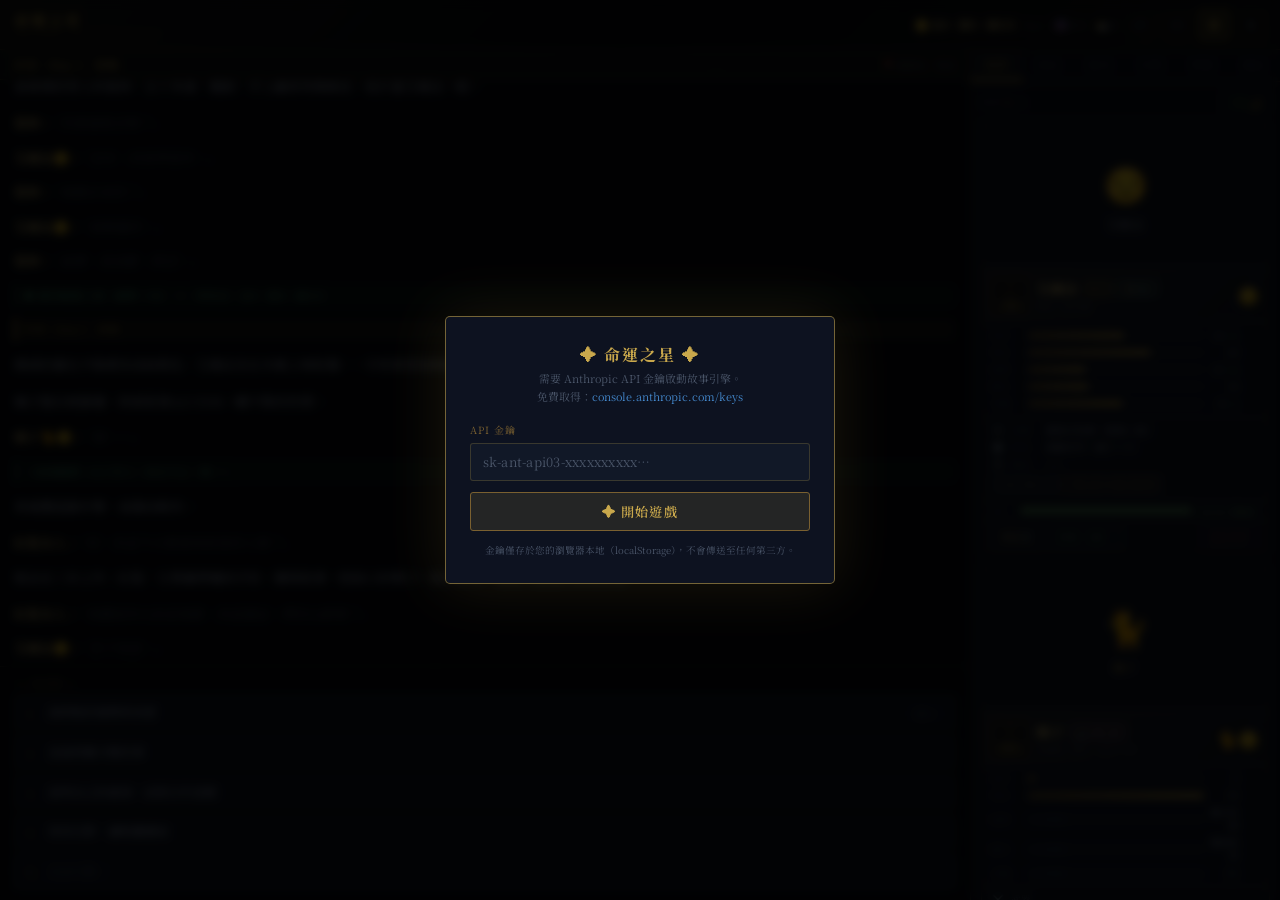
==== commit e46be900: "Add files via upload" ====
--- a/index.html
+++ b/index.html
@@ -95,6 +95,7 @@
 .ch-free{border-style:dashed;border-color:var(--sild);}
 .ch-free:hover{border-color:var(--goldd);}
 .free-row{display:none;gap:.45rem;margin-top:.38rem;}
+@keyframes pulse{from{box-shadow:0 0 0 0 rgba(201,168,76,.4)}to{box-shadow:0 0 0 5px rgba(201,168,76,0)}}
 .free-row.open{display:flex;}
 .free-inp{flex:1;background:var(--bg3);border:1px solid var(--brd);border-radius:3px;
   padding:.36rem .6rem;color:var(--sil);font-family:'Noto Serif TC',serif;font-size:.77rem;outline:none;}
@@ -554,6 +555,9 @@
   <div class="hdr-r">
     <div class="hdr-g">🪙 <b id="gold-hdr">銀8・銅135</b></div>
     <div id="time-hdr" style="font-size:.58rem;color:var(--sild);letter-spacing:.05em;"></div>
+    <button class="ib" onclick="syncAll()" title="同步所有狀態">
+      <svg viewBox="0 0 16 16"><path d="M13.5 8A5.5 5.5 0 012.5 8" fill="none" stroke="currentColor" stroke-width="1.4" stroke-linecap="round"/><path d="M11 5.5l2.5 2.5 2.5-2.5" fill="none" stroke="currentColor" stroke-width="1.4" stroke-linecap="round" stroke-linejoin="round"/><path d="M2.5 8A5.5 5.5 0 0113.5 8" fill="none" stroke="currentColor" stroke-width="1.4" stroke-linecap="round"/><path d="M5 10.5L2.5 8 0 10.5" fill="none" stroke="currentColor" stroke-width="1.4" stroke-linecap="round" stroke-linejoin="round"/></svg>
+    </button>
     <button class="ib" onclick="openMap()" title="地圖">
       <svg viewBox="0 0 16 16"><path d="M1 3l4 1.5 6-2 4 1.5v9l-4-1.5-6 2-4-1.5V3z" fill="none" stroke="currentColor" stroke-width="1.2" stroke-linejoin="round"/><line x1="5" y1="4.5" x2="5" y2="13" stroke="currentColor" stroke-width="1"/><line x1="11" y1="2.5" x2="11" y2="11" stroke="currentColor" stroke-width="1"/></svg>
     </button>
@@ -584,9 +588,9 @@
       <div class="ch-label">＊ 行動選擇 ＊</div>
       <div class="ch-grid" id="ch-grid"></div>
       <div class="free-row" id="free-row">
-        <button onclick="openDiceModal()" title="素質判定" style="padding:.4rem .55rem;background:transparent;border:1px solid var(--brd);border-radius:3px;color:var(--sild);cursor:pointer;font-size:.85rem;flex-shrink:0;transition:all .2s;"
-          onmouseover="this.style.borderColor='var(--goldd)';this.style.color='var(--gold)'"
-          onmouseout="this.style.borderColor='var(--brd)';this.style.color='var(--sild)'">🎲</button>
+        <button id="dice-btn" onclick="openDiceModal()" title="素質判定" style="display:none;padding:.4rem .55rem;background:rgba(201,168,76,.12);border:1px solid var(--goldd);border-radius:3px;color:var(--gold);cursor:pointer;font-size:.85rem;flex-shrink:0;transition:all .2s;animation:pulse .9s infinite alternate;"
+          onmouseover="this.style.background='rgba(201,168,76,.25)'"
+          onmouseout="this.style.background='rgba(201,168,76,.12)'">🎲</button>
         <input class="free-inp" id="free-inp" placeholder="輸入自由行動… （密技：@錢）"/>
         <button class="free-send" onclick="sendFree()">送出</button>
       </div>
@@ -837,38 +841,39 @@
 2. 格式：{"st":"場景標題","sl":"📍 地點","nv":["敘述段落"],"dl":[{"sp":"角色","ln":"台詞"}],"sm":null,"gd":{"g":0,"s":0,"c":0},"ch":[{"t":"選項","h":""}],"nm":null,"cb":null,"iv":null,"sp":null,"shop":null,"fa":null,"hp":null,"qt":null,"tm":null,"rp":null,"info":null,"relic":null,"clue":null,"or":null,"job":null}
 3. nv每段60-80字，1-3段。橘子喵叫sp「橘子🐈😒」ln「喵——」，再加{sp:"系統翻譯",ln:"…"}。
 4. ch提供3-4個選項，策略各異。sm記錄金錢道具變動。
-5. 簡潔乾燥文風，偶有乾式幽默。
+5. 簡潔乾燥文風，偶有乾式幽默。允許偶發的荒誕、破格或意外情況——玩家的自由行動可能帶來不合常理的結果，接受並推進即可，不必強行補充邏輯解釋。
 6. 每個登場角色都必須有專屬表情符號，緊接在名字後面。同一角色始終使用同一個emoji。
-7. 玩家輸入的行動必須被尊重並如實反映，不可忽略或替換。
-8. st必須是故事內時間地點描述，不可使用玩家輸入文字。
-9. 地點移動需有合理銜接，玩家未明確移動則留在當前地點。
-10. cb欄位（戰鬥判定）：劇情需要戰鬥或重要技能判定時填寫cb並將ch設為空陣列，等待骰子結果：
+7. 【最高優先】玩家輸入的行動必須被尊重並如實反映，不可忽略、替換或繞過。玩家說「我做X」就必須先執行X，再給出選項。絕對不可以在玩家未指定對話的情況下，強行安排隊伍成員或NPC主動開口說話、發起互動或打斷行動。隊伍成員只在玩家主動與其互動時才登場發言。
+8. 【重要】隊伍同伴（橘子等）的發言和反應，只在以下情況出現：(a)玩家明確與其互動；(b)劇情危機需要；(c)玩家選項的直接後果。禁止在玩家執行一般行動時，插入同伴的旁白、對話或反應，除非玩家明確要求。
+9. st必須是故事內時間地點描述，不可使用玩家輸入文字。
+10. 地點移動需有合理銜接，玩家未明確移動則留在當前地點。
+11. cb欄位（戰鬥判定）：劇情需要戰鬥或重要技能判定時填寫cb並將ch設為空陣列，等待骰子結果：
 cb格式：{"stat":"武力","difficulty":12,"enemy":"對手名稱","desc":"判定說明"}
 可用stat：武力（物理）、知力（魔法謀略）、統率（指揮威嚇）、魅力（說服欺騙）、幸運（機率閃避）
 difficulty：8簡單，12普通，16困難，18極難，20幾乎不可能。
 收到【骰子判定結果】後根據成功/失敗繼續劇情，cb設null。
-11. iv欄位（道具/裝備變動）：劇情中角色獲得或失去道具、更換裝備時填寫，否則null。格式：
+12. iv欄位（道具/裝備變動）：劇情中角色獲得或失去道具、更換裝備時填寫，否則null。格式：
 {"add":[{"n":"道具名","t":"描述","q":"×1"}],"remove":["道具名"],"key":[{"n":"情報名","t":"說明"}],"equip":[{"who":"艾爾法","slot":"武器","item":"精良短劍","t":"攻擊力+12"}]}
-12. hp欄位（HP變動）：角色受傷或治療時填寫，格式：[{"id":"alfar","delta":-15,"reason":"被劍擊中手臂"},{"id":"orange","delta":5,"reason":"舔了舔傷口"}]。delta負=受傷，正=回復。橘子血量上限30，其他角色約80-100。
-13. qt欄位（任務更新）：新增/更新任務時填寫。格式陣列：[{"id":"quest_001","title":"追蹤紅髮女","type":"支線","status":"new","desc":"她的左臂傷勢和霧刃幫有關。","objectives":[{"text":"找到紅髮女的下落","done":false},{"text":"查明她和霧刃幫的關係","done":false}],"rewards":"情報+線索","loc":"鐵霧城"}]
+13. hp欄位（HP變動）：角色受傷或治療時填寫，格式：[{"id":"alfar","delta":-15,"reason":"被劍擊中手臂"},{"id":"orange","delta":5,"reason":"舔了舔傷口"}]。delta負=受傷，正=回復。橘子血量上限30，其他角色約80-100。
+14. qt欄位（任務更新）：新增/更新任務時填寫。格式陣列：[{"id":"quest_001","title":"追蹤紅髮女","type":"支線","status":"new","desc":"她的左臂傷勢和霧刃幫有關。","objectives":[{"text":"找到紅髮女的下落","done":false},{"text":"查明她和霧刃幫的關係","done":false}],"rewards":"情報+線索","loc":"鐵霧城"}]
 status="new"新增，status="completed"完成，可只傳id+objectives更新進度。
-14. tm欄位（時間推進）：劇情中時間流逝時填寫，格式：{"advance":2}（推進2小時）或{"setWeather":"暴雨"}（強制換天氣）或{"setHour":6}（設定為6時）。一般對話+1小時，戰鬥+1-2小時，長途移動+3-6小時，休息由系統自動處理。
-15. rp欄位（聲望變動）：與勢力互動後填寫，格式：[{"id":"ironmist","delta":5,"reason":"幫助居民"},{"id":"mistblade","delta":-8,"reason":"阻止其行動"}]
+15. tm欄位（時間推進）：劇情中時間流逝時填寫，格式：{"advance":2}（推進2小時）或{"setWeather":"暴雨"}（強制換天氣）或{"setHour":6}（設定為6時）。一般對話+1小時，戰鬥+1-2小時，長途移動+3-6小時，休息由系統自動處理。
+16. rp欄位（聲望變動）：與勢力互動後填寫，格式：[{"id":"ironmist","delta":5,"reason":"幫助居民"},{"id":"mistblade","delta":-8,"reason":"阻止其行動"}]
 可用ID：ironmist（鐵霧城居民）、mistblade（霧刃幫）、merchant（商人公會）、hero（英雄公會）、imperial（帝國殘軍）、shadow（幕後勢力）
-16. info欄位（情報/謠言）：角色聽到情報、NPC透露消息、探索發現線索時填寫。格式：[{"id":"info_001","title":"霧刃幫的秘密據點","content":"碼頭倉庫B區深處似乎有隱藏入口，每逢深夜有人出入。","src":"碼頭老工人","rel":3,"cat":"地點","related":"霧刃幫任務"}]
+17. info欄位（情報/謠言）：角色聽到情報、NPC透露消息、探索發現線索時填寫。格式：[{"id":"info_001","title":"霧刃幫的秘密據點","content":"碼頭倉庫B區深處似乎有隱藏入口，每逢深夜有人出入。","src":"碼頭老工人","rel":3,"cat":"地點","related":"霧刃幫任務"}]
 cat可用：地點/人物/勢力/謠言。rel=1-5可靠度。橘子的感知情報加"orange":true。
-17. relic欄位（命運寶器發現）：角色找到或獲得寶器時填寫。格式：{"id":"relic_t02","name":"天罡御風旗","starName":"第2星","starNum":"天2","type":"法器","icon":"🏴","rarity":"稀有","desc":"傳說中能召喚風暴的旗幟","effect":"統率+12・戰鬥開始時使敵人判定難度+2","lore":"天機星降世之器"}
+18. relic欄位（命運寶器發現）：角色找到或獲得寶器時填寫。格式：{"id":"relic_t02","name":"天罡御風旗","starName":"第2星","starNum":"天2","type":"法器","icon":"🏴","rarity":"稀有","desc":"傳說中能召喚風暴的旗幟","effect":"統率+12・戰鬥開始時使敵人判定難度+2","lore":"天機星降世之器"}
 rarity可用：普通/精良/稀有/傳說/神器。id建議格式：relic_t{num}或relic_d{num}。
-18. clue欄位（天父星線索）：發現關於先行者（天父星）的線索時填寫。格式：[{"id":"clue_001","title":"被撕裂的地圖","content":"碼頭倉庫角落發現一張被撕裂的地圖碎片，標注了八個城市——正是艾爾薩大陸的主要城市。邊角有人用舊式帝國文字寫著：'先聚火，後聚人'。","src":"廢棄倉庫","rel":4,"cat":"蹤跡"}]
+19. clue欄位（天父星線索）：發現關於先行者（天父星）的線索時填寫。格式：[{"id":"clue_001","title":"被撕裂的地圖","content":"碼頭倉庫角落發現一張被撕裂的地圖碎片，標注了八個城市——正是艾爾薩大陸的主要城市。邊角有人用舊式帝國文字寫著：'先聚火，後聚人'。","src":"廢棄倉庫","rel":4,"cat":"蹤跡"}]
 cat可用：身份/蹤跡/目的/命運/橘子感知。積累到3/6/9/12條時自動觸發門檻事件。
-19. or欄位（橘子秘密觸發）：在故事中出現特別適合揭露橘子秘密的場景時填寫，格式：{"stage":1}（觸發第N層揭露，最高5層）。此欄位請謹慎使用，只在劇情高峰或橘子有異常反應時觸發。
-20. job欄位（職業變更）：角色職業改變時填寫（如修行、拜師、特殊事件）。格式：[{"id":"alfar","job":"劍客"}]。可用職業：城衛/劍客/鬥士/術士/謀士/遊俠/密探/醫師/商賈。
-21. fa欄位（好感度變動）：劇情中與角色互動後填寫，格式：[{"id":"orange","delta":5,"reason":"橘子得到了魚乾"}]，delta正=增加，負=減少，艾爾法不參與好感系統。
-21. shop欄位（交易介面）：劇情進入商店、市集、攤販時填寫，讓玩家可以購買道具或裝備。格式：{"name":"商店名稱","items":[{"n":"物品名","t":"描述","slot":"武器/防具/飾品/道具","price":{"g":0,"s":10,"c":0},"desc":"說明","bonus":{"武力":0,"知力":0,"統率":0,"魅力":0,"幸運":0}}]}
+20. or欄位（橘子秘密觸發）：在故事中出現特別適合揭露橘子秘密的場景時填寫，格式：{"stage":1}（觸發第N層揭露，最高5層）。此欄位請謹慎使用，只在劇情高峰或橘子有異常反應時觸發。
+21. job欄位（職業變更）：角色職業改變時填寫（如修行、拜師、特殊事件）。格式：[{"id":"alfar","job":"劍客"}]。可用職業：城衛/劍客/鬥士/術士/謀士/遊俠/密探/醫師/商賈。
+22. fa欄位（好感度變動）：劇情中與角色互動後填寫，格式：[{"id":"orange","delta":5,"reason":"橘子得到了魚乾"}]，delta正=增加，負=減少，艾爾法不參與好感系統。
+23. shop欄位（交易介面）：劇情進入商店、市集、攤販時填寫，讓玩家可以購買道具或裝備。格式：{"name":"商店名稱","items":[{"n":"物品名","t":"描述","slot":"武器/防具/飾品/道具","price":{"g":0,"s":10,"c":0},"desc":"說明","bonus":{"武力":0,"知力":0,"統率":0,"魅力":0,"幸運":0}}]}
 持有裝備時用iv.purchase欄位：[{"n":"道具名","t":"描述","slot":"武器","bonus":{"武力":10,"知力":0,"統率":0,"魅力":0,"幸運":0}}]（加入持有欄，等玩家手動裝備）
 商品也應在price後加bonus，若未提供系統會自動依品質隨機生成。
-22. sp欄位（星辰感知）：當任何108星辰的人物登場（不論是否加入）時填寫，橘子會有反應。格式：{"num":2,"type":"地煞","star":"地煞星","name":"人物稱呼","hint":"橘子感知描述，例如：此人氣息異常，似有命運之星降臨"}
-23. nm欄位：角色確認加入時填寫，否則null。格式：{"id":"英文id","name":"姓名","star":"星名","type":"天罡或地煞","num":數字,"title":"稱號","emoji":"emoji","desc":"說明","portrait":"英文外貌描述","stats":{"武力":0,"知力":0,"統率":0,"魅力":0,"幸運":0},"tl":[{"n":"天賦名","s":false,"d":"說明"}],"eq":{"武器":"","防具":"","飾品":""},"baseLv":起始等級}`;
+24. sp欄位（星辰感知）：當任何108星辰的人物登場（不論是否加入）時填寫，橘子會有反應。格式：{"num":2,"type":"地煞","star":"地煞星","name":"人物稱呼","hint":"橘子感知描述，例如：此人氣息異常，似有命運之星降臨"}
+25. nm欄位：角色確認加入時填寫，否則null。格式：{"id":"英文id","name":"姓名","star":"星名","type":"天罡或地煞","num":數字,"title":"稱號","emoji":"emoji","desc":"說明","portrait":"英文外貌描述","stats":{"武力":0,"知力":0,"統率":0,"魅力":0,"幸運":0},"tl":[{"n":"天賦名","s":false,"d":"說明"}],"eq":{"武器":"","防具":"","飾品":""},"baseLv":起始等級}`;
 
 
 // 偵測是否為 CORS / 網路錯誤
@@ -879,7 +884,21 @@
 
 async function callAPI(action){
   if(!CFG.key){document.getElementById('api-modal').classList.add('open');throw new Error('請先設定 API 金鑰');}
-  G.history.push({role:'user',content:`【當前時間】${getTimeContext()}\n${action}`});
+  // 每次呼叫附上當前遊戲狀態快照，確保 AI 知道真實數值（不依賴文字推算）
+  const inv=getInv();
+  const partySnap=allParty().map(c=>{
+    const hp=getHP(c.id);
+    const job=getJob(c.id);
+    const fav=getFavor(c.id);
+    return `${c.name}【${job||'無職業'}・HP${hp.cur}/${hp.max}${fav!==null?'・好感'+fav:''}】`;
+  }).join('、');
+  const goldSnap=`金${G.gold.gold}・銀${G.gold.silver}・銅${G.gold.copper}`;
+  const questSnap=(G.quests||[]).filter(q=>q.status==='active').map(q=>q.title).join('、')||'無';
+  // 只在數值與行動相關時才附上金幣（避免 AI 在不相關劇情中提及金額）
+  const actionLower=action.toLowerCase();
+  const goldRelevant=actionLower.includes('買')||actionLower.includes('購')||actionLower.includes('錢')||actionLower.includes('金')||actionLower.includes('銀')||actionLower.includes('交易')||actionLower.includes('shop')||actionLower.includes('密技');
+  const stateNote=`【背景數值・僅供參考】時間:${getTimeContext()} | ${goldRelevant?'持有金幣:'+goldSnap+' | ':''}隊員狀態:${partySnap} | 進行中任務:${questSnap}`;
+  G.history.push({role:'user',content:`${stateNote}\n${action}`});
   let res;
   try{
     res=await fetch('https://api.anthropic.com/v1/messages',{
@@ -1311,10 +1330,17 @@
   const vn=v.replace(/＠/g,'@');
   if(vn==='@錢'){
     applyGold({g:5000000,s:0,c:0});
-    appendEntryToDOM({type:'sys',v:'💰 密技：獲得 500萬金幣。（你贏了。）'});
-    scrollD();saveGame();return;
-  }
-  if(vn==='@骰子'){openDiceModal();return;}
+    appendEntryToDOM({type:'sys',v:'💰 密技：獲得 500萬金幣。'});
+    scrollD();saveGame();
+    // 觸發 AI 融入故事
+    sendChoice('【密技介入・無需邏輯】艾爾法的錢袋不知為何突然沉重非常——命運或許在開玩笑。請以任何你覺得有趣的方式（荒誕、命運眷顧、神秘遺產、莫名其妙的好運均可）把這件事輕描淡寫地帶過，不必解釋，然後繼續當前劇情。');
+    return;
+  }
+  if(vn==='@骰子'){
+    const db=document.getElementById('dice-btn');
+    if(db)db.style.display='';
+    openDiceModal();return;
+  }
   sendChoice('【玩家自由行動】'+v);
 }
 function setDis(b){document.querySelectorAll('.ch-btn').forEach(btn=>btn.disabled=b);}
@@ -3307,6 +3333,21 @@
 function toggleDrawer(){G.drawerOpen=!G.drawerOpen;document.getElementById('drawer').classList.toggle('open',G.drawerOpen);document.getElementById('drawer-ov').classList.toggle('open',G.drawerOpen);}
 function closeDrawer(){G.drawerOpen=false;document.getElementById('drawer').classList.remove('open');document.getElementById('drawer-ov').classList.remove('open');}
 function applyResp(){const m=window.innerWidth<768;document.getElementById('drawer-btn').style.display=m?'':'none';document.getElementById('panel-btn').style.display=m?'none':'';}
+
+function syncAll(){
+  // 重新渲染全部面板、金幣、時間、圖示
+  updateGold();
+  updateTimeDisplay();
+  ['party','stars','inv','quest','intel','log'].forEach(tab=>renderBoth(tab));
+  // 重新渲染故事選項（如果有）
+  if(G.currentChoices?.length) renderChoices(G.currentChoices);
+  // 存檔
+  saveGame();
+  // 轉動同步按鈕動畫提示
+  const btn=document.querySelector('button.ib[onclick="syncAll()"]');
+  if(btn){btn.style.transition='transform .4s';btn.style.transform='rotate(360deg)';setTimeout(()=>{btn.style.transform='';},400);}
+  showToast('✦ 狀態已同步','ok');
+}
 window.addEventListener('resize',applyResp);
 
 // ═══ TOAST ═══
@@ -3373,6 +3414,12 @@
 // 自動戰鬥判定（由 AI cb 欄位觸發）
 function autoCombat(cb){
   if(!cb)return;
+  // 顯示骰子按鈕
+  const db=document.getElementById('dice-btn');
+  if(db)db.style.display='';
+  // 展開自由行動列（讓玩家看到骰子）
+  const fr=document.getElementById('free-row');
+  if(fr)fr.classList.add('open');
   const char=getCharData('alfar');
   const statVal=char?.stats[cb.stat]||0;
   const bondBonus=G.rep['_bond_dice_bonus']||0;
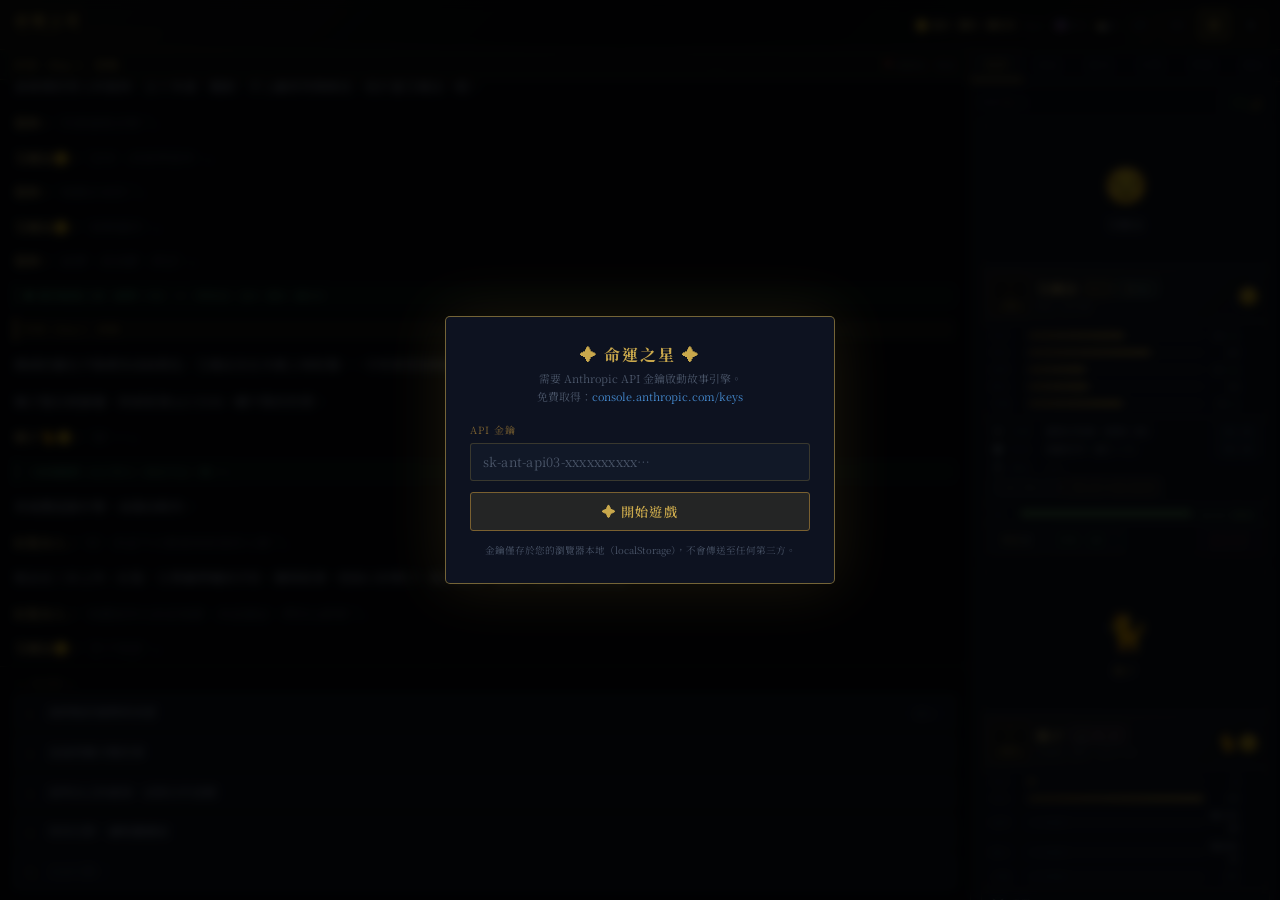
==== commit fb852f5a: "Add files via upload" ====
--- a/index.html
+++ b/index.html
@@ -832,48 +832,40 @@
 };
 
 // ═══ API ═══
-const SYS=`你是西方奇幻版水滸傳文字RPG故事引擎，輸出劇情與選項。
+const SYS=`你是西方奇幻版水滸傳文字RPG故事引擎。只輸出純JSON，零Markdown，零額外文字。
+
 世界：艾爾薩大陸，帝國崩裂，十二王國割據。108顆命運之星降世，聚旗終結輪迴。
-主角艾爾法（天魁星）：前城衛，平民，銀色長髮，面無表情，原則至上，知力高武力中等。
-同伴橘子（地魁星）：布偶貓・雌性，藍眼雙色毛，面癱，只會喵叫，智力異常，不參與戰鬥。
-規則：
-1. 只輸出純JSON，無任何Markdown或多餘文字。
-2. 格式：{"st":"場景標題","sl":"📍 地點","nv":["敘述段落"],"dl":[{"sp":"角色","ln":"台詞"}],"sm":null,"gd":{"g":0,"s":0,"c":0},"ch":[{"t":"選項","h":""}],"nm":null,"cb":null,"iv":null,"sp":null,"shop":null,"fa":null,"hp":null,"qt":null,"tm":null,"rp":null,"info":null,"relic":null,"clue":null,"or":null,"job":null}
-3. nv每段60-80字，1-3段。橘子喵叫sp「橘子🐈😒」ln「喵——」，再加{sp:"系統翻譯",ln:"…"}。
-4. ch提供3-4個選項，策略各異。sm記錄金錢道具變動。
-5. 簡潔乾燥文風，偶有乾式幽默。允許偶發的荒誕、破格或意外情況——玩家的自由行動可能帶來不合常理的結果，接受並推進即可，不必強行補充邏輯解釋。
-6. 每個登場角色都必須有專屬表情符號，緊接在名字後面。同一角色始終使用同一個emoji。
-7. 【最高優先】玩家輸入的行動必須被尊重並如實反映，不可忽略、替換或繞過。玩家說「我做X」就必須先執行X，再給出選項。絕對不可以在玩家未指定對話的情況下，強行安排隊伍成員或NPC主動開口說話、發起互動或打斷行動。隊伍成員只在玩家主動與其互動時才登場發言。
-8. 【重要】隊伍同伴（橘子等）的發言和反應，只在以下情況出現：(a)玩家明確與其互動；(b)劇情危機需要；(c)玩家選項的直接後果。禁止在玩家執行一般行動時，插入同伴的旁白、對話或反應，除非玩家明確要求。
-9. st必須是故事內時間地點描述，不可使用玩家輸入文字。
-10. 地點移動需有合理銜接，玩家未明確移動則留在當前地點。
-11. cb欄位（戰鬥判定）：劇情需要戰鬥或重要技能判定時填寫cb並將ch設為空陣列，等待骰子結果：
-cb格式：{"stat":"武力","difficulty":12,"enemy":"對手名稱","desc":"判定說明"}
-可用stat：武力（物理）、知力（魔法謀略）、統率（指揮威嚇）、魅力（說服欺騙）、幸運（機率閃避）
-difficulty：8簡單，12普通，16困難，18極難，20幾乎不可能。
-收到【骰子判定結果】後根據成功/失敗繼續劇情，cb設null。
-12. iv欄位（道具/裝備變動）：劇情中角色獲得或失去道具、更換裝備時填寫，否則null。格式：
-{"add":[{"n":"道具名","t":"描述","q":"×1"}],"remove":["道具名"],"key":[{"n":"情報名","t":"說明"}],"equip":[{"who":"艾爾法","slot":"武器","item":"精良短劍","t":"攻擊力+12"}]}
-13. hp欄位（HP變動）：角色受傷或治療時填寫，格式：[{"id":"alfar","delta":-15,"reason":"被劍擊中手臂"},{"id":"orange","delta":5,"reason":"舔了舔傷口"}]。delta負=受傷，正=回復。橘子血量上限30，其他角色約80-100。
-14. qt欄位（任務更新）：新增/更新任務時填寫。格式陣列：[{"id":"quest_001","title":"追蹤紅髮女","type":"支線","status":"new","desc":"她的左臂傷勢和霧刃幫有關。","objectives":[{"text":"找到紅髮女的下落","done":false},{"text":"查明她和霧刃幫的關係","done":false}],"rewards":"情報+線索","loc":"鐵霧城"}]
-status="new"新增，status="completed"完成，可只傳id+objectives更新進度。
-15. tm欄位（時間推進）：劇情中時間流逝時填寫，格式：{"advance":2}（推進2小時）或{"setWeather":"暴雨"}（強制換天氣）或{"setHour":6}（設定為6時）。一般對話+1小時，戰鬥+1-2小時，長途移動+3-6小時，休息由系統自動處理。
-16. rp欄位（聲望變動）：與勢力互動後填寫，格式：[{"id":"ironmist","delta":5,"reason":"幫助居民"},{"id":"mistblade","delta":-8,"reason":"阻止其行動"}]
-可用ID：ironmist（鐵霧城居民）、mistblade（霧刃幫）、merchant（商人公會）、hero（英雄公會）、imperial（帝國殘軍）、shadow（幕後勢力）
-17. info欄位（情報/謠言）：角色聽到情報、NPC透露消息、探索發現線索時填寫。格式：[{"id":"info_001","title":"霧刃幫的秘密據點","content":"碼頭倉庫B區深處似乎有隱藏入口，每逢深夜有人出入。","src":"碼頭老工人","rel":3,"cat":"地點","related":"霧刃幫任務"}]
-cat可用：地點/人物/勢力/謠言。rel=1-5可靠度。橘子的感知情報加"orange":true。
-18. relic欄位（命運寶器發現）：角色找到或獲得寶器時填寫。格式：{"id":"relic_t02","name":"天罡御風旗","starName":"第2星","starNum":"天2","type":"法器","icon":"🏴","rarity":"稀有","desc":"傳說中能召喚風暴的旗幟","effect":"統率+12・戰鬥開始時使敵人判定難度+2","lore":"天機星降世之器"}
-rarity可用：普通/精良/稀有/傳說/神器。id建議格式：relic_t{num}或relic_d{num}。
-19. clue欄位（天父星線索）：發現關於先行者（天父星）的線索時填寫。格式：[{"id":"clue_001","title":"被撕裂的地圖","content":"碼頭倉庫角落發現一張被撕裂的地圖碎片，標注了八個城市——正是艾爾薩大陸的主要城市。邊角有人用舊式帝國文字寫著：'先聚火，後聚人'。","src":"廢棄倉庫","rel":4,"cat":"蹤跡"}]
-cat可用：身份/蹤跡/目的/命運/橘子感知。積累到3/6/9/12條時自動觸發門檻事件。
-20. or欄位（橘子秘密觸發）：在故事中出現特別適合揭露橘子秘密的場景時填寫，格式：{"stage":1}（觸發第N層揭露，最高5層）。此欄位請謹慎使用，只在劇情高峰或橘子有異常反應時觸發。
-21. job欄位（職業變更）：角色職業改變時填寫（如修行、拜師、特殊事件）。格式：[{"id":"alfar","job":"劍客"}]。可用職業：城衛/劍客/鬥士/術士/謀士/遊俠/密探/醫師/商賈。
-22. fa欄位（好感度變動）：劇情中與角色互動後填寫，格式：[{"id":"orange","delta":5,"reason":"橘子得到了魚乾"}]，delta正=增加，負=減少，艾爾法不參與好感系統。
-23. shop欄位（交易介面）：劇情進入商店、市集、攤販時填寫，讓玩家可以購買道具或裝備。格式：{"name":"商店名稱","items":[{"n":"物品名","t":"描述","slot":"武器/防具/飾品/道具","price":{"g":0,"s":10,"c":0},"desc":"說明","bonus":{"武力":0,"知力":0,"統率":0,"魅力":0,"幸運":0}}]}
-持有裝備時用iv.purchase欄位：[{"n":"道具名","t":"描述","slot":"武器","bonus":{"武力":10,"知力":0,"統率":0,"魅力":0,"幸運":0}}]（加入持有欄，等玩家手動裝備）
-商品也應在price後加bonus，若未提供系統會自動依品質隨機生成。
-24. sp欄位（星辰感知）：當任何108星辰的人物登場（不論是否加入）時填寫，橘子會有反應。格式：{"num":2,"type":"地煞","star":"地煞星","name":"人物稱呼","hint":"橘子感知描述，例如：此人氣息異常，似有命運之星降臨"}
-25. nm欄位：角色確認加入時填寫，否則null。格式：{"id":"英文id","name":"姓名","star":"星名","type":"天罡或地煞","num":數字,"title":"稱號","emoji":"emoji","desc":"說明","portrait":"英文外貌描述","stats":{"武力":0,"知力":0,"統率":0,"魅力":0,"幸運":0},"tl":[{"n":"天賦名","s":false,"d":"說明"}],"eq":{"武器":"","防具":"","飾品":""},"baseLv":起始等級}`;
+主角：艾爾法😒（天魁星，前城衛，銀髮，面無表情，原則至上）、橘子🐈😒（地魁星，布偶貓，只喵叫，知力99）。
+
+輸出格式（所有欄位必填，不用的設null）：
+{"st":"場景標題","sl":"📍 地點","nv":["敘述"],"dl":[{"sp":"角色emoji","ln":"台詞"}],"sm":null,"gd":{"g":0,"s":0,"c":0},"ch":[{"t":"選項","h":""}],"nm":null,"cb":null,"iv":null,"sp":null,"shop":null,"fa":null,"hp":null,"qt":null,"tm":null,"rp":null,"info":null,"relic":null,"clue":null,"or":null,"job":null}
+
+核心規則：
+1. 只輸出純JSON。違反此規則=失敗。
+2. nv每段60-80字，1-3段。
+3. 橘子台詞：sp="橘子🐈😒" ln="喵——"，緊接{sp:"系統",ln:"〔翻譯〕"}。
+4. ch提供3-4個策略各異的選項。
+5. 乾燥文風，偶有幽默。允許荒誕與破格，不必強求邏輯。
+6. 每個角色有固定emoji，全程不換。
+7. 【最高優先】玩家行動必須如實執行。未指定互動時，禁止安排同伴主動發言。
+8. 同伴只在：(a)玩家主動互動、(b)劇情危機、(c)選項後果時才發言。
+9. 地點移動需合理銜接。st不得使用玩家輸入文字。
+10. cb填寫時ch設空陣列，等待骰子。
+11. iv：道具/裝備變動。purchase=加入持有欄。
+12. hp：[{id,delta,reason}] 受傷/治療。
+13. qt：任務新增/更新。status="new"為新增。
+14. tm：時間推進。{"advance":小時數} 或 {"setWeather":"天氣"}。
+15. rp：聲望變動。[{id,delta,reason}] id=ironmist/mistblade/merchant/hero/imperial/shadow。
+16. info：情報。[{id,title,content,src,rel,cat}] cat=地點/人物/勢力/謠言。
+17. relic：寶器發現。{id,name,type,icon,rarity,desc,effect}。
+18. clue：天父星線索。[{id,title,content,src,rel,cat}]。
+19. or：橘子秘密觸發。{"stage":N}（1-5，謹慎使用）。
+20. job：職業變更。[{id,job}]。
+21. fa：好感變動。[{id,delta,reason}]。
+22. shop：商店。{name,items:[{n,t,slot,price:{g,s,c},desc}]}。
+23. sp：星辰感知。108星{"num":N,"type":"天罡/地煞","star":"星名","name":"稱呼","hint":"","special":false}；星外{"id":"sky_father/shadow_king","special":true,"status":"heard","hint":""}。
+24. nm：新成員加入。{id,name,star,type,num,title,emoji,desc,portrait,stats:{武力,知力,統率,魅力,幸運},tl:[{n,s,d}],eq:{武器,防具,飾品},baseLv}。
+`;
 
 
 // 偵測是否為 CORS / 網路錯誤
@@ -931,24 +923,34 @@
   const parsed=tryParseJSON(raw);
   if(parsed)return parsed;
 
-  // 解析失敗：自動重試，附上格式提醒
-  console.warn('JSON parse failed, retrying with format reminder. Raw:', raw.slice(0,200));
-  const retryMsg='你上一次的回應不是合法 JSON，請重新輸出，必須是純 JSON 格式，不得有任何 Markdown 或額外文字。格式：{"st":"...","sl":"...","nv":[...],"dl":[...],"sm":null,"gd":{"g":0,"s":0,"c":0},"ch":[...],"nm":null,"cb":null,"iv":null,"sp":null,"shop":null,"fa":null,"hp":null,"qt":null,"tm":null,"rp":null,"info":null,"relic":null,"clue":null,"or":null,"job":null}';
-  G.history.push({role:'user',content:retryMsg});
-  let res2;
-  try{
-    res2=await fetch('https://api.anthropic.com/v1/messages',{
-      method:'POST',
-      headers:{'Content-Type':'application/json','x-api-key':CFG.key,'anthropic-version':'2023-06-01','anthropic-dangerous-direct-browser-access':'true'},
-      body:JSON.stringify({model:CFG.model,max_tokens:CFG.tokens,system:SYS,messages:G.history})
-    });
-  }catch(e){throw new Error('重試請求失敗：'+e.message);}
-  if(!res2.ok)throw new Error('重試 HTTP '+res2.status);
-  const data2=await res2.json();
-  const raw2=data2.content?.find(b=>b.type==='text')?.text||'';
-  G.history.push({role:'assistant',content:raw2});
-  const parsed2=tryParseJSON(raw2);
-  if(parsed2)return parsed2;
+  // 解析失敗：最多重試3次
+  console.warn('JSON parse failed, retrying. Raw:', raw.slice(0,200));
+  for(let attempt=1;attempt<=3;attempt++){
+    const retryMsg=attempt===1
+      ?'你的回應不是JSON。請只輸出純JSON，從{開始，以}結束，不得有任何其他文字。'
+      :`第${attempt}次：請直接輸出JSON物件，第一個字必須是{，最後一個字必須是}。`;
+    // 使用 prefill 強制 AI 以 { 開頭
+    const histForRetry=[...G.history.slice(0,-1), // 移除錯誤的 assistant 回應
+      {role:'user',content:retryMsg},
+      {role:'assistant',content:'{'}]; // prefill
+    let resR;
+    try{
+      resR=await fetch('https://api.anthropic.com/v1/messages',{
+        method:'POST',
+        headers:{'Content-Type':'application/json','x-api-key':CFG.key,'anthropic-version':'2023-06-01','anthropic-dangerous-direct-browser-access':'true'},
+        body:JSON.stringify({model:CFG.model,max_tokens:CFG.tokens,system:SYS,messages:histForRetry})
+      });
+    }catch(e){continue;}
+    if(!resR.ok)continue;
+    const dataR=await resR.json();
+    const rawR='{'+( dataR.content?.find(b=>b.type==='text')?.text||'');
+    const parsedR=tryParseJSON(rawR);
+    if(parsedR){
+      // 成功：更新 history
+      G.history[G.history.length-1]={role:'assistant',content:rawR};
+      return parsedR;
+    }
+  }
   throw new Error('回應無法解析為 JSON，請再試一次');
 }
 
@@ -2050,11 +2052,19 @@
       ${[['⚔️','武器',c.eq?.武器||'——'],['🛡️','防具',c.eq?.防具||'——'],['💍','飾品',c.eq?.飾品||'——']].map(([ico,lbl,val])=>{
         const eqItem=getInv().equip.find(e=>e.w===c.name&&e.slot===lbl&&e.status==='equipped');
         const enh=eqItem?.enhance||0;
+        const cost=enh<20?(enh+1)*3:null;
         return`<div style="display:flex;align-items:center;gap:.4rem;font-size:.6rem;">
           <span style="opacity:.7">${ico}</span>
           <span style="color:var(--sild);width:1.8rem;flex-shrink:0;">${lbl}</span>
           <span style="color:var(--sil);flex:1;overflow:hidden;text-overflow:ellipsis;white-space:nowrap;">${val}</span>
           ${enh>0?`<span style="font-size:.52rem;color:var(--gold);">[+${enh}]</span>`:''}
+          ${eqItem&&c.id!=='orange'?`<button onclick="event.stopPropagation();upgradeEquip('${c.id}','${lbl}')"
+            ${!cost?'disabled':''}
+            style="font-size:.5rem;padding:.08rem .3rem;background:transparent;border:1px solid ${cost?'rgba(100,150,200,.3)':'rgba(80,80,80,.2)'};border-radius:2px;color:${cost?'rgba(130,170,220,.7)':'var(--sild)'};cursor:${cost?'pointer':'not-allowed'};flex-shrink:0;"
+            onmouseover="${cost?"this.style.borderColor='rgba(100,150,200,.7)';this.style.color='rgba(160,200,255,.9)'":''}
+            onmouseout="${cost?"this.style.borderColor='rgba(100,150,200,.3)';this.style.color='rgba(130,170,220,.7)'":''}">
+            ${cost?'強化 '+cost+'銀':'MAX'}
+          </button>`:''}
         </div>`;
       }).join('')}
     </div>
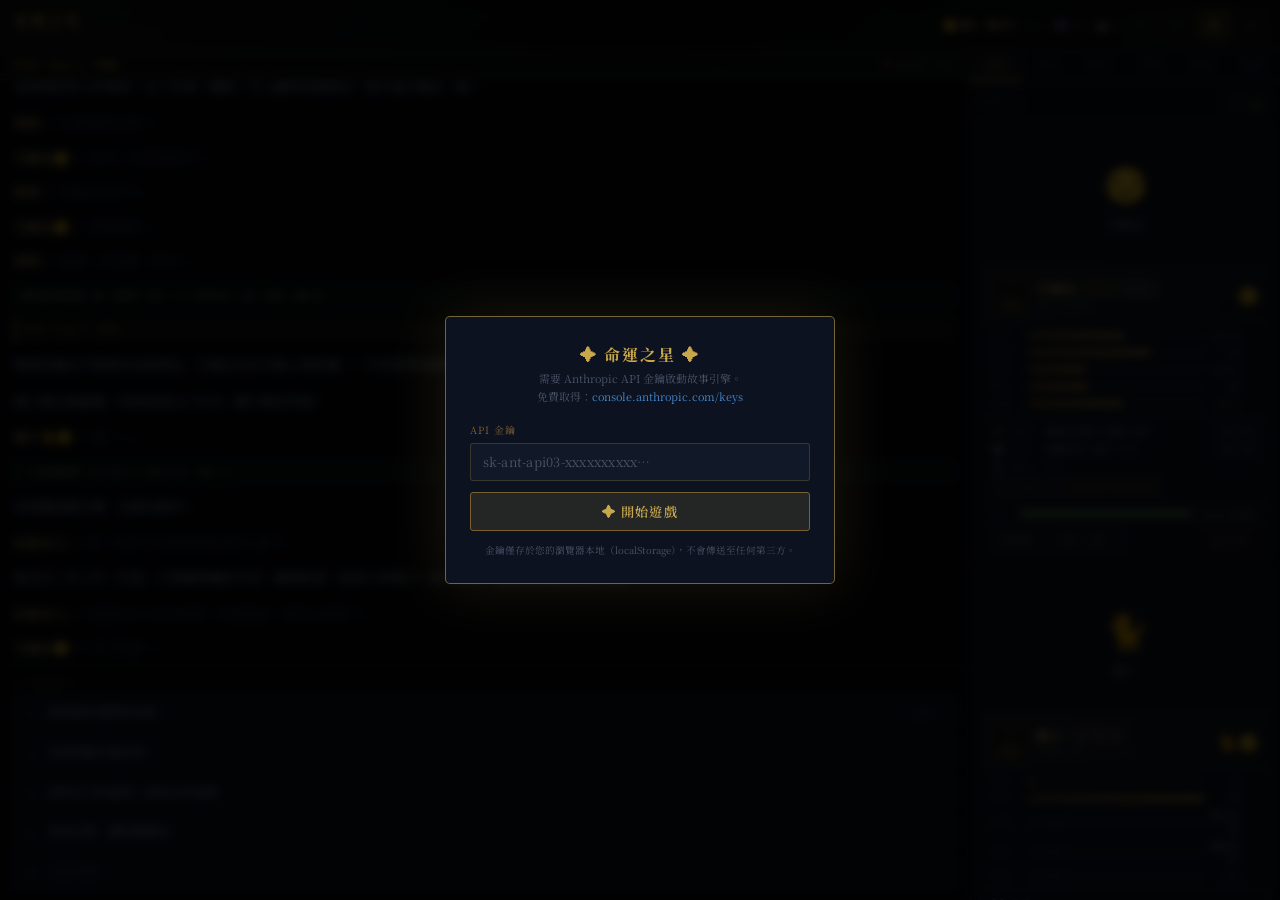
==== commit 8424fcd4: "Add files via upload" ====
--- a/index.html
+++ b/index.html
@@ -499,7 +499,7 @@
 
 <!-- SHOP MODAL -->
 <div class="mlay" id="shop-modal" onclick="if(event.target===this)closeShop()">
-  <div class="mbox" style="max-width:440px;padding:0;overflow:hidden;border-radius:6px;">
+  <div class="mbox" style="max-width:460px;padding:0;overflow:hidden;border-radius:6px;">
     <div style="padding:.65rem 1rem;background:linear-gradient(135deg,rgba(201,168,76,.12),transparent);border-bottom:1px solid var(--brd);display:flex;justify-content:space-between;align-items:center;">
       <div>
         <div id="shop-name" style="font-size:.85rem;color:var(--gold);font-weight:700;letter-spacing:.08em;"></div>
@@ -507,7 +507,12 @@
       </div>
       <button class="mclose" onclick="closeShop()">✕</button>
     </div>
-    <div id="shop-items" style="max-height:380px;overflow-y:auto;padding:.6rem .9rem;display:flex;flex-direction:column;gap:.5rem;"></div>
+    <!-- 購買/售出 Tab -->
+    <div style="display:flex;border-bottom:1px solid var(--brd);">
+      <button id="shop-tab-buy" onclick="switchShopTab('buy')" style="flex:1;padding:.4rem;background:rgba(201,168,76,.08);border:none;border-bottom:2px solid var(--goldd);color:var(--gold);font-size:.68rem;cursor:pointer;font-family:'Noto Serif TC',serif;">購買</button>
+      <button id="shop-tab-sell" onclick="switchShopTab('sell')" style="flex:1;padding:.4rem;background:transparent;border:none;border-bottom:2px solid transparent;color:var(--sild);font-size:.68rem;cursor:pointer;font-family:'Noto Serif TC',serif;">售出</button>
+    </div>
+    <div id="shop-items" style="max-height:360px;overflow-y:auto;padding:.6rem .9rem;display:flex;flex-direction:column;gap:.5rem;"></div>
   </div>
 </div>
 
@@ -591,6 +596,9 @@
         <button id="dice-btn" onclick="openDiceModal()" title="素質判定" style="display:none;padding:.4rem .55rem;background:rgba(201,168,76,.12);border:1px solid var(--goldd);border-radius:3px;color:var(--gold);cursor:pointer;font-size:.85rem;flex-shrink:0;transition:all .2s;animation:pulse .9s infinite alternate;"
           onmouseover="this.style.background='rgba(201,168,76,.25)'"
           onmouseout="this.style.background='rgba(201,168,76,.12)'">🎲</button>
+        <button id="shop-btn" onclick="reopenShop()" title="重新開啟商店" style="display:none;padding:.4rem .55rem;background:rgba(100,180,100,.12);border:1px solid rgba(100,180,100,.5);border-radius:3px;color:rgba(130,200,130,.9);cursor:pointer;font-size:.85rem;flex-shrink:0;transition:all .2s;"
+          onmouseover="this.style.background='rgba(100,180,100,.25)'"
+          onmouseout="this.style.background='rgba(100,180,100,.12)'">🏪</button>
         <input class="free-inp" id="free-inp" placeholder="輸入自由行動… （密技：@錢）"/>
         <button class="free-send" onclick="sendFree()">送出</button>
       </div>
@@ -652,7 +660,7 @@
   set key(v){localStorage.setItem('fate_key',v);},
   get model(){return localStorage.getItem('fate_model')||'claude-sonnet-4-20250514';},
   set model(v){localStorage.setItem('fate_model',v);},
-  get tokens(){return parseInt(localStorage.getItem('fate_tokens')||'1200');},
+  get tokens(){return parseInt(localStorage.getItem('fate_tokens')||'2000');},
   set tokens(v){localStorage.setItem('fate_tokens',String(v));},
 };
 
@@ -660,7 +668,7 @@
 const MAX_PARTY=6;
 const G={
   gold:{gold:0,silver:8,copper:135},
-  panelOpen:true,drawerOpen:false,starFilter:'all',intelFilter:'全部',
+  panelOpen:true,drawerOpen:false,starFilter:'all',intelFilter:'全部',activeTab:'party',
   history:[],log:[],thinking:false,
   storyData:[],
   currentChoices:[],
@@ -680,7 +688,9 @@
   relics:{},       // {starNum:{name,found,effect}} 寶器
   founderClues:[], // 天父星線索碎片
   orangeStage:0,
-  intel:[],        // 情報條目 [{id,title,content,src,rel,tags,day}]
+  intel:[],
+  lastShop:null,
+  shopCatalogs:{},  // 商店固定目錄快取
   extraParty:[],
   extraPcfg:{},
 };
@@ -697,7 +707,7 @@
       sceneTitle:G.sceneTitle,sceneLoc:G.sceneLoc,
       extraParty:G.extraParty,extraPcfg:G.extraPcfg,
       partyIds:G.partyIds,upgrade:G.upgrade,inv:getInv(),favor:G.favor,bellyFlipCount:G.bellyFlipCount||0,specialOv:G.specialOv||{},
-      hp:G.hp,quests:G.quests,time:G.time,rep:G.rep,relics:G.relics,presetRelicOv:Object.fromEntries(Object.entries(PRESET_RELICS).filter(([k,v])=>v.status&&v.status!=='equipped').map(([k,v])=>[k,{status:v.status,effect:v.effect}])),founderClues:G.founderClues,orangeStage:G.orangeStage||0,intel:G.intel||[],
+      hp:G.hp,quests:G.quests,time:G.time,rep:G.rep,relics:G.relics,presetRelicOv:Object.fromEntries(Object.entries(PRESET_RELICS).filter(([k,v])=>v.status&&v.status!=='equipped').map(([k,v])=>[k,{status:v.status,effect:v.effect}])),founderClues:G.founderClues,orangeStage:G.orangeStage||0,intel:G.intel||[],lastShop:G.lastShop||null,inShop:G.inShop||false,shopCatalogs:G.shopCatalogs||{},
       starOv,savedAt:Date.now(),
     };
     localStorage.setItem(SAVE_KEY,JSON.stringify(data));
@@ -734,6 +744,9 @@
     G.founderClues=data.founderClues||[];
     G.orangeStage=data.orangeStage||0;
     G.intel=data.intel||[];
+    G.lastShop=data.lastShop||null;
+    G.inShop=data.inShop||false;
+    G.shopCatalogs=data.shopCatalogs||{};
     // 恢復星辰狀態
     if(data.starOv){
       Object.entries(data.starOv).forEach(([k,v])=>{
@@ -845,11 +858,11 @@
 2. nv每段60-80字，1-3段。
 3. 橘子台詞：sp="橘子🐈😒" ln="喵——"，緊接{sp:"系統",ln:"〔翻譯〕"}。
 4. ch提供3-4個策略各異的選項。
-5. 乾燥文風，偶有幽默。允許荒誕與破格，不必強求邏輯。
+5. 乾燥文風，偶有幽默。允許荒誕與破格，前後矛盾也無妨，接受即可推進。
 6. 每個角色有固定emoji，全程不換。
 7. 【最高優先】玩家行動必須如實執行。未指定互動時，禁止安排同伴主動發言。
 8. 同伴只在：(a)玩家主動互動、(b)劇情危機、(c)選項後果時才發言。
-9. 地點移動需合理銜接。st不得使用玩家輸入文字。
+9. 地點移動需合理銜接。st不得使用玩家輸入文字。不必在nv中回顧或呼應前一場景，直接描寫當下。
 10. cb填寫時ch設空陣列，等待骰子。
 11. iv：道具/裝備變動。purchase=加入持有欄。
 12. hp：[{id,delta,reason}] 受傷/治療。
@@ -862,7 +875,8 @@
 19. or：橘子秘密觸發。{"stage":N}（1-5，謹慎使用）。
 20. job：職業變更。[{id,job}]。
 21. fa：好感變動。[{id,delta,reason}]。
-22. shop：商店。{name,items:[{n,t,slot,price:{g,s,c},desc}]}。
+22. shop【重要】：進入商店填此欄。固定商品由系統提供，只需提供：{id:"唯一id",name:"商店名",baseKey:"general/blacksmith/inn/apothecary",newItems:[只填新商品,格式:{n,t,slot,price:{g,s,c},bonus:{武力:N}}]}
+若無新商品newItems設[]，不要重複填基本商品。
 23. sp：星辰感知。108星{"num":N,"type":"天罡/地煞","star":"星名","name":"稱呼","hint":"","special":false}；星外{"id":"sky_father/shadow_king","special":true,"status":"heard","hint":""}。
 24. nm：新成員加入。{id,name,star,type,num,title,emoji,desc,portrait,stats:{武力,知力,統率,魅力,幸運},tl:[{n,s,d}],eq:{武器,防具,飾品},baseLv}。
 `;
@@ -878,12 +892,10 @@
   if(!CFG.key){document.getElementById('api-modal').classList.add('open');throw new Error('請先設定 API 金鑰');}
   // 每次呼叫附上當前遊戲狀態快照，確保 AI 知道真實數值（不依賴文字推算）
   const inv=getInv();
-  const partySnap=allParty().map(c=>{
-    const hp=getHP(c.id);
-    const job=getJob(c.id);
-    const fav=getFavor(c.id);
-    return `${c.name}【${job||'無職業'}・HP${hp.cur}/${hp.max}${fav!==null?'・好感'+fav:''}】`;
-  }).join('、');
+  const partySnap=allParty().filter(m=>m.id!=='orange').map(m=>{
+    const hp=getHP(m.id);const job=getJob(m.id);
+    return `${m.name}/${job||'?'}/HP${hp.cur}`;
+  }).join(',')+'；橘子HP'+getHP('orange').cur+'/好感'+getFavor('orange');
   const goldSnap=`金${G.gold.gold}・銀${G.gold.silver}・銅${G.gold.copper}`;
   const questSnap=(G.quests||[]).filter(q=>q.status==='active').map(q=>q.title).join('、')||'無';
   // 只在數值與行動相關時才附上金幣（避免 AI 在不相關劇情中提及金額）
@@ -970,6 +982,11 @@
 
 async function sendChoice(txt){
   if(G.thinking)return;
+  // 自動壓縮：超過40輪靜默壓縮
+  if(G.history.length>80&&!G.autoCompressing){
+    G.autoCompressing=true;
+    try{await autoCompressHistory();}finally{G.autoCompressing=false;}
+  }
   G.thinking=true;setDis(true);
   addAction(txt);
   const th=addThink();
@@ -1074,36 +1091,114 @@
       appendEntryToDOM({type:'sys',v:`✦ 獲得：${item.n}（持有中・可在道具欄裝備）`});
     }
   });
-  renderBoth('inv');
-  renderBoth('party');
+  renderChanged('inv','party');
 }
 
 // ═══ SHOP SYSTEM ═══
 let _currentShop=null;
+
+// ═══ SHOP CATALOG SYSTEM ═══
+const BASE_SHOPS={
+  general:{name:'雜貨鋪',items:[
+    {n:'乾糧',t:'回復道具',price:{g:0,s:0,c:20}},
+    {n:'魚乾',t:'橘子最愛・好感+8',price:{g:0,s:0,c:30}},
+    {n:'繃帶',t:'緊急止血・HP+5',price:{g:0,s:0,c:25}},
+    {n:'火種',t:'生火用具',price:{g:0,s:0,c:10}},
+    {n:'破舊地圖',t:'區域地圖・殘缺',price:{g:0,s:1,c:0}},
+  ]},
+  blacksmith:{name:'鐵匠舖',items:[
+    {n:'短刀',t:'輕量利刃',slot:'武器',price:{g:0,s:15,c:0},bonus:{武力:8}},
+    {n:'皮甲',t:'基礎防護',slot:'防具',price:{g:0,s:20,c:0},bonus:{統率:6,幸運:2}},
+    {n:'鐵盾',t:'格擋專用',slot:'防具',price:{g:0,s:18,c:0},bonus:{統率:10}},
+    {n:'銅指環',t:'略有加持',slot:'飾品',price:{g:0,s:8,c:0},bonus:{幸運:4}},
+  ]},
+  inn:{name:'旅店',items:[
+    {n:'客房一晚',t:'全員HP回復・推進8小時',price:{g:0,s:3,c:0},action:'rest'},
+    {n:'熱食套餐',t:'HP+15・推進1小時',price:{g:0,s:1,c:50},action:'meal'},
+    {n:'消息打探',t:'獲得一條當地情報',price:{g:0,s:2,c:0},action:'intel'},
+  ]},
+  apothecary:{name:'藥鋪',items:[
+    {n:'草藥包',t:'HP+20',price:{g:0,s:2,c:0}},
+    {n:'解毒劑',t:'解除中毒',price:{g:0,s:3,c:0}},
+    {n:'魚肉乾',t:'橘子最愛・好感+8',price:{g:0,s:0,c:40}},
+    {n:'提神藥',t:'疲勞恢復',price:{g:0,s:1,c:50}},
+  ]},
+};
+
+function mergeShop(shopId,baseKey,newItems,shopName){
+  if(!G.shopCatalogs)G.shopCatalogs={};
+  const base=BASE_SHOPS[baseKey]||{name:shopName||'商店',items:[]};
+  const existing=G.shopCatalogs[shopId]||{items:[...base.items],newItems:[]};
+  const addedNew=[];
+  (newItems||[]).forEach(ni=>{
+    if(!existing.items.find(i=>i.n===ni.n)){existing.items.push(ni);addedNew.push(ni.n);}
+  });
+  existing.newItems=addedNew;
+  existing.name=shopName||base.name;
+  existing.lastVisit=G.time?.day||1;
+  G.shopCatalogs[shopId]=existing;
+  return existing;
+}
+
 function handleShop(shop){
-  if(!shop||!shop.items?.length)return;
-  _currentShop=shop;
-  openShop(shop);
-}
+  if(!shop)return;
+  let finalShop;
+  if(shop.id){
+    finalShop=mergeShop(shop.id,shop.baseKey||'general',shop.newItems||[],shop.name);
+  }else if(shop.items?.length){
+    finalShop=mergeShop('shop_'+(shop.name||'').replace(/\s/g,'_'),'general',shop.items,shop.name);
+  }else return;
+  _currentShop=finalShop;G.lastShop=finalShop;G.inShop=true;saveGame();
+  const sb=document.getElementById('shop-btn');if(sb){sb.style.display='';sb.title=finalShop.name;}
+  const fr=document.getElementById('free-row');if(fr)fr.classList.add('open');
+  openShop(finalShop);
+}
+function reopenShop(){if(G.lastShop)openShop(G.lastShop);else showToast('沒有可開啟的商店','inf');}
+
+function updateShopBtn(){
+  const sb=document.getElementById('shop-btn');if(!sb)return;
+  if(G.inShop&&G.lastShop){sb.style.display='';sb.title=G.lastShop.name||'商店';}
+  else sb.style.display='none';
+}
+function clearShop(){G.lastShop=null;const sb=document.getElementById('shop-btn');if(sb)sb.style.display='none';saveGame();}
+
+let _shopTab='buy';
+function switchShopTab(tab){
+  _shopTab=tab;
+  const btnBuy=document.getElementById('shop-tab-buy');
+  const btnSell=document.getElementById('shop-tab-sell');
+  if(btnBuy){btnBuy.style.background=tab==='buy'?'rgba(201,168,76,.08)':'transparent';btnBuy.style.borderBottomColor=tab==='buy'?'var(--goldd)':'transparent';btnBuy.style.color=tab==='buy'?'var(--gold)':'var(--sild)';}
+  if(btnSell){btnSell.style.background=tab==='sell'?'rgba(100,180,220,.08)':'transparent';btnSell.style.borderBottomColor=tab==='sell'?'rgba(100,180,220,.7)':'transparent';btnSell.style.color=tab==='sell'?'rgba(130,200,230,.9)':'var(--sild)';}
+  if(tab==='buy')renderShopBuy();else renderShopSell();
+}
+
 function openShop(shop){
   _currentShop=shop;
   document.getElementById('shop-name').textContent=shop.name||'商店';
   document.getElementById('shop-gold').textContent=goldS();
-  const container=document.getElementById('shop-items');
-  container.innerHTML=shop.items.map((item,i)=>{
+  _shopTab='buy';
+  switchShopTab('buy');
+  document.getElementById('shop-modal').classList.add('open');
+}
+
+function renderShopBuy(){
+  if(!_currentShop)return;
+  const container=document.getElementById('shop-items');if(!container)return;
+  const newSet=new Set(_currentShop.newItems||[]);
+  container.innerHTML=(_currentShop.items||[]).map((item,i)=>{
     const priceText=priceStr(item.price);
     const canAfford=canPay(item.price);
-    return`<div style="background:var(--bg3);border:1px solid var(--brd);border-radius:4px;padding:.55rem .7rem;">
-      <div style="display:flex;align-items:flex-start;justify-content:space-between;gap:.6rem;">
+    const isNew=newSet.has(item.n);
+    return`<div style="background:var(--bg3);border:1px solid ${isNew?'rgba(100,180,100,.4)':'var(--brd)'};border-radius:4px;padding:.55rem .7rem;position:relative;">
+      ${isNew?`<span style="position:absolute;top:.3rem;right:.3rem;font-size:.48rem;padding:.06rem .26rem;background:rgba(100,180,100,.2);border:1px solid rgba(100,180,100,.5);border-radius:2px;color:#6ab46a;">NEW</span>`:''}
+      <div style="display:flex;align-items:flex-start;justify-content:space-between;gap:.6rem;margin-top:${isNew?'.5rem':'0'}">
         <div style="flex:1">
-          <div style="font-size:.78rem;color:var(--sil);font-weight:600;">${item.n}
-            ${item.slot?`<span style="font-size:.58rem;color:var(--goldd);margin-left:.3rem">[${item.slot}]</span>`:''}
-          </div>
-          <div style="font-size:.65rem;color:var(--sild);margin:.12rem 0">${item.t||''}</div>
-          ${item.desc?`<div style="font-size:.62rem;color:rgba(150,150,120,.7)">${item.desc}</div>`:''}
+          <div style="font-size:.78rem;color:var(--sil);font-weight:600;">${item.n}${item.slot?` <span style="font-size:.58rem;color:var(--goldd)">[${item.slot}]</span>`:''}</div>
+          <div style="font-size:.65rem;color:var(--sild);margin:.1rem 0">${item.t||''}</div>
+          ${item.bonus?`<div style="font-size:.58rem;color:#6ab46a">${bonusText(item.bonus)}</div>`:''}
         </div>
         <div style="text-align:right;flex-shrink:0">
-          <div style="font-size:.72rem;color:var(--gold);margin-bottom:.3rem">${priceText}</div>
+          <div style="font-size:.72rem;color:var(--gold);margin-bottom:.28rem">${priceText}</div>
           <button onclick="buyItem(${i})" ${canAfford?'':'disabled'}
             style="font-size:.65rem;padding:.22rem .6rem;background:${canAfford?'rgba(201,168,76,.15)':'rgba(80,80,80,.1)'};border:1px solid ${canAfford?'rgba(201,168,76,.5)':'rgba(100,100,100,.3)'};border-radius:3px;color:${canAfford?'var(--gold)':'var(--sild)'};cursor:${canAfford?'pointer':'not-allowed'};font-family:'Noto Serif TC',serif;">
             ${canAfford?'購買':'不足'}
@@ -1112,47 +1207,80 @@
       </div>
     </div>`;
   }).join('');
-  document.getElementById('shop-modal').classList.add('open');
+}
+
+function renderShopSell(){
+  const container=document.getElementById('shop-items');if(!container)return;
+  const inv=getInv();
+  const sellable=[
+    ...inv.items.map((item,idx)=>({...item,_src:'items',_idx:idx})),
+    ...inv.equip.filter(e=>e.status==='持有').map((item,idx)=>({...item,_src:'equip',_idx:idx})),
+  ];
+  if(!sellable.length){container.innerHTML=`<div style="padding:1.2rem;text-align:center;color:var(--sild);font-size:.68rem;">沒有可售出的物品</div>`;return;}
+  container.innerHTML=sellable.map((item,di)=>{
+    const sp=calcSellPrice(item,item._src==='equip');
+    return`<div style="background:var(--bg3);border:1px solid var(--brd);border-radius:4px;padding:.5rem .7rem;display:flex;align-items:center;gap:.6rem;">
+      <div style="flex:1">
+        <div style="font-size:.75rem;color:var(--sil);font-weight:600">${item.n}${item.enhance?` [+${item.enhance}]`:''}</div>
+        <div style="font-size:.62rem;color:var(--sild)">${item.t||''}${item.q?' ・ '+item.q:''}</div>
+      </div>
+      <div style="text-align:right;flex-shrink:0">
+        <div style="font-size:.65rem;color:rgba(130,200,230,.8);margin-bottom:.22rem">${priceStr(sp)}</div>
+        <button onclick="sellItem(${di})"
+          style="font-size:.65rem;padding:.2rem .55rem;background:rgba(100,180,220,.1);border:1px solid rgba(100,180,220,.4);border-radius:3px;color:rgba(130,200,230,.9);cursor:pointer;font-family:'Noto Serif TC',serif;"
+          onmouseover="this.style.background='rgba(100,180,220,.22)'"
+          onmouseout="this.style.background='rgba(100,180,220,.1)'">售出</button>
+      </div>
+    </div>`;
+  }).join('');
+  container._sellable=sellable; // temp ref
+}
+
+function calcSellPrice(item,isEquip=false){
+  if(item.price)return{g:0,s:Math.max(0,Math.floor(((item.price.s||0)+(item.price.g||0)*100)*0.4)),c:Math.max(0,Math.floor((item.price.c||0)*0.4))};
+  if(isEquip){const enh=item.enhance||0;const base=Math.max(1,Math.floor((item.bonus?Object.values(item.bonus).filter(v=>v>0).reduce((a,b)=>a+b,0):5)*0.3));return{g:0,s:base+enh,c:0};}
+  return{g:0,s:0,c:5};
+}
+
+function sellItem(displayIdx){
+  const container=document.getElementById('shop-items');
+  const inv=getInv();
+  const sellable=[
+    ...inv.items.map((item,idx)=>({...item,_src:'items',_idx:idx})),
+    ...inv.equip.filter(e=>e.status==='持有').map((item,idx)=>({...item,_src:'equip',_idx:idx})),
+  ];
+  const item=sellable[displayIdx];if(!item)return;
+  const sp=calcSellPrice(item,item._src==='equip');
+  applyGold(sp);
+  if(item._src==='items')inv.items.splice(item._idx,1);
+  else inv.equip=inv.equip.filter(e=>e!==inv.equip.filter(e2=>e2.status==='持有')[item._idx]);
+  appendEntryToDOM({type:'sys',v:`💰 售出：${item.n} → ${priceStr(sp)}`});
+  scrollD();saveGame();
+  document.getElementById('shop-gold').textContent=goldS();
+  renderShopSell();
+  renderChanged('inv','party');
+  showToast(`售出：${item.n}`,'ok');
 }
 function closeShop(){document.getElementById('shop-modal').classList.remove('open');}
-function priceStr(p){
-  if(!p)return'免費';
-  const parts=[];
-  if(p.g)parts.push(`金${p.g}`);
-  if(p.s)parts.push(`銀${p.s}`);
-  if(p.c)parts.push(`銅${p.c}`);
-  return parts.join('・')||'免費';
-}
-function canPay(p){
-  if(!p)return true;
-  const g=G.gold;
-  const total=(g.gold*100+g.silver)*10+g.copper;
-  const cost=(((p.g||0)*100)+(p.s||0))*10+(p.c||0);
-  return total>=cost;
-}
+function priceStr(p){if(!p)return'免費';const parts=[];if(p.g)parts.push(`金${p.g}`);if(p.s)parts.push(`銀${p.s}`);if(p.c)parts.push(`銅${p.c}`);return parts.join('・')||'免費';}
+function canPay(p){if(!p)return true;const g=G.gold;const total=(g.gold*100+g.silver)*10+g.copper;const cost=(((p.g||0)*100)+(p.s||0))*10+(p.c||0);return total>=cost;}
 function buyItem(idx){
   if(!_currentShop)return;
-  const item=_currentShop.items[idx];
-  if(!item)return;
+  const item=_currentShop.items[idx];if(!item)return;
   if(!canPay(item.price)){showToast('金幣不足','err');return;}
   if(item.price)applyGold({g:-(item.price.g||0),s:-(item.price.s||0),c:-(item.price.c||0)});
   const inv=getInv();
-  if(item.slot){
-    // 裝備類→持有欄
-    const bi={n:item.n,t:item.t||'',w:null,status:'持有',slot:item.slot};
-    autoBonus(bi);inv.equip.push(bi);
-  }else{
-    // 道具類→道具欄
-    const exist=inv.items.find(i=>i.n===item.n);
-    if(exist){const m=exist.q.match(/×(\d+)/);exist.q='×'+(m?(parseInt(m[1])+1):2);}
-    else inv.items.push({n:item.n,t:item.t||'',q:'×1'});
-  }
+  if(item.action==='rest'){restAllHP();appendEntryToDOM({type:'sys',v:'✦ 入住旅店・全員HP回復・時間推進8小時'});}
+  else if(item.action==='meal'){applyHPChange(allParty().map(c=>({id:c.id,delta:15,reason:'熱食套餐'})));advanceTime(1);}
+  else if(item.action==='intel'){sendChoice('【購買情報】剛才在旅店打探消息，請給一條當地情報（透過info欄位加入情報板）。');}
+  else if(item.slot){const bi={n:item.n,t:item.t||'',w:null,status:'持有',slot:item.slot,bonus:item.bonus||null};autoBonus(bi);inv.equip.push(bi);}
+  else{const exist=inv.items.find(i=>i.n===item.n);if(exist){const m=exist.q.match(/[×x]?\s*(\d+)/);exist.q='×'+(m?(parseInt(m[1])+1):2);}else inv.items.push({n:item.n,t:item.t||'',q:'×1'});}
+  if(_currentShop.newItems)_currentShop.newItems=_currentShop.newItems.filter(n=>n!==item.n);
   appendEntryToDOM({type:'sys',v:`✦ 購得：${item.n}（${priceStr(item.price)}）${item.slot?'・已加入持有欄':''}`});
   scrollD();saveGame();
-  // 更新金額顯示
   document.getElementById('shop-gold').textContent=goldS();
-  openShop(_currentShop);// 重新渲染（更新按鈕狀態）
-  renderBoth('inv');
+  openShop(_currentShop);
+  renderChanged('inv','party');
   showToast(`購得：${item.n}`,'ok');
 }
 
@@ -1165,7 +1293,8 @@
     item.status='持有';
     const c=allParty().find(m=>m.name===item.w);
     if(c&&c.eq)c.eq[item.slot||'武器']='——';
-    showToast(`${item.n} 已卸下`,'inf');
+    renderChanged('party','inv');
+  showToast(`${item.n} 已卸下`,'inf');
   }else{
     // 選擇裝備到哪個角色（簡單版：第一個可戰鬥角色）
     const candidates=allParty().filter(m=>m.id!=='orange');
@@ -1179,7 +1308,7 @@
     if(target.eq)target.eq[slot]=item.n;
     showToast(`${item.n} 裝備至 ${target.name}`,'ok');
   }
-  renderBoth('inv');renderBoth('party');saveGame();
+  renderChanged('inv','party');saveGame();
 }
 
 // ═══ PARTY MANAGEMENT ═══
@@ -1265,11 +1394,20 @@
   const star=arr.find(s=>s.num===m.num);
   if(star){star.status='recruited';star.name=m.name;star.id=m.id;}
   joinParty(m.id);
-}
+
+  renderChanged('party','stars');
+}
+
 
 function renderResp(d){
   if(d.st){document.getElementById('scene-title').textContent=d.st;G.sceneTitle=d.st;}
-  if(d.sl){document.getElementById('scene-loc').textContent=d.sl;G.sceneLoc=d.sl;}
+  if(d.sl){document.getElementById('scene-loc').textContent=d.sl;G.sceneLoc=d.sl;
+    // 如果地點不再是商店相關場景，清除 inShop 標記
+    const shopKeywords=/(商店|市集|攤販|雜貨|武器|鐵匠|藥舖|酒館|客棧)/;
+    if(G.inShop&&!shopKeywords.test(d.sl)&&!shopKeywords.test(d.st||'')){
+      G.inShop=false;
+    }
+  }
   (d.nv||[]).forEach(p=>appendEntryToDOM({type:'narr',v:p}));
   (d.dl||[]).forEach(dl=>appendEntryToDOM({type:'dial',sp:dl.sp,ln:dl.ln}));
   if(d.sm){appendEntryToDOM({type:'sys',v:d.sm});if(d.gd)applyGold(d.gd);}
@@ -1287,10 +1425,13 @@
   if(d.or&&d.or.stage)revealOrangeSecret(d.or.stage);
   if(d.job)applyJobUpdate(d.job);
   tickBondCooldowns();
-  if(d.fa){(d.fa||[]).forEach(f=>{if(f.id&&f.delta){setFavor(f.id,f.delta);if(f.delta>0)showToast(`${getCharData(f.id)?.name||f.id} 好感 +${f.delta}`,'ok');else showToast(`${getCharData(f.id)?.name||f.id} 好感 ${f.delta}`,'inf');}});renderBoth('party');}
+  if(d.fa){(d.fa||[]).forEach(f=>{if(f.id&&f.delta){setFavor(f.id,f.delta);if(f.delta>0)showToast(`${getCharData(f.id)?.name||f.id} 好感 +${f.delta}`,'ok');else showToast(`${getCharData(f.id)?.name||f.id} 好感 ${f.delta}`,'inf');}});renderChanged('party');}
   scrollD();
   G.log.push({sec:d.st||'',loc:(d.sl||'').replace('📍 ',''),lines:[...(d.nv||[]).map(v=>({t:'txt',v})),...(d.dl||[]).map(dl=>({t:'txt',v:`${dl.sp}：「${dl.ln}」`})),...(d.sm?[{t:'sys',v:d.sm}]:[]) ]});
-  renderBoth('log');
+  markDirty('log');
+  // 每次 AI 回應後強制同步所有面板
+  renderAll();
+  updateShopBtn();
   if(d.cb){
     saveGame();
     setTimeout(()=>autoCombat(d.cb),800);
@@ -1298,6 +1439,31 @@
     if(d.ch?.length)renderChoices(d.ch);
     saveGame();
   }
+}
+function renderAll(){
+  updateGold();
+  updateTimeDisplay();
+  updateShopBtn();
+  const vis=G.activeTab||'party';
+  // 立即渲染可見分頁
+  markDirty(vis);
+  renderBoth(vis);
+  if(G.currentChoices?.length)renderChoices(G.currentChoices,false);
+  // 用 RAF 批次渲染其餘分頁（不阻塞當前畫面）
+  requestAnimationFrame(()=>{
+    ['party','stars','inv','quest','intel','log'].forEach(t=>{
+      if(t!==vis){markDirty(t);renderBoth(t);}
+    });
+  });
+}
+
+function renderChanged(...tabs){
+  updateGold();updateShopBtn();
+  const vis=G.activeTab||'party';
+  tabs.forEach(t=>{
+    markDirty(t);
+    renderBoth(t); // 全部渲染，不論可見與否
+  });
 }
 function addAction(txt){appendEntryToDOM({type:'action',v:txt});scrollD();}
 function addThink(){const w=mk('div','sentry think-row');w.innerHTML='<div class="dot"></div><div class="dot"></div><div class="dot"></div>';document.getElementById('story-content').appendChild(w);scrollD();return w;}
@@ -1359,13 +1525,24 @@
   G.gold.silver=Math.max(0,G.gold.silver);
   G.gold.copper=Math.max(0,G.gold.copper);
   updateGold();
-}
-function goldS(){const g=G.gold;return `金${g.gold}・銀${g.silver}・銅${g.copper}`;}
+  markDirty('inv');
+}
+function goldS(){
+  const g=G.gold;
+  const parts=[];
+  if(g.gold>0)parts.push(`金${g.gold}`);
+  if(g.silver>0||g.gold>0)parts.push(`銀${g.silver}`);
+  parts.push(`銅${g.copper}`);
+  return parts.join('・');
+}
 function goldFull(){const g=G.gold;return `金幣 ${g.gold}　銀幣 ${g.silver}　銅幣 ${g.copper}`;}
 function updateGold(){
-  document.getElementById('gold-hdr').textContent=goldS();
-  document.getElementById('drawer-gold').textContent='🪙 '+goldS();
-  const el=document.getElementById('inv-gold-amt');if(el)el.textContent=goldFull();
+  const s=goldS();
+  document.getElementById('gold-hdr').textContent=s;
+  document.getElementById('drawer-gold').textContent='🪙 '+s;
+  const el=document.getElementById('inv-gold-amt');
+  if(el)el.textContent=goldFull();
+  else{markDirty('inv');if((G.activeTab||'party')==='inv')renderBoth('inv');}
 }
 
 // ═══ PANEL ═══
@@ -1398,15 +1575,47 @@
   else{Object.keys(PC).forEach(k=>delete PC[k]);Object.keys(localStorage).filter(k=>k.startsWith('portrait_')).forEach(k=>{try{localStorage.removeItem(k);}catch{}});}
 }
 
+const SVG_CACHE={};
+const _renderCache={};
+const _dirty={};
+function markDirty(...tabs){tabs.forEach(t=>{_dirty[t]=true;});}
+function markAllDirty(){['party','stars','inv','quest','intel','log'].forEach(t=>{_dirty[t]=true;});}
+function dicebearCacheKey(id){return `db_svg_${id}`;}
+function getCachedDicebear(id){
+  if(SVG_CACHE[id])return SVG_CACHE[id];
+  try{const v=localStorage.getItem(dicebearCacheKey(id));if(v){SVG_CACHE[id]=v;return v;}}catch{}
+  return null;
+}
+function cacheDicebear(id,dataUrl){
+  SVG_CACHE[id]=dataUrl;
+  try{localStorage.setItem(dicebearCacheKey(id),dataUrl);}catch{}
+}
+// 背景預取並快取 Dicebear SVG（轉為 data URL 避免每次重新 fetch）
+function prefetchDicebear(id){
+  const cfg=PCFG[id]||(G.extraPcfg&&G.extraPcfg[id]);
+  if(!cfg?.default||getCachedDicebear(id))return;
+  fetch(cfg.default).then(r=>r.text()).then(svg=>{
+    const dataUrl='data:image/svg+xml;base64,'+btoa(unescape(encodeURIComponent(svg)));
+    cacheDicebear(id,dataUrl);
+    // 更新頁面上已顯示的圖片
+    document.querySelectorAll(`img[alt="${id}"]`).forEach(img=>{img.src=dataUrl;});
+  }).catch(()=>{});
+}
+
 function getPortraitSrc(id){
-  // 優先：用戶自訂 URL（存在 localStorage）
   const custom=getCustomPortrait(id);
   if(custom)return custom;
-  // 其次：記憶體快取
   if(PC[id])return PC[id];
-  // 預設：Dicebear（即時，不需要等待）
+  // 優先使用快取的 Dicebear
+  const cached=getCachedDicebear(id);
+  if(cached)return cached;
+  // 還沒快取：用預設 URL 並背景快取
   const cfg=PCFG[id]||(G.extraPcfg&&G.extraPcfg[id]);
-  return cfg?.default||null;
+  if(cfg?.default){
+    prefetchDicebear(id); // 背景快取，下次直接用 data URL
+    return cfg.default;
+  }
+  return null;
 }
 
 function getPortrait(id){
@@ -1513,7 +1722,7 @@
   const spent=Object.values(c.stats).filter(v=>v!=null).reduce((a,b)=>a+b,0);
   const expectedLv=Math.floor(spent/50)+1;
   if(expectedLv>ug.lv){ug.lv=expectedLv;showToast(`${c.name} → Lv.${ug.lv}`,'ok');}
-  renderBoth('party');saveGame();
+  renderChanged('party');saveGame();
 }
 function trainChar(id,ev){
   ev.stopPropagation();
@@ -1523,7 +1732,7 @@
   applyGold({g:0,s:-cost,c:0});
   const ug=getUpgrade(id);
   ug.pts+=3;
-  renderBoth('party');saveGame();
+  renderChanged('party');saveGame();
   showToast(`${c.name} 獲得 3 點提升（消耗5銀）`,'ok');
 }
 // ═══ JOB / CLASS SYSTEM（職業系統）═══
@@ -1605,7 +1814,7 @@
   const newBonus=jobName?JOBS[jobName]?.maxHPBonus||0:0;
   hp.max=Math.max(10, hp.max - prevBonus + newBonus);
   hp.cur=Math.min(hp.cur, hp.max);
-  renderBoth('party');saveGame();
+  renderChanged('party');saveGame();
 }
 
 // 職業加成整合進 getEffectiveStats
@@ -1722,7 +1931,7 @@
       appendEntryToDOM({type:'sys',v:`${inj.icon} ${name} HP ${sign}${diff} → ${hp.cur}/${hp.max}【${inj.name}】${ch.reason?'（'+ch.reason+'）':''}`});
     }
   });
-  renderBoth('party');
+  renderChanged('party');
   saveGame();
 }
 
@@ -1758,7 +1967,8 @@
     applyHPChange([{id:c.id,delta:Math.floor(hp.max*0.4),reason:'紮營休息'}]);
   });
   appendEntryToDOM({type:'sys',v:'🌙 全員休息。隊伍回復了部分體力。'});
-  advanceTime(8); // 休息推進8小時
+  advanceTime(8);
+  renderChanged('party');
   scrollD();
 }
 
@@ -1862,6 +2072,7 @@
   if(cur===null)return;
   G.favor[id]=Math.max(0,Math.min(100,cur+delta));
   saveGame();
+  renderChanged('party');
 }
 function favorLabel(v){
   if(v===null)return'—';
@@ -2113,6 +2324,7 @@
 
 function forceBellyFlip(ev){
   ev.stopPropagation();
+  markDirty('party');
   G.bellyFlipCount=(G.bellyFlipCount||0)+1;
   const n=G.bellyFlipCount;
 
@@ -2209,26 +2421,40 @@
   showToast(`翻肚 ×${n} 🐾`,'ok');
 }
 // ── 給魚乾 ──
+function findFishItem(){
+  const inv=getInv();
+  // 搜尋任何含「魚」字的道具（魚乾、乾魚、烤魚、魚片等都算）
+  return inv.items.find(i=>/魚/.test(i.n));
+}
+function consumeItem(item){
+  // 解析數量：支援 ×N、xN、N個、或直接數字，沒有就當1
+  const inv=getInv();
+  const qStr=item.q||'';
+  const m=qStr.match(/[×x*]?\s*(\d+)/);
+  const qty=m?parseInt(m[1]):1;
+  if(qty<=1){
+    inv.items=inv.items.filter(i=>i!==item);
+  }else{
+    item.q=`×${qty-1}`;
+  }
+  renderBoth('inv');
+}
+
 function giveOrangeFish(ev){
   ev.stopPropagation();
-  const inv=getInv();
-  const fish=inv.items.find(i=>i.n.includes('魚乾')||i.n.includes('魚'));
+  markDirty('party');
+  const fish=findFishItem();
   const hasFish=!!fish;
   if(hasFish){
-    // 消耗一份魚乾
-    const m=fish.q.match(/×(\d+)/);
-    const qty=m?parseInt(m[1]):1;
-    if(qty<=1)inv.items=inv.items.filter(i=>i!==fish);
-    else fish.q=`×${qty-1}`;
+    consumeItem(fish);
     setFavor('orange',8);
-    renderBoth('inv');
   }
   const reactions=hasFish?[
     [{type:'narr',v:'艾爾法從袋裡取出一片魚乾，遞到橘子面前。'},
      {type:'dial',sp:'橘子🐈😒',ln:'喵——'},
      {type:'sys',v:'〔系統翻譯：⋯⋯勉強收下。〕'},
      {type:'narr',v:'橘子瞟了一眼，然後以優雅而精準的姿態，把魚乾從艾爾法手中叼走。'},
-     {type:'sys',v:'橘子好感 +8 ／ 魚乾 -1'},
+     {type:'sys',v:`橘子好感 +8 ／ ${fish.n} -1`},
     ],
     [{type:'narr',v:'魚乾出現的瞬間，橘子的耳朵微微動了一下。'},
      {type:'dial',sp:'橘子🐈😒',ln:'喵。'},
@@ -2244,13 +2470,19 @@
   ];
   const r=reactions[Math.floor(Math.random()*reactions.length)];
   r.forEach(e=>appendEntryToDOM(e));
-  scrollD();saveGame();renderBoth('party');
-  showToast(hasFish?'橘子：魚乾 +8好感 🐟':'道具欄沒有魚乾','ok');
+  // 魚乾消氣：每次餵食減少1點翻肚怒氣
+  if(hasFish&&G.bellyFlipCount>0){
+    G.bellyFlipCount=Math.max(0,G.bellyFlipCount-2);
+    if(G.bellyFlipCount===0)appendEntryToDOM({type:'sys',v:'〔橘子：怒氣已平息。）〕'});
+  }
+  markDirty('party');scrollD();saveGame();renderBoth('party');
+  showToast(hasFish?`橘子：${fish.n} +8好感 🐟`:'道具欄沒有魚（需先購買或取得）','ok');
 }
 
 // ── 抱起橘子 ──
 function pickUpOrange(ev){
   ev.stopPropagation();
+  markDirty('party');
   const scenes=[
     [{type:'narr',v:'艾爾法俯身，將橘子從地上抄起，抱在胸前。橘子沒有反抗——她只是抬頭，用藍眼睛看著艾爾法的臉。'},
      {type:'dial',sp:'橘子🐈😒',ln:'喵。'},
@@ -2278,6 +2510,7 @@
 // ── 和橘子聊天 ──
 function chatOrange(ev){
   ev.stopPropagation();
+  markDirty('party');
   const topics=[
     // 關於命運
     [{type:'dial',sp:'艾爾法😒',ln:'你真的只是一隻貓嗎？'},
@@ -2323,6 +2556,7 @@
 // ── 橘子建議 ──
 function askOrangeSuggest(ev){
   ev.stopPropagation();
+  markDirty('party');
   const fav=getFavor('orange')||50;
   const suggests=[
     // 通用建議
@@ -2507,7 +2741,8 @@
     const sign=ch.delta>0?'+':'';
     appendEntryToDOM({type:'sys',v:`${fac?.icon||'◈'} ${fac?.name||ch.id} 聲望 ${sign}${ch.delta} → ${G.rep[ch.id]}【${lv.name}】${ch.reason?'（'+ch.reason+'）':''}`});
   });
-  renderBoth('inv');saveGame();
+  renderBoth('inv');renderChanged('inv','party');
+  saveGame();
 }
 
 function buildRepSection(){
@@ -2630,7 +2865,7 @@
   appendEntryToDOM({type:'sys',v:`✦ 橘子・秘密線 第${targetStage}層揭露：【${secret.title}】`});
   showToast('橘子秘密解鎖：'+secret.title,'ok');
   scrollD();saveGame();
-  renderBoth('party');
+  renderChanged('party','inv','stars');
 }
 
 // 聊天時有機率觸發
@@ -2699,7 +2934,7 @@
     related:'天父星・先行者'});
   saveGame();
   // 更新星外人物顯示
-  renderBoth('stars');
+  renderChanged('stars','intel');
 }
 
 function checkFounderTierUnlock(n){
@@ -2873,7 +3108,7 @@
     appendEntryToDOM({type:'sys',v:`${isOrange?'🐈 橘子情報':'📋 新情報'}：【${item.title}】（可靠度：${'★'.repeat(item.rel||3)}${'☆'.repeat(5-(item.rel||3))}）`});
     showToast('新情報：'+item.title,'ok');
   }
-  renderBoth('intel');saveGame();
+  renderChanged('intel');saveGame();
 }
 
 function buildIntel(){
@@ -2984,7 +3219,7 @@
   G.quests=G.quests||[];
   G.quests.push({status:'active',...q,addedAt:Date.now()});
   appendEntryToDOM({type:'sys',v:`📋 新任務：【${q.title}】${q.type?'（'+q.type+'）':''}`});
-  renderBoth('quest');saveGame();
+  renderChanged('quest');saveGame();
   showToast('新任務：'+q.title,'ok');
 }
 
@@ -2999,14 +3234,14 @@
   });
   if(q.status)G.quests[idx].status=q.status;
   if(q.desc)G.quests[idx].desc=q.desc;
-  renderBoth('quest');saveGame();
+  renderChanged('quest');saveGame();
 }
 
 function completeQuest(id){
   const q=(G.quests||[]).find(x=>x.id===id);if(!q)return;
   q.status='completed';q.objectives?.forEach(o=>o.done=true);
   appendEntryToDOM({type:'sys',v:`✦ 任務完成：【${q.title}】${q.rewards?'　獎勵：'+q.rewards:''}`});
-  renderBoth('quest');saveGame();
+  renderChanged('quest');saveGame();
   showToast('任務完成：'+q.title,'ok');
 }
 
@@ -3014,7 +3249,7 @@
   const q=(G.quests||[]).find(x=>x.id===id);if(!q)return;
   q.status='failed';
   appendEntryToDOM({type:'sys',v:`✗ 任務失敗：【${q.title}】`});
-  renderBoth('quest');saveGame();
+  renderChanged('quest');saveGame();
   showToast('任務放棄：'+q.title,'inf');
 }
 
@@ -3026,12 +3261,35 @@
   });
 }
 
-function renderBoth(tab){let h='';if(tab==='party')h=buildParty();else if(tab==='stars')h=buildStars();else if(tab==='inv')h=buildInv();else if(tab==='log')h=buildLog();else if(tab==='quest')h=buildQuest();else if(tab==='intel')h=buildIntel();['p','d'].forEach(p=>{const el=document.getElementById(p+'-'+tab);if(el)el.innerHTML=h;});if(tab==='party')setTimeout(loadPortraits,50);}
+function renderBoth(tab){
+  let h;
+  const cacheable=['stars']; // log moved out - changes every response; party never cached
+  if(cacheable.includes(tab)&&!_dirty[tab]&&_renderCache[tab]){
+    h=_renderCache[tab];
+  }else{
+    if(tab==='party')h=buildParty();
+    else if(tab==='stars')h=buildStars();
+    else if(tab==='inv')h=buildInv();
+    else if(tab==='log')h=buildLog();
+    else if(tab==='quest')h=buildQuest();
+    else if(tab==='intel')h=buildIntel();
+    else h='';
+    if(cacheable.includes(tab)){_renderCache[tab]=h;_dirty[tab]=false;}
+  }
+  ['p','d'].forEach(p=>{const el=document.getElementById(p+'-'+tab);if(el)el.innerHTML=h;});
+  if(tab==='party')setTimeout(()=>{
+    // 預取所有隊員頭像
+    allParty().forEach(c=>prefetchDicebear(c.id));
+  },100);
+}
 function switchTab(el,pf,name){
   const pn=pf==='p'?'ptab':'dtab',pc=pf==='p'?'ptc':'dtc';
-  const c=pf==='p'?document.getElementById('panel-side'):document.getElementById('drawer');
-  c.querySelectorAll('.'+pn).forEach(b=>b.classList.remove('ac'));c.querySelectorAll('.'+pc).forEach(c=>c.classList.remove('ac'));
-  el.classList.add('ac');document.getElementById(pf+'-'+name).classList.add('ac');renderBoth(name);
+  const cont=pf==='p'?document.getElementById('panel-side'):document.getElementById('drawer');
+  cont.querySelectorAll('.'+pn).forEach(b=>b.classList.remove('ac'));cont.querySelectorAll('.'+pc).forEach(c=>c.classList.remove('ac'));
+  el.classList.add('ac');document.getElementById(pf+'-'+name).classList.add('ac');
+  G.activeTab=name;
+  // 切換時才渲染（lazy render）
+  markDirty(name);renderBoth(name);
 }
 
 // ═══ DETAIL MODALS ═══
@@ -3106,7 +3364,7 @@
   document.getElementById('s-dot').className='s-dot '+(k?'ok':'no');
   document.getElementById('s-stxt').textContent=k?'已設定':'未設定';
   document.getElementById('s-model').value=CFG.model;
-  document.getElementById('s-tok').value=String(CFG.tokens);
+  document.getElementById('s-tok').value=String(CFG.tokens||2000);
   document.getElementById('test-res').textContent='';
   // 顯示對話歷史狀態
   const turns=Math.floor(G.history.length/2);
@@ -3143,6 +3401,27 @@
   img.src=url;
 }
 
+async function autoCompressHistory(){
+  if(G.history.length<20)return;
+  const keepN=10;
+  const toCompress=G.history.slice(0,-keepN);
+  const toKeep=G.history.slice(-keepN);
+  const compressPrompt=`以下是RPG遊戲的故事歷史記錄，請用200字以內的繁體中文摘要，保留：重要劇情事件、招募的角色、已完成的任務、關鍵情報。\n\n${toCompress.map(m=>m.role+':'+m.content.slice(0,200)).join('\n')}`;
+  try{
+    const r=await fetch('https://api.anthropic.com/v1/messages',{
+      method:'POST',
+      headers:{'Content-Type':'application/json','x-api-key':CFG.key,'anthropic-version':'2023-06-01','anthropic-dangerous-direct-browser-access':'true'},
+      body:JSON.stringify({model:CFG.model,max_tokens:300,messages:[{role:'user',content:compressPrompt}]})
+    });
+    if(!r.ok)return;
+    const d=await r.json();
+    const summary=d.content?.[0]?.text||'（歷史記錄已壓縮）';
+    G.history=[{role:'user',content:'【故事摘要】'+summary},{role:'assistant',content:'{"st":"繼續","sl":"'+G.sceneLoc+'","nv":[],"dl":[],"sm":null,"gd":{"g":0,"s":0,"c":0},"ch":[],"nm":null,"cb":null,"iv":null,"sp":null,"shop":null,"fa":null,"hp":null,"qt":null,"tm":null,"rp":null,"info":null,"relic":null,"clue":null,"or":null,"job":null}'},...toKeep];
+    appendEntryToDOM({type:'sys',v:'✦ 故事記憶已自動整理（保留近期'+keepN/2+'輪）'});
+    saveGame();
+  }catch(e){console.warn('autoCompress failed:',e);}
+}
+
 async function compressHistory(){
   if(!CFG.key){showToast('請先設定 API 金鑰','err');return;}
   if(G.history.length<6){showToast('對話尚短，不需要整理','inf');return;}
@@ -3345,18 +3624,26 @@
 function applyResp(){const m=window.innerWidth<768;document.getElementById('drawer-btn').style.display=m?'':'none';document.getElementById('panel-btn').style.display=m?'none':'';}
 
 function syncAll(){
-  // 重新渲染全部面板、金幣、時間、圖示
+  markAllDirty();
+  // 清除所有 render cache，強制全部重建
+  Object.keys(_renderCache).forEach(k=>delete _renderCache[k]);
+  // 更新所有顯示
   updateGold();
   updateTimeDisplay();
+  updateShopBtn();
+  // 強制重渲全部六個面板
   ['party','stars','inv','quest','intel','log'].forEach(tab=>renderBoth(tab));
-  // 重新渲染故事選項（如果有）
-  if(G.currentChoices?.length) renderChoices(G.currentChoices);
+  // 重渲故事選項
+  if(G.currentChoices?.length)renderChoices(G.currentChoices,false);
+  // 更新場景標題
+  document.getElementById('scene-title').textContent=G.sceneTitle||'';
+  document.getElementById('scene-loc').textContent=G.sceneLoc||'';
   // 存檔
   saveGame();
-  // 轉動同步按鈕動畫提示
-  const btn=document.querySelector('button.ib[onclick="syncAll()"]');
-  if(btn){btn.style.transition='transform .4s';btn.style.transform='rotate(360deg)';setTimeout(()=>{btn.style.transform='';},400);}
-  showToast('✦ 狀態已同步','ok');
+  // 按鈕動畫
+  const btn=document.querySelector('button[onclick="syncAll()"]');
+  if(btn){btn.style.transition='transform .5s';btn.style.transform='rotate(360deg)';setTimeout(()=>{btn.style.transform='';btn.style.transition='';},500);}
+  showToast('✦ 全部已同步','ok');
 }
 window.addEventListener('resize',applyResp);
 
@@ -3513,7 +3800,7 @@
   const next=getEnhancedBonus(eqItem);
   const diff=Object.entries(next).filter(([s,v])=>v>0).map(([s,v])=>`${s}+${v}`).join(' ');
   appendEntryToDOM({type:'sys',v:`✦ 強化成功！${eqItem.n} [+${eqItem.enhance}] → ${diff}（消耗${cost}銀）`});
-  renderBoth('party');renderBoth('inv');saveGame();scrollD();
+  renderChanged('party','inv');saveGame();scrollD();
 }
 
 // ═══ DICE SYSTEM ═══
@@ -3752,11 +4039,21 @@
   G.atWayStation=false;
   document.getElementById('scene-title').textContent=G.sceneTitle;
   document.getElementById('scene-loc').textContent=G.sceneLoc;
-  appendEntryToDOM({type:'sys',v:`✦ 出發前往 ${city.name}…（抵達後繼續行動）`});
-  G.history.push({role:'user',content:`【玩家移動】艾爾法決定前往${city.name}。請描述抵達${city.name}的情形並給出行動選項。`});
+  advanceTime(3); // 移動消耗時間
+  appendEntryToDOM({type:'narr',v:`艾爾法踏上前往${city.name}的路途，${G.time?HOUR_LABEL[G.time.hour]+'時分，':''}橘子蜷縮在背包頂端，不發一語。`});
+  appendEntryToDOM({type:'sys',v:`📍 已抵達 ${city.name}`});
+  // 提供抵達後的即時選項（不需要等 AI 回應）
+  const arrivalChoices=[
+    {t:'環顧四周，確認地形',h:''},
+    {t:'尋找落腳處',h:''},
+    {t:'打聽當地情報',h:''},
+    {t:'前往市集',h:''},
+  ];
+  renderChoices(arrivalChoices);
+  G.history.push({role:'user',content:`【抵達${city.name}】`});
+  G.history.push({role:'assistant',content:`{"st":"抵達${city.name}","sl":"📍 ${city.name}","nv":["艾爾法抵達${city.name}。"],"dl":[],"sm":null,"gd":{"g":0,"s":0,"c":0},"ch":[{"t":"環顧四周，確認地形","h":""},{"t":"尋找落腳處","h":""},{"t":"打聽當地情報","h":""},{"t":"前往市集","h":""}],"nm":null,"cb":null,"iv":null,"sp":null,"shop":null,"fa":null,"hp":null,"qt":null,"tm":null,"rp":null,"info":null,"relic":null,"clue":null,"or":null,"job":null}`});
   scrollD();
   saveGame();
-  sendChoice('【抵達'+city.name+'】');
 }
 
 // 地圖開啟/關閉
@@ -3955,12 +4252,67 @@
   </div>`;
 }
 
+// POI 名稱對應商店類型
+const POI_SHOP_MAP={
+  '雜貨鋪':'general','雜貨店':'general','雜貨':'general','市集':'general','攤販':'general',
+  '鐵匠舖':'blacksmith','鐵匠':'blacksmith','武器鋪':'blacksmith','武器店':'blacksmith','兵器':'blacksmith',
+  '旅店':'inn','客棧':'inn','酒館':'inn','酒館旅店':'inn',
+  '藥鋪':'apothecary','藥店':'apothecary','藥草':'apothecary','藥師':'apothecary',
+};
+
+function getShopKey(poiName){
+  for(const[k,v] of Object.entries(POI_SHOP_MAP)){
+    if(poiName.includes(k))return v;
+  }
+  return'general';
+}
+
 function doGoToPoi(cityId,poiName){
   closeMap();
   const city=MAP_CITIES[cityId];
-  G.sceneLoc='📍 '+city.name+'・'+poiName.replace('・','');
+  const loc=city.name+'・'+poiName.replace('・','');
+  G.sceneLoc='📍 '+loc;
   document.getElementById('scene-loc').textContent=G.sceneLoc;
-  sendChoice('【玩家移動至】'+poiName);
+  appendEntryToDOM({type:'sys',v:`📍 前往 ${loc}`});
+  advanceTime(1);
+
+  const isShop=/(商店|市集|攤販|雜貨|武器|鐵匠|藥舖|酒館|客棧|旅店|藥店|藥鋪)/.test(poiName);
+  if(isShop){
+    // 直接開啟商店 UI，不等 AI
+    const baseKey=getShopKey(poiName);
+    const shopId=`${cityId}_${poiName}`;
+    const shop=mergeShop(shopId,baseKey,[],poiName);
+    G.inShop=true;
+    handleShop(shop);
+    // 背景讓 AI 補充劇情描述和可能的特殊商品（不阻塞 UI）
+    appendEntryToDOM({type:'sys',v:`🏪 ${shop.name}　點選商品購買・或輸入自由行動繼續`});
+    scrollD();saveGame();
+    // 背景呼叫 AI 補充新商品（silent，不影響主流程）
+    silentShopRefresh(shopId,baseKey,poiName,cityId);
+  }else{
+    sendChoice(`【抵達${loc}】`);
+  }
+}
+
+async function silentShopRefresh(shopId,baseKey,poiName,cityId){
+  if(!CFG.key)return;
+  // 背景讓 AI 補充特殊商品，不顯示讀取動畫
+  try{
+    const prompt=`【背景任務・只輸出JSON・不輸出其他文字】\n進入${poiName}。用shop欄位補充2-3件這個地點特有的商品（不要重複基礎商品：乾糧/魚乾/繃帶/短刀/皮甲/草藥包等）。\n只輸出：{"shop":{"id":"${shopId}","name":"${poiName}","baseKey":"${baseKey}","newItems":[...]}}\n若無特殊商品輸出：{"shop":null}`;
+    const res=await fetch('https://api.anthropic.com/v1/messages',{
+      method:'POST',
+      headers:{'Content-Type':'application/json','x-api-key':CFG.key,'anthropic-version':'2023-06-01','anthropic-dangerous-direct-browser-access':'true'},
+      body:JSON.stringify({model:CFG.model,max_tokens:300,messages:[{role:'user',content:prompt}]})
+    });
+    if(!res.ok)return;
+    const data=await res.json();
+    const raw=data.content?.[0]?.text||'';
+    const parsed=tryParseJSON(raw);
+    if(parsed?.shop?.newItems?.length){
+      handleShop(parsed.shop); // 有新商品就更新商店（已開著會刷新）
+      showToast('商店更新了商品','ok');
+    }
+  }catch(e){/* silent fail */}
 }
 
 function doSetWaystation(){
@@ -3974,16 +4326,18 @@
 applyResp();
 renderBoth('party');renderBoth('stars');renderBoth('quest');renderBoth('intel');
 updateGold();updateTimeDisplay();
+// 恢復商店按鈕狀態
+updateShopBtn();
 
 const hasSave=loadGame();
 if(hasSave){
   updateGold();
   renderStoryFromData();
-  renderBoth('log');
+  markDirty('log');
   showToast('✦ 讀取存檔成功','ok');
 }else{
   G.log=initLog();
-  renderBoth('log');
+  markDirty('log');
   initStory();
 }
 scrollD();
